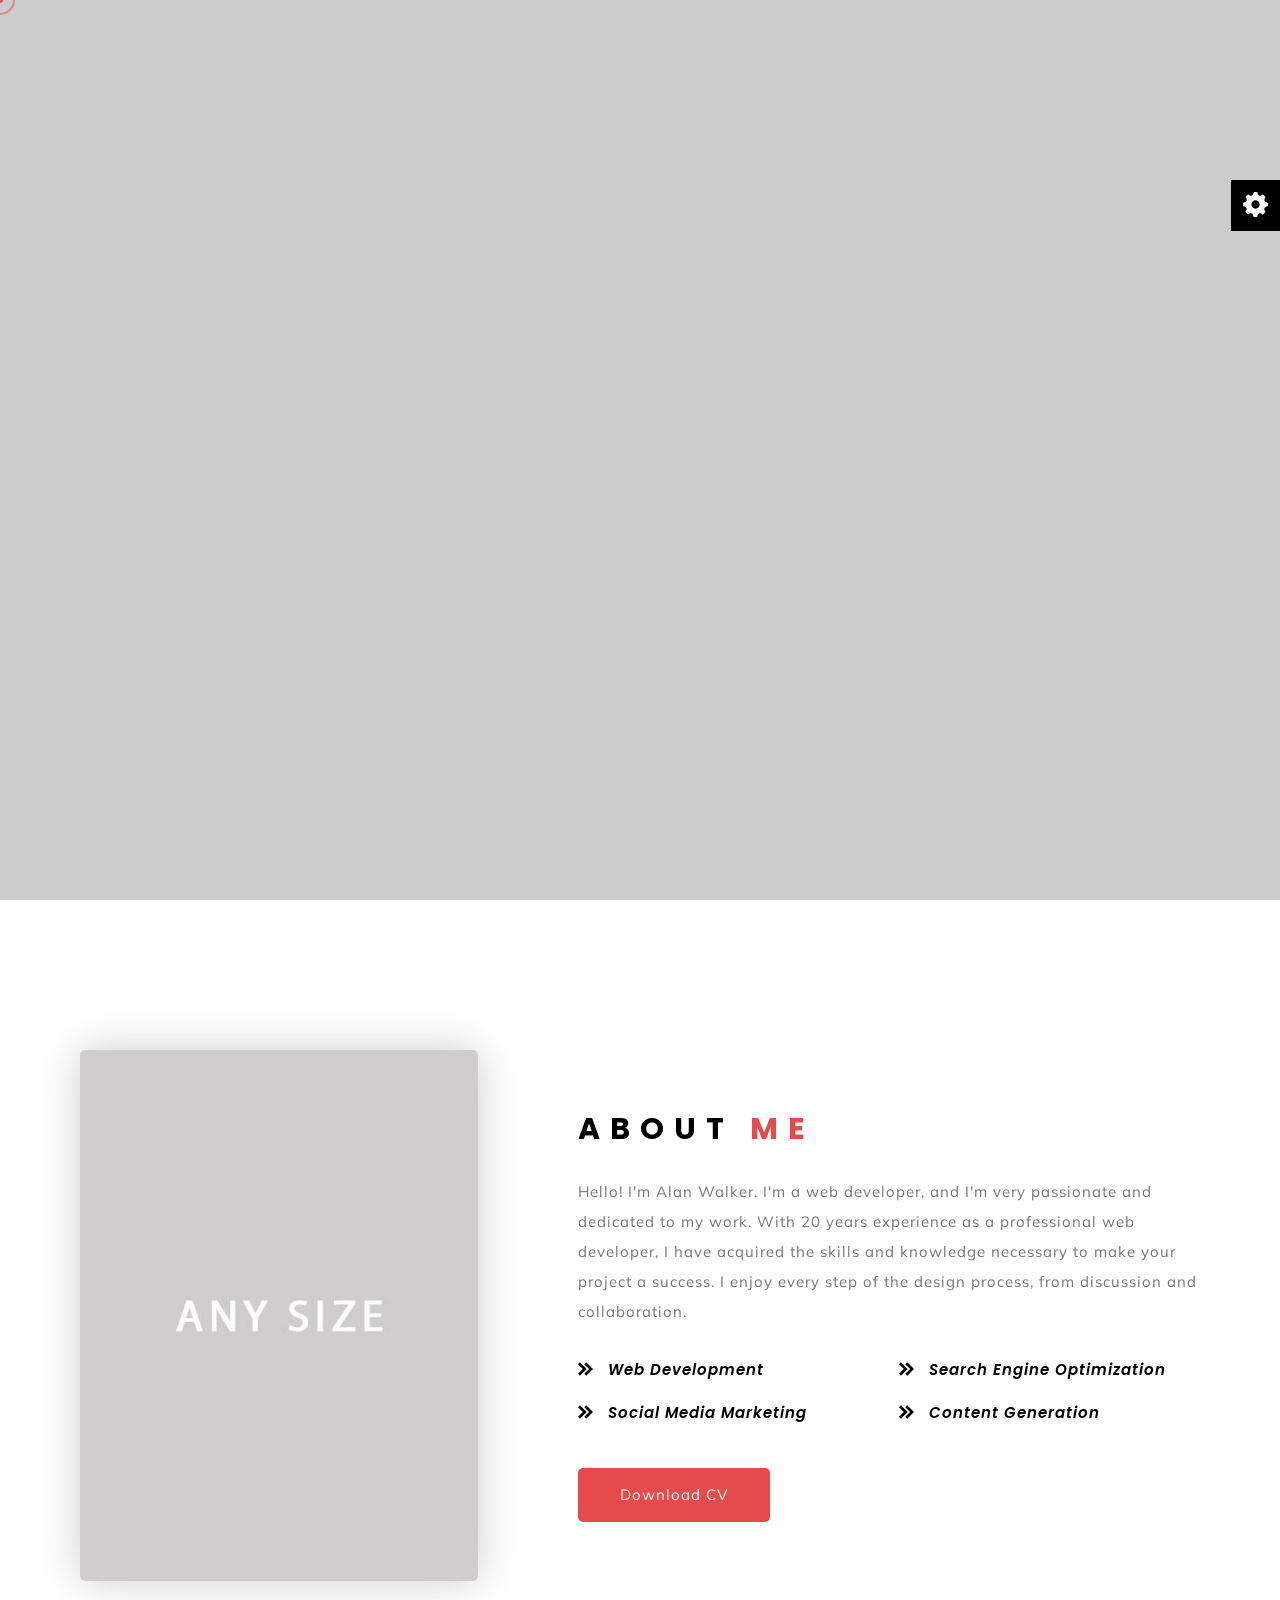
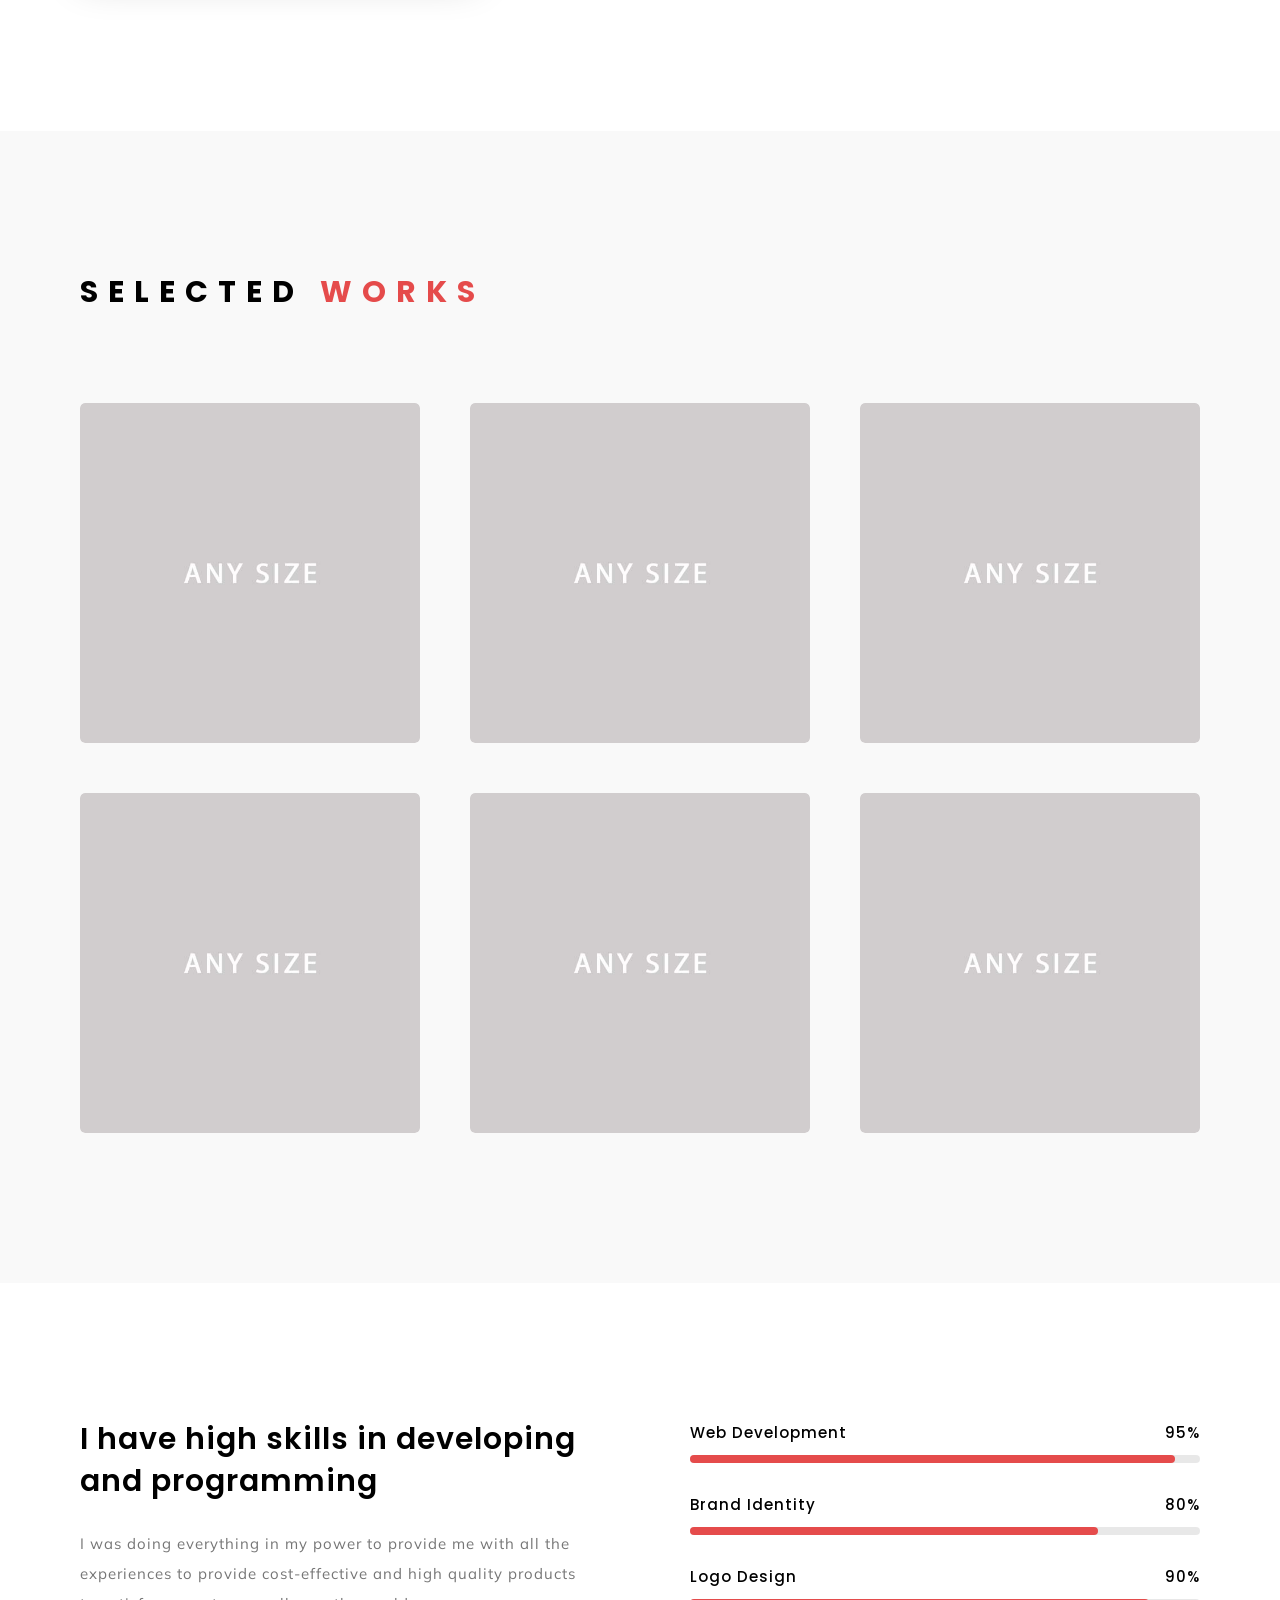
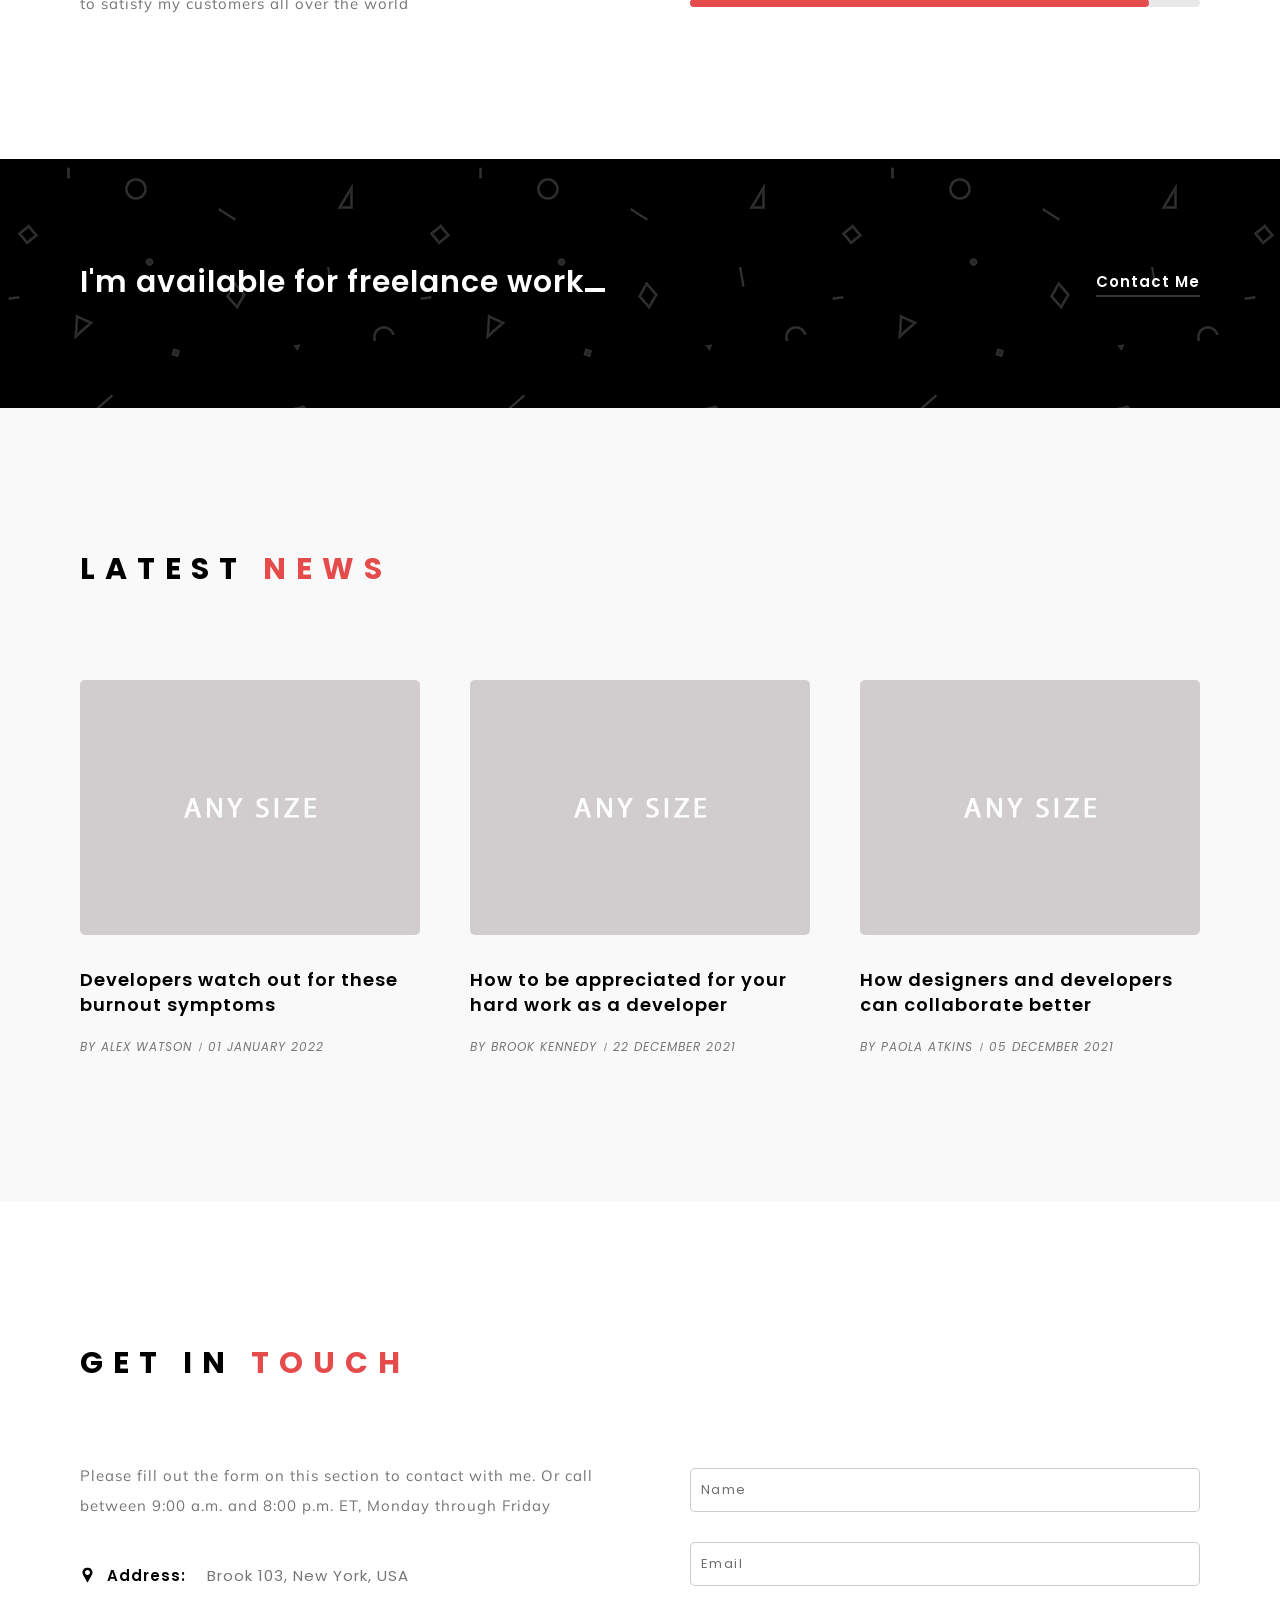
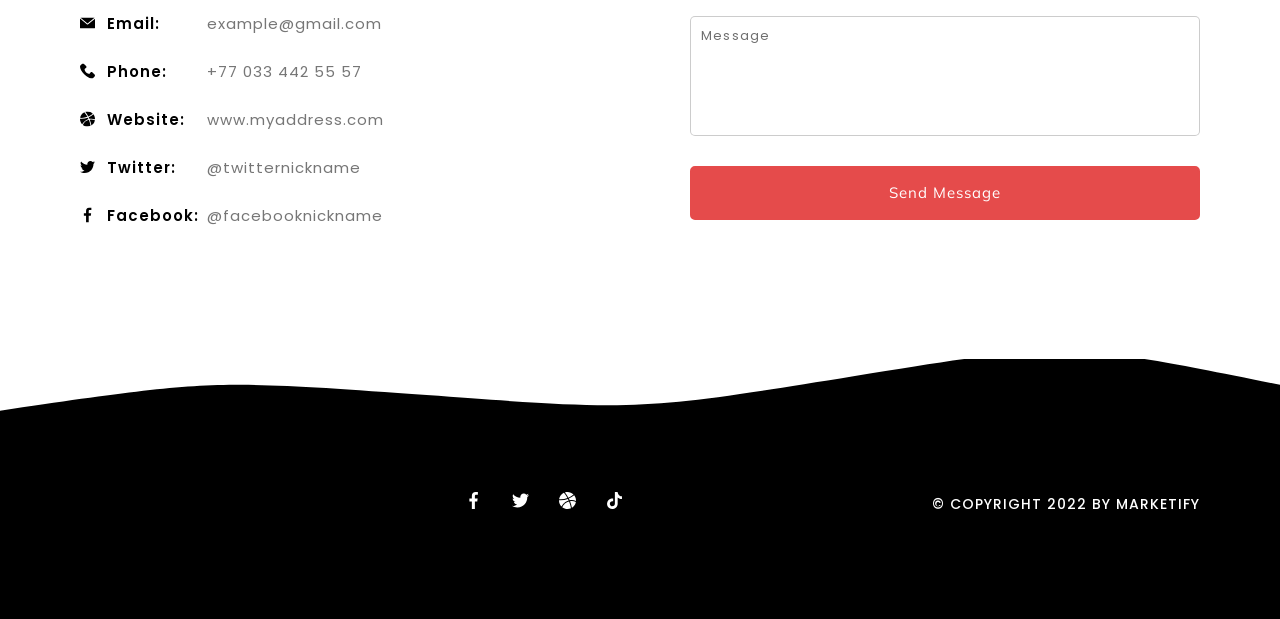
==== index.html @ ba1ca9dd "init" ====
<!DOCTYPE html>
<!--[if lt IE 7 ]><html class="ie ie6" lang="en"> <![endif]-->
<!--[if IE 7 ]><html class="ie ie7" lang="en"> <![endif]-->
<!--[if IE 8 ]><html class="ie ie8" lang="en"> <![endif]-->
<!--[if (gte IE 9)|!(IE)]><!--><html lang="en"> <!--<![endif]-->

<head>

<meta http-equiv="Content-Type" content="text/html; charset=utf-8" />

<link rel="icon" type="image/png" href="img/favicon.png" />

<meta name="description" content="Name of your web site">
<meta name="author" content="Marketify">

<meta name="viewport" content="width=device-width, initial-scale=1, maximum-scale=1">

<title>Grax | Home</title>

<!-- STYLES -->
<link href="https://fonts.googleapis.com/css2?family=Mulish:ital,wght@0,200;0,300;0,400;0,500;0,600;0,700;0,800;0,900;1,200;1,300;1,400;1,500;1,600;1,700;1,800;1,900&family=Poppins:ital,wght@0,300;0,400;0,500;0,600;0,700;0,800;0,900;1,300;1,400;1,500;1,600;1,700;1,800;1,900&display=swap" rel="stylesheet">


<link rel="stylesheet" type="text/css" href="css/plugins.css" />
<link rel="stylesheet" type="text/css" href="css/colors.css" />
<link rel="stylesheet" type="text/css" href="css/darkMode.css" />
<link rel="stylesheet" type="text/css" href="css/style.css" />
<!--[if lt IE 9]> <script type="text/javascript" src="js/modernizr.custom.js"></script> <![endif]-->
<!-- /STYLES -->

</head>

<body> <!-- FOR DARK MODE: Add class "dark" Example: <body class="dark"> -->
	
	<!-- PRELOADER -->
	<div id="preloader">
		<div class="loader_line"></div>
	</div>
	<!-- /PRELOADER -->
	
<!-- WRAPPER ALL -->
<div class="grax_tm_all_wrap" data-magic-cursor="" data-color="crimson">

	<!-- MAGIC CURSOR VALUES: "", hide -->
	<!-- COLOR VALUES: blue, green, brown, pink, orange, black, white, purple, sky, cadetBlue, crimson, olive, red -->
	
	<!-- SETTINGS -->
	<div class="grax_tm_settings">
		<div class="icon">
			<img class="svg" src="img/svg/setting.svg" alt="" />
			<a class="link" href="#"></a>
		</div>
		<div class="wrapper">
			<ul class="direction">
				<li><a class="active light" href="#"><img class="svg" src="img/svg/weather.svg" alt=" /"></a></li>
				<li><a class="dark" href="#"><img class="svg" src="img/svg/islam.svg" alt=" /"></a></li>
			</ul>
			<span class="title">Unlimited Colors</span>
			<ul class="colors">
				<li><a class="blue" href="#"></a></li>
				<li><a class="green" href="#"></a></li>
				<li><a class="brown" href="#"></a></li>
				<li><a class="pink" href="#"></a></li>
				<li><a class="orange" href="#"></a></li>
				<li class="bl"><a class="black" href="#"></a></li>
				<li class="wh"><a class="white" href="#"></a></li>
				<li><a class="purple" href="#"></a></li>
				<li><a class="sky" href="#"></a></li>
				<li><a class="cadetBlue" href="#"></a></li>
				<li><a class="crimson" href="#"></a></li>
				<li><a class="olive" href="#"></a></li>
				<li><a class="red" href="#"></a></li>
			</ul>
			<span class="title">Magic Cursor</span>
			<ul class="cursor">
				<li><a class="showme show" href="#"></a></li>
				<li><a class="hide" href="#"><img class="svg" src="img/svg/arrow.svg" alt="" /></a></li>
			</ul>
		</div>
	</div>
	<!-- /SETTINGS -->
	
	<!-- MODALBOX NEWS -->
	<div class="grax_tm_modalbox_news">
		<div class="box_inner">
			<div class="close">
				<a href="#"><img class="svg" src="img/svg/cancel.svg" alt="" /></a>
			</div>
			<div class="description_wrap scrollable">
			</div>
		</div>
	</div>
	<!-- /MODALBOX NEWS -->
	
	<!-- TOPBAR -->
	<div class="grax_tm_topbar">
		<div class="container">
			<div class="topbar_inner">
				<div class="logo">
					<a class="dark" href="#"><img src="img/logo/dark.png" alt="" /></a> 
					<a class="light" href="#"><img src="img/logo/logo.png" alt="" /></a>  
				</div>
				<div class="menu">
					<ul class="anchor_nav">
						<li class="current"><a href="#home">Home</a></li>
						<li><a href="#about">About</a></li>
						<li><a href="#portfolio">Portfolio</a></li>
						<li><a href="#news">News</a></li>
						<li><a href="#contact">Contact</a></li>
					</ul>
				</div>
			</div>
		</div>
	</div>
	<!-- /TOPBAR -->
	
	<!-- MOBILE MENU -->
	<div class="grax_tm_mobile_menu">
		<div class="topbar_inner">
			<div class="container bigger">
				<div class="topbar_in">
					<div class="logo">
						<a href="#"><img src="img/logo/dark.png" alt="" /></a>
					</div>
					<div class="my_trigger">
						<div class="hamburger hamburger--collapse-r">
							<div class="hamburger-box">
								<div class="hamburger-inner"></div>
							</div>
						</div>
					</div>
				</div>
			</div>
		</div>
		<div class="dropdown">
			<div class="container">
				<div class="dropdown_inner">
					<ul class="anchor_nav">
						<li><a href="#home">Home</a></li>
						<li><a href="#about">About</a></li>
						<li><a href="#portfolio">Portfolio</a></li>
						<li><a href="#news">News</a></li>
						<li><a href="#contact">Contact</a></li>
					</ul>
				</div>
			</div>
		</div>
	</div>
	<!-- /MOBILE MENU -->
	
	<!-- HERO -->
	<div class="grax_tm_hero" id="home">
		<div class="bg">
			<div class="image" data-img-url="img/slider/2.jpg"></div>
			<div class="overlay"></div>
		</div>
		<div class="content">
			<div class="container">
				<div class="details" data-animation="toTop"> <!-- Animation Values: toTop, toRight, scale, rotate -->
					<h3 class="fn_animation name">Alan Walker</h3>
					<span class="fn_animation job">Web &amp; Mobile App Developer</span>
				</div>
				<div class="grax_tm_down" data-skin="light">
					<div class="line_wrapper">
						<div class="line"></div>
					</div>
				</div>
			</div>
		</div>
	</div>
	<!-- /HERO -->
	
	<!-- ABOUT -->
	<div class="grax_tm_section" id="about">
		<div class="grax_tm_about">
			<div class="container">
				<div class="about_inner">
					<div class="left wow fadeInLeft" data-wow-duration="1.5s">
						<div class="image parallax" data-relative-input="true">
							<img src="img/placeholders/3-4.jpg" alt="" />
							<div class="main layer" data-img-url="img/about/1.jpg" data-depth="0.04"></div>
						</div>
					</div>
					<div class="right wow fadeInLeft" data-wow-duration="1.5s" data-wow-delay=".2s">
						<div class="grax_tm_title_holder">
							<h3>About <span>Me</span></h3>
						</div>
						<div class="text">
							<p>Hello! I'm Alan Walker. I'm a web developer, and I'm very passionate and dedicated to my work. With 20 years experience as a professional web developer, I have acquired the skills and knowledge necessary to make your project a success. I enjoy every step of the design process, from discussion and collaboration.</p>
						</div>
						<div class="list">
							<ul>
								<li>
									<div class="list_inner">
										<img class="svg" src="img/svg/checked.svg" alt="" />
										<span>Web Development</span>
									</div>
								</li>
								<li>
									<div class="list_inner">
										<img class="svg" src="img/svg/checked.svg" alt="" />
										<span>Search Engine Optimization</span>
									</div>
								</li>
								<li>
									<div class="list_inner">
										<img class="svg" src="img/svg/checked.svg" alt="" />
										<span>Social Media Marketing</span>
									</div>
								</li>
								<li>
									<div class="list_inner">
										<img class="svg" src="img/svg/checked.svg" alt="" />
										<span>Content Generation</span>
									</div>
								</li>
							</ul>
						</div>
						<div class="grax_tm_button">
							<a href="img/resume/resume.jpg" download>Download CV</a>
						</div>
					</div>
				</div>
			</div>
		</div>
	</div>
	<!-- /ABOUT -->
	
	<!-- PORTFOLIO -->
	<div class="grax_tm_section" id="portfolio">
		<div class="grax_tm_portfolio">
			<div class="container">
				<div class="grax_tm_title_holder">
					<h3>Selected <span>Works</span></h3>
				</div>
				<div class="portfolio_list">
					<ul class="gallery_zoom my_waypoint">
						<li class="wow fadeInLeft" data-wow-duration="1.5s">
							<div class="list_inner">
								<div class="image">
									<img src="img/placeholders/1-1.jpg" alt="" />
									<div class="main" data-img-url="img/portfolio/1.jpg"></div>
								</div>
								<div class="overlay"></div>
								<div class="details">
									<span>Video</span>
									<h3>Sweet Fruit</h3>
								</div>
								<a class="grax_tm_full_link popup-youtube" href="https://www.youtube.com/watch?v=ICr_bOuM9Zo"></a>
							</div>
						</li>
						<li class="wow fadeInLeft" data-wow-duration="1.5s" data-wow-delay=".2s">
							<div class="list_inner">
								<div class="image">
									<img src="img/placeholders/1-1.jpg" alt="" />
									<div class="main" data-img-url="img/portfolio/2.jpg"></div>
								</div>
								<div class="overlay"></div>
								<div class="details">
									<span>Branding</span>
									<h3>Good Present</h3>
								</div>
								<a class="grax_tm_full_link zoom" href="img/portfolio/2.jpg"></a>
							</div>
						</li>
						<li class="wow fadeInLeft" data-wow-duration="1.5s" data-wow-delay=".4s">
							<div class="list_inner">
								<div class="image">
									<img src="img/placeholders/1-1.jpg" alt="" />
									<div class="main" data-img-url="img/portfolio/3.jpg"></div>
								</div>
								<div class="overlay"></div>
								<div class="details">
									<span>Design</span>
									<h3>Ice Cream</h3>
								</div>
								<a class="grax_tm_full_link zoom" href="img/portfolio/3.jpg"></a>
							</div>
						</li>
						<li class="wow fadeInLeft" data-wow-duration="1.5s">
							<div class="list_inner">
								<div class="image">
									<img src="img/placeholders/1-1.jpg" alt="" />
									<div class="main" data-img-url="img/portfolio/4.jpg"></div>
								</div>
								<div class="overlay"></div>
								<div class="details">
									<span>Video</span>
									<h3>Black Coffee</h3>
								</div>
								<a class="grax_tm_full_link popup-youtube" href="https://www.youtube.com/watch?v=ICr_bOuM9Zo"></a>
							</div>
						</li>
						<li class="wow fadeInLeft" data-wow-duration="1.5s" data-wow-delay=".2s">
							<div class="list_inner">
								<div class="image">
									<img src="img/placeholders/1-1.jpg" alt="" />
									<div class="main" data-img-url="img/portfolio/5.jpg"></div>
								</div>
								<div class="overlay"></div>
								<div class="details">
									<span>Branding</span>
									<h3>Blue Lemon</h3>
								</div>
								<a class="grax_tm_full_link zoom" href="img/portfolio/5.jpg"></a>
							</div>
						</li>
						<li class="wow fadeInLeft" data-wow-duration="1.5s" data-wow-delay=".4s">
							<div class="list_inner">
								<div class="image">
									<img src="img/placeholders/1-1.jpg" alt="" />
									<div class="main" data-img-url="img/portfolio/7.jpg"></div>
								</div>
								<div class="overlay"></div>
								<div class="details">
									<span>Design</span>
									<h3>Delicious Cherry</h3>
								</div>
								<a class="grax_tm_full_link zoom" href="img/portfolio/7.jpg"></a>
							</div>
						</li>
					</ul>
				</div>
			</div>
		</div>
	</div>
	<!-- /PORTFOLIO -->
	
	<!-- PROGRESS -->
	<div class="grax_tm_progress_part">
		<div class="container">
			<div class="part_inner">
				<div class="left wow fadeInLeft" data-wow-duration="1.5s">
					<h3>I have high skills in developing and programming</h3>
					<p>I was doing everything in my power to provide me with all the experiences to provide cost-effective and high quality products to satisfy my customers all over the world</p>
				</div>
				<div class="right wow fadeInLeft" data-wow-duration="1.5s" data-wow-delay=".2s">
					<div class="kioto_progress">
						<div class="progress_inner" data-value="95">
							<span><span class="label">Web Development</span><span class="number">95%</span></span>
							<div class="background"><div class="bar"><div class="bar_in"></div></div></div>
						</div>
						<div class="progress_inner" data-value="80" >
							<span><span class="label">Brand Identity</span><span class="number">80%</span></span>
							<div class="background"><div class="bar"><div class="bar_in"></div></div></div>
						</div>
						<div class="progress_inner" data-value="90">
							<span><span class="label">Logo Design</span><span class="number">90%</span></span>
							<div class="background"><div class="bar"><div class="bar_in"></div></div></div>
						</div>
					</div>
				</div>
			</div>
		</div>
	</div>
	<!-- /PROGRESS -->
	
	<!-- TALK -->
	<div class="grax_tm_section">
		<div class="grax_tm_talk">
			<div class="container">
				<div class="talk_inner">
					<div class="text wow fadeInLeft" data-wow-duration="1.5s">
						<h3><span>I'm available for freelance work</span></h3>
					</div>
					<div class="button wow fadeInLeft anchor" data-wow-duration="1.5s" data-wow-delay=".2s">
						<a href="#contact">Contact Me</a>
					</div>
				</div>
			</div>	
		</div>
	</div>
	<!-- /TALK -->
	
	<!-- NEWS -->
	<div class="grax_tm_section" id="news">
		<div class="grax_tm_news">
			<div class="container">
				<div class="grax_tm_title_holder">
					<h3>Latest <span>News</span></h3>
				</div>
				<div class="news_list">
					<ul>
						<li class="wow fadeInLeft" data-wow-duration="1.5s">
							<div class="list_inner">
								<div class="image">
									<img src="img/placeholders/4-3.jpg" alt="" />
									<div class="main" data-img-url="img/news/1.jpg"></div>
									<a class="grax_tm_full_link" href="#"></a>
								</div>
								<div class="details">
									<h3 class="title"><a href="#">Developers watch out for these burnout symptoms</a></h3>
									<p class="date">By <a href="#">Alex Watson</a> <span>01 January 2022</span></p>
								</div>
								<div class="description">
									<p>As Vintage decided to have a closer look into fast-paced New York web design realm in person, we get to acquaint with most diverse and exceptionally captivating personalities. As Vintage decided to have a closer look into fast-paced New York web design realm in person, we get to acquaint with most diverse and exceptionally captivating personalities. As Vintage decided to have a closer look into fast-paced New York web design realm in person, we get to acquaint with most diverse and exceptionally captivating personalities.</p>
									<blockquote>As Vintage decided to have a closer look into fast-paced New York web design realm in person. As Vintage decided to have a closer look into fast-paced New York web design realm in person, we get to acquaint with most diverse and exceptionally captivating personalities. As Vintage decided to have a closer look into fast-paced New York web design realm in person, we get to acquaint with most diverse and exceptionally captivating personalities.</blockquote>
									<p>As Vintage decided to have a closer look into fast-paced New York web design realm in person, we get to acquaint with most diverse and exceptionally captivating personalities. We encounter professionals with careers to covet and lives to write books about. As Vintage decided to have a closer look into fast-paced New York web design realm in person, we get to acquaint with most diverse and exceptionally captivating personalities. As Vintage decided to have a closer look into fast-paced New York web design realm in person, we get to acquaint with most diverse and exceptionally captivating personalities. As Vintage decided to have a closer look into fast-paced New York web design realm in person, we get to acquaint with most diverse and exceptionally captivating personalities.</p>
									<div class="share">
										<span>Share:</span>
										<ul class="social">
											<li><a href="#"><img class="svg" src="img/svg/social/facebook.svg" alt="" ></a></li>
											<li><a href="#"><img class="svg" src="img/svg/social/twitter.svg" alt="" ></a></li>
											<li><a href="#"><img class="svg" src="img/svg/social/behance.svg" alt="" ></a></li>
											<li><a href="#"><img class="svg" src="img/svg/social/dribbble.svg" alt="" ></a></li>
										</ul>
									</div>
								</div>
							</div>
						</li>
						<li class="wow fadeInLeft" data-wow-duration="1.5s" data-wow-delay=".2s">
							<div class="list_inner">
								<div class="image">
									<img src="img/placeholders/4-3.jpg" alt="" />
									<div class="main" data-img-url="img/news/2.jpg"></div>
									<a class="grax_tm_full_link" href="#"></a>
								</div>
								<div class="details">
									<h3 class="title"><a href="#">How to be appreciated for your hard work as a developer</a></h3>
									<p class="date">By <a href="#">Brook Kennedy</a> <span>22 December 2021</span></p>
								</div>
								<div class="description">
									<p>As Vintage decided to have a closer look into fast-paced New York web design realm in person, we get to acquaint with most diverse and exceptionally captivating personalities. As Vintage decided to have a closer look into fast-paced New York web design realm in person, we get to acquaint with most diverse and exceptionally captivating personalities. As Vintage decided to have a closer look into fast-paced New York web design realm in person, we get to acquaint with most diverse and exceptionally captivating personalities.</p>
									<blockquote>As Vintage decided to have a closer look into fast-paced New York web design realm in person. As Vintage decided to have a closer look into fast-paced New York web design realm in person, we get to acquaint with most diverse and exceptionally captivating personalities. As Vintage decided to have a closer look into fast-paced New York web design realm in person, we get to acquaint with most diverse and exceptionally captivating personalities.</blockquote>
									<p>As Vintage decided to have a closer look into fast-paced New York web design realm in person, we get to acquaint with most diverse and exceptionally captivating personalities. We encounter professionals with careers to covet and lives to write books about. As Vintage decided to have a closer look into fast-paced New York web design realm in person, we get to acquaint with most diverse and exceptionally captivating personalities. As Vintage decided to have a closer look into fast-paced New York web design realm in person, we get to acquaint with most diverse and exceptionally captivating personalities. As Vintage decided to have a closer look into fast-paced New York web design realm in person, we get to acquaint with most diverse and exceptionally captivating personalities.</p>
									<div class="share">
										<span>Share:</span>
										<ul class="social">
											<li><a href="#"><img class="svg" src="img/svg/social/facebook.svg" alt="" ></a></li>
											<li><a href="#"><img class="svg" src="img/svg/social/twitter.svg" alt="" ></a></li>
											<li><a href="#"><img class="svg" src="img/svg/social/behance.svg" alt="" ></a></li>
											<li><a href="#"><img class="svg" src="img/svg/social/dribbble.svg" alt="" ></a></li>
										</ul>
									</div>
								</div>
							</div>
						</li>
						<li class="wow fadeInLeft" data-wow-duration="1.5s" data-wow-delay=".4s">
							<div class="list_inner">
								<div class="image">
									<img src="img/placeholders/4-3.jpg" alt="" />
									<div class="main" data-img-url="img/news/3.jpg"></div>
									<a class="grax_tm_full_link" href="#"></a>
								</div>
								<div class="details">
									<h3 class="title"><a href="#">How designers and developers can collaborate better</a></h3>
									<p class="date">By <a href="#">Paola Atkins</a> <span>05 December 2021</span></p>
								</div>
								<div class="description">
									<p>As Vintage decided to have a closer look into fast-paced New York web design realm in person, we get to acquaint with most diverse and exceptionally captivating personalities. As Vintage decided to have a closer look into fast-paced New York web design realm in person, we get to acquaint with most diverse and exceptionally captivating personalities. As Vintage decided to have a closer look into fast-paced New York web design realm in person, we get to acquaint with most diverse and exceptionally captivating personalities.</p>
									<blockquote>As Vintage decided to have a closer look into fast-paced New York web design realm in person. As Vintage decided to have a closer look into fast-paced New York web design realm in person, we get to acquaint with most diverse and exceptionally captivating personalities. As Vintage decided to have a closer look into fast-paced New York web design realm in person, we get to acquaint with most diverse and exceptionally captivating personalities.</blockquote>
									<p>As Vintage decided to have a closer look into fast-paced New York web design realm in person, we get to acquaint with most diverse and exceptionally captivating personalities. We encounter professionals with careers to covet and lives to write books about. As Vintage decided to have a closer look into fast-paced New York web design realm in person, we get to acquaint with most diverse and exceptionally captivating personalities. As Vintage decided to have a closer look into fast-paced New York web design realm in person, we get to acquaint with most diverse and exceptionally captivating personalities. As Vintage decided to have a closer look into fast-paced New York web design realm in person, we get to acquaint with most diverse and exceptionally captivating personalities.</p>
									<div class="share">
										<span>Share:</span>
										<ul class="social">
											<li><a href="#"><img class="svg" src="img/svg/social/facebook.svg" alt="" ></a></li>
											<li><a href="#"><img class="svg" src="img/svg/social/twitter.svg" alt="" ></a></li>
											<li><a href="#"><img class="svg" src="img/svg/social/behance.svg" alt="" ></a></li>
											<li><a href="#"><img class="svg" src="img/svg/social/dribbble.svg" alt="" ></a></li>
										</ul>
									</div>
								</div>
							</div>
						</li>
					</ul>
				</div>
			</div>
		</div>
	</div>
	<!-- /NEWS -->
	
	<!-- CONTACT -->
	<div class="grax_tm_contact" id="contact">
		<div class="container">
			<div class="grax_tm_title_holder">
				<h3>Get in <span>Touch</span></h3>
			</div>
			<div class="contact_inner">
				<div class="left wow fadeInLeft" data-wow-duration="1s">
					<div class="text">
						<p>Please fill out the form on this section to contact with me. Or call between 9:00 a.m. and 8:00 p.m. ET, Monday through Friday</p>
					</div>
					<div class="info_list">
						<ul>
							<li>
								<div class="list_inner">
									<img class="svg" src="img/svg/location.svg" alt="" />
									<p><span class="first">Address:</span><span class="second">Brook 103, New York, USA</span></p>
								</div>
							</li>
							<li>
								<div class="list_inner">
									<img class="svg" src="img/svg/email.svg" alt="" />
									<p><span class="first">Email:</span><span class="second"><a href="#">example@gmail.com</a></span></p>
								</div>
							</li>
							<li>
								<div class="list_inner">
									<img class="svg" src="img/svg/phone.svg" alt="" />
									<p><span class="first">Phone:</span><span class="second"><a href="#">+77 033 442 55 57</a></span></p>
								</div>
							</li>
							<li>
								<div class="list_inner">
									<img class="svg" src="img/svg/social/dribbble.svg" alt="" />
									<p><span class="first">Website:</span><span class="second"><a href="#">www.myaddress.com</a></span></p>
								</div>
							</li>
							<li>
								<div class="list_inner">
									<img class="svg" src="img/svg/social/twitter.svg" alt="" />
									<p><span class="first">Twitter:</span><span class="second"><a href="#">@twitternickname</a></span></p>
								</div>
							</li>
							<li>
								<div class="list_inner">
									<img class="svg" src="img/svg/social/facebook.svg" alt="" />
									<p><span class="first">Facebook:</span><span class="second"><a href="#">@facebooknickname</a></span></p>
								</div>
							</li>
						</ul>
					</div>
				</div>
				<div class="right wow fadeInLeft" data-wow-duration="1s" data-wow-delay=".2s">
					<div class="fields">
						<form action="/" method="post" class="contact_form" id="contact_form">
							<div class="returnmessage" data-success="Your message has been received, We will contact you soon."></div>
							<div class="empty_notice"><span>Please Fill Required Fields</span></div>
							<div class="first">
								<ul>
									<li>
										<input id="name" type="text" placeholder="Name">
									</li>
									<li>
										<input id="email" type="text" placeholder="Email">
									</li>
								</ul>
							</div>
							<div class="last">
								<textarea id="message" placeholder="Message"></textarea>
							</div>
							<div class="grax_tm_button">
								<a id="send_message" href="#">Send Message</a>
							</div>

							<!-- If you want to change mail address to yours, please open modal.php and go to line 4 -->

						</form>
					</div>
				</div>
			</div>
		</div>
	</div>
	<!-- /CONTACT -->
	
	<!-- COPYRIGHT -->
	<div class="grax_tm_section">
		<div class="grax_tm_copyright">
			<div class="my_wave">
                <svg width="100%" height="100%" version="1.1" xmlns="http://www.w3.org/2000/svg">
                    <defs></defs>
                    <path id="wave_img" data-color="#fff" d="M 0 185.609 C 317.16666666666663 118.136 317.16666666666663 118.136 634.3333333333333 151.87 C 951.4999999999999 185.609 951.4999999999999 185.609 1268.6666666666665 116.402 C 1585.833333333333 47.195 1585.833333333333 47.195 1903 131.925 L 1903 507 L 0 507 Z" fill="#fff"></path>
                </svg>
            </div>
			<div class="container">
				<div class="copyright_inner">
					<div class="logo wow fadeInLeft" data-wow-duration="1s">
						<img src="img/logo/logo.png" alt="" />
					</div>
					<div class="social wow fadeInLeft" data-wow-duration="1s" data-wow-delay=".2s">
						<ul>
							<li><a href="#"><img class="svg" src="img/svg/social/facebook.svg" alt="" /></a></li>
							<li><a href="#"><img class="svg" src="img/svg/social/twitter.svg" alt="" /></a></li>
							<li><a href="#"><img class="svg" src="img/svg/social/dribbble.svg" alt="" /></a></li>
							<li><a href="#"><img class="svg" src="img/svg/social/tik-tok.svg" alt="" /></a></li>
							<!-- You can download another svg icons from here for free https://www.flaticon.com -->
						</ul>
					</div>
					<div class="copy wow fadeInLeft" data-wow-duration="1s" data-wow-delay=".4s">
						<p>&copy; Copyright 2022 by Marketify</p>
					</div>
				</div>
			</div>
		</div>
	</div>
	<!-- /COPYRIGHT -->
	
	<!-- CURSOR -->
	<div class="mouse-cursor cursor-outer"></div>
    <div class="mouse-cursor cursor-inner"></div>
	<!-- /CURSOR -->
	
	<!-- START: Page Progress -->
	<div class="progressbar">
		<a href="#"><span class="text">To Top</span></a>
		<span class="line"></span>
	</div>
	<!-- END: Page Progress -->
		
</div>
<!-- / WRAPPER ALL -->
	
<!-- SCRIPTS -->
<script src="js/jquery.js"></script>
<!--[if lt IE 10]> <script type="text/javascript" src="js/ie8.js"></script> <![endif]-->	
<script src="js/plugins.js"></script>
<script src="js/init.js"></script>
<!-- /SCRIPTS -->

</body>
</html>
---- css/plugins.css ----
/*
This file is made by Marketify (2022)

01) BASE
02) FORM ELEMENTS
03) FONTELLO
04) SKELETON OR GRID
05) ANIMATION


*/

/*------------------------------------------------------------------*/ 
/*	BASE
/*------------------------------------------------------------------*/

html,body,div,span,applet,object,iframe,h1,h2,h3,h4,h5,h6,p,blockquote,pre,a,abbr,acronym,address,big,cite,code,del,dfn,em,font,ins,kbd,q,s,samp,small,strike,strong,sub,sup,tt,var,b,u,i,center,dl,dt,dd,ol,ul,li,fieldset,form,label,legend,table,caption,tbody,tfoot,thead,tr,th,td
	{
	background: transparent;
	border: 0;
	margin: 0;
	padding: 0;
	vertical-align: baseline;
	outline: none;
}

article, aside, details, figcaption, figure, footer, header, hgroup, nav, section {
    display: block;
}

blockquote {
	quotes: none;
}

blockquote:before,blockquote:after {
	content: '';
	content: none;
}
ul, ol{
	margin:0px;	
}
ul li, ol li{
	margin:0px;
}
img{
	vertical-align:middle;
	max-width:100%;
}
iframe{
	max-width:100%;
}
del {
	text-decoration: line-through;
}
a, i{
	border:none;
}
a:hover{text-decoration:none;}

table{
	width:100%;
	max-width:100%;
	text-align:left;
	border-collapse: collapse;
	border-spacing: 0px;
	margin-bottom:15px;
	color:#999;
	border:1px solid #eee;
}
table tr{
	border:1px solid #eee;
}
table th{
	vertical-align:top;
	color:#333;
	background:none;
	font-size:16px;
	font-weight:normal;
	padding:15px 10px;
	border:1px solid #eee;
}
table td{
	vertical-align:top;
	padding:10px;
	border:1px solid #eee;
}

code, pre {
	padding: 10px;
	padding-bottom: 0;
	border-left: 3px solid #6FBF71;
	border-bottom: 1px solid transparent;
	background: #f7f7f7;
	overflow-x:scroll;
}

pre{
	display: block;	
	word-break: break-all;
	word-wrap: break-word;
}
pre code { white-space: pre-wrap; }

.space10{width:100%; float:left; clear:both; margin-bottom:10px;}
.space20{width:100%; float:left; clear:both; margin-bottom:20px;}
.space30{width:100%; float:left; clear:both; margin-bottom:30px;}
.space40{width:100%; float:left; clear:both; margin-bottom:40px;}
.space50{width:100%; float:left; clear:both; margin-bottom:50px;}
.space60{width:100%; float:left; clear:both; margin-bottom:60px;}
.space70{width:100%; float:left; clear:both; margin-bottom:70px;}
.space80{width:100%; float:left; clear:both; margin-bottom:80px;}
.space90{width:100%; float:left; clear:both; margin-bottom:90px;}
.space100{width:100%; float:left; clear:both; margin-bottom:100px;}
.space200{width:100%; float:left; clear:both; margin-bottom:200px;}
.space300{width:100%; float:left; clear:both; margin-bottom:300px;}
.space400{width:100%; float:left; clear:both; margin-bottom:400px;}
.space500{width:100%; float:left; clear:both; margin-bottom:500px;}
.space1000{width:100%; float:left; clear:both; margin-bottom:1000px;}

/*------------------------------------------------------------------*/ 
/*	FORM ELEMENTS
/*------------------------------------------------------------------*/

textarea{
	border-radius:0;
	font-size:13px;
	resize:vertical;
	font-family:"Poppins";
	letter-spacing: 1.2px !important;
	
	-webkit-box-sizing: border-box; /* Safari/Chrome, other WebKit */
	-moz-box-sizing: border-box;    /* Firefox, other Gecko */
	-ms-box-sizing: border-box;     /* IE 10 + */
	box-sizing: border-box;         /* Opera/IE 8+ */
	
	line-height:1.4;
	padding:10px!important;
	width:100%;
	border:1px solid #eee;
	
	-webkit-transition: all .3s ease;
	   -moz-transition: all .3s ease;
	    -ms-transition: all .3s ease;
	     -o-transition: all .3s ease;
	        transition: all .3s ease;
}
input[type="text"],
input[type="password"],
input[type="datetime"],
input[type="datetime-local"],
input[type="date"],
input[type="month"],
input[type="time"],
input[type="week"],
input[type="number"],
input[type="email"],
input[type="url"],
input[type="search"],
input[type="tel"],
input[type="color"],
.uneditable-input {
	border-radius:0;
	font-size:13px;
	min-width:auto;
	letter-spacing:1.4px;
	
	-webkit-box-sizing: border-box; /* Safari/Chrome, other WebKit */
	-moz-box-sizing: border-box;    /* Firefox, other Gecko */
	-ms-box-sizing: border-box;     /* IE 10 + */
	box-sizing: border-box;         /* Opera/IE 8+ */
	
	font-family:"Poppins";
	
	line-height:1.6;
	padding:10px!important;
	height:44px;
	vertical-align:middle;
	border:1px solid #eee;
	
	-webkit-transition: all .3s ease;
	   -moz-transition: all .3s ease;
	    -ms-transition: all .3s ease;
	     -o-transition: all .3s ease;
	        transition: all .3s ease;
}

textarea:focus,
input[type="text"]:focus,
input[type="password"]:focus,
input[type="datetime"]:focus,
input[type="datetime-local"]:focus,
input[type="date"]:focus,
input[type="month"]:focus,
input[type="time"]:focus,
input[type="week"]:focus,
input[type="number"]:focus,
input[type="email"]:focus,
input[type="url"]:focus,
input[type="search"]:focus,
input[type="tel"]:focus,
input[type="color"]:focus,
.uneditable-input:focus {
	border-color:#ccc;
	background:#eee;
}

input[type="submit"]{
	padding: 13px 15px;
	height: 40px;
	line-height: 1;
	text-transform: uppercase;
	font-size: 13px;
	font-weight: 600;
	text-decoration: none;
	letter-spacing: 0.5px;
	border:none;
	cursor:pointer;
	color: #FFF;
	background:#777;
	
	-webkit-transition: all .3s ease;
	   -moz-transition: all .3s ease;
	    -ms-transition: all .3s ease;
	     -o-transition: all .3s ease;
	        transition: all .3s ease;
}
input[type="submit"]:hover{
	background:#444;
}
select{
	padding:8px;
	border:2px solid #eee;
}
input[type="button"]{
	cursor:pointer;
	-webkit-transition: all .3s ease;
	   -moz-transition: all .3s ease;
	    -ms-transition: all .3s ease;
	     -o-transition: all .3s ease;
	        transition: all .3s ease;
}


/*------------------------------------------------------------------*/ 
/*	MAGNIFIC POPUP
/*------------------------------------------------------------------*/

.mfp-bg,.mfp-wrap{position:fixed;left:0;top:0}.mfp-bg,.mfp-container,.mfp-wrap{height:100%;width:100%}.mfp-arrow:after,.mfp-arrow:before,.mfp-container:before,.mfp-figure:after{content:''}.mfp-bg{z-index:1042;overflow:hidden;background:#0b0b0b;opacity:.8}.mfp-wrap{z-index:1043;outline:0!important;-webkit-backface-visibility:hidden}.mfp-container{text-align:center;position:absolute;left:0;top:0;padding:0 8px;box-sizing:border-box}.mfp-container:before{display:inline-block;height:100%;vertical-align:middle}.mfp-align-top .mfp-container:before{display:none}.mfp-content{position:relative;display:inline-block;vertical-align:middle;margin:0 auto;text-align:left;z-index:1045}.mfp-ajax-holder .mfp-content,.mfp-inline-holder .mfp-content{width:100%;cursor:auto}.mfp-ajax-cur{cursor:progress}.mfp-zoom-out-cur,.mfp-zoom-out-cur .mfp-image-holder .mfp-close{cursor:-moz-zoom-out;cursor:-webkit-zoom-out;cursor:zoom-out}.mfp-zoom{cursor:pointer;cursor:-webkit-zoom-in;cursor:-moz-zoom-in;cursor:zoom-in}.mfp-auto-cursor .mfp-content{cursor:auto}.mfp-arrow,.mfp-close,.mfp-counter,.mfp-preloader{-webkit-user-select:none;-moz-user-select:none;user-select:none}.mfp-loading.mfp-figure{display:none}.mfp-hide{display:none!important}.mfp-preloader{color:#CCC;position:absolute;top:50%;width:auto;text-align:center;margin-top:-.8em;left:8px;right:8px;z-index:1044}.mfp-preloader a{color:#CCC}.mfp-close,.mfp-preloader a:hover{color:#FFF}.mfp-s-error .mfp-content,.mfp-s-ready .mfp-preloader{display:none}button.mfp-arrow,button.mfp-close{overflow:visible;cursor:pointer;background:0 0;border:0;-webkit-appearance:none;display:block;outline:0;padding:0;z-index:1046;box-shadow:none;touch-action:manipulation}.mfp-figure:after,.mfp-iframe-scaler iframe{box-shadow:0 0 8px rgba(0,0,0,.6);position:absolute;left:0}button::-moz-focus-inner{padding:0;border:0}.mfp-close{width:44px;height:44px;line-height:44px;position:absolute;right:0;top:0;text-decoration:none;text-align:center;opacity:.65;padding:0 0 18px 10px;font-style:normal;font-size:28px;font-family:Arial,Baskerville,monospace}.mfp-close:focus,.mfp-close:hover{opacity:1}.mfp-close:active{top:1px}.mfp-close-btn-in .mfp-close{color:#333}.mfp-iframe-holder .mfp-close,.mfp-image-holder .mfp-close{color:#FFF;right:-6px;text-align:right;padding-right:6px;width:100%}.mfp-counter{position:absolute;top:0;right:0;color:#CCC;font-size:12px;line-height:18px;white-space:nowrap}.mfp-figure,img.mfp-img{line-height:0}.mfp-arrow{position:absolute;opacity:.65;margin:-55px 0 0;top:50%;padding:0;width:90px;height:110px;-webkit-tap-highlight-color:transparent}.mfp-arrow:active{margin-top:-54px}.mfp-arrow:focus,.mfp-arrow:hover{opacity:1}.mfp-arrow:after,.mfp-arrow:before{display:block;width:0;height:0;position:absolute;left:0;top:0;margin-top:35px;margin-left:35px;border:inset transparent}.mfp-arrow:after{border-top-width:13px;border-bottom-width:13px;top:8px}.mfp-arrow:before{border-top-width:21px;border-bottom-width:21px;opacity:.7}.mfp-arrow-left{left:0}.mfp-arrow-left:after{border-right:17px solid #FFF;margin-left:31px}.mfp-arrow-left:before{margin-left:25px;border-right:27px solid #3F3F3F}.mfp-arrow-right{right:0}.mfp-arrow-right:after{border-left:17px solid #FFF;margin-left:39px}.mfp-arrow-right:before{border-left:27px solid #3F3F3F}.mfp-iframe-holder{padding-top:40px;padding-bottom:40px}.mfp-iframe-holder .mfp-content{line-height:0;width:100%;max-width:900px}.mfp-image-holder .mfp-content,img.mfp-img{max-width:100%}.mfp-iframe-holder .mfp-close{top:-40px}.mfp-iframe-scaler{width:100%;height:0;overflow:hidden;padding-top:56.25%}.mfp-iframe-scaler iframe{display:block;top:0;width:100%;height:100%;background:#000}.mfp-figure:after,img.mfp-img{width:auto;height:auto;display:block}img.mfp-img{box-sizing:border-box;padding:40px 0;margin:0 auto}.mfp-figure:after{top:40px;bottom:40px;right:0;z-index:-1;background:#444}.mfp-figure small{color:#BDBDBD;display:block;font-size:12px;line-height:14px}.mfp-figure figure{margin:0}.mfp-bottom-bar{margin-top:-36px;position:absolute;top:100%;left:0;width:100%;cursor:auto}.mfp-title{text-align:left;line-height:18px;color:#F3F3F3;word-wrap:break-word;padding-right:36px}.mfp-gallery .mfp-image-holder .mfp-figure{cursor:pointer}@media screen and (max-width:800px) and (orientation:landscape),screen and (max-height:300px){.mfp-img-mobile .mfp-image-holder{padding-left:0;padding-right:0}.mfp-img-mobile img.mfp-img{padding:0}.mfp-img-mobile .mfp-figure:after{top:0;bottom:0}.mfp-img-mobile .mfp-figure small{display:inline;margin-left:5px}.mfp-img-mobile .mfp-bottom-bar{background:rgba(0,0,0,.6);bottom:0;margin:0;top:auto;padding:3px 5px;position:fixed;box-sizing:border-box}.mfp-img-mobile .mfp-bottom-bar:empty{padding:0}.mfp-img-mobile .mfp-counter{right:5px;top:3px}.mfp-img-mobile .mfp-close{top:0;right:0;width:35px;height:35px;line-height:35px;background:rgba(0,0,0,.6);position:fixed;text-align:center;padding:0}}@media all and (max-width:900px){.mfp-arrow{-webkit-transform:scale(.75);transform:scale(.75)}.mfp-arrow-left{-webkit-transform-origin:0;transform-origin:0}.mfp-arrow-right{-webkit-transform-origin:100%;transform-origin:100%}.mfp-container{padding-left:6px;padding-right:6px}}



/*------------------------------------------------------------------*/ 
/*	ANIMATION
/*------------------------------------------------------------------*/

/*!
 * animate.css -http://daneden.me/animate
 * Version - 3.5.2
 * Licensed under the MIT license - http://opensource.org/licenses/MIT
 *
 * Copyright (c) 2017 Daniel Eden
 */

.animated {
  animation-duration: 1s;
  animation-fill-mode: both;
}

.animated.infinite {
  animation-iteration-count: infinite;
}

.animated.hinge {
  animation-duration: 2s;
}

.animated.flipOutX,
.animated.flipOutY,
.animated.bounceIn,
.animated.bounceOut {
  animation-duration: .75s;
}

@keyframes bounce {
  from, 20%, 53%, 80%, to {
    animation-timing-function: cubic-bezier(0.215, 0.610, 0.355, 1.000);
    transform: translate3d(0,0,0);
  }

  40%, 43% {
    animation-timing-function: cubic-bezier(0.755, 0.050, 0.855, 0.060);
    transform: translate3d(0, -30px, 0);
  }

  70% {
    animation-timing-function: cubic-bezier(0.755, 0.050, 0.855, 0.060);
    transform: translate3d(0, -15px, 0);
  }

  90% {
    transform: translate3d(0,-4px,0);
  }
}

.bounce {
  animation-name: bounce;
  transform-origin: center bottom;
}

@keyframes flash {
  from, 50%, to {
    opacity: 1;
  }

  25%, 75% {
    opacity: 0;
  }
}

.flash {
  animation-name: flash;
}

/* originally authored by Nick Pettit - https://github.com/nickpettit/glide */

@keyframes pulse {
  from {
    transform: scale3d(1, 1, 1);
  }

  50% {
    transform: scale3d(1.05, 1.05, 1.05);
  }

  to {
    transform: scale3d(1, 1, 1);
  }
}

.pulse {
  animation-name: pulse;
}

@keyframes rubberBand {
  from {
    transform: scale3d(1, 1, 1);
  }

  30% {
    transform: scale3d(1.25, 0.75, 1);
  }

  40% {
    transform: scale3d(0.75, 1.25, 1);
  }

  50% {
    transform: scale3d(1.15, 0.85, 1);
  }

  65% {
    transform: scale3d(.95, 1.05, 1);
  }

  75% {
    transform: scale3d(1.05, .95, 1);
  }

  to {
    transform: scale3d(1, 1, 1);
  }
}

.rubberBand {
  animation-name: rubberBand;
}

@keyframes shake {
  from, to {
    transform: translate3d(0, 0, 0);
  }

  10%, 30%, 50%, 70%, 90% {
    transform: translate3d(-10px, 0, 0);
  }

  20%, 40%, 60%, 80% {
    transform: translate3d(10px, 0, 0);
  }
}

.shake {
  animation-name: shake;
}

@keyframes headShake {
  0% {
    transform: translateX(0);
  }

  6.5% {
    transform: translateX(-6px) rotateY(-9deg);
  }

  18.5% {
    transform: translateX(5px) rotateY(7deg);
  }

  31.5% {
    transform: translateX(-3px) rotateY(-5deg);
  }

  43.5% {
    transform: translateX(2px) rotateY(3deg);
  }

  50% {
    transform: translateX(0);
  }
}

.headShake {
  animation-timing-function: ease-in-out;
  animation-name: headShake;
}

@keyframes swing {
  20% {
    transform: rotate3d(0, 0, 1, 15deg);
  }

  40% {
    transform: rotate3d(0, 0, 1, -10deg);
  }

  60% {
    transform: rotate3d(0, 0, 1, 5deg);
  }

  80% {
    transform: rotate3d(0, 0, 1, -5deg);
  }

  to {
    transform: rotate3d(0, 0, 1, 0deg);
  }
}

.swing {
  transform-origin: top center;
  animation-name: swing;
}

@keyframes tada {
  from {
    transform: scale3d(1, 1, 1);
  }

  10%, 20% {
    transform: scale3d(.9, .9, .9) rotate3d(0, 0, 1, -3deg);
  }

  30%, 50%, 70%, 90% {
    transform: scale3d(1.1, 1.1, 1.1) rotate3d(0, 0, 1, 3deg);
  }

  40%, 60%, 80% {
    transform: scale3d(1.1, 1.1, 1.1) rotate3d(0, 0, 1, -3deg);
  }

  to {
    transform: scale3d(1, 1, 1);
  }
}

.tada {
  animation-name: tada;
}

/* originally authored by Nick Pettit - https://github.com/nickpettit/glide */

@keyframes wobble {
  from {
    transform: none;
  }

  15% {
    transform: translate3d(-25%, 0, 0) rotate3d(0, 0, 1, -5deg);
  }

  30% {
    transform: translate3d(20%, 0, 0) rotate3d(0, 0, 1, 3deg);
  }

  45% {
    transform: translate3d(-15%, 0, 0) rotate3d(0, 0, 1, -3deg);
  }

  60% {
    transform: translate3d(10%, 0, 0) rotate3d(0, 0, 1, 2deg);
  }

  75% {
    transform: translate3d(-5%, 0, 0) rotate3d(0, 0, 1, -1deg);
  }

  to {

    transform: none;
  }
}

.wobble {
  animation-name: wobble;
}

@keyframes jello {
  from, 11.1%, to {
    transform: none;
  }

  22.2% {
    transform: skewX(-12.5deg) skewY(-12.5deg);
  }

  33.3% {
    transform: skewX(6.25deg) skewY(6.25deg);
  }

  44.4% {
    transform: skewX(-3.125deg) skewY(-3.125deg);
  }

  55.5% {
    transform: skewX(1.5625deg) skewY(1.5625deg);
  }

  66.6% {
    transform: skewX(-0.78125deg) skewY(-0.78125deg);
  }

  77.7% {
    transform: skewX(0.390625deg) skewY(0.390625deg);
  }

  88.8% {
    transform: skewX(-0.1953125deg) skewY(-0.1953125deg);
  }
}

.jello {
  animation-name: jello;
  transform-origin: center;
}

@keyframes bounceIn {
  from, 20%, 40%, 60%, 80%, to {
    animation-timing-function: cubic-bezier(0.215, 0.610, 0.355, 1.000);
  }

  0% {
    opacity: 0;
    transform: scale3d(.3, .3, .3);
  }

  20% {
    transform: scale3d(1.1, 1.1, 1.1);
  }

  40% {
    transform: scale3d(.9, .9, .9);
  }

  60% {
    opacity: 1;
    transform: scale3d(1.03, 1.03, 1.03);
  }

  80% {
    transform: scale3d(.97, .97, .97);
  }

  to {
    opacity: 1;
    transform: scale3d(1, 1, 1);
  }
}

.bounceIn {
  animation-name: bounceIn;
}

@keyframes bounceInDown {
  from, 60%, 75%, 90%, to {
    animation-timing-function: cubic-bezier(0.215, 0.610, 0.355, 1.000);
  }

  0% {
    opacity: 0;
    transform: translate3d(0, -3000px, 0);
  }

  60% {
    opacity: 1;
    transform: translate3d(0, 25px, 0);
  }

  75% {
    transform: translate3d(0, -10px, 0);
  }

  90% {
    transform: translate3d(0, 5px, 0);
  }

  to {
    transform: none;
  }
}

.bounceInDown {
  animation-name: bounceInDown;
}

@keyframes bounceInLeft {
  from, 60%, 75%, 90%, to {
    animation-timing-function: cubic-bezier(0.215, 0.610, 0.355, 1.000);
  }

  0% {
    opacity: 0;
    transform: translate3d(-3000px, 0, 0);
  }

  60% {
    opacity: 1;
    transform: translate3d(25px, 0, 0);
  }

  75% {
    transform: translate3d(-10px, 0, 0);
  }

  90% {
    transform: translate3d(5px, 0, 0);
  }

  to {
    transform: none;
  }
}

.bounceInLeft {
  animation-name: bounceInLeft;
}

@keyframes bounceInRight {
  from, 60%, 75%, 90%, to {
    animation-timing-function: cubic-bezier(0.215, 0.610, 0.355, 1.000);
  }

  from {
    opacity: 0;
    transform: translate3d(3000px, 0, 0);
  }

  60% {
    opacity: 1;
    transform: translate3d(-25px, 0, 0);
  }

  75% {
    transform: translate3d(10px, 0, 0);
  }

  90% {
    transform: translate3d(-5px, 0, 0);
  }

  to {
    transform: none;
  }
}

.bounceInRight {
  animation-name: bounceInRight;
}

@keyframes bounceInUp {
  from, 60%, 75%, 90%, to {
    animation-timing-function: cubic-bezier(0.215, 0.610, 0.355, 1.000);
  }

  from {
    opacity: 0;
    transform: translate3d(0, 3000px, 0);
  }

  60% {
    opacity: 1;
    transform: translate3d(0, -20px, 0);
  }

  75% {
    transform: translate3d(0, 10px, 0);
  }

  90% {
    transform: translate3d(0, -5px, 0);
  }

  to {
    transform: translate3d(0, 0, 0);
  }
}

.bounceInUp {
  animation-name: bounceInUp;
}

@keyframes bounceOut {
  20% {
    transform: scale3d(.9, .9, .9);
  }

  50%, 55% {
    opacity: 1;
    transform: scale3d(1.1, 1.1, 1.1);
  }

  to {
    opacity: 0;
    transform: scale3d(.3, .3, .3);
  }
}

.bounceOut {
  animation-name: bounceOut;
}

@keyframes bounceOutDown {
  20% {
    transform: translate3d(0, 10px, 0);
  }

  40%, 45% {
    opacity: 1;
    transform: translate3d(0, -20px, 0);
  }

  to {
    opacity: 0;
    transform: translate3d(0, 2000px, 0);
  }
}

.bounceOutDown {
  animation-name: bounceOutDown;
}

@keyframes bounceOutLeft {
  20% {
    opacity: 1;
    transform: translate3d(20px, 0, 0);
  }

  to {
    opacity: 0;
    transform: translate3d(-2000px, 0, 0);
  }
}

.bounceOutLeft {
  animation-name: bounceOutLeft;
}

@keyframes bounceOutRight {
  20% {
    opacity: 1;
    transform: translate3d(-20px, 0, 0);
  }

  to {
    opacity: 0;
    transform: translate3d(2000px, 0, 0);
  }
}

.bounceOutRight {
  animation-name: bounceOutRight;
}

@keyframes bounceOutUp {
  20% {
    transform: translate3d(0, -10px, 0);
  }

  40%, 45% {
    opacity: 1;
    transform: translate3d(0, 20px, 0);
  }

  to {
    opacity: 0;
    transform: translate3d(0, -2000px, 0);
  }
}

.bounceOutUp {
  animation-name: bounceOutUp;
}

@keyframes fadeIn {
  from {
    opacity: 0;
  }

  to {
    opacity: 1;
  }
}

.fadeIn {
  animation-name: fadeIn;
}

@keyframes fadeInDown {
  from {
    opacity: 0;
    transform: translate3d(0, -100%, 0);
  }

  to {
    opacity: 1;
    transform: none;
  }
}

.fadeInDown {
  animation-name: fadeInDown;
}

@keyframes fadeInDownBig {
  from {
    opacity: 0;
    transform: translate3d(0, -2000px, 0);
  }

  to {
    opacity: 1;
    transform: none;
  }
}

.fadeInDownBig {
  animation-name: fadeInDownBig;
}

@keyframes fadeInLeft {
  from {
    opacity: 0;
    transform: translate3d(-100%, 0, 0);
  }

  to {
    opacity: 1;
    transform: none;
  }
}

.fadeInLeft {
  animation-name: fadeInLeft;
}

@keyframes fadeInLeftBig {
  from {
    opacity: 0;
    transform: translate3d(-2000px, 0, 0);
  }

  to {
    opacity: 1;
    transform: none;
  }
}

.fadeInLeftBig {
  animation-name: fadeInLeftBig;
}

@keyframes fadeInRight {
  from {
    opacity: 0;
    transform: translate3d(100%, 0, 0);
  }

  to {
    opacity: 1;
    transform: none;
  }
}

.fadeInRight {
  animation-name: fadeInRight;
}

@keyframes fadeInRightBig {
  from {
    opacity: 0;
    transform: translate3d(2000px, 0, 0);
  }

  to {
    opacity: 1;
    transform: none;
  }
}

.fadeInRightBig {
  animation-name: fadeInRightBig;
}

@keyframes fadeInUp {
  from {
    opacity: 0;
    transform: translate3d(0, 100%, 0);
  }

  to {
    opacity: 1;
    transform: none;
  }
}

.fadeInUp {
  animation-name: fadeInUp;
}

@keyframes fadeInUpBig {
  from {
    opacity: 0;
    transform: translate3d(0, 2000px, 0);
  }

  to {
    opacity: 1;
    transform: none;
  }
}

.fadeInUpBig {
  animation-name: fadeInUpBig;
}

@keyframes fadeOut {
  from {
    opacity: 1;
  }

  to {
    opacity: 0;
  }
}

.fadeOut {
  animation-name: fadeOut;
}

@keyframes fadeOutDown {
  from {
    opacity: 1;
  }

  to {
    opacity: 0;
    transform: translate3d(0, 100%, 0);
  }
}

.fadeOutDown {
  animation-name: fadeOutDown;
}

@keyframes fadeOutDownBig {
  from {
    opacity: 1;
  }

  to {
    opacity: 0;
    transform: translate3d(0, 2000px, 0);
  }
}

.fadeOutDownBig {
  animation-name: fadeOutDownBig;
}

@keyframes fadeOutLeft {
  from {
    opacity: 1;
  }

  to {
    opacity: 0;
    transform: translate3d(-100%, 0, 0);
  }
}

.fadeOutLeft {
  animation-name: fadeOutLeft;
}

@keyframes fadeOutLeftBig {
  from {
    opacity: 1;
  }

  to {
    opacity: 0;
    transform: translate3d(-2000px, 0, 0);
  }
}

.fadeOutLeftBig {
  animation-name: fadeOutLeftBig;
}

@keyframes fadeOutRight {
  from {
    opacity: 1;
  }

  to {
    opacity: 0;
    transform: translate3d(100%, 0, 0);
  }
}

.fadeOutRight {
  animation-name: fadeOutRight;
}

@keyframes fadeOutRightBig {
  from {
    opacity: 1;
  }

  to {
    opacity: 0;
    transform: translate3d(2000px, 0, 0);
  }
}

.fadeOutRightBig {
  animation-name: fadeOutRightBig;
}

@keyframes fadeOutUp {
  from {
    opacity: 1;
  }

  to {
    opacity: 0;
    transform: translate3d(0, -100%, 0);
  }
}

.fadeOutUp {
  animation-name: fadeOutUp;
}

@keyframes fadeOutUpBig {
  from {
    opacity: 1;
  }

  to {
    opacity: 0;
    transform: translate3d(0, -2000px, 0);
  }
}

.fadeOutUpBig {
  animation-name: fadeOutUpBig;
}

@keyframes flip {
  from {
    transform: perspective(400px) rotate3d(0, 1, 0, -360deg);
    animation-timing-function: ease-out;
  }

  40% {
    transform: perspective(400px) translate3d(0, 0, 150px) rotate3d(0, 1, 0, -190deg);
    animation-timing-function: ease-out;
  }

  50% {
    transform: perspective(400px) translate3d(0, 0, 150px) rotate3d(0, 1, 0, -170deg);
    animation-timing-function: ease-in;
  }

  80% {
    transform: perspective(400px) scale3d(.95, .95, .95);
    animation-timing-function: ease-in;
  }

  to {
    transform: perspective(400px);
    animation-timing-function: ease-in;
  }
}

.animated.flip {
  -webkit-backface-visibility: visible;
  backface-visibility: visible;
  animation-name: flip;
}

@keyframes flipInX {
  from {
    transform: perspective(400px) rotate3d(1, 0, 0, 90deg);
    animation-timing-function: ease-in;
    opacity: 0;
  }

  40% {
    transform: perspective(400px) rotate3d(1, 0, 0, -20deg);
    animation-timing-function: ease-in;
  }

  60% {
    transform: perspective(400px) rotate3d(1, 0, 0, 10deg);
    opacity: 1;
  }

  80% {
    transform: perspective(400px) rotate3d(1, 0, 0, -5deg);
  }

  to {
    transform: perspective(400px);
  }
}

.flipInX {
  -webkit-backface-visibility: visible !important;
  backface-visibility: visible !important;
  animation-name: flipInX;
}

@keyframes flipInY {
  from {
    transform: perspective(400px) rotate3d(0, 1, 0, 90deg);
    animation-timing-function: ease-in;
    opacity: 0;
  }

  40% {
    transform: perspective(400px) rotate3d(0, 1, 0, -20deg);
    animation-timing-function: ease-in;
  }

  60% {
    transform: perspective(400px) rotate3d(0, 1, 0, 10deg);
    opacity: 1;
  }

  80% {
    transform: perspective(400px) rotate3d(0, 1, 0, -5deg);
  }

  to {
    transform: perspective(400px);
  }
}

.flipInY {
  -webkit-backface-visibility: visible !important;
  backface-visibility: visible !important;
  animation-name: flipInY;
}

@keyframes flipOutX {
  from {
    transform: perspective(400px);
  }

  30% {
    transform: perspective(400px) rotate3d(1, 0, 0, -20deg);
    opacity: 1;
  }

  to {
    transform: perspective(400px) rotate3d(1, 0, 0, 90deg);
    opacity: 0;
  }
}

.flipOutX {
  animation-name: flipOutX;
  -webkit-backface-visibility: visible !important;
  backface-visibility: visible !important;
}

@keyframes flipOutY {
  from {
    transform: perspective(400px);
  }

  30% {
    transform: perspective(400px) rotate3d(0, 1, 0, -15deg);
    opacity: 1;
  }

  to {
    transform: perspective(400px) rotate3d(0, 1, 0, 90deg);
    opacity: 0;
  }
}

.flipOutY {
  -webkit-backface-visibility: visible !important;
  backface-visibility: visible !important;
  animation-name: flipOutY;
}

@keyframes lightSpeedIn {
  from {
    transform: translate3d(100%, 0, 0) skewX(-30deg);
    opacity: 0;
  }

  60% {
    transform: skewX(20deg);
    opacity: 1;
  }

  80% {
    transform: skewX(-5deg);
    opacity: 1;
  }

  to {
    transform: none;
    opacity: 1;
  }
}

.lightSpeedIn {
  animation-name: lightSpeedIn;
  animation-timing-function: ease-out;
}

@keyframes lightSpeedOut {
  from {
    opacity: 1;
  }

  to {
    transform: translate3d(100%, 0, 0) skewX(30deg);
    opacity: 0;
  }
}

.lightSpeedOut {
  animation-name: lightSpeedOut;
  animation-timing-function: ease-in;
}

@keyframes rotateIn {
  from {
    transform-origin: center;
    transform: rotate3d(0, 0, 1, -200deg);
    opacity: 0;
  }

  to {
    transform-origin: center;
    transform: none;
    opacity: 1;
  }
}

.rotateIn {
  animation-name: rotateIn;
}

@keyframes rotateInDownLeft {
  from {
    transform-origin: left bottom;
    transform: rotate3d(0, 0, 1, -45deg);
    opacity: 0;
  }

  to {
    transform-origin: left bottom;
    transform: none;
    opacity: 1;
  }
}

.rotateInDownLeft {
  animation-name: rotateInDownLeft;
}

@keyframes rotateInDownRight {
  from {
    transform-origin: right bottom;
    transform: rotate3d(0, 0, 1, 45deg);
    opacity: 0;
  }

  to {
    transform-origin: right bottom;
    transform: none;
    opacity: 1;
  }
}

.rotateInDownRight {
  animation-name: rotateInDownRight;
}

@keyframes rotateInUpLeft {
  from {
    transform-origin: left bottom;
    transform: rotate3d(0, 0, 1, 45deg);
    opacity: 0;
  }

  to {
    transform-origin: left bottom;
    transform: none;
    opacity: 1;
  }
}

.rotateInUpLeft {
  animation-name: rotateInUpLeft;
}

@keyframes rotateInUpRight {
  from {
    transform-origin: right bottom;
    transform: rotate3d(0, 0, 1, -90deg);
    opacity: 0;
  }

  to {
    transform-origin: right bottom;
    transform: none;
    opacity: 1;
  }
}

.rotateInUpRight {
  animation-name: rotateInUpRight;
}

@keyframes rotateOut {
  from {
    transform-origin: center;
    opacity: 1;
  }

  to {
    transform-origin: center;
    transform: rotate3d(0, 0, 1, 200deg);
    opacity: 0;
  }
}

.rotateOut {
  animation-name: rotateOut;
}

@keyframes rotateOutDownLeft {
  from {
    transform-origin: left bottom;
    opacity: 1;
  }

  to {
    transform-origin: left bottom;
    transform: rotate3d(0, 0, 1, 45deg);
    opacity: 0;
  }
}

.rotateOutDownLeft {
  animation-name: rotateOutDownLeft;
}

@keyframes rotateOutDownRight {
  from {
    transform-origin: right bottom;
    opacity: 1;
  }

  to {
    transform-origin: right bottom;
    transform: rotate3d(0, 0, 1, -45deg);
    opacity: 0;
  }
}

.rotateOutDownRight {
  animation-name: rotateOutDownRight;
}

@keyframes rotateOutUpLeft {
  from {
    transform-origin: left bottom;
    opacity: 1;
  }

  to {
    transform-origin: left bottom;
    transform: rotate3d(0, 0, 1, -45deg);
    opacity: 0;
  }
}

.rotateOutUpLeft {
  animation-name: rotateOutUpLeft;
}

@keyframes rotateOutUpRight {
  from {
    transform-origin: right bottom;
    opacity: 1;
  }

  to {
    transform-origin: right bottom;
    transform: rotate3d(0, 0, 1, 90deg);
    opacity: 0;
  }
}

.rotateOutUpRight {
  animation-name: rotateOutUpRight;
}

@keyframes hinge {
  0% {
    transform-origin: top left;
    animation-timing-function: ease-in-out;
  }

  20%, 60% {
    transform: rotate3d(0, 0, 1, 80deg);
    transform-origin: top left;
    animation-timing-function: ease-in-out;
  }

  40%, 80% {
    transform: rotate3d(0, 0, 1, 60deg);
    transform-origin: top left;
    animation-timing-function: ease-in-out;
    opacity: 1;
  }

  to {
    transform: translate3d(0, 700px, 0);
    opacity: 0;
  }
}

.hinge {
  animation-name: hinge;
}

@keyframes jackInTheBox {
  from {
    opacity: 0;
    transform: scale(0.1) rotate(30deg);
    transform-origin: center bottom;
  }

  50% {
    transform: rotate(-10deg);
  }

  70% {
    transform: rotate(3deg);
  }

  to {
    opacity: 1;
    transform: scale(1);
  }
}

.jackInTheBox {
  animation-name: jackInTheBox;
}

/* originally authored by Nick Pettit - https://github.com/nickpettit/glide */

@keyframes rollIn {
  from {
    opacity: 0;
    transform: translate3d(-100%, 0, 0) rotate3d(0, 0, 1, -120deg);
  }

  to {
    opacity: 1;
    transform: none;
  }
}

.rollIn {
  animation-name: rollIn;
}

/* originally authored by Nick Pettit - https://github.com/nickpettit/glide */

@keyframes rollOut {
  from {
    opacity: 1;
  }

  to {
    opacity: 0;
    transform: translate3d(100%, 0, 0) rotate3d(0, 0, 1, 120deg);
  }
}

.rollOut {
  animation-name: rollOut;
}

@keyframes zoomIn {
  from {
    opacity: 0;
    transform: scale3d(.3, .3, .3);
  }

  50% {
    opacity: 1;
  }
}

.zoomIn {
  animation-name: zoomIn;
}

@keyframes zoomInDown {
  from {
    opacity: 0;
    transform: scale3d(.1, .1, .1) translate3d(0, -1000px, 0);
    animation-timing-function: cubic-bezier(0.550, 0.055, 0.675, 0.190);
  }

  60% {
    opacity: 1;

    transform: scale3d(.475, .475, .475) translate3d(0, 60px, 0);
    animation-timing-function: cubic-bezier(0.175, 0.885, 0.320, 1);
  }
}

.zoomInDown {
  animation-name: zoomInDown;
}

@keyframes zoomInLeft {
  from {
    opacity: 0;
    transform: scale3d(.1, .1, .1) translate3d(-1000px, 0, 0);
    animation-timing-function: cubic-bezier(0.550, 0.055, 0.675, 0.190);
  }

  60% {
    opacity: 1;
    transform: scale3d(.475, .475, .475) translate3d(10px, 0, 0);
    animation-timing-function: cubic-bezier(0.175, 0.885, 0.320, 1);
  }
}

.zoomInLeft {
  animation-name: zoomInLeft;
}

@keyframes zoomInRight {
  from {
    opacity: 0;
    transform: scale3d(.1, .1, .1) translate3d(1000px, 0, 0);
    animation-timing-function: cubic-bezier(0.550, 0.055, 0.675, 0.190);
  }

  60% {
    opacity: 1;
    transform: scale3d(.475, .475, .475) translate3d(-10px, 0, 0);
    animation-timing-function: cubic-bezier(0.175, 0.885, 0.320, 1);
  }
}

.zoomInRight {
  animation-name: zoomInRight;
}

@keyframes zoomInUp {
  from {
    opacity: 0;
    transform: scale3d(.1, .1, .1) translate3d(0, 1000px, 0);
    animation-timing-function: cubic-bezier(0.550, 0.055, 0.675, 0.190);
  }

  60% {
    opacity: 1;
    transform: scale3d(.475, .475, .475) translate3d(0, -60px, 0);
    animation-timing-function: cubic-bezier(0.175, 0.885, 0.320, 1);
  }
}

.zoomInUp {
  animation-name: zoomInUp;
}

@keyframes zoomOut {
  from {
    opacity: 1;
  }

  50% {
    opacity: 0;
    transform: scale3d(.3, .3, .3);
  }

  to {
    opacity: 0;
  }
}

.zoomOut {
  animation-name: zoomOut;
}

@keyframes zoomOutDown {
  40% {
    opacity: 1;
    transform: scale3d(.475, .475, .475) translate3d(0, -60px, 0);
    animation-timing-function: cubic-bezier(0.550, 0.055, 0.675, 0.190);
  }

  to {
    opacity: 0;
    transform: scale3d(.1, .1, .1) translate3d(0, 2000px, 0);
    transform-origin: center bottom;
    animation-timing-function: cubic-bezier(0.175, 0.885, 0.320, 1);
  }
}

.zoomOutDown {
  animation-name: zoomOutDown;
}

@keyframes zoomOutLeft {
  40% {
    opacity: 1;
    transform: scale3d(.475, .475, .475) translate3d(42px, 0, 0);
  }

  to {
    opacity: 0;
    transform: scale(.1) translate3d(-2000px, 0, 0);
    transform-origin: left center;
  }
}

.zoomOutLeft {
  animation-name: zoomOutLeft;
}

@keyframes zoomOutRight {
  40% {
    opacity: 1;
    transform: scale3d(.475, .475, .475) translate3d(-42px, 0, 0);
  }

  to {
    opacity: 0;
    transform: scale(.1) translate3d(2000px, 0, 0);
    transform-origin: right center;
  }
}

.zoomOutRight {
  animation-name: zoomOutRight;
}

@keyframes zoomOutUp {
  40% {
    opacity: 1;
    transform: scale3d(.475, .475, .475) translate3d(0, 60px, 0);
    animation-timing-function: cubic-bezier(0.550, 0.055, 0.675, 0.190);
  }

  to {
    opacity: 0;
    transform: scale3d(.1, .1, .1) translate3d(0, -2000px, 0);
    transform-origin: center bottom;
    animation-timing-function: cubic-bezier(0.175, 0.885, 0.320, 1);
  }
}

.zoomOutUp {
  animation-name: zoomOutUp;
}

@keyframes slideInDown {
  from {
    transform: translate3d(0, -100%, 0);
    visibility: visible;
  }

  to {
    transform: translate3d(0, 0, 0);
  }
}

.slideInDown {
  animation-name: slideInDown;
}

@keyframes slideInLeft {
  from {
    transform: translate3d(-100%, 0, 0);
    visibility: visible;
  }

  to {
    transform: translate3d(0, 0, 0);
  }
}

.slideInLeft {
  animation-name: slideInLeft;
}

@keyframes slideInRight {
  from {
    transform: translate3d(100%, 0, 0);
    visibility: visible;
  }

  to {
    transform: translate3d(0, 0, 0);
  }
}

.slideInRight {
  animation-name: slideInRight;
}

@keyframes slideInUp {
  from {
    transform: translate3d(0, 100%, 0);
    visibility: visible;
  }

  to {
    transform: translate3d(0, 0, 0);
  }
}

.slideInUp {
  animation-name: slideInUp;
}

@keyframes slideOutDown {
  from {
    transform: translate3d(0, 0, 0);
  }

  to {
    visibility: hidden;
    transform: translate3d(0, 100%, 0);
  }
}

.slideOutDown {
  animation-name: slideOutDown;
}

@keyframes slideOutLeft {
  from {
    transform: translate3d(0, 0, 0);
  }

  to {
    visibility: hidden;
    transform: translate3d(-100%, 0, 0);
  }
}

.slideOutLeft {
  animation-name: slideOutLeft;
}

@keyframes slideOutRight {
  from {
    transform: translate3d(0, 0, 0);
  }

  to {
    visibility: hidden;
    transform: translate3d(100%, 0, 0);
  }
}

.slideOutRight {
  animation-name: slideOutRight;
}

@keyframes slideOutUp {
  from {
    transform: translate3d(0, 0, 0);
  }

  to {
    visibility: hidden;
    transform: translate3d(0, -100%, 0);
  }
}

.slideOutUp {
  animation-name: slideOutUp;
}


/*
Animate.css - http://daneden.me/animate
Licensed under the ☺ license (http://licence.visualidiot.com/)

Copyright (c) 2012 Dan Eden

Permission is hereby granted, free of charge, to any person obtaining a copy of this software and associated documentation files (the "Software"), to deal in the Software without restriction, including without limitation the rights to use, copy, modify, merge, publish, distribute, sublicense, and/or sell copies of the Software, and to permit persons to whom the Software is furnished to do so, subject to the following conditions:

The above copyright notice and this permission notice shall be included in all copies or substantial portions of the Software.

THE SOFTWARE IS PROVIDED "AS IS", WITHOUT WARRANTY OF ANY KIND, EXPRESS OR IMPLIED, INCLUDING BUT NOT LIMITED TO THE WARRANTIES OF MERCHANTABILITY, FITNESS FOR A PARTICULAR PURPOSE AND NONINFRINGEMENT. IN NO EVENT SHALL THE AUTHORS OR COPYRIGHT HOLDERS BE LIABLE FOR ANY CLAIM, DAMAGES OR OTHER LIABILITY, WHETHER IN AN ACTION OF CONTRACT, TORT OR OTHERWISE, ARISING FROM, OUT OF OR IN CONNECTION WITH THE SOFTWARE OR THE USE OR OTHER DEALINGS IN THE SOFTWARE.
*/
body { /* Addresses a small issue in webkit: http://bit.ly/NEdoDq */
	-webkit-backface-visibility: hidden;
}
.animated {
	-webkit-animation-duration: 1s;
	   -moz-animation-duration: 1s;
	     -o-animation-duration: 1s;
	        animation-duration: 1s;
	-webkit-animation-fill-mode: both;
	   -moz-animation-fill-mode: both;
	     -o-animation-fill-mode: both;
	        animation-fill-mode: both;
}

.animated.hinge {
	-webkit-animation-duration: 2s;
	   -moz-animation-duration: 2s;
	     -o-animation-duration: 2s;
	        animation-duration: 2s;
}

@-webkit-keyframes flash {
	0%, 50%, 100% {opacity: 1;}	
	25%, 75% {opacity: 0;}
}

@-moz-keyframes flash {
	0%, 50%, 100% {opacity: 1;}	
	25%, 75% {opacity: 0;}
}

@-o-keyframes flash {
	0%, 50%, 100% {opacity: 1;}	
	25%, 75% {opacity: 0;}
}

@keyframes flash {
	0%, 50%, 100% {opacity: 1;}	
	25%, 75% {opacity: 0;}
}

.flash {
	-webkit-animation-name: flash;
	-moz-animation-name: flash;
	-o-animation-name: flash;
	animation-name: flash;
}
@-webkit-keyframes shake {
	0%, 100% {-webkit-transform: translateX(0);}
	10%, 30%, 50%, 70%, 90% {-webkit-transform: translateX(-10px);}
	20%, 40%, 60%, 80% {-webkit-transform: translateX(10px);}
}

@-moz-keyframes shake {
	0%, 100% {-moz-transform: translateX(0);}
	10%, 30%, 50%, 70%, 90% {-moz-transform: translateX(-10px);}
	20%, 40%, 60%, 80% {-moz-transform: translateX(10px);}
}

@-o-keyframes shake {
	0%, 100% {-o-transform: translateX(0);}
	10%, 30%, 50%, 70%, 90% {-o-transform: translateX(-10px);}
	20%, 40%, 60%, 80% {-o-transform: translateX(10px);}
}

@keyframes shake {
	0%, 100% {transform: translateX(0);}
	10%, 30%, 50%, 70%, 90% {transform: translateX(-10px);}
	20%, 40%, 60%, 80% {transform: translateX(10px);}
}

.shake {
	-webkit-animation-name: shake;
	-moz-animation-name: shake;
	-o-animation-name: shake;
	animation-name: shake;
}
@-webkit-keyframes bounce {
	0%, 20%, 50%, 80%, 100% {-webkit-transform: translateY(0);}
	40% {-webkit-transform: translateY(-30px);}
	60% {-webkit-transform: translateY(-15px);}
}

@-moz-keyframes bounce {
	0%, 20%, 50%, 80%, 100% {-moz-transform: translateY(0);}
	40% {-moz-transform: translateY(-30px);}
	60% {-moz-transform: translateY(-15px);}
}

@-o-keyframes bounce {
	0%, 20%, 50%, 80%, 100% {-o-transform: translateY(0);}
	40% {-o-transform: translateY(-30px);}
	60% {-o-transform: translateY(-15px);}
}
@keyframes bounce {
	0%, 20%, 50%, 80%, 100% {transform: translateY(0);}
	40% {transform: translateY(-30px);}
	60% {transform: translateY(-15px);}
}

.bounce {
	-webkit-animation-name: bounce;
	-moz-animation-name: bounce;
	-o-animation-name: bounce;
	animation-name: bounce;
}
@-webkit-keyframes tada {
	0% {-webkit-transform: scale(1);}	
	10%, 20% {-webkit-transform: scale(0.9) rotate(-3deg);}
	30%, 50%, 70%, 90% {-webkit-transform: scale(1.1) rotate(3deg);}
	40%, 60%, 80% {-webkit-transform: scale(1.1) rotate(-3deg);}
	100% {-webkit-transform: scale(1) rotate(0);}
}

@-moz-keyframes tada {
	0% {-moz-transform: scale(1);}	
	10%, 20% {-moz-transform: scale(0.9) rotate(-3deg);}
	30%, 50%, 70%, 90% {-moz-transform: scale(1.1) rotate(3deg);}
	40%, 60%, 80% {-moz-transform: scale(1.1) rotate(-3deg);}
	100% {-moz-transform: scale(1) rotate(0);}
}

@-o-keyframes tada {
	0% {-o-transform: scale(1);}	
	10%, 20% {-o-transform: scale(0.9) rotate(-3deg);}
	30%, 50%, 70%, 90% {-o-transform: scale(1.1) rotate(3deg);}
	40%, 60%, 80% {-o-transform: scale(1.1) rotate(-3deg);}
	100% {-o-transform: scale(1) rotate(0);}
}

@keyframes tada {
	0% {transform: scale(1);}	
	10%, 20% {transform: scale(0.9) rotate(-3deg);}
	30%, 50%, 70%, 90% {transform: scale(1.1) rotate(3deg);}
	40%, 60%, 80% {transform: scale(1.1) rotate(-3deg);}
	100% {transform: scale(1) rotate(0);}
}

.tada {
	-webkit-animation-name: tada;
	-moz-animation-name: tada;
	-o-animation-name: tada;
	animation-name: tada;
}
@-webkit-keyframes swing {
	20%, 40%, 60%, 80%, 100% { -webkit-transform-origin: top center; }
	20% { -webkit-transform: rotate(15deg); }	
	40% { -webkit-transform: rotate(-10deg); }
	60% { -webkit-transform: rotate(5deg); }	
	80% { -webkit-transform: rotate(-5deg); }	
	100% { -webkit-transform: rotate(0deg); }
}

@-moz-keyframes swing {
	20% { -moz-transform: rotate(15deg); }	
	40% { -moz-transform: rotate(-10deg); }
	60% { -moz-transform: rotate(5deg); }	
	80% { -moz-transform: rotate(-5deg); }	
	100% { -moz-transform: rotate(0deg); }
}

@-o-keyframes swing {
	20% { -o-transform: rotate(15deg); }	
	40% { -o-transform: rotate(-10deg); }
	60% { -o-transform: rotate(5deg); }	
	80% { -o-transform: rotate(-5deg); }	
	100% { -o-transform: rotate(0deg); }
}

@keyframes swing {
	20% { transform: rotate(15deg); }	
	40% { transform: rotate(-10deg); }
	60% { transform: rotate(5deg); }	
	80% { transform: rotate(-5deg); }	
	100% { transform: rotate(0deg); }
}

.swing {
	-webkit-transform-origin: top center;
	-moz-transform-origin: top center;
	-o-transform-origin: top center;
	transform-origin: top center;
	-webkit-animation-name: swing;
	-moz-animation-name: swing;
	-o-animation-name: swing;
	animation-name: swing;
}
/* originally authored by Nick Pettit - https://github.com/nickpettit/glide */

@-webkit-keyframes wobble {
  0% { -webkit-transform: translateX(0%); }
  15% { -webkit-transform: translateX(-25%) rotate(-5deg); }
  30% { -webkit-transform: translateX(20%) rotate(3deg); }
  45% { -webkit-transform: translateX(-15%) rotate(-3deg); }
  60% { -webkit-transform: translateX(10%) rotate(2deg); }
  75% { -webkit-transform: translateX(-5%) rotate(-1deg); }
  100% { -webkit-transform: translateX(0%); }
}

@-moz-keyframes wobble {
  0% { -moz-transform: translateX(0%); }
  15% { -moz-transform: translateX(-25%) rotate(-5deg); }
  30% { -moz-transform: translateX(20%) rotate(3deg); }
  45% { -moz-transform: translateX(-15%) rotate(-3deg); }
  60% { -moz-transform: translateX(10%) rotate(2deg); }
  75% { -moz-transform: translateX(-5%) rotate(-1deg); }
  100% { -moz-transform: translateX(0%); }
}

@-o-keyframes wobble {
  0% { -o-transform: translateX(0%); }
  15% { -o-transform: translateX(-25%) rotate(-5deg); }
  30% { -o-transform: translateX(20%) rotate(3deg); }
  45% { -o-transform: translateX(-15%) rotate(-3deg); }
  60% { -o-transform: translateX(10%) rotate(2deg); }
  75% { -o-transform: translateX(-5%) rotate(-1deg); }
  100% { -o-transform: translateX(0%); }
}

@keyframes wobble {
  0% { transform: translateX(0%); }
  15% { transform: translateX(-25%) rotate(-5deg); }
  30% { transform: translateX(20%) rotate(3deg); }
  45% { transform: translateX(-15%) rotate(-3deg); }
  60% { transform: translateX(10%) rotate(2deg); }
  75% { transform: translateX(-5%) rotate(-1deg); }
  100% { transform: translateX(0%); }
}

.wobble {
	-webkit-animation-name: wobble;
	-moz-animation-name: wobble;
	-o-animation-name: wobble;
	animation-name: wobble;
}
/* originally authored by Nick Pettit - https://github.com/nickpettit/glide */

@-webkit-keyframes pulse {
    0% { -webkit-transform: scale(1); }	
	50% { -webkit-transform: scale(1.1); }
    100% { -webkit-transform: scale(1); }
}
@-moz-keyframes pulse {
    0% { -moz-transform: scale(1); }	
	50% { -moz-transform: scale(1.1); }
    100% { -moz-transform: scale(1); }
}
@-o-keyframes pulse {
    0% { -o-transform: scale(1); }	
	50% { -o-transform: scale(1.1); }
    100% { -o-transform: scale(1); }
}
@keyframes pulse {
    0% { transform: scale(1); }	
	50% { transform: scale(1.1); }
    100% { transform: scale(1); }
}

.pulse {
	-webkit-animation-name: pulse;
	-moz-animation-name: pulse;
	-o-animation-name: pulse;
	animation-name: pulse;
}
@-webkit-keyframes flip {
	0% {
		-webkit-transform: perspective(400px) rotateY(0);
		-webkit-animation-timing-function: ease-out;
	}
	40% {
		-webkit-transform: perspective(400px) translateZ(150px) rotateY(170deg);
		-webkit-animation-timing-function: ease-out;
	}
	50% {
		-webkit-transform: perspective(400px) translateZ(150px) rotateY(190deg) scale(1);
		-webkit-animation-timing-function: ease-in;
	}
	80% {
		-webkit-transform: perspective(400px) rotateY(360deg) scale(.95);
		-webkit-animation-timing-function: ease-in;
	}
	100% {
		-webkit-transform: perspective(400px) scale(1);
		-webkit-animation-timing-function: ease-in;
	}
}
@-moz-keyframes flip {
	0% {
		-moz-transform: perspective(400px) rotateY(0);
		-moz-animation-timing-function: ease-out;
	}
	40% {
		-moz-transform: perspective(400px) translateZ(150px) rotateY(170deg);
		-moz-animation-timing-function: ease-out;
	}
	50% {
		-moz-transform: perspective(400px) translateZ(150px) rotateY(190deg) scale(1);
		-moz-animation-timing-function: ease-in;
	}
	80% {
		-moz-transform: perspective(400px) rotateY(360deg) scale(.95);
		-moz-animation-timing-function: ease-in;
	}
	100% {
		-moz-transform: perspective(400px) scale(1);
		-moz-animation-timing-function: ease-in;
	}
}
@-o-keyframes flip {
	0% {
		-o-transform: perspective(400px) rotateY(0);
		-o-animation-timing-function: ease-out;
	}
	40% {
		-o-transform: perspective(400px) translateZ(150px) rotateY(170deg);
		-o-animation-timing-function: ease-out;
	}
	50% {
		-o-transform: perspective(400px) translateZ(150px) rotateY(190deg) scale(1);
		-o-animation-timing-function: ease-in;
	}
	80% {
		-o-transform: perspective(400px) rotateY(360deg) scale(.95);
		-o-animation-timing-function: ease-in;
	}
	100% {
		-o-transform: perspective(400px) scale(1);
		-o-animation-timing-function: ease-in;
	}
}
@keyframes flip {
	0% {
		transform: perspective(400px) rotateY(0);
		animation-timing-function: ease-out;
	}
	40% {
		transform: perspective(400px) translateZ(150px) rotateY(170deg);
		animation-timing-function: ease-out;
	}
	50% {
		transform: perspective(400px) translateZ(150px) rotateY(190deg) scale(1);
		animation-timing-function: ease-in;
	}
	80% {
		transform: perspective(400px) rotateY(360deg) scale(.95);
		animation-timing-function: ease-in;
	}
	100% {
		transform: perspective(400px) scale(1);
		animation-timing-function: ease-in;
	}
}

.flip {
	-webkit-backface-visibility: visible !important;
	-webkit-animation-name: flip;
	-moz-backface-visibility: visible !important;
	-moz-animation-name: flip;
	-o-backface-visibility: visible !important;
	-o-animation-name: flip;
	backface-visibility: visible !important;
	animation-name: flip;
}
@-webkit-keyframes flipInX {
    0% {
        -webkit-transform: perspective(400px) rotateX(90deg);
        opacity: 0;
    }
    
    40% {
        -webkit-transform: perspective(400px) rotateX(-10deg);
    }
    
    70% {
        -webkit-transform: perspective(400px) rotateX(10deg);
    }
    
    100% {
        -webkit-transform: perspective(400px) rotateX(0deg);
        opacity: 1;
    }
}
@-moz-keyframes flipInX {
    0% {
        -moz-transform: perspective(400px) rotateX(90deg);
        opacity: 0;
    }
    
    40% {
        -moz-transform: perspective(400px) rotateX(-10deg);
    }
    
    70% {
        -moz-transform: perspective(400px) rotateX(10deg);
    }
    
    100% {
        -moz-transform: perspective(400px) rotateX(0deg);
        opacity: 1;
    }
}
@-o-keyframes flipInX {
    0% {
        -o-transform: perspective(400px) rotateX(90deg);
        opacity: 0;
    }
    
    40% {
        -o-transform: perspective(400px) rotateX(-10deg);
    }
    
    70% {
        -o-transform: perspective(400px) rotateX(10deg);
    }
    
    100% {
        -o-transform: perspective(400px) rotateX(0deg);
        opacity: 1;
    }
}
@keyframes flipInX {
    0% {
        transform: perspective(400px) rotateX(90deg);
        opacity: 0;
    }
    
    40% {
        transform: perspective(400px) rotateX(-10deg);
    }
    
    70% {
        transform: perspective(400px) rotateX(10deg);
    }
    
    100% {
        transform: perspective(400px) rotateX(0deg);
        opacity: 1;
    }
}

.flipInX {
	-webkit-backface-visibility: visible !important;
	-webkit-animation-name: flipInX;
	-moz-backface-visibility: visible !important;
	-moz-animation-name: flipInX;
	-o-backface-visibility: visible !important;
	-o-animation-name: flipInX;
	backface-visibility: visible !important;
	animation-name: flipInX;
}
@-webkit-keyframes flipOutX {
    0% {
        -webkit-transform: perspective(400px) rotateX(0deg);
        opacity: 1;
    }
	100% {
        -webkit-transform: perspective(400px) rotateX(90deg);
        opacity: 0;
    }
}

@-moz-keyframes flipOutX {
    0% {
        -moz-transform: perspective(400px) rotateX(0deg);
        opacity: 1;
    }
	100% {
        -moz-transform: perspective(400px) rotateX(90deg);
        opacity: 0;
    }
}

@-o-keyframes flipOutX {
    0% {
        -o-transform: perspective(400px) rotateX(0deg);
        opacity: 1;
    }
	100% {
        -o-transform: perspective(400px) rotateX(90deg);
        opacity: 0;
    }
}

@keyframes flipOutX {
    0% {
        transform: perspective(400px) rotateX(0deg);
        opacity: 1;
    }
	100% {
        transform: perspective(400px) rotateX(90deg);
        opacity: 0;
    }
}

.flipOutX {
	-webkit-animation-name: flipOutX;
	-webkit-backface-visibility: visible !important;
	-moz-animation-name: flipOutX;
	-moz-backface-visibility: visible !important;
	-o-animation-name: flipOutX;
	-o-backface-visibility: visible !important;
	animation-name: flipOutX;
	backface-visibility: visible !important;
}
@-webkit-keyframes flipInY {
    0% {
        -webkit-transform: perspective(400px) rotateY(90deg);
        opacity: 0;
    }
    
    40% {
        -webkit-transform: perspective(400px) rotateY(-10deg);
    }
    
    70% {
        -webkit-transform: perspective(400px) rotateY(10deg);
    }
    
    100% {
        -webkit-transform: perspective(400px) rotateY(0deg);
        opacity: 1;
    }
}
@-moz-keyframes flipInY {
    0% {
        -moz-transform: perspective(400px) rotateY(90deg);
        opacity: 0;
    }
    
    40% {
        -moz-transform: perspective(400px) rotateY(-10deg);
    }
    
    70% {
        -moz-transform: perspective(400px) rotateY(10deg);
    }
    
    100% {
        -moz-transform: perspective(400px) rotateY(0deg);
        opacity: 1;
    }
}
@-o-keyframes flipInY {
    0% {
        -o-transform: perspective(400px) rotateY(90deg);
        opacity: 0;
    }
    
    40% {
        -o-transform: perspective(400px) rotateY(-10deg);
    }
    
    70% {
        -o-transform: perspective(400px) rotateY(10deg);
    }
    
    100% {
        -o-transform: perspective(400px) rotateY(0deg);
        opacity: 1;
    }
}
@keyframes flipInY {
    0% {
        transform: perspective(400px) rotateY(90deg);
        opacity: 0;
    }
    
    40% {
        transform: perspective(400px) rotateY(-10deg);
    }

    
    70% {
        transform: perspective(400px) rotateY(10deg);
    }
    
    100% {
        transform: perspective(400px) rotateY(0deg);
        opacity: 1;
    }
}

.flipInY {
	-webkit-backface-visibility: visible !important;
	-webkit-animation-name: flipInY;
	-moz-backface-visibility: visible !important;
	-moz-animation-name: flipInY;
	-o-backface-visibility: visible !important;
	-o-animation-name: flipInY;
	backface-visibility: visible !important;
	animation-name: flipInY;
}
@-webkit-keyframes flipOutY {
    0% {
        -webkit-transform: perspective(400px) rotateY(0deg);
        opacity: 1;
    }
	100% {
        -webkit-transform: perspective(400px) rotateY(90deg);
        opacity: 0;
    }
}
@-moz-keyframes flipOutY {
    0% {
        -moz-transform: perspective(400px) rotateY(0deg);
        opacity: 1;
    }
	100% {
        -moz-transform: perspective(400px) rotateY(90deg);
        opacity: 0;
    }
}
@-o-keyframes flipOutY {
    0% {
        -o-transform: perspective(400px) rotateY(0deg);
        opacity: 1;
    }
	100% {
        -o-transform: perspective(400px) rotateY(90deg);
        opacity: 0;
    }
}
@keyframes flipOutY {
    0% {
        transform: perspective(400px) rotateY(0deg);
        opacity: 1;
    }
	100% {
        transform: perspective(400px) rotateY(90deg);
        opacity: 0;
    }
}

.flipOutY {
	-webkit-backface-visibility: visible !important;
	-webkit-animation-name: flipOutY;
	-moz-backface-visibility: visible !important;
	-moz-animation-name: flipOutY;
	-o-backface-visibility: visible !important;
	-o-animation-name: flipOutY;
	backface-visibility: visible !important;
	animation-name: flipOutY;
}
@-webkit-keyframes fadeIn {
	0% {opacity: 0;}	
	100% {opacity: 1;}
}

@-moz-keyframes fadeIn {
	0% {opacity: 0;}	
	100% {opacity: 1;}
}

@-o-keyframes fadeIn {
	0% {opacity: 0;}	
	100% {opacity: 1;}
}

@keyframes fadeIn {
	0% {opacity: 0;}	
	100% {opacity: 1;}
}

.fadeIn {
	-webkit-animation-name: fadeIn;
	-moz-animation-name: fadeIn;
	-o-animation-name: fadeIn;
	animation-name: fadeIn;
}
@-webkit-keyframes fadeInUp {
	0% {
		opacity: 0;
		-webkit-transform: translateY(20px);
	}
	
	100% {
		opacity: 1;
		-webkit-transform: translateY(0);
	}
}

@-moz-keyframes fadeInUp {
	0% {
		opacity: 0;
		-moz-transform: translateY(20px);
	}
	
	100% {
		opacity: 1;
		-moz-transform: translateY(0);
	}
}

@-o-keyframes fadeInUp {
	0% {
		opacity: 0;
		-o-transform: translateY(20px);
	}
	
	100% {
		opacity: 1;
		-o-transform: translateY(0);
	}
}

@keyframes fadeInUp {
	0% {
		opacity: 0;
		transform: translateY(20px);
	}
	
	100% {
		opacity: 1;
		transform: translateY(0);
	}
}

.fadeInUp {
	-webkit-animation-name: fadeInUp;
	-moz-animation-name: fadeInUp;
	-o-animation-name: fadeInUp;
	animation-name: fadeInUp;
}
@-webkit-keyframes fadeInDown {
	0% {
		opacity: 0;
		-webkit-transform: translateY(-20px);
	}
	
	100% {
		opacity: 1;
		-webkit-transform: translateY(0);
	}
}

@-moz-keyframes fadeInDown {
	0% {
		opacity: 0;
		-moz-transform: translateY(-20px);
	}
	
	100% {
		opacity: 1;
		-moz-transform: translateY(0);
	}
}

@-o-keyframes fadeInDown {
	0% {
		opacity: 0;
		-o-transform: translateY(-20px);
	}
	
	100% {
		opacity: 1;
		-o-transform: translateY(0);
	}
}

@keyframes fadeInDown {
	0% {
		opacity: 0;
		transform: translateY(-20px);
	}
	
	100% {
		opacity: 1;
		transform: translateY(0);
	}
}

.fadeInDown {
	-webkit-animation-name: fadeInDown;
	-moz-animation-name: fadeInDown;
	-o-animation-name: fadeInDown;
	animation-name: fadeInDown;
}
@-webkit-keyframes fadeInLeft {
	0% {
		opacity: 0;
		-webkit-transform: translateX(-20px);
	}
	
	100% {
		opacity: 1;
		-webkit-transform: translateX(0);
	}
}

@-moz-keyframes fadeInLeft {
	0% {
		opacity: 0;
		-moz-transform: translateX(-20px);
	}
	
	100% {
		opacity: 1;
		-moz-transform: translateX(0);
	}
}

@-o-keyframes fadeInLeft {
	0% {
		opacity: 0;
		-o-transform: translateX(-20px);
	}
	
	100% {
		opacity: 1;
		-o-transform: translateX(0);
	}
}

@keyframes fadeInLeft {
	0% {
		opacity: 0;
		transform: translateX(-20px);
	}
	
	100% {
		opacity: 1;
		transform: translateX(0);
	}
}

.fadeInLeft {
	-webkit-animation-name: fadeInLeft;
	-moz-animation-name: fadeInLeft;
	-o-animation-name: fadeInLeft;
	animation-name: fadeInLeft;
}
@-webkit-keyframes fadeInRight {
	0% {
		opacity: 0;
		-webkit-transform: translateX(20px);
	}
	
	100% {
		opacity: 1;
		-webkit-transform: translateX(0);
	}
}

@-moz-keyframes fadeInRight {
	0% {
		opacity: 0;
		-moz-transform: translateX(20px);
	}
	
	100% {
		opacity: 1;
		-moz-transform: translateX(0);
	}
}

@-o-keyframes fadeInRight {
	0% {
		opacity: 0;
		-o-transform: translateX(20px);
	}
	
	100% {
		opacity: 1;
		-o-transform: translateX(0);
	}
}

@keyframes fadeInRight {
	0% {
		opacity: 0;
		transform: translateX(20px);
	}
	
	100% {
		opacity: 1;
		transform: translateX(0);
	}
}

.fadeInRight {
	-webkit-animation-name: fadeInRight;
	-moz-animation-name: fadeInRight;
	-o-animation-name: fadeInRight;
	animation-name: fadeInRight;
}
@-webkit-keyframes fadeInUpBig {
	0% {
		opacity: 0;
		-webkit-transform: translateY(2000px);
	}
	
	100% {
		opacity: 1;
		-webkit-transform: translateY(0);
	}
}

@-moz-keyframes fadeInUpBig {
	0% {
		opacity: 0;
		-moz-transform: translateY(2000px);
	}
	
	100% {
		opacity: 1;
		-moz-transform: translateY(0);
	}
}

@-o-keyframes fadeInUpBig {
	0% {
		opacity: 0;
		-o-transform: translateY(2000px);
	}
	
	100% {
		opacity: 1;
		-o-transform: translateY(0);
	}
}

@keyframes fadeInUpBig {
	0% {
		opacity: 0;
		transform: translateY(2000px);
	}
	
	100% {
		opacity: 1;
		transform: translateY(0);
	}
}

.fadeInUpBig {
	-webkit-animation-name: fadeInUpBig;
	-moz-animation-name: fadeInUpBig;
	-o-animation-name: fadeInUpBig;
	animation-name: fadeInUpBig;
}
@-webkit-keyframes fadeInDownBig {
	0% {
		opacity: 0;
		-webkit-transform: translateY(-2000px);
	}
	
	100% {
		opacity: 1;
		-webkit-transform: translateY(0);
	}
}

@-moz-keyframes fadeInDownBig {
	0% {
		opacity: 0;
		-moz-transform: translateY(-2000px);
	}
	
	100% {
		opacity: 1;
		-moz-transform: translateY(0);
	}
}

@-o-keyframes fadeInDownBig {
	0% {
		opacity: 0;
		-o-transform: translateY(-2000px);
	}
	
	100% {
		opacity: 1;
		-o-transform: translateY(0);
	}
}

@keyframes fadeInDownBig {
	0% {
		opacity: 0;
		transform: translateY(-2000px);
	}
	
	100% {
		opacity: 1;
		transform: translateY(0);
	}
}

.fadeInDownBig {
	-webkit-animation-name: fadeInDownBig;
	-moz-animation-name: fadeInDownBig;
	-o-animation-name: fadeInDownBig;
	animation-name: fadeInDownBig;
}
@-webkit-keyframes fadeInLeftBig {
	0% {
		opacity: 0;
		-webkit-transform: translateX(-2000px);
	}
	
	100% {
		opacity: 1;
		-webkit-transform: translateX(0);
	}
}
@-moz-keyframes fadeInLeftBig {
	0% {
		opacity: 0;
		-moz-transform: translateX(-2000px);
	}
	
	100% {
		opacity: 1;
		-moz-transform: translateX(0);
	}
}
@-o-keyframes fadeInLeftBig {
	0% {
		opacity: 0;
		-o-transform: translateX(-2000px);
	}
	
	100% {
		opacity: 1;
		-o-transform: translateX(0);
	}
}
@keyframes fadeInLeftBig {
	0% {
		opacity: 0;
		transform: translateX(-2000px);
	}
	
	100% {
		opacity: 1;
		transform: translateX(0);
	}
}

.fadeInLeftBig {
	-webkit-animation-name: fadeInLeftBig;
	-moz-animation-name: fadeInLeftBig;
	-o-animation-name: fadeInLeftBig;
	animation-name: fadeInLeftBig;
}
@-webkit-keyframes fadeInRightBig {
	0% {
		opacity: 0;
		-webkit-transform: translateX(2000px);
	}
	
	100% {
		opacity: 1;
		-webkit-transform: translateX(0);
	}
}

@-moz-keyframes fadeInRightBig {
	0% {
		opacity: 0;
		-moz-transform: translateX(2000px);
	}
	
	100% {
		opacity: 1;
		-moz-transform: translateX(0);
	}
}

@-o-keyframes fadeInRightBig {
	0% {
		opacity: 0;
		-o-transform: translateX(2000px);
	}
	
	100% {
		opacity: 1;
		-o-transform: translateX(0);
	}
}

@keyframes fadeInRightBig {
	0% {
		opacity: 0;
		transform: translateX(2000px);
	}
	
	100% {
		opacity: 1;
		transform: translateX(0);
	}
}

.fadeInRightBig {
	-webkit-animation-name: fadeInRightBig;
	-moz-animation-name: fadeInRightBig;
	-o-animation-name: fadeInRightBig;
	animation-name: fadeInRightBig;
}
@-webkit-keyframes fadeOut {
	0% {opacity: 1;}
	100% {opacity: 0;}
}

@-moz-keyframes fadeOut {
	0% {opacity: 1;}
	100% {opacity: 0;}
}

@-o-keyframes fadeOut {
	0% {opacity: 1;}
	100% {opacity: 0;}
}

@keyframes fadeOut {
	0% {opacity: 1;}
	100% {opacity: 0;}
}

.fadeOut {
	-webkit-animation-name: fadeOut;
	-moz-animation-name: fadeOut;
	-o-animation-name: fadeOut;
	animation-name: fadeOut;
}
@-webkit-keyframes fadeOutUp {
	0% {
		opacity: 1;
		-webkit-transform: translateY(0);
	}
	
	100% {
		opacity: 0;
		-webkit-transform: translateY(-20px);
	}
}
@-moz-keyframes fadeOutUp {
	0% {
		opacity: 1;
		-moz-transform: translateY(0);
	}
	
	100% {
		opacity: 0;
		-moz-transform: translateY(-20px);
	}
}
@-o-keyframes fadeOutUp {
	0% {
		opacity: 1;
		-o-transform: translateY(0);
	}
	
	100% {
		opacity: 0;
		-o-transform: translateY(-20px);
	}
}
@keyframes fadeOutUp {
	0% {
		opacity: 1;
		transform: translateY(0);
	}
	
	100% {
		opacity: 0;
		transform: translateY(-20px);
	}
}

.fadeOutUp {
	-webkit-animation-name: fadeOutUp;
	-moz-animation-name: fadeOutUp;
	-o-animation-name: fadeOutUp;
	animation-name: fadeOutUp;
}
@-webkit-keyframes fadeOutDown {
	0% {
		opacity: 1;
		-webkit-transform: translateY(0);
	}
	
	100% {
		opacity: 0;
		-webkit-transform: translateY(20px);
	}
}

@-moz-keyframes fadeOutDown {
	0% {
		opacity: 1;
		-moz-transform: translateY(0);
	}
	
	100% {
		opacity: 0;
		-moz-transform: translateY(20px);
	}
}

@-o-keyframes fadeOutDown {
	0% {
		opacity: 1;
		-o-transform: translateY(0);
	}
	
	100% {
		opacity: 0;
		-o-transform: translateY(20px);
	}
}

@keyframes fadeOutDown {
	0% {
		opacity: 1;
		transform: translateY(0);
	}
	
	100% {
		opacity: 0;
		transform: translateY(20px);
	}
}

.fadeOutDown {
	-webkit-animation-name: fadeOutDown;
	-moz-animation-name: fadeOutDown;
	-o-animation-name: fadeOutDown;
	animation-name: fadeOutDown;
}
@-webkit-keyframes fadeOutLeft {
	0% {
		opacity: 1;
		-webkit-transform: translateX(0);
	}
	
	100% {
		opacity: 0;
		-webkit-transform: translateX(-20px);
	}
}

@-moz-keyframes fadeOutLeft {
	0% {
		opacity: 1;
		-moz-transform: translateX(0);
	}
	
	100% {
		opacity: 0;
		-moz-transform: translateX(-20px);
	}
}

@-o-keyframes fadeOutLeft {
	0% {
		opacity: 1;
		-o-transform: translateX(0);
	}
	
	100% {
		opacity: 0;
		-o-transform: translateX(-20px);
	}
}

@keyframes fadeOutLeft {
	0% {
		opacity: 1;
		transform: translateX(0);
	}
	
	100% {
		opacity: 0;
		transform: translateX(-20px);
	}
}

.fadeOutLeft {
	-webkit-animation-name: fadeOutLeft;
	-moz-animation-name: fadeOutLeft;
	-o-animation-name: fadeOutLeft;
	animation-name: fadeOutLeft;
}
@-webkit-keyframes fadeOutRight {
	0% {
		opacity: 1;
		-webkit-transform: translateX(0);
	}
	
	100% {
		opacity: 0;
		-webkit-transform: translateX(20px);
	}
}

@-moz-keyframes fadeOutRight {
	0% {
		opacity: 1;
		-moz-transform: translateX(0);
	}
	
	100% {
		opacity: 0;
		-moz-transform: translateX(20px);
	}
}

@-o-keyframes fadeOutRight {
	0% {
		opacity: 1;
		-o-transform: translateX(0);
	}
	
	100% {
		opacity: 0;
		-o-transform: translateX(20px);
	}
}

@keyframes fadeOutRight {
	0% {
		opacity: 1;
		transform: translateX(0);
	}
	
	100% {
		opacity: 0;
		transform: translateX(20px);
	}
}

.fadeOutRight {
	-webkit-animation-name: fadeOutRight;
	-moz-animation-name: fadeOutRight;
	-o-animation-name: fadeOutRight;
	animation-name: fadeOutRight;
}
@-webkit-keyframes fadeOutUpBig {
	0% {
		opacity: 1;
		-webkit-transform: translateY(0);
	}
	
	100% {
		opacity: 0;
		-webkit-transform: translateY(-2000px);
	}
}

@-moz-keyframes fadeOutUpBig {
	0% {
		opacity: 1;
		-moz-transform: translateY(0);
	}
	
	100% {
		opacity: 0;
		-moz-transform: translateY(-2000px);
	}
}

@-o-keyframes fadeOutUpBig {
	0% {
		opacity: 1;
		-o-transform: translateY(0);
	}
	
	100% {
		opacity: 0;
		-o-transform: translateY(-2000px);
	}
}

@keyframes fadeOutUpBig {
	0% {
		opacity: 1;
		transform: translateY(0);
	}
	
	100% {
		opacity: 0;
		transform: translateY(-2000px);
	}
}

.fadeOutUpBig {
	-webkit-animation-name: fadeOutUpBig;
	-moz-animation-name: fadeOutUpBig;
	-o-animation-name: fadeOutUpBig;
	animation-name: fadeOutUpBig;
}
@-webkit-keyframes fadeOutDownBig {
	0% {
		opacity: 1;
		-webkit-transform: translateY(0);
	}
	
	100% {
		opacity: 0;
		-webkit-transform: translateY(2000px);
	}
}

@-moz-keyframes fadeOutDownBig {
	0% {
		opacity: 1;
		-moz-transform: translateY(0);
	}
	
	100% {
		opacity: 0;
		-moz-transform: translateY(2000px);
	}
}

@-o-keyframes fadeOutDownBig {
	0% {
		opacity: 1;
		-o-transform: translateY(0);
	}
	
	100% {
		opacity: 0;
		-o-transform: translateY(2000px);
	}
}

@keyframes fadeOutDownBig {
	0% {
		opacity: 1;
		transform: translateY(0);
	}
	
	100% {
		opacity: 0;
		transform: translateY(2000px);
	}
}

.fadeOutDownBig {
	-webkit-animation-name: fadeOutDownBig;
	-moz-animation-name: fadeOutDownBig;
	-o-animation-name: fadeOutDownBig;
	animation-name: fadeOutDownBig;
}
@-webkit-keyframes fadeOutLeftBig {
	0% {
		opacity: 1;
		-webkit-transform: translateX(0);
	}
	
	100% {
		opacity: 0;
		-webkit-transform: translateX(-2000px);
	}
}

@-moz-keyframes fadeOutLeftBig {
	0% {
		opacity: 1;
		-moz-transform: translateX(0);
	}
	
	100% {
		opacity: 0;
		-moz-transform: translateX(-2000px);
	}
}

@-o-keyframes fadeOutLeftBig {
	0% {
		opacity: 1;
		-o-transform: translateX(0);
	}
	
	100% {
		opacity: 0;
		-o-transform: translateX(-2000px);
	}
}

@keyframes fadeOutLeftBig {
	0% {
		opacity: 1;
		transform: translateX(0);
	}
	
	100% {
		opacity: 0;
		transform: translateX(-2000px);
	}
}

.fadeOutLeftBig {
	-webkit-animation-name: fadeOutLeftBig;
	-moz-animation-name: fadeOutLeftBig;
	-o-animation-name: fadeOutLeftBig;
	animation-name: fadeOutLeftBig;
}
@-webkit-keyframes fadeOutRightBig {
	0% {
		opacity: 1;
		-webkit-transform: translateX(0);
	}
	
	100% {
		opacity: 0;
		-webkit-transform: translateX(2000px);
	}
}
@-moz-keyframes fadeOutRightBig {
	0% {
		opacity: 1;
		-moz-transform: translateX(0);
	}
	
	100% {
		opacity: 0;
		-moz-transform: translateX(2000px);
	}
}
@-o-keyframes fadeOutRightBig {
	0% {
		opacity: 1;
		-o-transform: translateX(0);
	}
	
	100% {
		opacity: 0;
		-o-transform: translateX(2000px);
	}
}
@keyframes fadeOutRightBig {
	0% {
		opacity: 1;
		transform: translateX(0);
	}
	
	100% {
		opacity: 0;
		transform: translateX(2000px);
	}
}

.fadeOutRightBig {
	-webkit-animation-name: fadeOutRightBig;
	-moz-animation-name: fadeOutRightBig;
	-o-animation-name: fadeOutRightBig;
	animation-name: fadeOutRightBig;
}
@-webkit-keyframes bounceIn {
	0% {
		opacity: 0;
		-webkit-transform: scale(.3);
	}
	
	50% {
		opacity: 1;
		-webkit-transform: scale(1.05);
	}
	
	70% {
		-webkit-transform: scale(.9);
	}
	
	100% {
		-webkit-transform: scale(1);
	}
}

@-moz-keyframes bounceIn {
	0% {
		opacity: 0;
		-moz-transform: scale(.3);
	}
	
	50% {
		opacity: 1;
		-moz-transform: scale(1.05);
	}
	
	70% {
		-moz-transform: scale(.9);
	}
	
	100% {
		-moz-transform: scale(1);
	}
}

@-o-keyframes bounceIn {
	0% {
		opacity: 0;
		-o-transform: scale(.3);
	}
	
	50% {
		opacity: 1;
		-o-transform: scale(1.05);
	}
	
	70% {
		-o-transform: scale(.9);
	}
	
	100% {
		-o-transform: scale(1);
	}
}

@keyframes bounceIn {
	0% {
		opacity: 0;
		transform: scale(.3);
	}
	
	50% {
		opacity: 1;
		transform: scale(1.05);
	}
	
	70% {
		transform: scale(.9);
	}
	
	100% {
		transform: scale(1);
	}
}

.bounceIn {
	-webkit-animation-name: bounceIn;
	-moz-animation-name: bounceIn;
	-o-animation-name: bounceIn;
	animation-name: bounceIn;
}
@-webkit-keyframes bounceInUp {
	0% {
		opacity: 0;
		-webkit-transform: translateY(2000px);
	}
	
	60% {
		opacity: 1;
		-webkit-transform: translateY(-30px);
	}
	
	80% {
		-webkit-transform: translateY(10px);
	}
	
	100% {
		-webkit-transform: translateY(0);
	}
}
@-moz-keyframes bounceInUp {
	0% {
		opacity: 0;
		-moz-transform: translateY(2000px);
	}
	
	60% {
		opacity: 1;
		-moz-transform: translateY(-30px);
	}
	
	80% {
		-moz-transform: translateY(10px);
	}
	
	100% {
		-moz-transform: translateY(0);
	}
}

@-o-keyframes bounceInUp {
	0% {
		opacity: 0;
		-o-transform: translateY(2000px);
	}
	
	60% {
		opacity: 1;
		-o-transform: translateY(-30px);
	}
	
	80% {
		-o-transform: translateY(10px);
	}
	
	100% {
		-o-transform: translateY(0);
	}
}

@keyframes bounceInUp {
	0% {
		opacity: 0;
		transform: translateY(2000px);
	}
	
	60% {
		opacity: 1;
		transform: translateY(-30px);
	}
	
	80% {
		transform: translateY(10px);
	}
	
	100% {
		transform: translateY(0);
	}
}

.bounceInUp {
	-webkit-animation-name: bounceInUp;
	-moz-animation-name: bounceInUp;
	-o-animation-name: bounceInUp;
	animation-name: bounceInUp;
}
@-webkit-keyframes bounceInDown {
	0% {
		opacity: 0;
		-webkit-transform: translateY(-2000px);
	}
	
	60% {
		opacity: 1;
		-webkit-transform: translateY(30px);
	}
	
	80% {
		-webkit-transform: translateY(-10px);
	}
	
	100% {
		-webkit-transform: translateY(0);
	}
}

@-moz-keyframes bounceInDown {
	0% {
		opacity: 0;
		-moz-transform: translateY(-2000px);
	}
	
	60% {
		opacity: 1;
		-moz-transform: translateY(30px);
	}
	
	80% {
		-moz-transform: translateY(-10px);
	}
	
	100% {
		-moz-transform: translateY(0);
	}
}

@-o-keyframes bounceInDown {
	0% {
		opacity: 0;
		-o-transform: translateY(-2000px);
	}
	
	60% {
		opacity: 1;
		-o-transform: translateY(30px);
	}
	
	80% {
		-o-transform: translateY(-10px);
	}
	
	100% {
		-o-transform: translateY(0);
	}
}

@keyframes bounceInDown {
	0% {
		opacity: 0;
		transform: translateY(-2000px);
	}
	
	60% {
		opacity: 1;
		transform: translateY(30px);
	}
	
	80% {
		transform: translateY(-10px);
	}
	
	100% {
		transform: translateY(0);
	}
}

.bounceInDown {
	-webkit-animation-name: bounceInDown;
	-moz-animation-name: bounceInDown;
	-o-animation-name: bounceInDown;
	animation-name: bounceInDown;
}
@-webkit-keyframes bounceInLeft {
	0% {
		opacity: 0;
		-webkit-transform: translateX(-2000px);
	}
	
	60% {
		opacity: 1;
		-webkit-transform: translateX(30px);
	}
	
	80% {
		-webkit-transform: translateX(-10px);
	}
	
	100% {
		-webkit-transform: translateX(0);
	}
}

@-moz-keyframes bounceInLeft {
	0% {
		opacity: 0;
		-moz-transform: translateX(-2000px);
	}
	
	60% {
		opacity: 1;
		-moz-transform: translateX(30px);
	}
	
	80% {
		-moz-transform: translateX(-10px);
	}
	
	100% {
		-moz-transform: translateX(0);
	}
}

@-o-keyframes bounceInLeft {
	0% {
		opacity: 0;
		-o-transform: translateX(-2000px);
	}
	
	60% {
		opacity: 1;
		-o-transform: translateX(30px);
	}
	
	80% {
		-o-transform: translateX(-10px);
	}
	
	100% {
		-o-transform: translateX(0);
	}
}

@keyframes bounceInLeft {
	0% {
		opacity: 0;
		transform: translateX(-2000px);
	}
	
	60% {
		opacity: 1;
		transform: translateX(30px);
	}
	
	80% {
		transform: translateX(-10px);
	}
	
	100% {
		transform: translateX(0);
	}
}

.bounceInLeft {
	-webkit-animation-name: bounceInLeft;
	-moz-animation-name: bounceInLeft;
	-o-animation-name: bounceInLeft;
	animation-name: bounceInLeft;
}
@-webkit-keyframes bounceInRight {
	0% {
		opacity: 0;
		-webkit-transform: translateX(2000px);

	}
	
	60% {
		opacity: 1;
		-webkit-transform: translateX(-30px);
	}
	
	80% {
		-webkit-transform: translateX(10px);
	}
	
	100% {
		-webkit-transform: translateX(0);
	}
}

@-moz-keyframes bounceInRight {
	0% {
		opacity: 0;
		-moz-transform: translateX(2000px);
	}
	
	60% {
		opacity: 1;
		-moz-transform: translateX(-30px);
	}
	
	80% {
		-moz-transform: translateX(10px);
	}
	
	100% {
		-moz-transform: translateX(0);
	}
}

@-o-keyframes bounceInRight {
	0% {
		opacity: 0;
		-o-transform: translateX(2000px);
	}
	
	60% {
		opacity: 1;
		-o-transform: translateX(-30px);
	}
	
	80% {
		-o-transform: translateX(10px);
	}
	
	100% {
		-o-transform: translateX(0);
	}
}

@keyframes bounceInRight {
	0% {
		opacity: 0;
		transform: translateX(2000px);
	}
	
	60% {
		opacity: 1;
		transform: translateX(-30px);
	}
	
	80% {
		transform: translateX(10px);
	}
	
	100% {
		transform: translateX(0);
	}
}

.bounceInRight {
	-webkit-animation-name: bounceInRight;
	-moz-animation-name: bounceInRight;
	-o-animation-name: bounceInRight;
	animation-name: bounceInRight;
}
@-webkit-keyframes bounceOut {
	0% {
		-webkit-transform: scale(1);
	}
	
	25% {
		-webkit-transform: scale(.95);
	}
	
	50% {
		opacity: 1;
		-webkit-transform: scale(1.1);
	}
	
	100% {
		opacity: 0;
		-webkit-transform: scale(.3);
	}	
}

@-moz-keyframes bounceOut {
	0% {
		-moz-transform: scale(1);
	}
	
	25% {
		-moz-transform: scale(.95);
	}
	
	50% {
		opacity: 1;
		-moz-transform: scale(1.1);
	}
	
	100% {
		opacity: 0;
		-moz-transform: scale(.3);
	}	
}

@-o-keyframes bounceOut {
	0% {
		-o-transform: scale(1);
	}
	
	25% {
		-o-transform: scale(.95);
	}
	
	50% {
		opacity: 1;
		-o-transform: scale(1.1);
	}
	
	100% {
		opacity: 0;
		-o-transform: scale(.3);
	}	
}

@keyframes bounceOut {
	0% {
		transform: scale(1);
	}
	
	25% {
		transform: scale(.95);
	}
	
	50% {
		opacity: 1;
		transform: scale(1.1);
	}
	
	100% {
		opacity: 0;
		transform: scale(.3);
	}	
}

.bounceOut {
	-webkit-animation-name: bounceOut;
	-moz-animation-name: bounceOut;
	-o-animation-name: bounceOut;
	animation-name: bounceOut;
}
@-webkit-keyframes bounceOutUp {
	0% {
		-webkit-transform: translateY(0);
	}
	
	20% {
		opacity: 1;
		-webkit-transform: translateY(20px);
	}
	
	100% {
		opacity: 0;
		-webkit-transform: translateY(-2000px);
	}
}

@-moz-keyframes bounceOutUp {
	0% {
		-moz-transform: translateY(0);
	}
	
	20% {
		opacity: 1;
		-moz-transform: translateY(20px);
	}
	
	100% {
		opacity: 0;
		-moz-transform: translateY(-2000px);
	}
}

@-o-keyframes bounceOutUp {
	0% {
		-o-transform: translateY(0);
	}
	
	20% {
		opacity: 1;
		-o-transform: translateY(20px);
	}
	
	100% {
		opacity: 0;
		-o-transform: translateY(-2000px);
	}
}

@keyframes bounceOutUp {
	0% {
		transform: translateY(0);
	}
	
	20% {
		opacity: 1;
		transform: translateY(20px);
	}
	
	100% {
		opacity: 0;
		transform: translateY(-2000px);
	}
}

.bounceOutUp {
	-webkit-animation-name: bounceOutUp;
	-moz-animation-name: bounceOutUp;
	-o-animation-name: bounceOutUp;
	animation-name: bounceOutUp;
}
@-webkit-keyframes bounceOutDown {
	0% {
		-webkit-transform: translateY(0);
	}
	
	20% {
		opacity: 1;
		-webkit-transform: translateY(-20px);
	}
	
	100% {
		opacity: 0;
		-webkit-transform: translateY(2000px);
	}
}

@-moz-keyframes bounceOutDown {
	0% {
		-moz-transform: translateY(0);
	}
	
	20% {
		opacity: 1;
		-moz-transform: translateY(-20px);
	}
	
	100% {
		opacity: 0;
		-moz-transform: translateY(2000px);
	}
}

@-o-keyframes bounceOutDown {
	0% {
		-o-transform: translateY(0);
	}
	
	20% {
		opacity: 1;
		-o-transform: translateY(-20px);
	}
	
	100% {
		opacity: 0;
		-o-transform: translateY(2000px);
	}
}

@keyframes bounceOutDown {
	0% {
		transform: translateY(0);
	}
	
	20% {
		opacity: 1;
		transform: translateY(-20px);
	}
	
	100% {
		opacity: 0;
		transform: translateY(2000px);
	}
}

.bounceOutDown {
	-webkit-animation-name: bounceOutDown;
	-moz-animation-name: bounceOutDown;
	-o-animation-name: bounceOutDown;
	animation-name: bounceOutDown;
}
@-webkit-keyframes bounceOutLeft {
	0% {
		-webkit-transform: translateX(0);
	}
	
	20% {
		opacity: 1;
		-webkit-transform: translateX(20px);
	}
	
	100% {
		opacity: 0;
		-webkit-transform: translateX(-2000px);
	}
}

@-moz-keyframes bounceOutLeft {
	0% {
		-moz-transform: translateX(0);
	}
	
	20% {
		opacity: 1;
		-moz-transform: translateX(20px);
	}
	
	100% {
		opacity: 0;
		-moz-transform: translateX(-2000px);
	}
}

@-o-keyframes bounceOutLeft {
	0% {
		-o-transform: translateX(0);
	}
	
	20% {
		opacity: 1;
		-o-transform: translateX(20px);
	}
	
	100% {
		opacity: 0;
		-o-transform: translateX(-2000px);
	}
}

@keyframes bounceOutLeft {
	0% {
		transform: translateX(0);
	}
	
	20% {
		opacity: 1;
		transform: translateX(20px);
	}
	
	100% {
		opacity: 0;
		transform: translateX(-2000px);
	}
}

.bounceOutLeft {
	-webkit-animation-name: bounceOutLeft;
	-moz-animation-name: bounceOutLeft;
	-o-animation-name: bounceOutLeft;
	animation-name: bounceOutLeft;
}
@-webkit-keyframes bounceOutRight {
	0% {
		-webkit-transform: translateX(0);
	}
	
	20% {
		opacity: 1;
		-webkit-transform: translateX(-20px);
	}
	
	100% {
		opacity: 0;
		-webkit-transform: translateX(2000px);
	}
}

@-moz-keyframes bounceOutRight {
	0% {
		-moz-transform: translateX(0);
	}
	
	20% {
		opacity: 1;
		-moz-transform: translateX(-20px);
	}
	
	100% {
		opacity: 0;
		-moz-transform: translateX(2000px);
	}
}

@-o-keyframes bounceOutRight {
	0% {
		-o-transform: translateX(0);
	}
	
	20% {
		opacity: 1;
		-o-transform: translateX(-20px);
	}
	
	100% {
		opacity: 0;
		-o-transform: translateX(2000px);
	}
}

@keyframes bounceOutRight {
	0% {
		transform: translateX(0);
	}
	
	20% {
		opacity: 1;
		transform: translateX(-20px);
	}
	
	100% {
		opacity: 0;
		transform: translateX(2000px);
	}
}

.bounceOutRight {
	-webkit-animation-name: bounceOutRight;
	-moz-animation-name: bounceOutRight;
	-o-animation-name: bounceOutRight;
	animation-name: bounceOutRight;
}
@-webkit-keyframes rotateIn {
	0% {
		-webkit-transform-origin: center center;
		-webkit-transform: rotate(-200deg);
		opacity: 0;
	}
	
	100% {
		-webkit-transform-origin: center center;
		-webkit-transform: rotate(0);
		opacity: 1;
	}
}
@-moz-keyframes rotateIn {
	0% {
		-moz-transform-origin: center center;
		-moz-transform: rotate(-200deg);
		opacity: 0;
	}
	
	100% {
		-moz-transform-origin: center center;
		-moz-transform: rotate(0);
		opacity: 1;
	}
}
@-o-keyframes rotateIn {
	0% {
		-o-transform-origin: center center;
		-o-transform: rotate(-200deg);
		opacity: 0;
	}
	
	100% {
		-o-transform-origin: center center;
		-o-transform: rotate(0);
		opacity: 1;
	}
}
@keyframes rotateIn {
	0% {
		transform-origin: center center;
		transform: rotate(-200deg);
		opacity: 0;
	}
	
	100% {
		transform-origin: center center;
		transform: rotate(0);
		opacity: 1;
	}
}

.rotateIn {
	-webkit-animation-name: rotateIn;
	-moz-animation-name: rotateIn;
	-o-animation-name: rotateIn;
	animation-name: rotateIn;
}
@-webkit-keyframes rotateInUpLeft {
	0% {
		-webkit-transform-origin: left bottom;
		-webkit-transform: rotate(90deg);
		opacity: 0;
	}
	
	100% {
		-webkit-transform-origin: left bottom;
		-webkit-transform: rotate(0);
		opacity: 1;
	}
}

@-moz-keyframes rotateInUpLeft {
	0% {
		-moz-transform-origin: left bottom;
		-moz-transform: rotate(90deg);
		opacity: 0;
	}
	
	100% {
		-moz-transform-origin: left bottom;
		-moz-transform: rotate(0);
		opacity: 1;
	}
}

@-o-keyframes rotateInUpLeft {
	0% {
		-o-transform-origin: left bottom;
		-o-transform: rotate(90deg);
		opacity: 0;
	}
	
	100% {
		-o-transform-origin: left bottom;
		-o-transform: rotate(0);
		opacity: 1;
	}
}

@keyframes rotateInUpLeft {
	0% {
		transform-origin: left bottom;
		transform: rotate(90deg);
		opacity: 0;
	}
	
	100% {
		transform-origin: left bottom;
		transform: rotate(0);
		opacity: 1;
	}
}

.rotateInUpLeft {
	-webkit-animation-name: rotateInUpLeft;
	-moz-animation-name: rotateInUpLeft;
	-o-animation-name: rotateInUpLeft;
	animation-name: rotateInUpLeft;
}
@-webkit-keyframes rotateInDownLeft {
	0% {
		-webkit-transform-origin: left bottom;
		-webkit-transform: rotate(-90deg);
		opacity: 0;
	}
	
	100% {
		-webkit-transform-origin: left bottom;
		-webkit-transform: rotate(0);
		opacity: 1;
	}
}

@-moz-keyframes rotateInDownLeft {
	0% {
		-moz-transform-origin: left bottom;
		-moz-transform: rotate(-90deg);
		opacity: 0;
	}
	
	100% {
		-moz-transform-origin: left bottom;
		-moz-transform: rotate(0);
		opacity: 1;
	}
}

@-o-keyframes rotateInDownLeft {
	0% {
		-o-transform-origin: left bottom;
		-o-transform: rotate(-90deg);
		opacity: 0;
	}
	
	100% {
		-o-transform-origin: left bottom;
		-o-transform: rotate(0);
		opacity: 1;
	}
}

@keyframes rotateInDownLeft {
	0% {
		transform-origin: left bottom;
		transform: rotate(-90deg);
		opacity: 0;
	}
	
	100% {
		transform-origin: left bottom;
		transform: rotate(0);
		opacity: 1;
	}
}

.rotateInDownLeft {
	-webkit-animation-name: rotateInDownLeft;
	-moz-animation-name: rotateInDownLeft;
	-o-animation-name: rotateInDownLeft;
	animation-name: rotateInDownLeft;
}
@-webkit-keyframes rotateInUpRight {
	0% {
		-webkit-transform-origin: right bottom;
		-webkit-transform: rotate(-90deg);
		opacity: 0;
	}
	
	100% {
		-webkit-transform-origin: right bottom;
		-webkit-transform: rotate(0);
		opacity: 1;
	}
}

@-moz-keyframes rotateInUpRight {
	0% {
		-moz-transform-origin: right bottom;
		-moz-transform: rotate(-90deg);
		opacity: 0;
	}
	
	100% {
		-moz-transform-origin: right bottom;
		-moz-transform: rotate(0);
		opacity: 1;
	}
}

@-o-keyframes rotateInUpRight {
	0% {
		-o-transform-origin: right bottom;
		-o-transform: rotate(-90deg);
		opacity: 0;
	}
	
	100% {
		-o-transform-origin: right bottom;
		-o-transform: rotate(0);
		opacity: 1;
	}
}

@keyframes rotateInUpRight {
	0% {
		transform-origin: right bottom;
		transform: rotate(-90deg);
		opacity: 0;
	}
	
	100% {
		transform-origin: right bottom;
		transform: rotate(0);
		opacity: 1;
	}
}

.rotateInUpRight {
	-webkit-animation-name: rotateInUpRight;
	-moz-animation-name: rotateInUpRight;
	-o-animation-name: rotateInUpRight;
	animation-name: rotateInUpRight;
}
@-webkit-keyframes rotateInDownRight {
	0% {
		-webkit-transform-origin: right bottom;
		-webkit-transform: rotate(90deg);
		opacity: 0;
	}
	
	100% {
		-webkit-transform-origin: right bottom;
		-webkit-transform: rotate(0);
		opacity: 1;
	}
}

@-moz-keyframes rotateInDownRight {
	0% {
		-moz-transform-origin: right bottom;
		-moz-transform: rotate(90deg);
		opacity: 0;
	}
	
	100% {
		-moz-transform-origin: right bottom;
		-moz-transform: rotate(0);
		opacity: 1;
	}
}

@-o-keyframes rotateInDownRight {
	0% {
		-o-transform-origin: right bottom;
		-o-transform: rotate(90deg);
		opacity: 0;
	}
	
	100% {
		-o-transform-origin: right bottom;
		-o-transform: rotate(0);
		opacity: 1;
	}
}

@keyframes rotateInDownRight {
	0% {
		transform-origin: right bottom;
		transform: rotate(90deg);
		opacity: 0;
	}
	
	100% {
		transform-origin: right bottom;
		transform: rotate(0);
		opacity: 1;
	}
}

.rotateInDownRight {
	-webkit-animation-name: rotateInDownRight;
	-moz-animation-name: rotateInDownRight;
	-o-animation-name: rotateInDownRight;
	animation-name: rotateInDownRight;
}
@-webkit-keyframes rotateOut {
	0% {
		-webkit-transform-origin: center center;
		-webkit-transform: rotate(0);
		opacity: 1;
	}
	
	100% {
		-webkit-transform-origin: center center;
		-webkit-transform: rotate(200deg);
		opacity: 0;
	}
}

@-moz-keyframes rotateOut {
	0% {
		-moz-transform-origin: center center;
		-moz-transform: rotate(0);
		opacity: 1;
	}
	
	100% {
		-moz-transform-origin: center center;
		-moz-transform: rotate(200deg);
		opacity: 0;
	}
}

@-o-keyframes rotateOut {
	0% {
		-o-transform-origin: center center;
		-o-transform: rotate(0);
		opacity: 1;
	}
	
	100% {
		-o-transform-origin: center center;
		-o-transform: rotate(200deg);
		opacity: 0;
	}
}

@keyframes rotateOut {
	0% {
		transform-origin: center center;
		transform: rotate(0);
		opacity: 1;
	}
	
	100% {
		transform-origin: center center;
		transform: rotate(200deg);
		opacity: 0;
	}
}

.rotateOut {
	-webkit-animation-name: rotateOut;
	-moz-animation-name: rotateOut;
	-o-animation-name: rotateOut;
	animation-name: rotateOut;
}
@-webkit-keyframes rotateOutUpLeft {
	0% {
		-webkit-transform-origin: left bottom;
		-webkit-transform: rotate(0);
		opacity: 1;
	}
	
	100% {
		-webkit-transform-origin: left bottom;
		-webkit-transform: rotate(-90deg);
		opacity: 0;
	}
}

@-moz-keyframes rotateOutUpLeft {
	0% {
		-moz-transform-origin: left bottom;
		-moz-transform: rotate(0);
		opacity: 1;
	}
	
	100% {
		-moz-transform-origin: left bottom;
		-moz-transform: rotate(-90deg);
		opacity: 0;
	}
}

@-o-keyframes rotateOutUpLeft {
	0% {
		-o-transform-origin: left bottom;
		-o-transform: rotate(0);
		opacity: 1;
	}
	
	100% {
		-o-transform-origin: left bottom;
		-o-transform: rotate(-90deg);
		opacity: 0;
	}
}

@keyframes rotateOutUpLeft {
	0% {
		transform-origin: left bottom;
		transform: rotate(0);
		opacity: 1;
	}
	
	100% {
		transform-origin: left bottom;
		transform: rotate(-90deg);
		opacity: 0;
	}
}

.rotateOutUpLeft {
	-webkit-animation-name: rotateOutUpLeft;
	-moz-animation-name: rotateOutUpLeft;
	-o-animation-name: rotateOutUpLeft;
	animation-name: rotateOutUpLeft;
}
@-webkit-keyframes rotateOutDownLeft {
	0% {
		-webkit-transform-origin: left bottom;
		-webkit-transform: rotate(0);
		opacity: 1;
	}
	
	100% {
		-webkit-transform-origin: left bottom;
		-webkit-transform: rotate(90deg);
		opacity: 0;
	}
}

@-moz-keyframes rotateOutDownLeft {
	0% {
		-moz-transform-origin: left bottom;
		-moz-transform: rotate(0);
		opacity: 1;
	}
	
	100% {
		-moz-transform-origin: left bottom;
		-moz-transform: rotate(90deg);
		opacity: 0;
	}
}

@-o-keyframes rotateOutDownLeft {
	0% {
		-o-transform-origin: left bottom;
		-o-transform: rotate(0);
		opacity: 1;
	}
	
	100% {
		-o-transform-origin: left bottom;
		-o-transform: rotate(90deg);
		opacity: 0;
	}
}

@keyframes rotateOutDownLeft {
	0% {
		transform-origin: left bottom;
		transform: rotate(0);
		opacity: 1;
	}
	
	100% {
		transform-origin: left bottom;
		transform: rotate(90deg);
		opacity: 0;
	}
}

.rotateOutDownLeft {
	-webkit-animation-name: rotateOutDownLeft;
	-moz-animation-name: rotateOutDownLeft;
	-o-animation-name: rotateOutDownLeft;
	animation-name: rotateOutDownLeft;
}
@-webkit-keyframes rotateOutUpRight {
	0% {
		-webkit-transform-origin: right bottom;
		-webkit-transform: rotate(0);
		opacity: 1;
	}
	
	100% {
		-webkit-transform-origin: right bottom;
		-webkit-transform: rotate(90deg);
		opacity: 0;
	}
}

@-moz-keyframes rotateOutUpRight {
	0% {
		-moz-transform-origin: right bottom;
		-moz-transform: rotate(0);
		opacity: 1;
	}
	
	100% {
		-moz-transform-origin: right bottom;
		-moz-transform: rotate(90deg);
		opacity: 0;
	}
}

@-o-keyframes rotateOutUpRight {
	0% {
		-o-transform-origin: right bottom;
		-o-transform: rotate(0);
		opacity: 1;
	}
	
	100% {
		-o-transform-origin: right bottom;
		-o-transform: rotate(90deg);
		opacity: 0;
	}
}

@keyframes rotateOutUpRight {
	0% {
		transform-origin: right bottom;
		transform: rotate(0);
		opacity: 1;
	}
	
	100% {
		transform-origin: right bottom;
		transform: rotate(90deg);
		opacity: 0;
	}
}

.rotateOutUpRight {
	-webkit-animation-name: rotateOutUpRight;
	-moz-animation-name: rotateOutUpRight;
	-o-animation-name: rotateOutUpRight;
	animation-name: rotateOutUpRight;
}
@-webkit-keyframes rotateOutDownRight {
	0% {
		-webkit-transform-origin: right bottom;
		-webkit-transform: rotate(0);
		opacity: 1;
	}
	
	100% {
		-webkit-transform-origin: right bottom;
		-webkit-transform: rotate(-90deg);
		opacity: 0;
	}
}

@-moz-keyframes rotateOutDownRight {
	0% {
		-moz-transform-origin: right bottom;
		-moz-transform: rotate(0);
		opacity: 1;
	}
	
	100% {
		-moz-transform-origin: right bottom;
		-moz-transform: rotate(-90deg);
		opacity: 0;
	}
}

@-o-keyframes rotateOutDownRight {
	0% {
		-o-transform-origin: right bottom;
		-o-transform: rotate(0);
		opacity: 1;
	}
	
	100% {
		-o-transform-origin: right bottom;
		-o-transform: rotate(-90deg);
		opacity: 0;
	}
}

@keyframes rotateOutDownRight {
	0% {
		transform-origin: right bottom;
		transform: rotate(0);
		opacity: 1;
	}
	
	100% {
		transform-origin: right bottom;
		transform: rotate(-90deg);
		opacity: 0;
	}
}

.rotateOutDownRight {
	-webkit-animation-name: rotateOutDownRight;
	-moz-animation-name: rotateOutDownRight;
	-o-animation-name: rotateOutDownRight;
	animation-name: rotateOutDownRight;
}
@-webkit-keyframes hinge {
	0% { -webkit-transform: rotate(0); -webkit-transform-origin: top left; -webkit-animation-timing-function: ease-in-out; }	
	20%, 60% { -webkit-transform: rotate(80deg); -webkit-transform-origin: top left; -webkit-animation-timing-function: ease-in-out; }	
	40% { -webkit-transform: rotate(60deg); -webkit-transform-origin: top left; -webkit-animation-timing-function: ease-in-out; }	
	80% { -webkit-transform: rotate(60deg) translateY(0); opacity: 1; -webkit-transform-origin: top left; -webkit-animation-timing-function: ease-in-out; }	
	100% { -webkit-transform: translateY(700px); opacity: 0; }
}

@-moz-keyframes hinge {
	0% { -moz-transform: rotate(0); -moz-transform-origin: top left; -moz-animation-timing-function: ease-in-out; }	
	20%, 60% { -moz-transform: rotate(80deg); -moz-transform-origin: top left; -moz-animation-timing-function: ease-in-out; }	
	40% { -moz-transform: rotate(60deg); -moz-transform-origin: top left; -moz-animation-timing-function: ease-in-out; }	
	80% { -moz-transform: rotate(60deg) translateY(0); opacity: 1; -moz-transform-origin: top left; -moz-animation-timing-function: ease-in-out; }	
	100% { -moz-transform: translateY(700px); opacity: 0; }
}

@-o-keyframes hinge {
	0% { -o-transform: rotate(0); -o-transform-origin: top left; -o-animation-timing-function: ease-in-out; }	
	20%, 60% { -o-transform: rotate(80deg); -o-transform-origin: top left; -o-animation-timing-function: ease-in-out; }	
	40% { -o-transform: rotate(60deg); -o-transform-origin: top left; -o-animation-timing-function: ease-in-out; }	
	80% { -o-transform: rotate(60deg) translateY(0); opacity: 1; -o-transform-origin: top left; -o-animation-timing-function: ease-in-out; }	
	100% { -o-transform: translateY(700px); opacity: 0; }
}

@keyframes hinge {
	0% { transform: rotate(0); transform-origin: top left; animation-timing-function: ease-in-out; }	
	20%, 60% { transform: rotate(80deg); transform-origin: top left; animation-timing-function: ease-in-out; }	
	40% { transform: rotate(60deg); transform-origin: top left; animation-timing-function: ease-in-out; }	
	80% { transform: rotate(60deg) translateY(0); opacity: 1; transform-origin: top left; animation-timing-function: ease-in-out; }	
	100% { transform: translateY(700px); opacity: 0; }
}

.hinge {
	-webkit-animation-name: hinge;
	-moz-animation-name: hinge;
	-o-animation-name: hinge;
	animation-name: hinge;
}
/* originally authored by Nick Pettit - https://github.com/nickpettit/glide */

@-webkit-keyframes rollIn {
	0% { opacity: 0; -webkit-transform: translateX(-100%) rotate(-120deg); }
	100% { opacity: 1; -webkit-transform: translateX(0px) rotate(0deg); }
}

@-moz-keyframes rollIn {
	0% { opacity: 0; -moz-transform: translateX(-100%) rotate(-120deg); }
	100% { opacity: 1; -moz-transform: translateX(0px) rotate(0deg); }
}

@-o-keyframes rollIn {

	0% { opacity: 0; -o-transform: translateX(-100%) rotate(-120deg); }
	100% { opacity: 1; -o-transform: translateX(0px) rotate(0deg); }
}

@keyframes rollIn {
	0% { opacity: 0; transform: translateX(-100%) rotate(-120deg); }
	100% { opacity: 1; transform: translateX(0px) rotate(0deg); }
}

.rollIn {
	-webkit-animation-name: rollIn;
	-moz-animation-name: rollIn;
	-o-animation-name: rollIn;
	animation-name: rollIn;
}
/* originally authored by Nick Pettit - https://github.com/nickpettit/glide */

@-webkit-keyframes rollOut {
    0% {
		opacity: 1;
		-webkit-transform: translateX(0px) rotate(0deg);
	}

    100% {
		opacity: 0;
		-webkit-transform: translateX(100%) rotate(120deg);
	}
}

@-moz-keyframes rollOut {
    0% {
		opacity: 1;
		-moz-transform: translateX(0px) rotate(0deg);
	}

    100% {
		opacity: 0;
		-moz-transform: translateX(100%) rotate(120deg);
	}
}

@-o-keyframes rollOut {
    0% {
		opacity: 1;
		-o-transform: translateX(0px) rotate(0deg);
	}

    100% {
		opacity: 0;
		-o-transform: translateX(100%) rotate(120deg);
	}
}

@keyframes rollOut {
    0% {
		opacity: 1;
		transform: translateX(0px) rotate(0deg);
	}

    100% {
		opacity: 0;
		transform: translateX(100%) rotate(120deg);
	}
}

.rollOut {
	-webkit-animation-name: rollOut;
	-moz-animation-name: rollOut;
	-o-animation-name: rollOut;
	animation-name: rollOut;
}

/* originally authored by Angelo Rohit - https://github.com/angelorohit */

@-webkit-keyframes lightSpeedIn {
	0% { -webkit-transform: translateX(100%) skewX(-30deg); opacity: 0; }
	60% { -webkit-transform: translateX(-20%) skewX(30deg); opacity: 1; }
	80% { -webkit-transform: translateX(0%) skewX(-15deg); opacity: 1; }
	100% { -webkit-transform: translateX(0%) skewX(0deg); opacity: 1; }
}

@-moz-keyframes lightSpeedIn {
	0% { -moz-transform: translateX(100%) skewX(-30deg); opacity: 0; }
	60% { -moz-transform: translateX(-20%) skewX(30deg); opacity: 1; }
	80% { -moz-transform: translateX(0%) skewX(-15deg); opacity: 1; }
	100% { -moz-transform: translateX(0%) skewX(0deg); opacity: 1; }
}

@-o-keyframes lightSpeedIn {
	0% { -o-transform: translateX(100%) skewX(-30deg); opacity: 0; }
	60% { -o-transform: translateX(-20%) skewX(30deg); opacity: 1; }
	80% { -o-transform: translateX(0%) skewX(-15deg); opacity: 1; }
	100% { -o-transform: translateX(0%) skewX(0deg); opacity: 1; }
}

@keyframes lightSpeedIn {
	0% { transform: translateX(100%) skewX(-30deg); opacity: 0; }
	60% { transform: translateX(-20%) skewX(30deg); opacity: 1; }
	80% { transform: translateX(0%) skewX(-15deg); opacity: 1; }
	100% { transform: translateX(0%) skewX(0deg); opacity: 1; }
}

.lightSpeedIn {
    -webkit-animation-name: lightSpeedIn;
    -moz-animation-name: lightSpeedIn;
    -o-animation-name: lightSpeedIn;
    animation-name: lightSpeedIn;

    -webkit-animation-timing-function: ease-out;
    -moz-animation-timing-function: ease-out;
    -o-animation-timing-function: ease-out;
    animation-timing-function: ease-out;
}

.animated.lightSpeedIn {
    -webkit-animation-duration: 0.5s;
    -moz-animation-duration: 0.5s;
    -o-animation-duration: 0.5s;
    animation-duration: 0.5s;
}

/* originally authored by Angelo Rohit - https://github.com/angelorohit */

@-webkit-keyframes lightSpeedOut {
    0% { -webkit-transform: translateX(0%) skewX(0deg); opacity: 1; }
	100% { -webkit-transform: translateX(100%) skewX(-30deg); opacity: 0; }
}

@-moz-keyframes lightSpeedOut {
	0% { -moz-transform: translateX(0%) skewX(0deg); opacity: 1; }
	100% { -moz-transform: translateX(100%) skewX(-30deg); opacity: 0; }
}

@-o-keyframes lightSpeedOut {
	0% { -o-transform: translateX(0%) skewX(0deg); opacity: 1; }
	100% { -o-transform: translateX(100%) skewX(-30deg); opacity: 0; }
}

@keyframes lightSpeedOut {
	0% { transform: translateX(0%) skewX(0deg); opacity: 1; }
	100% { transform: translateX(100%) skewX(-30deg); opacity: 0; }
}

.lightSpeedOut {
    -webkit-animation-name: lightSpeedOut;
    -moz-animation-name: lightSpeedOut;
    -o-animation-name: lightSpeedOut;
    animation-name: lightSpeedOut;

    -webkit-animation-timing-function: ease-in;
    -moz-animation-timing-function: ease-in;
    -o-animation-timing-function: ease-in;
    animation-timing-function: ease-in;
}

.animated.lightSpeedOut {
    -webkit-animation-duration: 0.25s;
    -moz-animation-duration: 0.25s;
    -o-animation-duration: 0.25s;
    animation-duration: 0.25s;
}

/* originally authored by Angelo Rohit - https://github.com/angelorohit */

@-webkit-keyframes wiggle {
    0% { -webkit-transform: skewX(9deg); }
    10% { -webkit-transform: skewX(-8deg); }
    20% { -webkit-transform: skewX(7deg); }
    30% { -webkit-transform: skewX(-6deg); }
    40% { -webkit-transform: skewX(5deg); }
    50% { -webkit-transform: skewX(-4deg); }
    60% { -webkit-transform: skewX(3deg); }
    70% { -webkit-transform: skewX(-2deg); }
    80% { -webkit-transform: skewX(1deg); }
    90% { -webkit-transform: skewX(0deg); }
	100% { -webkit-transform: skewX(0deg); }
}

@-moz-keyframes wiggle {
    0% { -moz-transform: skewX(9deg); }
    10% { -moz-transform: skewX(-8deg); }
    20% { -moz-transform: skewX(7deg); }
    30% { -moz-transform: skewX(-6deg); }
    40% { -moz-transform: skewX(5deg); }
    50% { -moz-transform: skewX(-4deg); }
    60% { -moz-transform: skewX(3deg); }
    70% { -moz-transform: skewX(-2deg); }
    80% { -moz-transform: skewX(1deg); }
    90% { -moz-transform: skewX(0deg); }
	100% { -moz-transform: skewX(0deg); }
}

@-o-keyframes wiggle {
    0% { -o-transform: skewX(9deg); }
    10% { -o-transform: skewX(-8deg); }
    20% { -o-transform: skewX(7deg); }
    30% { -o-transform: skewX(-6deg); }
    40% { -o-transform: skewX(5deg); }
    50% { -o-transform: skewX(-4deg); }
    60% { -o-transform: skewX(3deg); }
    70% { -o-transform: skewX(-2deg); }
    80% { -o-transform: skewX(1deg); }
    90% { -o-transform: skewX(0deg); }
	100% { -o-transform: skewX(0deg); }
}

@keyframes wiggle {
    0% { transform: skewX(9deg); }
    10% { transform: skewX(-8deg); }
    20% { transform: skewX(7deg); }
    30% { transform: skewX(-6deg); }
    40% { transform: skewX(5deg); }
    50% { transform: skewX(-4deg); }
    60% { transform: skewX(3deg); }
    70% { transform: skewX(-2deg); }
    80% { transform: skewX(1deg); }
    90% { transform: skewX(0deg); }
	100% { transform: skewX(0deg); }
}

.wiggle {
    -webkit-animation-name: wiggle;
    -moz-animation-name: wiggle;
    -o-animation-name: wiggle;
    animation-name: wiggle;

    -webkit-animation-timing-function: ease-in;
    -moz-animation-timing-function: ease-in;
    -o-animation-timing-function: ease-in;
    animation-timing-function: ease-in;
}

.animated.wiggle {
    -webkit-animation-duration: 0.75s;
    -moz-animation-duration: 0.75s;
    -o-animation-duration: 0.75s;
    animation-duration: 0.75s;
}


/*------------------------------------------------------------------*/ 
/*	09) YT PLAYER
/*------------------------------------------------------------------*/


/*___________________________________________________________________________________________________________________________________________________
 _ jquery.mb.components                                                                                                                             _
 _                                                                                                                                                  _
 _ file: mb.YTPlayer.css                                                                                                                            _
 _ last modified: 19/08/14 19.57                                                                                                                    _
 _                                                                                                                                                  _
 _ Open Lab s.r.l., Florence - Italy                                                                                                                _
 _                                                                                                                                                  _
 _ email: matteo@open-lab.com                                                                                                                       _
 _ site: http://pupunzi.com                                                                                                                         _
 _       http://open-lab.com                                                                                                                        _
 _ blog: http://pupunzi.open-lab.com                                                                                                                _
 _ Q&A:  http://jquery.pupunzi.com                                                                                                                  _
 _                                                                                                                                                  _
 _ Licences: MIT, GPL                                                                                                                               _
 _    http://www.opensource.org/licenses/mit-license.php                                                                                            _
 _    http://www.gnu.org/licenses/gpl.html                                                                                                          _
 _                                                                                                                                                  _
 _ Copyright (c) 2001-2014. Matteo Bicocchi (Pupunzi);                                                                                              _
 ___________________________________________________________________________________________________________________________________________________*/


@charset"UTF-8";

/* Generated by Font Squirrel (http://www.fontsquirrel.com) on May 30, 2013 */

@font-face {
  font-family: 'ytpregular';
  src: url('ytp-regular.eot');
}

@font-face {
  font-family: 'ytpregular';
  src: url([data-uri]) format('woff'),
  url('ytp-regular.ttf') format('truetype');
  font-weight: normal;
  font-style: normal;

}
.mb_YTPlayer :focus {
  outline: 0;
}

.mb_YTPlayer{
  display:block;
  transform:translateZ(0);
  transform-style: preserve-3d;
  perspective: 1000;
  backface-visibility: hidden;
  transform:translate3d(0,0,0);
  animation-timing-function: linear;
  box-sizing: border-box;
}

.mb_YTPlayer.fullscreen{
  display:block!important;
  position: fixed!important;
  width: 100%!important;
  height: 100%!important;
  top: 0!important;
  left: 0!important;
  margin: 0!important;
  border: none !important;
}

.mb_YTPlayer.fullscreen .mbYTP_wrapper{
  opacity:1 !important;
}

.mbYTP_wrapper iframe {
  max-width: 4000px !important;
}

.inline_YTPlayer{
  margin-bottom: 20px;
  vertical-align:top;
  position:relative;
  left:0;
  overflow: hidden;
  border-radius: 4px;
  -moz-box-shadow: 0 0 5px rgba(0,0,0,.7);
  -webkit-box-shadow: 0 0 5px rgba(0,0,0,.7);
  box-shadow: 0 0 5px rgba(0,0,0,.7);
  background: rgba(0,0,0,.5);
}

.inline_YTPlayer img{
  border: none!important;
  -moz-transform: none!important;
  -webkit-transform: none!important;
  -o-transform: none!important;
  transform: none!important;
  margin:0!important;
  padding:0!important
}

/*CONTROL BAR*/

.mb_YTPBar .ytpicon{
  font-size: 20px;
  font-family: 'ytpregular';
}

.mb_YTPBar .mb_YTPUrl.ytpicon{
  font-size: 30px;
}


.mb_YTPBar{

  transition: opacity 1s;
  -moz-transition: opacity 1s;
  -webkit-transition: opacity 1s;
  -o-transition: opacity 1s;

  display:block;
  width:100%;
  height:10px;
  padding:5px;
  background:#333;
  position:fixed;
  bottom:0;
  left:0;
  -moz-box-sizing:padding-box;
  -webkit-box-sizing:border-box;
  text-align:left;
  z-index: 1000;
  font: 14px/16px sans-serif;
  color:white;
  opacity:.1;
}

.mb_YTPBar.visible, .mb_YTPBar:hover{
  opacity:1;
}


.mb_YTPBar .buttonBar{

  transition: all 1s;
  -moz-transition: all 1s;
  -webkit-transition: all 1s;
  -o-transition: all 1s;

  background:transparent;
  font:12px/14px Calibri;
  position:absolute;
  top:-30px;
  left:0;
  padding: 5px;
  width:100%;
  -moz-box-sizing: border-box;
  -webkit-box-sizing: border-box;
  -o-box-sizing: border-box;
  box-sizing: border-box;
}

.mb_YTPBar:hover .buttonBar{
  background: rgba(0,0,0,0.4);
}

.mb_YTPBar span{
  display:inline-block;
  font:16px/20px Calibri, sans-serif;
  position:relative;
  width: 30px;
  height: 25px;
  vertical-align: middle;
}

.mb_YTPBar span.mb_YTPTime{
  width: 130px;
}

.mb_YTPBar span.mb_YTPUrl,.mb_YTPBar span.mb_OnlyYT {
  position: absolute;
  width: auto;
  display:block;
  top:6px;
  right:10px;
  cursor: pointer;
}

.mb_YTPBar span.mb_YTPUrl img{
  width: 60px;
}

.mb_YTPBar span.mb_OnlyYT {
  left:185px;
  right: auto;
}
.mb_YTPBar span.mb_OnlyYT img{
  width: 25px;
}

.mb_YTPBar span.mb_YTPUrl a{
  color:white;
}

.mb_YTPPlaypause,.mb_YTPlayer .mb_YTPPlaypause img{
  cursor:pointer;
}

.mb_YTPMuteUnmute{
  cursor:pointer;
}

/*PROGRESS BAR*/
.mb_YTPProgress{
  height:10px;
  width:100%;
  background:#222;
  bottom:0;
  left:0;
}

.mb_YTPLoaded{
  height:10px;
  width:0;
  background:#444;
  left:0;
}

.mb_YTPseekbar{
  height:10px;
  width:0;
  background:#fff;
  bottom:0;
  left:0;
  box-shadow: rgba(82, 82, 82, 0.47) 1px 1px 3px;
}

.YTPOverlay{
  backface-visibility: hidden;
  -webkit-backface-visibility: hidden;
  -webkit-transform-style: "flat";
  box-sizing: border-box;
}

/*RASTER OVERLAY*/
.YTPOverlay.raster{
  background: url("../images/raster.png");
}

.YTPOverlay.raster.retina{
  background: url("../images/raster@2x.png");
}

.YTPOverlay.raster-dot{
  background: url("../images/raster_dot.png");
}

.YTPOverlay.raster-dot.retina{
  background: url("../images/raster_dot@2x.png");
}
---- css/colors.css ----
@charset "utf-8";


.grax_tm_settings .colors li a.blue{background-color: #4169e1;}
.grax_tm_settings .colors li a.green{background-color: #66B95C;}
.grax_tm_settings .colors li a.brown{background-color: #ff9800;}
.grax_tm_settings .colors li a.pink{background-color: #ff5e94;}
.grax_tm_settings .colors li a.orange{background-color: #fa5b0f;}
.grax_tm_settings .colors li a.black{background-color: #333;}
.grax_tm_settings .colors li a.white{background-color: #e5e5e5;}
.grax_tm_settings .colors li a.purple{background-color: #9200ee;}
.grax_tm_settings .colors li a.sky{background-color: #00D4BD;}
.grax_tm_settings .colors li a.cadetBlue{background-color: #5e9e9f;}
.grax_tm_settings .colors li a.crimson{background-color: #e54b4b;}
.grax_tm_settings .colors li a.olive{background-color: #666d41;}
.grax_tm_settings .colors li a.red{background-color: #fe0000;}


.grax_tm_all_wrap[data-color="blue"] .grax_tm_topbar .menu ul li.current a{color: #4169e1;}
.grax_tm_all_wrap[data-color="blue"] .grax_tm_topbar .menu ul li a:hover{color: #4169e1;}
.grax_tm_all_wrap[data-color="blue"] .grax_tm_title_holder span{color: #4169e1;}
.grax_tm_all_wrap[data-color="blue"] .grax_tm_button a{background-color: #4169e1;border-color:#4169e1;}
.grax_tm_all_wrap[data-color="blue"] .grax_tm_news .news_list ul li .details .title a:hover{color: #4169e1;}
.grax_tm_all_wrap[data-color="blue"] .grax_tm_news .news_list ul li .details .date a:hover{color: #4169e1;}
.grax_tm_all_wrap[data-color="blue"] .cursor-inner.cursor-hover{background-color: #4169e1;}
.grax_tm_all_wrap[data-color="blue"] .cursor-outer{border-color: #4169e1;}
.grax_tm_all_wrap[data-color="blue"] .cursor-inner{background-color: #4169e1;}
.grax_tm_all_wrap[data-color="blue"] .progress_inner .background .bar_in{background: #4169e1;}


.grax_tm_all_wrap[data-color="green"] .grax_tm_topbar .menu ul li.current a{color: #66B95C;}
.grax_tm_all_wrap[data-color="green"] .grax_tm_topbar .menu ul li a:hover{color: #66B95C;}
.grax_tm_all_wrap[data-color="green"] .grax_tm_title_holder span{color: #66B95C;}
.grax_tm_all_wrap[data-color="green"] .grax_tm_button a{background-color: #66B95C;border-color:#66B95C;}
.grax_tm_all_wrap[data-color="green"] .grax_tm_news .news_list ul li .details .title a:hover{color: #66B95C;}
.grax_tm_all_wrap[data-color="green"] .grax_tm_news .news_list ul li .details .date a:hover{color: #66B95C;}
.grax_tm_all_wrap[data-color="green"] .cursor-inner.cursor-hover{background-color: #66B95C;}
.grax_tm_all_wrap[data-color="green"] .cursor-outer{border-color: #66B95C;}
.grax_tm_all_wrap[data-color="green"] .cursor-inner{background-color: #66B95C;}
.grax_tm_all_wrap[data-color="green"] .progress_inner .background .bar_in{background: #66B95C;}


.grax_tm_all_wrap[data-color="brown"] .grax_tm_topbar .menu ul li.current a{color: #ff9800;}
.grax_tm_all_wrap[data-color="brown"] .grax_tm_topbar .menu ul li a:hover{color: #ff9800;}
.grax_tm_all_wrap[data-color="brown"] .grax_tm_title_holder span{color: #ff9800;}
.grax_tm_all_wrap[data-color="brown"] .grax_tm_button a{background-color: #ff9800;border-color:#ff9800;}
.grax_tm_all_wrap[data-color="brown"] .grax_tm_news .news_list ul li .details .title a:hover{color: #ff9800;}
.grax_tm_all_wrap[data-color="brown"] .grax_tm_news .news_list ul li .details .date a:hover{color: #ff9800;}
.grax_tm_all_wrap[data-color="brown"] .cursor-inner.cursor-hover{background-color: #ff9800;}
.grax_tm_all_wrap[data-color="brown"] .cursor-outer{border-color: #ff9800;}
.grax_tm_all_wrap[data-color="brown"] .cursor-inner{background-color: #ff9800;}
.grax_tm_all_wrap[data-color="brown"] .progress_inner .background .bar_in{background: #ff9800;}


.grax_tm_all_wrap[data-color="pink"] .grax_tm_topbar .menu ul li.current a{color: #ff5e94;}
.grax_tm_all_wrap[data-color="pink"] .grax_tm_topbar .menu ul li a:hover{color: #ff5e94;}
.grax_tm_all_wrap[data-color="pink"] .grax_tm_title_holder span{color: #ff5e94;}
.grax_tm_all_wrap[data-color="pink"] .grax_tm_button a{background-color: #ff5e94;border-color:#ff5e94;}
.grax_tm_all_wrap[data-color="pink"] .grax_tm_news .news_list ul li .details .title a:hover{color: #ff5e94;}
.grax_tm_all_wrap[data-color="pink"] .grax_tm_news .news_list ul li .details .date a:hover{color: #ff5e94;}
.grax_tm_all_wrap[data-color="pink"] .cursor-inner.cursor-hover{background-color: #ff5e94;}
.grax_tm_all_wrap[data-color="pink"] .cursor-outer{border-color: #ff5e94;}
.grax_tm_all_wrap[data-color="pink"] .cursor-inner{background-color: #ff5e94;}
.grax_tm_all_wrap[data-color="pink"] .progress_inner .background .bar_in{background: #ff5e94;}


.grax_tm_all_wrap[data-color="orange"] .grax_tm_topbar .menu ul li.current a{color: #fa5b0f;}
.grax_tm_all_wrap[data-color="orange"] .grax_tm_topbar .menu ul li a:hover{color: #fa5b0f;}
.grax_tm_all_wrap[data-color="orange"] .grax_tm_title_holder span{color: #fa5b0f;}
.grax_tm_all_wrap[data-color="orange"] .grax_tm_button a{background-color: #fa5b0f;border-color:#fa5b0f;}
.grax_tm_all_wrap[data-color="orange"] .grax_tm_news .news_list ul li .details .title a:hover{color: #fa5b0f;}
.grax_tm_all_wrap[data-color="orange"] .grax_tm_news .news_list ul li .details .date a:hover{color: #fa5b0f;}
.grax_tm_all_wrap[data-color="orange"] .cursor-inner.cursor-hover{background-color: #fa5b0f;}
.grax_tm_all_wrap[data-color="orange"] .cursor-outer{border-color: #fa5b0f;}
.grax_tm_all_wrap[data-color="orange"] .cursor-inner{background-color: #fa5b0f;}
.grax_tm_all_wrap[data-color="orange"] .progress_inner .background .bar_in{background: #fa5b0f;}


.grax_tm_all_wrap[data-color="black"] .grax_tm_topbar .menu ul li.current a{color: #000;}
.grax_tm_all_wrap[data-color="black"] .grax_tm_topbar .menu ul li a:hover{color: #000;}
.grax_tm_all_wrap[data-color="black"] .grax_tm_title_holder span{color: #000;}
.grax_tm_all_wrap[data-color="black"] .grax_tm_button a{background-color: #000;border-color:#000;}
.grax_tm_all_wrap[data-color="black"] .grax_tm_news .news_list ul li .details .title a:hover{color: #000;}
.grax_tm_all_wrap[data-color="black"] .grax_tm_news .news_list ul li .details .date a:hover{color: #000;}
.grax_tm_all_wrap[data-color="black"] .cursor-inner.cursor-hover{background-color: #000;}
.grax_tm_all_wrap[data-color="black"] .cursor-outer{border-color: #000;}
.grax_tm_all_wrap[data-color="black"] .cursor-inner{background-color: #000;}
.grax_tm_all_wrap[data-color="black"] .progress_inner .background .bar_in{background: #000;}


.grax_tm_all_wrap[data-color="white"] .grax_tm_topbar .menu ul li.current a{color: #fff;}
.grax_tm_all_wrap[data-color="white"] .grax_tm_topbar .menu ul li a:hover{color: #fff;}
.grax_tm_all_wrap[data-color="white"] .grax_tm_title_holder span{color: #fff;}
.grax_tm_all_wrap[data-color="white"] .grax_tm_button a{background-color: #fff;border-color:#fff;color: #000;}
.grax_tm_all_wrap[data-color="white"] .grax_tm_news .news_list ul li .details .title a:hover{color: #fff;}
.grax_tm_all_wrap[data-color="white"] .grax_tm_news .news_list ul li .details .date a:hover{color: #fff;}
.grax_tm_all_wrap[data-color="white"] .cursor-inner.cursor-hover{background-color: #fff;}
.grax_tm_all_wrap[data-color="white"] .cursor-outer{border-color: #fff;}
.grax_tm_all_wrap[data-color="white"] .cursor-inner{background-color: #fff;}
.grax_tm_all_wrap[data-color="white"] .progress_inner .background .bar_in{background: #fff;}


.grax_tm_all_wrap[data-color="purple"] .grax_tm_topbar .menu ul li.current a{color: #9200ee;}
.grax_tm_all_wrap[data-color="purple"] .grax_tm_topbar .menu ul li a:hover{color: #9200ee;}
.grax_tm_all_wrap[data-color="purple"] .grax_tm_title_holder span{color: #9200ee;}
.grax_tm_all_wrap[data-color="purple"] .grax_tm_button a{background-color: #9200ee;border-color:#9200ee;}
.grax_tm_all_wrap[data-color="purple"] .grax_tm_news .news_list ul li .details .title a:hover{color: #9200ee;}
.grax_tm_all_wrap[data-color="purple"] .grax_tm_news .news_list ul li .details .date a:hover{color: #9200ee;}
.grax_tm_all_wrap[data-color="purple"] .cursor-inner.cursor-hover{background-color: #9200ee;}
.grax_tm_all_wrap[data-color="purple"] .cursor-outer{border-color: #9200ee;}
.grax_tm_all_wrap[data-color="purple"] .cursor-inner{background-color: #9200ee;}
.grax_tm_all_wrap[data-color="purple"] .progress_inner .background .bar_in{background: #9200ee;}


.grax_tm_all_wrap[data-color="sky"] .grax_tm_topbar .menu ul li.current a{color: #00D4BD;}
.grax_tm_all_wrap[data-color="sky"] .grax_tm_topbar .menu ul li a:hover{color: #00D4BD;}
.grax_tm_all_wrap[data-color="sky"] .grax_tm_title_holder span{color: #00D4BD;}
.grax_tm_all_wrap[data-color="sky"] .grax_tm_button a{background-color: #00D4BD;border-color:#00D4BD;}
.grax_tm_all_wrap[data-color="sky"] .grax_tm_news .news_list ul li .details .title a:hover{color: #00D4BD;}
.grax_tm_all_wrap[data-color="sky"] .grax_tm_news .news_list ul li .details .date a:hover{color: #00D4BD;}
.grax_tm_all_wrap[data-color="sky"] .cursor-inner.cursor-hover{background-color: #00D4BD;}
.grax_tm_all_wrap[data-color="sky"] .cursor-outer{border-color: #00D4BD;}
.grax_tm_all_wrap[data-color="sky"] .cursor-inner{background-color: #00D4BD;}
.grax_tm_all_wrap[data-color="sky"] .progress_inner .background .bar_in{background: #00D4BD;}


.grax_tm_all_wrap[data-color="cadetBlue"] .grax_tm_topbar .menu ul li.current a{color: #5e9e9f;}
.grax_tm_all_wrap[data-color="cadetBlue"] .grax_tm_topbar .menu ul li a:hover{color: #5e9e9f;}
.grax_tm_all_wrap[data-color="cadetBlue"] .grax_tm_title_holder span{color: #5e9e9f;}
.grax_tm_all_wrap[data-color="cadetBlue"] .grax_tm_button a{background-color: #5e9e9f;border-color:#5e9e9f;}
.grax_tm_all_wrap[data-color="cadetBlue"] .grax_tm_news .news_list ul li .details .title a:hover{color: #5e9e9f;}
.grax_tm_all_wrap[data-color="cadetBlue"] .grax_tm_news .news_list ul li .details .date a:hover{color: #5e9e9f;}
.grax_tm_all_wrap[data-color="cadetBlue"] .cursor-inner.cursor-hover{background-color: #5e9e9f;}
.grax_tm_all_wrap[data-color="cadetBlue"] .cursor-outer{border-color: #5e9e9f;}
.grax_tm_all_wrap[data-color="cadetBlue"] .cursor-inner{background-color: #5e9e9f;}
.grax_tm_all_wrap[data-color="cadetBlue"] .progress_inner .background .bar_in{background: #5e9e9f;}


.grax_tm_all_wrap[data-color="olive"] .grax_tm_topbar .menu ul li.current a{color: #666d41;}
.grax_tm_all_wrap[data-color="olive"] .grax_tm_topbar .menu ul li a:hover{color: #666d41;}
.grax_tm_all_wrap[data-color="olive"] .grax_tm_title_holder span{color: #666d41;}
.grax_tm_all_wrap[data-color="olive"] .grax_tm_button a{background-color: #666d41;border-color:#666d41;}
.grax_tm_all_wrap[data-color="olive"] .grax_tm_news .news_list ul li .details .title a:hover{color: #666d41;}
.grax_tm_all_wrap[data-color="olive"] .grax_tm_news .news_list ul li .details .date a:hover{color: #666d41;}
.grax_tm_all_wrap[data-color="olive"] .cursor-inner.cursor-hover{background-color: #666d41;}
.grax_tm_all_wrap[data-color="olive"] .cursor-outer{border-color: #666d41;}
.grax_tm_all_wrap[data-color="olive"] .cursor-inner{background-color: #666d41;}
.grax_tm_all_wrap[data-color="olive"] .progress_inner .background .bar_in{background: #666d41;}


.grax_tm_all_wrap[data-color="crimson"] .grax_tm_topbar .menu ul li.current a{color: #e54b4b;}
.grax_tm_all_wrap[data-color="crimson"] .grax_tm_topbar .menu ul li a:hover{color: #e54b4b;}
.grax_tm_all_wrap[data-color="crimson"] .grax_tm_title_holder span{color: #e54b4b;}
.grax_tm_all_wrap[data-color="crimson"] .grax_tm_button a{background-color: #e54b4b;border-color:#e54b4b;}
.grax_tm_all_wrap[data-color="crimson"] .grax_tm_news .news_list ul li .details .title a:hover{color: #e54b4b;}
.grax_tm_all_wrap[data-color="crimson"] .grax_tm_news .news_list ul li .details .date a:hover{color: #e54b4b;}
.grax_tm_all_wrap[data-color="crimson"] .cursor-inner.cursor-hover{background-color: #e54b4b;}
.grax_tm_all_wrap[data-color="crimson"] .cursor-outer{border-color: #e54b4b;}
.grax_tm_all_wrap[data-color="crimson"] .cursor-inner{background-color: #e54b4b;}
.grax_tm_all_wrap[data-color="crimson"] .progress_inner .background .bar_in{background: #e54b4b;}


.grax_tm_all_wrap[data-color="red"] .grax_tm_topbar .menu ul li.current a{color: #fe0000;}
.grax_tm_all_wrap[data-color="red"] .grax_tm_topbar .menu ul li a:hover{color: #fe0000;}
.grax_tm_all_wrap[data-color="red"] .grax_tm_title_holder span{color: #fe0000;}
.grax_tm_all_wrap[data-color="red"] .grax_tm_button a{background-color: #fe0000;border-color:#fe0000;}
.grax_tm_all_wrap[data-color="red"] .grax_tm_news .news_list ul li .details .title a:hover{color: #fe0000;}
.grax_tm_all_wrap[data-color="red"] .grax_tm_news .news_list ul li .details .date a:hover{color: #fe0000;}
.grax_tm_all_wrap[data-color="red"] .cursor-inner.cursor-hover{background-color: #fe0000;}
.grax_tm_all_wrap[data-color="red"] .cursor-outer{border-color: #fe0000;}
.grax_tm_all_wrap[data-color="red"] .cursor-inner{background-color: #fe0000;}
.grax_tm_all_wrap[data-color="red"] .progress_inner .background .bar_in{background: #fe0000;}
---- css/darkMode.css ----
@charset "utf-8";

body.dark{
	background-color: #000;
	color: #bbb;
}
body.dark ::-webkit-input-placeholder { /* WebKit, Blink, Edge */
    color: #fff;
}
body.dark :-moz-placeholder { /* Mozilla Firefox 4 to 18 */
   color: #fff;
   opacity:  1;
}
body.dark ::-moz-placeholder { /* Mozilla Firefox 19+ */
   color: #fff;
   opacity:  1;
}
body.dark :-ms-input-placeholder { /* Internet Explorer 10-11 */
   color: #fff;
}
body.dark ::-ms-input-placeholder { /* Microsoft Edge */
   color: #fff;
}

body.dark ::placeholder { /* Most modern browsers support this now. */
   color: #fff;
}

body.dark h3{
	color: #fff;
}
body.dark .grax_tm_topbar .logo .dark{display: none;}
body.dark .grax_tm_topbar .logo .light{display: block;}
body.dark .grax_tm_topbar.animate{
	background-color: #000;
	box-shadow: 0px 0px 10px rgb(255 255 255 / 10%);
}
body.dark .grax_tm_topbar .menu ul li a{
	color: #fff;
}
body.dark .grax_tm_about{
	background-color: transparent;
}
body.dark .grax_tm_about .right .list ul li span{
	color: #fff;
}
body.dark .grax_tm_about .right .list ul li .svg{
	color: #fff;
}
body.dark .grax_tm_button a:hover{
	color: #fff;
}
body.dark .grax_tm_about .left .main{
	box-shadow: none;
}
body.dark .grax_tm_portfolio{
	background-color: #111;
}
body.dark .overlay_effect:after{
	background-color: #111;
}
body.dark .grax_tm_portfolio .overlay{
	background-color: #111;
}
body.dark .grax_tm_news{
	background-color: #111;
}
body.dark .grax_tm_news .news_list ul li .details .title a{
	color: #fff;
}
body.dark .grax_tm_news .news_list ul li .details .date{
	color: #bbb;
}
body.dark .grax_tm_news .news_list ul li .details .date a{
	color: #bbb;
}
body.dark .grax_tm_modalbox_news .details .title{
	color: #000;
}
body.dark .grax_tm_modalbox_news .description p{
	color: #767676;
}
body.dark .grax_tm_contact .fields ul li input{
	border: 1px solid rgba(255,255,255,.2);
	background-color: transparent;
	color: #fff;
}
body.dark .grax_tm_contact .fields .last textarea{
	border: 1px solid rgba(255,255,255,.2);
	background-color: transparent;
	color: #fff;
}
body.dark .grax_tm_contact .info_list ul li span{
	color: #fff;
}

body.dark .grax_tm_contact .info_list ul li .svg{
	color: #fff;
}
body.dark .grax_tm_contact .info_list ul li a:hover{
	color: #fff !important;
}
body.dark .grax_tm_copyright{
	background-color: #111;
	padding-top: 95px;
}
body.dark .my_wave{
	display: none;
}
body.dark .progress_inner .background{
	background: rgba(255,255,255,.09);
}
body.dark .progress_inner > span{
	color: #fff;
}
---- css/style.css ----
@charset "utf-8";
/*
/*	Copyright (c) 2022 Marketify
/*	Author: Marketify
/*	This file is made for CURRENT TEMPLATE


01) GRAX BASE
02) GRAX TOPBAR
03) GRAX MOBILE MENU
04) GRAX HERO
05) GRAX ABOUT
06) GRAX PORTFOLIO
07) GRAX TALK
08) GRAX NEWS
09) GRAX CONTACT
10) GRAX COPYRIGHT
11) GRAX CURSOR
12) GRAX PARTICLE EFFECT
13) GRAX GLITCH EFFECT
14) GRAX MEDIA QUERIES (FOR SMALL DEVIVES)


/*---------------------------------------------------*/
/*	01) GRAX BASE
/*---------------------------------------------------*/

html {
	overflow-x: hidden;
	padding: 0px;
	margin: 0px
}
body{
	font-family: "Mulish";
	font-size: 15px;
	line-height: 30px;
	letter-spacing: 1px;
	word-wrap: break-word;
	font-weight: 400;
	background-color: #fff;
	color: #767676;
}
svg{
	fill: currentcolor;
	width: 15px;
	height: 15px;
}
img.svg{
	width: 15px;
	height: 15px;
}
::-webkit-input-placeholder { /* WebKit, Blink, Edge */
    color: #6f6f6f;
}
:-moz-placeholder { /* Mozilla Firefox 4 to 18 */
   color: #6f6f6f;
   opacity:  1;
}
::-moz-placeholder { /* Mozilla Firefox 19+ */
   color: #6f6f6f;
   opacity:  1;
}
:-ms-input-placeholder { /* Internet Explorer 10-11 */
   color: #6f6f6f;
}
::-ms-input-placeholder { /* Microsoft Edge */
   color: #6f6f6f;
}

::placeholder { /* Most modern browsers support this now. */
   color: #6f6f6f;
}

.container{
	max-width: 1200px;
	width:100%;
	margin-left: auto;
	margin-right: auto;
	height:auto;
	padding:0px 40px;
	position:relative;
	clear:both;
}

h1, h2, h3, h4, h5, h6{
	font-weight:500;
	line-height: 1.4;
	font-family: "Poppins";
	color: #000;
}

h1 { font-size: 45px; }
h2 { font-size: 36px; }
h3 { font-size: 30px; }
h4 { font-size: 24px; }
h5 { font-size: 20px; }
h6 { font-size: 16px; }

.grax_tm_all_wrap{
	width: 100%;
	height: auto;
	clear: both;
	float: left;
	position: relative;
}
.grax_tm_all_wrap,
.grax_tm_all_wrap *{
	-webkit-box-sizing: border-box; /* Safari/Chrome, other WebKit */
	   -moz-box-sizing: border-box; /* Firefox, other Gecko */
			box-sizing: border-box; /* Opera/IE 8+ */
}
.grax_tm_section{
	width: 100%;
	height: auto;
	clear: both;
	float: left;
}
#preloader {
    position: fixed;
    left: 0;
    top: 0;
    height: 100vh;
    width: 100%;
    z-index: 99999;
    display: flex;
}
#preloader:before,
#preloader:after{
    content: '';
    position: absolute;
    left: 0;
    top: 0;
    width: 50%;
    height: 100%;
    z-index: -1;
    background-color: #fff;
    -webkit-transition: all 0.3s ease 0s;
    -o-transition: all 0.3s ease 0s;
    transition: all 0.3s ease 0s;
}
#preloader:after{
    left: auto;
    right: 0;
}
#preloader .loader_line{
    margin: auto;
    width: 1px;
    height: 250px;
    position: relative;
    overflow: hidden;
    -webkit-transition: all 0.8s ease 0s;
    -o-transition: all 0.8s ease 0s;
    transition: all 0.8s ease 0s;
}
.loader_line:before{
    content: '';
    position: absolute;
    left: 0;
    top: 50%;
    width: 1px;
    height: 0%;
    -webkit-transform: translateY(-50%);
    -ms-transform: translateY(-50%);
    -o-transform: translateY(-50%);
    transform: translateY(-50%);
    background-color: #000;
    -webkit-animation: lineheight 1000ms ease-in-out 0s forwards;
    -o-animation: lineheight 1000ms ease-in-out 0s forwards;
    animation: lineheight 1000ms ease-in-out 0s forwards;
}
.loader_line:after{
    content: '';
    position: absolute;
    left: 0;
    top: 0;
    width: 1px;
    height: 100%;
    background-color: #C8C8C8;
    -webkit-transform: translateY(-100%);
    -ms-transform: translateY(-100%);
    -o-transform: translateY(-100%);
    transform: translateY(-100%);
    -webkit-animation: lineround 1200ms linear 0s infinite;
    -o-animation: lineround 1200ms linear 0s infinite;
    animation: lineround 1200ms linear 0s infinite;
    animation-delay: 2000ms;
}

@keyframes lineheight{
    0%{
        height: 0%;
    }
    100%{
        height: 100%;
    }
}

@keyframes lineround{
    0%{
        -webkit-transform: translateY(-100%);
        -ms-transform: translateY(-100%);
        -o-transform: translateY(-100%);
        transform: translateY(-100%);
    }
    100%{
        -webkit-transform: translateY(200%);
        -ms-transform: translateY(200%);
        -o-transform: translateY(200%);
        transform: translateY(200%);
    }
}

/*hiding all*/
.preloaded .loader_line:after{
    opacity: 0;
}
.preloaded  .loader_line{
    opacity: 0;
    height: 100%!important;
}
.preloaded:before,
.preloaded:after{
    -webkit-animation: preloadedzero 300ms ease-in-out 500ms forwards;
    -o-animation: preloadedzero 300ms ease-in-out 500ms forwards;
    animation: preloadedzero 300ms ease-in-out 500ms forwards;
}
@keyframes preloadedzero{
    0%{
        width: 50%;
    }
    100%{
        width: 0%;
    }
}

/*---------------------------------------------------*/
/*	02) GRAX TOPBAR
/*---------------------------------------------------*/

.grax_tm_topbar{
	left: 0px;
	right: 0px;
	position: fixed;
	z-index: 10;
	padding: 30px 0px;
	transform: translateY(-101%);
	
	-webkit-transition: all .3s ease;
	   -moz-transition: all .3s ease;
	    -ms-transition: all .3s ease;
	     -o-transition: all .3s ease;
	        transition: all .3s ease;
}
.grax_tm_topbar.opened{
	transform: translateY(0);
}
.grax_tm_topbar.animate{
	background-color: #fff;
	padding: 25px 0px;
	box-shadow: 0px 0px 10px rgba(0,0,0,.1);
}
.grax_tm_topbar .topbar_inner{
	width: 100%;
	height: auto;
	clear: both;
	display: flex;
	align-items: center;
	justify-content: space-between;
}
.grax_tm_topbar .logo .dark{display: none;}
.grax_tm_topbar.animate .logo .dark{display: block;}
.grax_tm_topbar.animate .logo .light{display: none;}
.grax_tm_topbar .logo img{max-width: 100px;}
.grax_tm_topbar .logo a{display: inline-block;}
.grax_tm_topbar .menu ul{
	margin: 0px;
	list-style-type: none;
}
.grax_tm_topbar .menu ul li{
	margin: 0px 30px 0px 0px;
	display: inline-block;
}
.grax_tm_topbar .menu ul li:last-child{margin-right: 0px;}
.grax_tm_topbar .menu ul li a{
	text-decoration: none;
	color: #fff;
	font-family: "Poppins";
	font-weight: 500;
	transition: all .3s ease;
}
.grax_tm_topbar .menu ul li.current a{color: #e54b4b;}
.grax_tm_topbar .menu ul li a:hover{color: #e54b4b;}
.grax_tm_topbar.animate .menu ul li a{color: #000;}

/*---------------------------------------------------*/
/*	03) GRAX MOBILE MENU
/*---------------------------------------------------*/

.grax_tm_mobile_menu{
	width: 100%;
	height: auto;
	position: relative;
	top: 0px;
	left: 0px;
	display: none;
	z-index: 10;
}
.grax_tm_mobile_menu .topbar_inner{
	width: 100%;
	height: auto;
	float: left;
	clear: both;
	background-color: #fff;
	padding: 20px 0px;
	border-bottom: 1px solid rgba(0,0,0,.2);
}
.grax_tm_mobile_menu .topbar_in{
	width: 100%;
	height: auto;
	clear: both;
	float: left;
	display: flex;
	align-items: center;
	justify-content: space-between;
}
.my_trigger .hamburger{
    padding: 15px 15px;
    display: inline-block;
    cursor: pointer;
    transition-property: opacity, filter;
    transition-duration: 0.15s;
    transition-timing-function: linear;
    font: inherit;
    color: inherit;
    text-transform: none;
    background-color: transparent;
    border: 0;
    margin: 0;
    overflow: visible;
}
.my_trigger .hamburger-box{
    width: 30px;
    height: 18px;
    display: inline-block;
    position: relative;
}
.my_trigger .hamburger-inner{
    display: block;
    top: 50%;
    margin-top: -2px;
}
.my_trigger .hamburger-inner, .hamburger-inner::before, .hamburger-inner::after{
    width: 30px;
    height: 2px;
    background-color: #333333;
    position: absolute;
    transition-property: transform;
    transition-duration: 0.15s;
    transition-timing-function: ease;
	
	-webkit-border-radius: 4px;
	   -moz-border-radius: 4px;
	        border-radius: 4px;
}
.my_trigger .hamburger-inner::before,
.my_trigger .hamburger-inner::after{
    content: "";
    display: block;
}
.my_trigger .hamburger-inner::before{top: -8px;}
.my_trigger .hamburger-inner::after{ bottom: -10px;}
.my_trigger .hamburger--collapse-r .hamburger-inner{
    top: auto;
    bottom: 0;
    transition-duration: 0.13s;
    transition-delay: 0.13s;
    transition-timing-function: cubic-bezier(0.55, 0.055, 0.675, 0.19);
}
.my_trigger .hamburger--collapse-r .hamburger-inner::after{
    top: -16px;
    transition: top 0.2s 0.2s cubic-bezier(0.33333, 0.66667, 0.66667, 1), opacity 0.1s linear;
}
.my_trigger .hamburger--collapse-r .hamburger-inner::before{
    transition: top 0.12s 0.2s cubic-bezier(0.33333, 0.66667, 0.66667, 1), transform 0.13s cubic-bezier(0.55, 0.055, 0.675, 0.19);
}
.my_trigger .hamburger--collapse-r.is-active .hamburger-inner{
    transform: translate3d(0, -10px, 0) rotate(45deg);
    transition-delay: 0.22s;
    transition-timing-function: cubic-bezier(0.215, 0.61, 0.355, 1);
}
.my_trigger .hamburger--collapse-r.is-active .hamburger-inner::after{
    top: 0;
    opacity: 0;
    transition: top 0.2s cubic-bezier(0.33333, 0, 0.66667, 0.33333), opacity 0.1s 0.22s linear;
}
.my_trigger .hamburger--collapse-r.is-active .hamburger-inner::before{
    top: 0;
    transform: rotate(90deg);
    transition: top 0.1s 0.16s cubic-bezier(0.33333, 0, 0.66667, 0.33333), transform 0.13s 0.25s cubic-bezier(0.215, 0.61, 0.355, 1);
}
.my_trigger .hamburger{
	padding: 0px;
	height: 100%;
	display: table-cell;
	vertical-align: middle;
}
.my_trigger .hamburger-box{display: block;}
.my_trigger .hamburger .hamburger-inner::before,
.my_trigger .hamburger .hamburger-inner::after,
.my_trigger .hamburger .hamburger-inner{
	background-color: #000;
	width: 30px;
	
	-webkit-transition: all .3s ease;
	   -moz-transition: all .3s ease;
	    -ms-transition: all .3s ease;
	     -o-transition: all .3s ease;
	        transition: all .3s ease;
}
.grax_tm_mobile_menu .dropdown{
	width: 100%;
	height: auto;
	clear: both;
	float: left;
	background-color: #fff;
	border-bottom: 1px solid rgba(0,0,0,.2);
	display: none;
}
.grax_tm_mobile_menu .dropdown .dropdown_inner{
	width: 100%;
	height: auto;
	clear: both;
	float: left;
	padding: 25px 0px;
}
.grax_tm_mobile_menu .dropdown .dropdown_inner ul{
	margin: 0px;
	list-style-type: none;
}
.grax_tm_mobile_menu .dropdown .dropdown_inner ul li{
	margin: 0px;
	float: left;
	width: 100%;
}
.grax_tm_mobile_menu .dropdown .dropdown_inner ul li a{
	text-decoration: none;
	color: #000;
	display: inline-block;
	padding: 4px 0px;
	font-family: "Montserrat";
	font-weight: 500;
}
.grax_tm_mobile_menu .logo img{max-width: 70px;}

/*---------------------------------------------------*/
/*	04) GRAX HERO
/*---------------------------------------------------*/

.grax_tm_hero{
	width: 100%;
	height: 100vh;
	clear: both;
	float: left;
	position: relative;
	clip-path: polygon(0 0, 100% 0, 100% 100%, 25% 100%, 0 100%);
	overflow: hidden;
	
	-webkit-transition: all .3s ease;
	   -moz-transition: all .3s ease;
	    -ms-transition: all .3s ease;
	     -o-transition: all .3s ease;
	        transition: all .3s ease;
}
.grax_tm_hero.creative{clip-path: none;}
.grax_tm_hero.creative.shape{clip-path:none;}
.grax_tm_hero.shape{clip-path: polygon(0 0, 100% 0, 100% 83%, 25% 100%, 0 83%);}
.grax_tm_hero .bg{
	position: absolute;
	top: 0px;
	bottom: 0px;
	left: 0px;
	right: 0px;
}
.grax_tm_hero .bg .image{
	position: absolute;
	top: 0px;
	bottom: 0px;
	left: 0px;
	right: 0px;
	background-repeat: no-repeat;
	background-size: cover;
	background-position: center;
}
.grax_tm_hero .bg .overlay{
	position: absolute;
	top: 0px;
	bottom: 0px;
	left: 0px;
	right: 0px;
	z-index: 1;
	background-color: rgba(0,0,0,.2);
}
.grax_tm_hero .content{
	width: 100%;
	height: 100%;
	float: left;
	position: relative;
	z-index: 2;
}
.grax_tm_hero .container{height: 100%;}
.grax_tm_hero .details{
	position: absolute;
	top: 50%;
	transform: translateY(-50%);
	z-index: 5;
}
.grax_tm_hero .name{
	font-size: 72px;
	font-weight: 700;
	color: #fff;
	margin-bottom: 11px;
}

.grax_tm_hero .details[data-animation="toTop"] .fn_animation .character{top: 15px;}
.grax_tm_hero .details[data-animation="toTop"] .fn_animation .character.opened{top: 0px;}

.grax_tm_hero .details[data-animation="toRight"] .fn_animation .character{right: 15px;}
.grax_tm_hero .details[data-animation="toRight"] .fn_animation .character.opened{right: 0px;}

.grax_tm_hero .details[data-animation="scale"] .fn_animation .character{
	opacity: 1;
	visibility: visible;
	transform: scale(0);
}
.grax_tm_hero .details[data-animation="scale"] .fn_animation .character.opened{transform: scale(1);}

.grax_tm_hero .details[data-animation="rotate"] .fn_animation .character{transform: rotate(30deg);}
.grax_tm_hero .details[data-animation="rotate"] .fn_animation .character.opened{transform: rotate(0);}

.fn_animation{opacity: 0;}
.fn_animation.ready{opacity: 1;}
.fn_animation .character{
	display: inline-block;
	position: relative;
	opacity: 0;
	visibility: hidden;
	transform: translateZ(0);
	
	-webkit-transition: all .5s ease;
	   -moz-transition: all .5s ease;
	    -ms-transition: all .5s ease;
	     -o-transition: all .5s ease;
	        transition: all .5s ease;
}
.fn_animation .character.opened{
	opacity: 1;
	visibility: visible;
}
.fn_animation.job .character{
	-webkit-transition: all .4s ease;
	   -moz-transition: all .4s ease;
	    -ms-transition: all .4s ease;
	     -o-transition: all .4s ease;
	        transition: all .4s ease;
}
.grax_tm_hero .job{
	color: #ddd;
	letter-spacing: 1.5px;
	font-family: "Poppins";
	font-size: 17px;
	font-weight: 500;
	margin-bottom: 40px;
	max-width: 400px;
	font-style: italic;
}
.grax_tm_down{
	position: absolute;
	z-index: 7;
	bottom: 5%;
	display: none;
}
.grax_tm_down.opened{display: block;}
.grax_tm_down[data-position="left"]{left: 0px;}
.grax_tm_down[data-position="right"]{right: 0px;}
.grax_tm_down[data-position="center"]{
	left:50%;
	transform: translateX(-50%);
}
.grax_tm_down .line_wrapper{
	position: absolute;
    width: 1px;
    height: 100%;
    left: 0;
    right: 0;
   	margin: 0px auto;
    opacity: 1;
    filter: alpha(opacity=100);
    -ms-filter: "progid:DXImageTransform.Microsoft.Alpha(Opacity=100)";
    visibility: visible;
	
    -webkit-transition: all .7s;
    -moz-transition: all .7s;
    -ms-transition: all .7s;
    -o-transition: all .7s;
    transition: all .7s;
}
.grax_tm_down .line_wrapper{
    width: 1px;
    height: 50px;
    background: none;
	display: block;
}
.grax_tm_down .line_wrapper:before{
	content: "";
	background-color: #000;
	width: 1px;
    height: 50%;
    display: block;
    top: 0;
	
    -webkit-animation: scroll-down 2s ease-in-out infinite;
    -ms-animation: scroll-down 2s ease-in-out infinite;
    animation: scroll-down 2s ease-in-out infinite;;
}

@-webkit-keyframes scroll-down {
  0% {
    height: 0;
  }
  50% {
    height: 100%;
  }
  70% {
    height: 100%;
    transform: scaleY(0.5);
    transform-origin: bottom;
  }
  100% {
    height: 100%;
    transform: scaleY(0);
    transform-origin: bottom;
  }
}
.grax_tm_down[data-skin="light"] .line_wrapper:before{background-color: #fff;}

/*---------------------------------------------------*/
/*	05) GRAX ABOUT
/*---------------------------------------------------*/

.grax_tm_about{
	width: 100%;
	height: auto;
	clear: both;
	float: left;
	background-color: #fff;
	margin-bottom: 150px;
	padding-top: 150px;
}
.grax_tm_about .about_inner{
	width: 100%;
	height: auto;
	clear: both;
	display: flex;
	align-items: center;
}
.grax_tm_about .left{
	width: 40%;
	padding-right: 50px;
}
.grax_tm_about .left .image{position: relative;}
.grax_tm_about .left .image img{
	opacity: 0;
	min-width: 100%;
}
.grax_tm_about .left .main{
	position: absolute !important;
	top: 0px;
	bottom: 0px;
	left: 0px;
	right: 0px;
	background-repeat: no-repeat;
	background-position: center;
	background-size: cover;
	border-radius: 5px;
	box-shadow: 0px 0px 40px rgb(0 0 0 / 20%);
}
.grax_tm_about .right{
	width: 60%;
	padding-left: 50px;
}
.grax_tm_about .right .text{
	width: 100%;
	float: left;
	padding-top: 27px;
	padding-bottom: 28px;
}
.grax_tm_about .right .list{
	width: 100%;
	float: left;
	margin-bottom: 27px;
}
.grax_tm_about .right .list ul{
	margin: 0px 0px 0px -20px;
	list-style-type: none;
}
.grax_tm_about .right .list ul li{
	margin: 0px 0px 13px 0px;
	float: left;
	width: 50%;
	position: relative;
	padding-left: 20px;
}
.grax_tm_about .right .list ul li .list_inner{
	width: 100%;
	height: auto;
	clear: both;
	float: left;
	position: relative;
	padding-left: 30px;
}
.grax_tm_about .right .list ul li span{
	font-family: "Poppins";
	font-weight: 600;
	color: #000;
	font-style: italic;
}
.grax_tm_about .right .list ul li .svg{
	width: 15px;
	height: 15px;
	position: absolute;
	left: 0px;
	top: 50%;
	transform: translateY(-50%);
	color: #000;
	margin-top: -1px;
}
.grax_tm_button{
	width: 100%;
	height: auto;
	clear: both;
	float: left;
}
.grax_tm_button a{
	text-decoration: none;
    color: #fff;
    display: inline-block;
    background-color: #e54b4b;
	border: 2px solid #e54b4b;
    padding: 10px 40px;
    border-radius: 5px;
	
	-webkit-transition: all .3s ease;
	   -moz-transition: all .3s ease;
	    -ms-transition: all .3s ease;
	     -o-transition: all .3s ease;
	        transition: all .3s ease;
}
.grax_tm_button a:hover{
	background-color: transparent !important;
	color: #000;
}
.grax_tm_progress_part{
	width: 100%;
	height: auto;
	clear: both;
	float: left;
	padding: 135px 0px 140px 0px;
}
.grax_tm_progress_part .part_inner{
	width: 100%;
	height: auto;
	clear: both;
	display: flex;
}
.grax_tm_progress_part .left{
	width: 50%;
	padding-right: 50px;
}
.grax_tm_progress_part .left h3{
	font-weight: 600;
	margin-bottom: 27px;
}
.grax_tm_progress_part .right{
	width: 50%;
	padding-left: 50px;
}
.kioto_progress{
	width: 100%;
	height: auto;
	clear: both;
	float: left;
}
.progress_inner{
	width:100%;
	margin-bottom:27px;
}
.progress_inner:last-child{margin-bottom: 0px;}
.progress_inner > span{
	margin:0px 0px 7px 0px;
	width:100%;
	display:block;
	text-align:left;
	font-family: "Poppins";
	font-weight: 500;
	color: #000;
}
.progress_inner span.number{float: right;}
.progress_inner .background{
	background:rgba(0,0,0,.09);
	width:100%;
	min-width:100%;
	position:relative;
	height:8px;
	border-radius: 5px;
}
.progress_inner .background .bar_in{
	height:100%;
	background:#e54b4b;
	width:0px;
	overflow:hidden;
	border-radius: 5px;
}
.progress_inner .background .bar{
	width:0px;
	height:100%;
}
.progress_inner .background .bar.open{
	-webkit-animation: wow 2s cubic-bezier(0.165, 0.840, 0.440, 1.000);  /* Safari 4+ */
	-moz-animation:    wow 2s cubic-bezier(0.165, 0.840, 0.440, 1.000);  /* Fx 5+ */
	animation:         wow 2s cubic-bezier(0.165, 0.840, 0.440, 1.000);  /* IE 10+ */
	width:100%;	
}

@-webkit-keyframes wow {0%{ width:0%; } 100%{ width:100%; }}
@-moz-keyframes wow {0%{ width:0%; } 100%{ width:100%; }}
@keyframes wow {0%{ width:0%; } 100%{ width:100%; }}

/*---------------------------------------------------*/
/*	06) GRAX PORTFOLIO
/*---------------------------------------------------*/

.grax_tm_title_holder{
	width: 100%;
	height: auto;
	clear: both;
	float: left;
}
.grax_tm_title_holder span{color: #e54b4b;	}
.grax_tm_title_holder h3{
	text-transform: uppercase;
	font-weight: 700;
	letter-spacing: 10px;
	
}
.grax_tm_portfolio{
	width: 100%;
	height: auto;
	clear: both;
	float: left;
	padding: 140px 0px 100px 0px;
	background-color: #f9f9f9;
}
.grax_tm_portfolio .portfolio_list{
	width: 100%;
	height: auto;
	clear: both;
	float: left;
	padding-top: 90px;
}
.grax_tm_portfolio ul{
	margin: 0px 0px 0px -50px;
	list-style-type: none;
}
.grax_tm_portfolio ul li{
	margin: 0px 0px 50px 0px;
	float: left;
	width: 33.3333%;
	padding-left: 50px;
}
.grax_tm_portfolio ul li .list_inner{
	width: 100%;
	height: auto;
	clear: both;
	float: left;
	position: relative;
	border-radius: 5px;
	overflow: hidden;
}
.grax_tm_portfolio .image{position: relative;}
.grax_tm_portfolio .image img{
	min-width: 100%;
	opacity: 0;
}
.grax_tm_portfolio .image .main{
	position: absolute;
	top: 0px;
	bottom: 0px;
	left: 0px;
	right: 0px;
	background-repeat: no-repeat;
	background-size: cover;
	background-position: center;
	border-radius: 5px;
}
.grax_tm_portfolio .overlay{
	position: absolute;
	top: 0px;
	bottom: 0px;
	left: 0px;
	right: 0px;
	z-index: 1;
	background-color: #f9f9f9;
	border-radius: 5px;
	
	opacity: 0;
	visibility: hidden;
	
	-webkit-transition: all .3s ease;
	   -moz-transition: all .3s ease;
	    -ms-transition: all .3s ease;
	     -o-transition: all .3s ease;
	        transition: all .3s ease;
}
.grax_tm_portfolio ul li .list_inner:hover .overlay{
	opacity: 1;
	visibility: visible;
}
.grax_tm_portfolio .details{
	position: absolute;
	bottom: 20px;
	left: 30px;
	z-index: 2;
	
	opacity: 0;
	visibility: hidden;
	
	-webkit-transition: all .3s ease;
	   -moz-transition: all .3s ease;
	    -ms-transition: all .3s ease;
	     -o-transition: all .3s ease;
	        transition: all .3s ease;
}
.grax_tm_portfolio ul li .list_inner:hover .details{
	opacity: 1;
	visibility: visible;
	bottom: 30px;
}
.grax_tm_portfolio .details span{font-family: "Poppins";}
.grax_tm_portfolio .details h3{
	font-size: 18px;
	font-weight: 600;
}
.grax_tm_full_link{
	position: absolute;
	top: 0px;
	bottom: 0px;
	left: 0px;
	right: 0px;
	z-index: 4;
}
.overlay_effect{
	position: absolute;
	top: 0px;
	bottom: 0px;
	left: 0px;
	right: 0px;
	z-index: 3;
	border-radius: 5px;
}
.overlay_effect:after{
	position: absolute;
	content: "";
	top: 0px;
	bottom: 0px;
	left: 0px;
	right: 0px;
	background-color: #f9f9f9;
	z-index: 1;
}
.overlay_effect:before{
	position: absolute;
	content: "";
	top: 0px;
	bottom: 0px;
	left: 0px;
	right: 0px;
}
.my_waypoint.load .overlay_effect:before{
	z-index: 2;
  	background-color: #000;
  	animation: anim 2s cubic-bezier(0.77, 0, 0.175, 1) both;
}
.my_waypoint.load .overlay_effect:after{
 	animation: anim2 2s cubic-bezier(0.77, 0, 0.175, 1) both;
}

@keyframes anim{
  0% {
    transform: translateX(-100%);
  }
  50% {
    transform: translateX(0);
  }
  100% {
    transform: translateX(100%);
  }
}

@keyframes anim2{
  0% {
    transform: translateX(0);
  }
  100% {
    transform: translateX(100%);
  }
}

/*---------------------------------------------------*/
/*	07) GRAX TALK
/*---------------------------------------------------*/

.grax_tm_talk{
	width: 100%;
	height: auto;
	clear: both;
	float: left;
	padding: 102px 20px 105px 20px;
	position: relative;
}
.grax_tm_talk:before{
	position: absolute;
    content: "";
	top: 0px;
	bottom: 0px;
	left: 0px;
	right: 0px;  
    background-image: url(..//img/patterns/inspiration-geometry.png);
    background-repeat: repeat;
    opacity: 1; /**  If you choose lighter pattern image as background please Decrease opacity  **/
    z-index: 2;
}
.grax_tm_talk:after{
	position: absolute;
    content: "";
    top: 0px;
   	bottom: 0px;
   	left: 0px;
   	right: 0px;
   	background-color: #000;
   	z-index: 1;
}
.grax_tm_talk .talk_inner{
	width: 100%;
	height: auto;
	clear: both;
	display: flex;
	align-items: center;
	justify-content: space-between;
	position: relative;
	z-index: 3;
}
.grax_tm_talk .text{padding-right: 20px;}
.grax_tm_talk .text h3{
	font-weight: 600;
	color: #fff;
}
.grax_tm_talk .text h3 span{position: relative;}
.grax_tm_talk .text h3 span:before{
	position: absolute;
	content: "";
	width: 20px;
	height: 4px;
	background-color: #fff;
	bottom: 11px;
	left: 100%;
	opacity: 1;
	animation: myAnim 0.9s infinite;
    -moz-animation: myAnim 0.9s infinite;
	-webkit-animation: myAnim 0.9s infinite;
}
@keyframes myAnim{
    0% { opacity:1; }
    50% { opacity:0; }
    100% { opacity:1; }
}
@-webkit-keyframes myAnim{
    0% { opacity:1; }
    50% { opacity:0; }
    100% { opacity:1; }
}
@-moz-keyframes myAnim{
    0% { opacity:1; }
    50% { opacity:0; }
    100% { opacity:1; }
}
.grax_tm_talk .text p{
	font-family: "Poppins";
}

.grax_tm_talk .button a{
	color: #fff;
	text-decoration: none;
	font-family: "Poppins";
	font-weight: 600;
	position: relative;
	display: inline-block;
}

.grax_tm_talk .button a:before{
	content: '';
    width: 100%;
    height: 2px;
    position: absolute;
    left: auto;
    right: 0;
    bottom: 0;
    background: rgba(255,255,255,.2);
}
.grax_tm_talk .button a:after{
	content: '';
    width: 0;
    height: 1px;
    position: absolute;
    left: auto;
    right: 0;
    bottom: 0;
    transition: width .6s cubic-bezier(.25,.8,.25,1) 0s;
    background: currentColor;
}
.grax_tm_talk .button a:hover:after{
	width:100%;
	left:0;
	right:auto;
}

/*---------------------------------------------------*/
/*	08) GRAX NEWS
/*---------------------------------------------------*/

.grax_tm_news{
	width: 100%;
	height: auto;
	clear: both;
	float: left;
	background-color: #f9f9f9;
	padding: 140px 0px 90px 0px;
}
.grax_tm_news .news_list{
	width: 100%;
	height: auto;
	clear: both;
	float: left;
	padding-top: 90px;
}
.grax_tm_news .news_list ul{
	margin: 0px 0px 0px -50px;
	list-style-type: none;
	display: flex;
	flex-wrap: wrap;
}
.grax_tm_news .news_list ul li{
	margin: 0px 0px 50px 0px;
	float: left;
	width: 33.3333%;
	padding-left: 50px;
}
.grax_tm_news .news_list ul li .list_inner{
	width: 100%;
	height: 100%;
	clear: both;
	float: left;
	position: relative;
}
.grax_tm_news .news_list ul li .image{
	position: relative;
	overflow: hidden;
}
.grax_tm_news .news_list ul li .image img{
	min-width: 100%;
	opacity: 0;
}
.grax_tm_news .news_list ul li .image .main{
	position: absolute;
	top: 0px;
	bottom: 0px;
	left: 0px;
	right: 0px;
	background-repeat: no-repeat;
	background-size: cover;
	background-position:center; 
	transform: scale(1) translateZ(0);
	border-radius: 5px;
	
	-webkit-transition: all .3s ease;
	   -moz-transition: all .3s ease;
	    -ms-transition: all .3s ease;
	     -o-transition: all .3s ease;
	        transition: all .3s ease;
}
.grax_tm_news .news_list ul li .list_inner .image:hover .main{transform: scale(1.1) rotate(3deg);}
.grax_tm_news .news_list ul li .details{
	width: 100%;
	float: left;
	padding-right: 15px;
	padding-top: 32px;
}
.grax_tm_news .news_list ul li .details .title{margin-bottom: 10px;}
.grax_tm_news .news_list ul li .details .title a{
	text-decoration: none;
	color: #000;
	font-size: 18px;
	font-weight: 600;
	display: inline-block;
	
	-webkit-transition: all .3s ease;
	   -moz-transition: all .3s ease;
	    -ms-transition: all .3s ease;
	     -o-transition: all .3s ease;
	        transition: all .3s ease;
}
.grax_tm_news .news_list ul li .details .title a:hover{color: #e54b4b;}
.grax_tm_news .news_list ul li .details .date{
	text-transform: uppercase;
	font-family: "Poppins";
	font-size: 12px;
	color: #767676;
	font-style: italic;
}
.grax_tm_news .news_list ul li .details .date a{
	text-decoration: none;
	color: #767676;
	
	-webkit-transition: all .3s ease;
	   -moz-transition: all .3s ease;
	    -ms-transition: all .3s ease;
	     -o-transition: all .3s ease;
	        transition: all .3s ease;
}
.grax_tm_news .news_list ul li .details .date a:hover{color: #e54b4b;}
.grax_tm_news .news_list ul li .details .date span{
	position: relative;
	margin-left: 11px;
}
.grax_tm_news .news_list ul li .details .date span:before{
	position: absolute;
	content: "";
	margin-top: 1px;
	top: 50%;
	transform: translateY(-50%) rotate(15deg);
	right: 100%;
	background-color: #939393;
	width: 1px;
	height: 9px;
	margin-right: 7px;
}
.grax_tm_news .description{
	opacity: 0;
	visibility: hidden;
	position: absolute;
	z-index: -11;
	display: none;
}
body.modal{
	overflow-y: hidden;
}
.grax_tm_modalbox_news{
	position: fixed;
	top: 0px;
	left: 0px;
	right: 0px;
	height: 100vh;
	z-index: 15;
	background-color: rgba(0,0,0,.8);
	opacity: 0;
	visibility: hidden;
	transition: all .3s ease;
}
.grax_tm_modalbox_news.opened{
	opacity: 1;
	visibility: visible;
}
.grax_tm_modalbox_news .container{
	height: 100vh;
}
.grax_tm_modalbox_news .box_inner{
	position: absolute;
	top: 70px;
	bottom: 70px;
	width: 1200px;
	left: 50%;
	transform: translateX(-50%);
	background-color: #fff;
	z-index: 1;
	opacity: 0;
	visibility: hidden;
	margin-top: -20px;
	transition: all .3s ease;
	transition-delay: .3s;
}
.grax_tm_modalbox_news.opened .box_inner{
	opacity: 1;
	visibility: visible;
	margin-top: 0px;
}
.grax_tm_modalbox_news .close{
	position: fixed;
	left: 100%;
	top: 0px;
	margin-left: 40px;
	z-index: 111111;
}
.grax_tm_modalbox_news .close a{
	text-decoration: none;
	color: #fff;
}
.grax_tm_modalbox_news .close .svg{
	width: 50px;
	height: 50px;
}
.grax_tm_modalbox_news .description_wrap{
	position: relative;
	width: 100%;
	height: 100%;
	float: left;
	overflow: hidden;
	padding: 50px;
}
.grax_tm_modalbox_news .details{
	width: 100%;
	float: left;
	margin-bottom: 30px;
}
.grax_tm_modalbox_news .description{
	width: 100%;
	float: left;
}
.grax_tm_modalbox_news .description p{
	margin-bottom: 15px;
}
.grax_tm_modalbox_news .description blockquote{
	font-style: italic;
	color: #000;
	border-left: 2px solid #e54b4b;
	padding-left: 20px;
	margin-bottom: 15px;
}
.grax_tm_modalbox_news .description_wrap .image{
	position: relative;
	max-height: 450px;
	z-index: -1;
	margin-bottom: 40px;
}
.grax_tm_modalbox_news .description_wrap .image img{
	min-width: 100%;
}
.grax_tm_modalbox_news .description_wrap .image .main{
	position: absolute;
	top: 0px;
	bottom: 0px;
	left: 0px;
	right: 0px;
	background-repeat: no-repeat;
	background-position: center;
	background-size: cover;
	border-radius: 5px;
}
.grax_tm_modalbox_news .details .title{
	font-weight: 600;
	margin-bottom: 5px;
}
.grax_tm_modalbox_news .date{
	text-transform: uppercase;
    font-family: "Poppins";
    font-size: 12px;
    color: #767676;
    font-style: italic;
}
.grax_tm_modalbox_news .date a{
	text-decoration: none;
    color: #767676;
	
    -webkit-transition: all .3s ease;
    -moz-transition: all .3s ease;
    -ms-transition: all .3s ease;
    -o-transition: all .3s ease;
    transition: all .3s ease;
}
.grax_tm_modalbox_news .date a:hover{color: #e54b4b;}
.grax_tm_modalbox_news .date span{
	position: relative;
    margin-left: 11px;
}
.grax_tm_modalbox_news .date span:before{
	position: absolute;
    content: "";
    margin-top: 0px;
    top: 50%;
    transform: translateY(-50%) rotate(15deg);
    right: 100%;
    background-color: #939393;
    width: 1px;
    height: 9px;
    margin-right: 7px;
}
.grax_tm_modalbox_news .share{
	width: 100%;
	height: auto;
	clear: both;
	display: flex;
	align-items: center;
}
.grax_tm_modalbox_news .share span{
	font-family: "Poppins";
	color: #000;
	font-weight: 600;
	display: inline-block;
	padding-right: 20px;
}
.grax_tm_modalbox_news .share ul{
	margin: 0px;
	list-style-type: none;
}

.grax_tm_modalbox_news .share ul li{
	margin: 0px 10px 0px 0px;
	display: inline-block;
}
.grax_tm_modalbox_news .share ul li a{
	text-decoration: none;
	color: #000;
}













/*---------------------------------------------------*/
/*	09) GRAX CONTACT
/*---------------------------------------------------*/

.grax_tm_contact{
	width: 100%;
	height: auto;
	clear: both;
	float: left;
	position: relative;
	margin-bottom: 110px;
	padding-top: 140px;
}
.grax_tm_contact .contact_inner{
	width: 100%;
	height: auto;
	clear: both;
	display: flex;
	padding-top: 77px;
}
.grax_tm_contact .left{
	width: 50%;
}
.grax_tm_contact .left .text{
	width: 100%;
	float: left;
	margin-bottom: 40px;
}
.grax_tm_contact .info_list{
	width: 100%;
	height: auto;
	clear: both;
	float: left;
}
.grax_tm_contact .info_list ul{
	margin: 0px;
	list-style-type: none;
}
.grax_tm_contact .info_list li{
	margin: 0px 0px 18px 0px;
	float: left;
	width: 100%;
	position: relative;
}
.grax_tm_contact .info_list ul li .list_inner{
	width: 100%;
	height: auto;
	clear: both;
	float: left;
	position: relative;
	padding-left: 27px;
}
.grax_tm_contact .info_list ul li span.first{
	min-width: 100px;
	display: inline-block;
}
.grax_tm_contact .info_list ul li span.second{
	font-weight: 400 !important;
	color: inherit !important;
}
.grax_tm_contact .info_list ul li span{
	font-family: "Poppins";
	font-weight: 600;
	color: #000;
}
.grax_tm_contact .info_list ul li a{
	text-decoration: none;
	color: inherit !important;
	transition: all .3s ease;
	display: inline-block;
	position: relative;
}
.grax_tm_contact .info_list ul li a:hover{color: #000;}
.grax_tm_contact .info_list ul li a:after{
	content: '';
    width: 0;
    height: 1px;
    position: absolute;
    left: auto;
    right: 0;
    bottom: 0;
    transition: width .6s cubic-bezier(.25,.8,.25,1) 0s;
    background: currentColor;
}
.grax_tm_contact .info_list ul li a:hover:after{
	width:100%;
	left:0;
	right:auto;
}
.grax_tm_contact .info_list ul li a:hover{color: #000 !important;}
.grax_tm_contact .info_list ul li .svg{
	width: 15px;
	height: 15px;
	position: absolute;
	left: 0px;
	top: 50%;
	transform: translateY(-50%);
	color: #000;
	margin-top: -1px;
}
.grax_tm_contact .right{
	width: 50%;
	padding-left: 50px;
}
.grax_tm_contact .fields{
	width: 100%;
	height: auto;
	clear: both;
	float: left;
}
.grax_tm_contact .fields .first{
	width: 100%;
	float: left;
}
.grax_tm_contact .fields ul{
	margin: 0px;
	list-style-type: none;
}
.grax_tm_contact .fields ul li{
	width: 100%;
	margin: 0px 0px 30px 0px;
	float: left;
}
.grax_tm_contact .fields ul li input{
	width: 100%;
	border: 1px solid rgba(0,0,0,.2);
	background-color: #fff;
	border-radius: 5px;
}
.grax_tm_contact .fields ul li input:focus{
	outline: none;
	border: 1px solid rgba(0,0,0,.5);
}
.grax_tm_contact .fields .last textarea{
	width: 100%;
	border: 1px solid rgba(0,0,0,.2);
	height: 120px;
	resize: none;
	margin-bottom: 20px;
	background-color: #fff;
	border-radius: 5px;
}
.grax_tm_contact .fields .last textarea:focus{
	outline: none;
	border: 1px solid rgba(0,0,0,.5);
} 
.grax_tm_contact .empty_notice{
	color: #F52225;
	margin-bottom: 7px;
	display: none;
	text-align: left;
	font-weight: 500;
}
.grax_tm_contact .contact_error{
	color: #F52225;
	text-align: left;
	font-weight: 500;
}
.grax_tm_contact .returnmessage{
	color:#3A00FF;
	margin-bottom: 7px;
	text-align: left;
	font-weight: 500;
}
.grax_tm_contact .grax_tm_button a{
	display: block;
	text-align: center;
}

/*---------------------------------------------------*/
/*	10) GRAX COPYRIGHT
/*---------------------------------------------------*/

.grax_tm_copyright{
	width: 100%;
	height: auto;
	clear: both;
	float: left;
	background-color: #000;
	padding: 130px 0px 100px 0px;
	position: relative;
}
.grax_tm_copyright .copyright_inner{
	width: 100%;
	height: auto;
	clear: both;
	display: flex;
	align-items: center;
	justify-content: space-between;
}
.grax_tm_copyright .logo img{max-width: 100px;}
.grax_tm_copyright .social ul{
	margin: 0px;
	list-style-type: none;
}
.grax_tm_copyright .social ul li{
	margin: 0px 25px 0px 0px;
	display: inline-block;
}
.grax_tm_copyright .social ul li:last{margin-right: 0px;}
.grax_tm_copyright .social ul li a{
	text-decoration: none;
	color: #fff;
}
.grax_tm_copyright .social .svg{
	width: 17px;
	height: 17px;
}
.grax_tm_copyright .copy p{
	text-transform: uppercase;
	color: #fff;
	font-family: "Poppins";
	font-weight: 500;
	font-size: 14px;
}
.grax_tm_copyright .copy a{
	text-decoration: none;
	color: #fff;
}
.my_wave{
	position: absolute;
	top: 0;
	left: 0px;
	width: 100%;
}
.my_wave svg{
	overflow: hidden;
	vertical-align: middle;
  	height: 180px;
	width: 100%;
	fill: #fff;
}

/*---------------------------------------------------*/
/*	11) GRAX CURSOR
/*---------------------------------------------------*/

.mouse-cursor{
  position: fixed;
  left: 0;
  top: 0;
  pointer-events: none;
  border-radius: 50%;
  -webkit-transform: translateZ(0);
  transform: translateZ(0);
  visibility: hidden;
}
.cursor-inner {
  margin-left: -3px;
  margin-top: -3px;
  width: 6px;
  height: 6px;
  z-index: 50;
  background-color: #000;
  -webkit-transition: width .3s ease-in-out, height .3s ease-in-out, margin .3s ease-in-out, opacity .3s ease-in-out;
  transition: width .3s ease-in-out, height .3s ease-in-out, margin .3s ease-in-out, opacity .3s ease-in-out;
}
.cursor-inner.cursor-hover {
  margin-left: -40px;
  margin-top: -40px;
  width: 80px;
  height: 80px;
  background-color: #000;
  opacity: .3;
}
.cursor-outer {
  margin-left: -15px;
  margin-top: -15px;
  width: 30px;
  height: 30px;
  border: 2px solid #000;
  -webkit-box-sizing: border-box;
  box-sizing: border-box;
  z-index: 50;
  opacity: .5;
  -webkit-transition: all .08s ease-out;
  transition: all .08s ease-out;
}
.cursor-outer.cursor-hover{opacity: 0;}
.grax_tm_all_wrap[data-magic-cursor="hide"] .mouse-cursor{
	display: none;
	opacity: 0;
	visibility: hidden;
	position: absolute;
	z-index: -1111;
}

/*---------------------------------------------------*/
/*	12) GRAX PARTICLE EFFECT
/*---------------------------------------------------*/

.grax_tm_hero .particle_wrapper{
	position: relative;
	float: left;
	width: 100%;
	height: 100%;
}
#particles-js {
	width: 100%;
	height: 100%;
  	position: absolute;
  	z-index: 2;
}

/*---------------------------------------------------*/
/*	13) GRAX GLITCH EFFECT
/*---------------------------------------------------*/

.grax_tm_hero .glitch_wrap{
	position: relative;
	width: 100%;
	height:100%;
	float: left;
	overflow: hidden;
}
.glitch{
	position: absolute;
 	width: 100%;
 	height: 100%;
	top: 0;
 	left: 0;
	background-image: url("..//img/slider/2.jpg");
	background-size: cover;
	-webkit-background-size: cover;
	background-position: center;
	z-index: -1 !important;
	opacity: 1;
	transform: scale(1);
}
.glitch:before{
	content: "";
	position: absolute;
	top: 0px;
	bottom: 0px;
	left: 0px;
	right: 0px;
}

.grax_tm_hero .ripple{
	width: 100%;
	height: 100%;
	position: absolute;
	background-repeat: no-repeat;
	background-size: cover;
	background-position: center;
	background-image: url(..//img/slider/2.jpg);
}
.grax_tm_hero .ripple:before{
	position: absolute;
	content: "";
	top: 0px;
	bottom: 0px;
	left: 0px;
	right: 0px;
	background-color: rgba(0,0,0,.3);
	z-index: 1;
}
.container.water{visibility: hidden;}

.my_shape{
	position: absolute;
	width: 100%;
	left: 0px;
	bottom: -11px;
	z-index: 5;
}
.my_shape .svg{
	width: 100%;
	height: 100%;
}
.grax_tm_down.shape{
	bottom: 20%;
}
.my_shape svg{
	width: 100%;
	height: 100%;
	color: #fff;
}

.progressbar{
    position: fixed;
	height: 100px;
    width: 1px;
	bottom: 25px;
    right: -25px;
    background-color: rgba(0,0,0,.08);
    z-index: 10;
    transition: all .3s ease;
}
.progressbar.animate{
	right: 25px;
}

.progressbar .line {
	position: absolute;
    width: 1px;
	height: auto;
    background-color: rgba(0,0,0,.4);
}

.progressbar .text{
	position: absolute;
	top: -77%;
    left: 0px;
	font-family: "Poppins";
	font-size: 13px;
    transform: rotateZ(90deg);
	text-transform: uppercase;
    transform-origin: left;
	white-space: nowrap;
}
.progressbar a{
	text-decoration: none;
	color: #000;
}

/*---------------------------------------------------*/
/*  WAXON SETTINGS
/*---------------------------------------------------*/

.grax_tm_settings{
	position: fixed;
	z-index: 20;
	top: 20%;
	right: -200px;
	width: 200px;
	background-color: rgba(0,0,0,1.00);
	padding: 40px 20px 33px 30px;
	
	-webkit-transition: all .3s ease;
	   -moz-transition: all .3s ease;
	    -ms-transition: all .3s ease;
	     -o-transition: all .3s ease;
	        transition: all .3s ease;
}
.grax_tm_settings.opened{
	right: 0px;
}
.grax_tm_settings .wrapper{
	width: 100%;
	height: auto;
	clear: both;
	float: left;
}
.grax_tm_settings .icon{
	position: absolute;
	top: 0px;
	right: 100%;
	background-color: #000;
	padding: 12px 12px 4px 12px;
}
.grax_tm_settings .icon .svg{
	color: #fff;
	width: 25px;
	height: 25px;
	animation: fa-spin 2s infinite linear;
}
.grax_tm_settings .link{
	position: absolute;
	top: 0px;
	bottom: 0px;
	left: 0px;
	right: 0px;
	z-index: 1;
}

@-webkit-keyframes fa-spin {
    0% {
        -webkit-transform: rotate(0deg);
        transform: rotate(0deg);
    }
    100% {
        -webkit-transform: rotate(359deg);
        transform: rotate(359deg);
    }
}
@keyframes fa-spin {
    0% {
        -webkit-transform: rotate(0deg);
        transform: rotate(0deg);
    }
    100% {
        -webkit-transform: rotate(359deg);
        transform: rotate(359deg);
    }
}
.grax_tm_settings .title{
	color: #fff;
	font-family: "Montserrat";
	font-weight: 600;
	position: relative;
	display: inline-block;
}
.grax_tm_settings .title:before{
	position: absolute;
	content: "";
	width: 100%;
	height: 1px;
	background-color: rgba(255,255,255,.2);
	left: 0px;
	bottom: 0px;
}
.grax_tm_settings .colors{
	margin: 0px 0px 22px 0px;
	list-style-type: none;
	padding-top: 32px;
}
.grax_tm_settings .colors li{
	margin: 0px;
	display: inline-block;
}
.grax_tm_settings .colors li a{
	text-decoration: none;
	display: inline-block;
	width: 30px;
	height: 30px;
	border-radius: 100%;
}
.grax_tm_settings .direction{
	list-style-type: none;
	margin: 0px 0px 20px 0px;
}
.grax_tm_settings .direction li{
	margin: 0px 20px 0px 0px;
	display: inline-block;
}
.grax_tm_settings .direction li a{
	opacity: .4;
	text-decoration: none;
	color: #fff; 
}
.grax_tm_settings .direction li a.active{
	opacity: 1;
}
.grax_tm_settings .direction li .svg{
	width: 25px;
	height: 25px;
}
.grax_tm_settings .colors li.bl{
	display: inline-block;
}
.grax_tm_settings .colors li.wh{
	display: none;
}
body.dark .grax_tm_settings .colors li.bl,
.grax_tm_settings.changed .colors li.bl{
	display: none;
}
body.dark .grax_tm_settings .colors li.wh,
.grax_tm_settings.changed .colors li.wh{
	display: inline-block;
}
body.dark .grax_tm_settings,
.grax_tm_settings.changed{
	background-color: #fff;
}
body.dark .grax_tm_settings .icon,
.grax_tm_settings.changed .icon{
	background-color: #fff;
}
body.dark .grax_tm_settings .icon .svg,
.grax_tm_settings.changed .icon .svg{
	color: #000;
}
body.dark .grax_tm_settings .title,
.grax_tm_settings.changed .title{
	color: #000;
}
body.dark .grax_tm_settings .title:before,
.grax_tm_settings.changed .title:before{
	background-color: rgba(0,0,0,.5);
}
body.dark .grax_tm_settings .direction li a,
.grax_tm_settings.changed .direction li a{
	color: #000;
}
body.dark .grax_tm_settings .cursor li:nth-child(1) a,
.grax_tm_settings.changed .cursor li:nth-child(1) a{
	border-color: #000;
}
body.dark .grax_tm_settings .cursor li:nth-child(1) a:before,
.grax_tm_settings.changed .cursor li:nth-child(1) a:before{
	background-color: #000;
}
body.dark .grax_tm_settings .cursor li .svg,
.grax_tm_settings.changed .cursor li .svg{
	color: #000;
}
.grax_tm_settings .cursor{
	margin: 0px;
	list-style-type: none;
	padding-top: 15px;
}
.grax_tm_settings .cursor li{
	margin: 0px 20px 0px 0px;
	display: inline-block;
}
.grax_tm_settings .cursor li a{
	text-decoration: none;
	color: #fff;
	opacity: .4;
	font-weight: 600;
}
.grax_tm_settings .cursor li a.showme{
	opacity: 1;
}
.grax_tm_settings .cursor li:nth-child(1) a{
	width: 30px;
	height: 30px;
	border-radius: 100%;
	border: 2px solid #fff;
	position: relative;
	display: inline-block;
}
.grax_tm_settings .cursor li:nth-child(1) a:before{
	position: absolute;
	content: "";
	width: 4px;
	height: 4px;
	border-radius: 100%;
	background-color: #fff;
	transform: translate(-50%,-50%);
	left: 50%;
	top: 50%;
}
.grax_tm_settings .cursor li .svg{
	width: 25px;
	height: 25px;
	color: #fff;
}
.grax_tm_settings .cursor li:nth-child(2){
	position: relative;
	top: -2px;
}
.grax_tm_settings .effect{
	margin: 0px;
	list-style-type: none;
	padding-top: 15px;
	padding-bottom: 25px;
}
.grax_tm_settings .effect li{
	margin: 0px 0px 5px 0px;
	display: inline-block;
	width: 30px;
	height: 30px;
	line-height: 30px;
	text-align: center;
	border-radius: 100%;
	background-color: #fff;
	opacity: .4;
}
.grax_tm_settings .effect li a{
	text-decoration: none;
	color: #000;
	font-size: 13px;
	font-weight: 600;
	font-family: "Montserrat";
	display: block;
	position: relative;
	top: 2px;
}
.grax_tm_settings .effect li.selected{
	background-color: #fff;
	opacity: 1;
}

/*---------------------------------------------------*/
/*	GRAX INTRO
/*---------------------------------------------------*/

.grax_tm_intro_hero{
	width: 100%;
	height: 100vh;
	float: left;
	clear: both;
	position: relative;
	margin-bottom: 150px;
}
.grax_tm_intro_hero:before{
	position: absolute;
    content: "";
	top: 0px;
	bottom: 0px;
	left: 0px;
	right: 0px;  
    background-image: url(..//img/patterns/light-honeycomb.png);
    background-repeat: repeat;
    opacity: .4; 
    z-index: 2;
}
.grax_tm_intro_hero:after{
	position: absolute;
    content: "";
    top: 0px;
   	bottom: 0px;
   	left: 0px;
   	right: 0px;
   	background-color: #000;
   	z-index: 1;
}
.grax_tm_intro_hero .content{
	position: absolute;
	top: 50%;
	transform: translateY(-50%);
	z-index: 5;
	width: 100%;
	padding: 0px 20px;
	text-align: center;
}
.grax_tm_intro_hero .content .name{
	font-size: 50px;
	font-weight: 800;
	color: #fff;
	text-transform: uppercase;
	letter-spacing: 10px;
	margin-bottom: 20px;
}
.grax_tm_intro_hero .content p{
	color: #fff;
	font-size: 20px;
	letter-spacing: 2px;
	font-family: "Poppins";
	font-weight: 500;
}
.grax_tm_intro_hero .grax_tm_down{
	left: 50%;
	transform: translateX(-50%);
	bottom: 5.5%;
}
.grax_tm_intro_hero .fn_animation .character{top: 15px;}
.grax_tm_intro_hero .fn_animation .character.opened{top: 0px;}
.grax_tm_intro_content{
	width: 100%;
	height: auto;
	clear: both;
	float: left;
}
.grax_tm_intro_content .title_holder{
	width: 100%;
	height: auto;
	clear: both;
	float: left;
	text-align: center;
}
.grax_tm_intro_content .title_holder h3{
	font-size: 30px;
	font-weight: 800;
	color: #000;
	text-transform: uppercase;
	letter-spacing: 10px;
}
.grax_tm_intro_content .demo_list{
	width: 100%;
	height: auto;
	clear: both;
	float: left;
	padding-top: 100px;
	margin-bottom: 70px;
}
.grax_tm_intro_content .demo_list ul{
	margin: 0px 0px 0px -50px;
	list-style-type: none;
}
.grax_tm_intro_content .demo_list ul li{
	margin: 0px 0px 50px 0px;
	float: left;
	width: 50%;
	padding-left: 50px;
	position: relative; 
}
.grax_tm_intro_content .demo_list ul li .list_inner{
	width: 100%;
	height: auto;
	clear: both;
	float: left;
	position: relative;
	text-align: center;
	transition: all .3s ease;
	top: 0px;
	transform: translateZ(0);
}
.grax_tm_intro_content .demo_list ul li .list_inner:hover{
	top: -10px;
}
.grax_tm_intro_content .demo_list ul li .list_inner h3{
	font-size: 20px; 
	font-weight: 600;
	padding-top: 20px;
}
.grax_tm_intro_content .demo_list ul li:last-child img{filter: blur(5px);}
.grax_tm_intro_fixed_price .pricing-info,
.grax_tm_intro_fixed_price .anim {text-decoration: none;
	color: #fff;
    font-family: "Montserrat";
    background-color: #e54b4b;
    position: fixed;
    font-size: 22px;
    text-align: center;
    z-index: 5;
    border-radius: 100%;
    height: 70px;
    width: 70px;
    line-height: 70px;
	display: inline-block;
	bottom: 80px;
    right: 50px;
		
	-webkit-transition: all 0.2s;
	   -moz-transition: all 0.2s;
	    -ms-transition: all 0.2s;
	     -o-transition: all 0.2s;
	        transition: all 0.2s;	
		
}

@-webkit-keyframes myAnimPrice {
    0% {
        -webkit-transform: scale(.1);
        transform: scale(.1);
        opacity: 0
    }
    50% {
        opacity: .3
    }
    100% {
        -webkit-transform: scale(2);
        transform: scale(2);
        opacity: 0
    }
}

@keyframes myAnimPrice {
    0% {
        -webkit-transform: scale(.1);
        transform: scale(.1);
        opacity: 0
    }
    50% {
        opacity: .3
    }
    100% {
        -webkit-transform: scale(2);
        transform: scale(2);
        opacity: 0
    }
}

.grax_tm_intro_fixed_price .anim:nth-child(1) {
    -webkit-animation: myAnimPrice 2s infinite;
    animation: myAnimPrice 2s infinite
}

.grax_tm_intro_fixed_price .anim:nth-child(2) {
    -webkit-animation: myAnimPrice 2s infinite .3s;
    animation: myAnimPrice 2s infinite .3s
}

.grax_tm_intro_fixed_price .anim:nth-child(3) {
    -webkit-animation: myAnimPrice 2s infinite .6s;
    animation: myAnimPrice 2s infinite .6s
}

/*---------------------------------------------------*/
/*	14) GRAX MEDIA QUERIES (FOR SMALL DEVIVES)
/*---------------------------------------------------*/

@media (max-width: 1400px) {
	.grax_tm_modalbox_news .box_inner{width: 900px;}
}
@media (max-width: 1200px) {
	.grax_tm_modalbox_news .box_inner{width: 100%;top: 0px;bottom: 0px;}
	.grax_tm_modalbox_news .close{position: absolute;top: 20px;left: auto;right: 20px;margin-left: 0px;}
	.grax_tm_modalbox_news .close .svg{color: #777;width: 25px;height: 25px;}
}
@media (max-width: 1040px) {
	#preloader{display: none;}
	.mouse-cursor{display: none;}
	.cursor-inner{display: none;}
	.cursor-inner.cursor-hover{display: none;}
	.cursor-outer{display: none;}
	.container{padding: 0px 20px;}
	.grax_tm_topbar{display: none;}
	.grax_tm_mobile_menu{display: block;}
	.grax_tm_hero .name{font-size: 55px;}
	.grax_tm_about .about_inner{display: block;}
	.grax_tm_about .left{padding-right: 0px;width: 100%;margin-bottom: 40px;}
	.grax_tm_about .right{padding-left: 0px;width: 100%;}
	.grax_tm_portfolio ul{margin-left: -20px;}
	.grax_tm_portfolio ul li{padding-left: 20px;margin-bottom: 20px;}
	.grax_tm_news .news_list ul{margin-left: -30px;}
	.grax_tm_news .news_list ul li{padding-left: 30px;margin-bottom: 30px;}
}
@media (max-width: 768px) {
	.grax_tm_title_holder h3{letter-spacing: 5px;}
	.grax_tm_hero .name{font-size: 45px;margin-bottom: 5px;}
	.grax_tm_hero .job{font-size: 17px;}
	.grax_tm_about .right .list ul{margin: 0px;}
	.grax_tm_about .right .list ul li{width: 100%;padding-left: 0px;}
	.grax_tm_portfolio ul li{width: 50%;}
	.grax_tm_progress_part .part_inner{display: block;}
	.grax_tm_progress_part .left{width: 100%;padding-right: 0px;float: left;margin-bottom: 20px;}
	.grax_tm_progress_part .right{width: 100%;padding-left: 0px;}
	.grax_tm_talk .talk_inner{display: block;}
	.grax_tm_talk .text{padding-right: 0px;margin-bottom: 30px;}
	.grax_tm_news .news_list ul li{width: 50%;}
	.grax_tm_news .news_list ul li .details .date span{margin-left: 0px;}
	.grax_tm_news .news_list ul li .details .date span:before{display: none;}
	.grax_tm_contact .contact_inner{display: block;}
	.grax_tm_contact .left{width: 100%;margin-bottom: 20px;float: left;}
	.grax_tm_contact .right{width: 100%;padding-left: 0px;}
	.grax_tm_copyright .copyright_inner{display: block;}
	.grax_tm_copyright .logo{margin-bottom: 17px;}
	.grax_tm_copyright .social{margin-bottom: 10px;}
	.grax_tm_modalbox_news .details .title{font-size: 25px;}
	.grax_tm_modalbox_news .description_wrap{padding: 20px;}
	
	.grax_tm_intro_fixed_price{display: none;}
	.grax_tm_intro_content .title_holder h3{letter-spacing: 4px;}
	.grax_tm_intro_content .demo_list ul{margin: 0px;}
	.grax_tm_intro_content .demo_list ul li{width: 100%;padding-left: 0px;}
}
@media (max-width: 480px) {
	.grax_tm_hero .name{font-size: 30px;}
	.grax_tm_hero .job{font-size: 15px;}
	.grax_tm_portfolio ul{margin: 0px;}
	.grax_tm_portfolio ul li{width: 100%;padding-left: 0px;}
	.grax_tm_news .news_list ul{margin: 0px;}
	.grax_tm_news .news_list ul li{width: 100%;padding-left: 0px;}
}
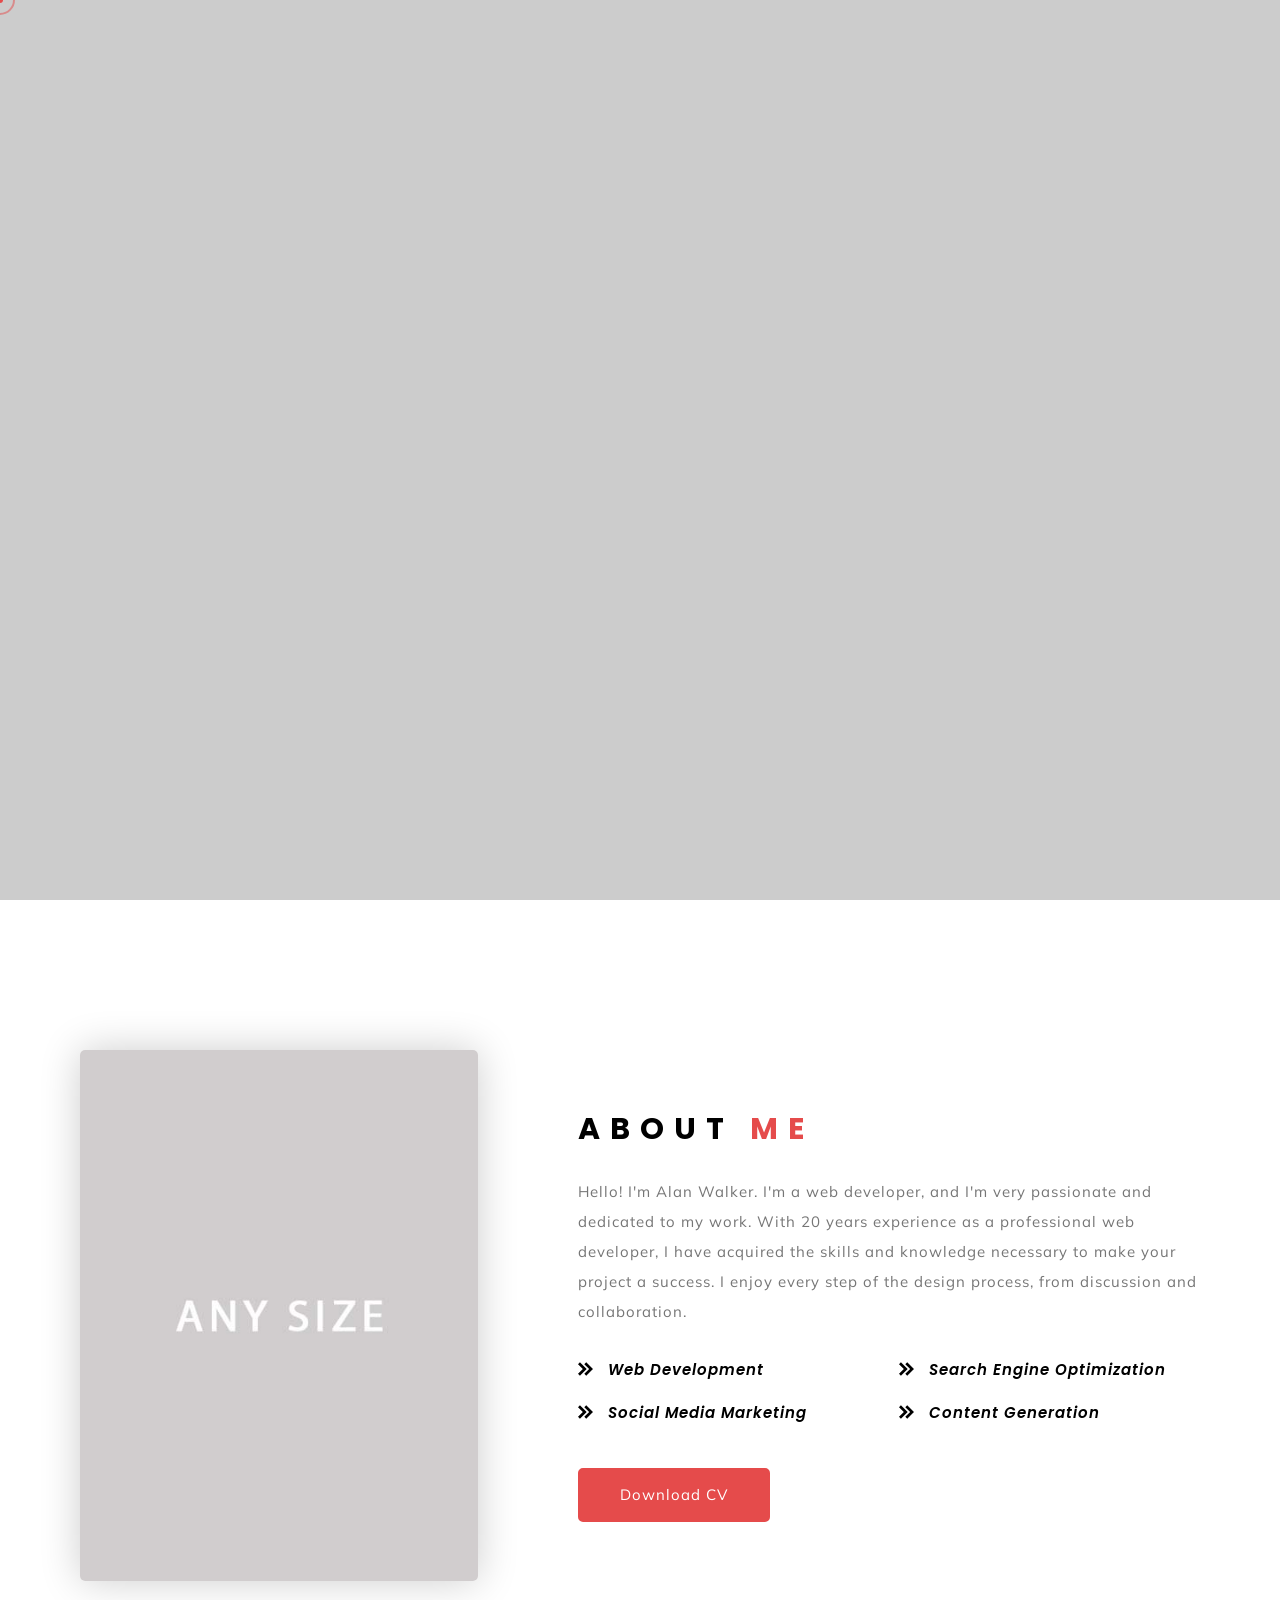
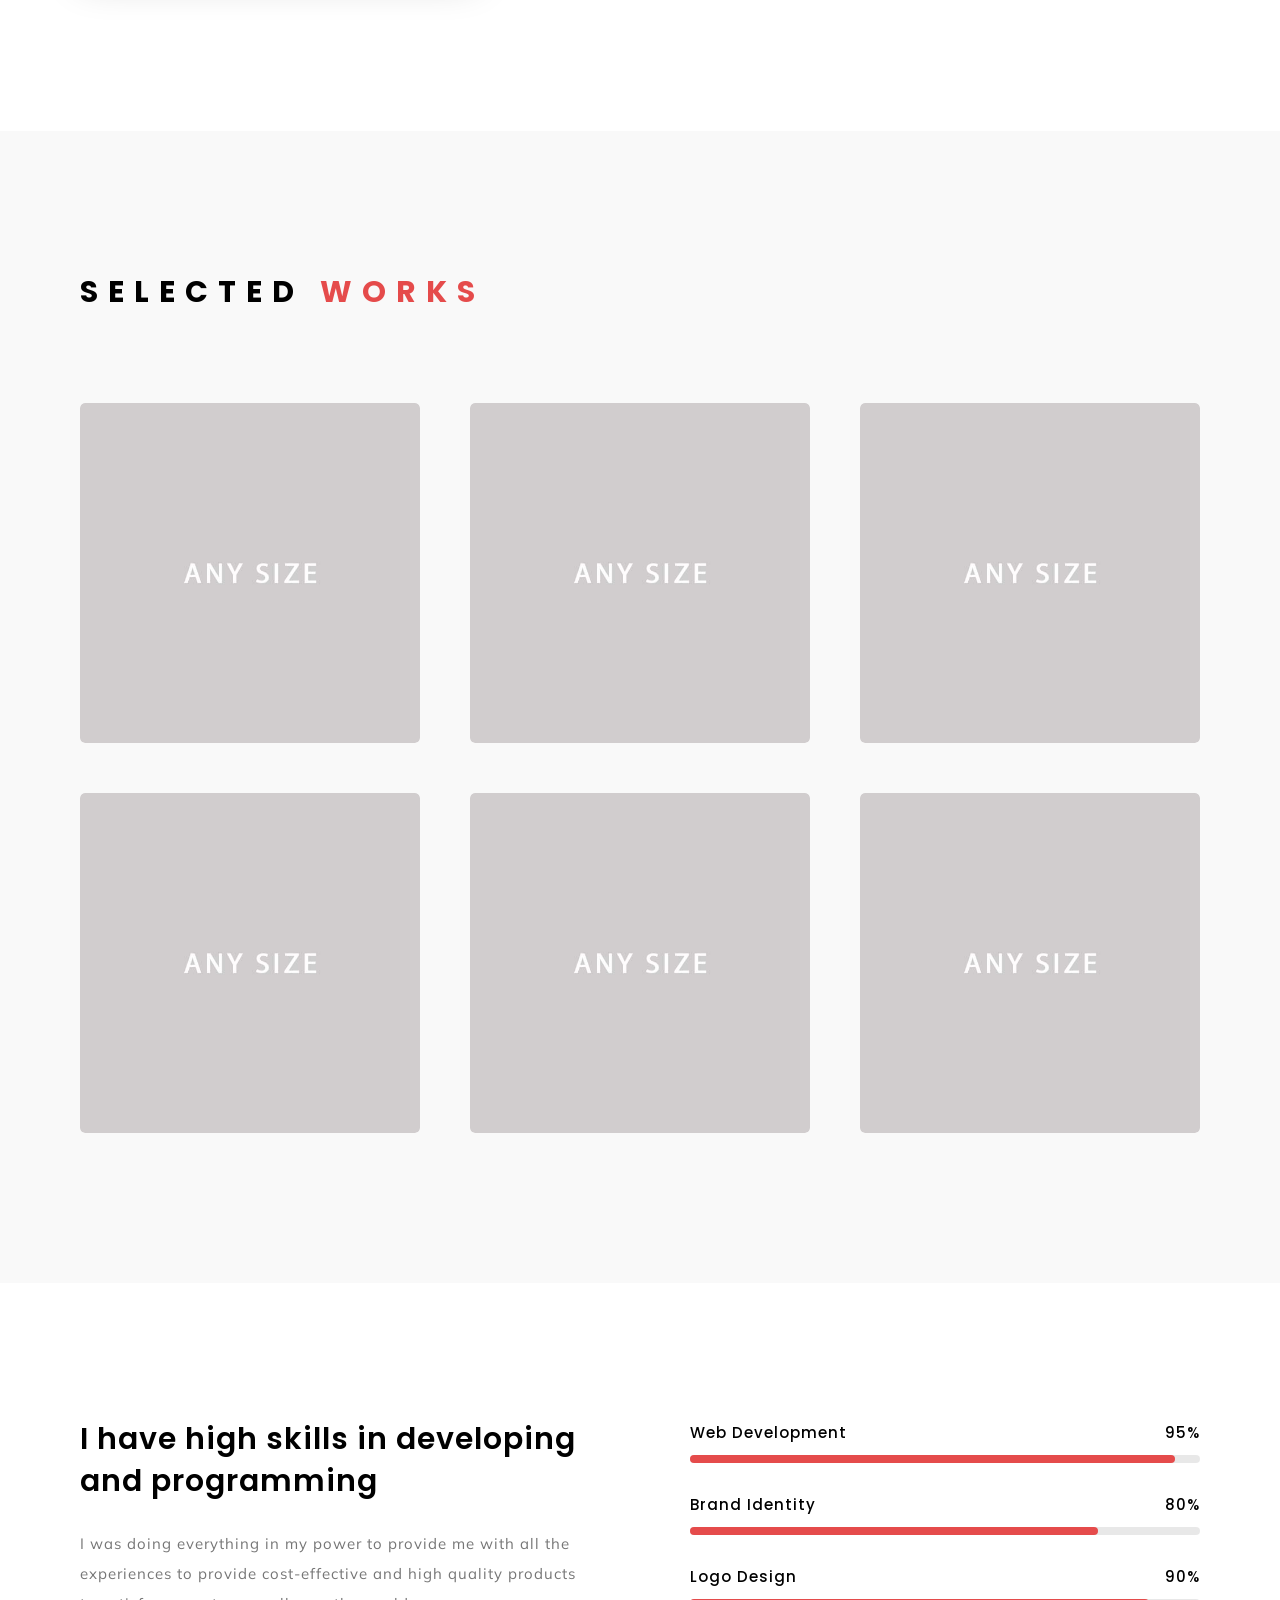
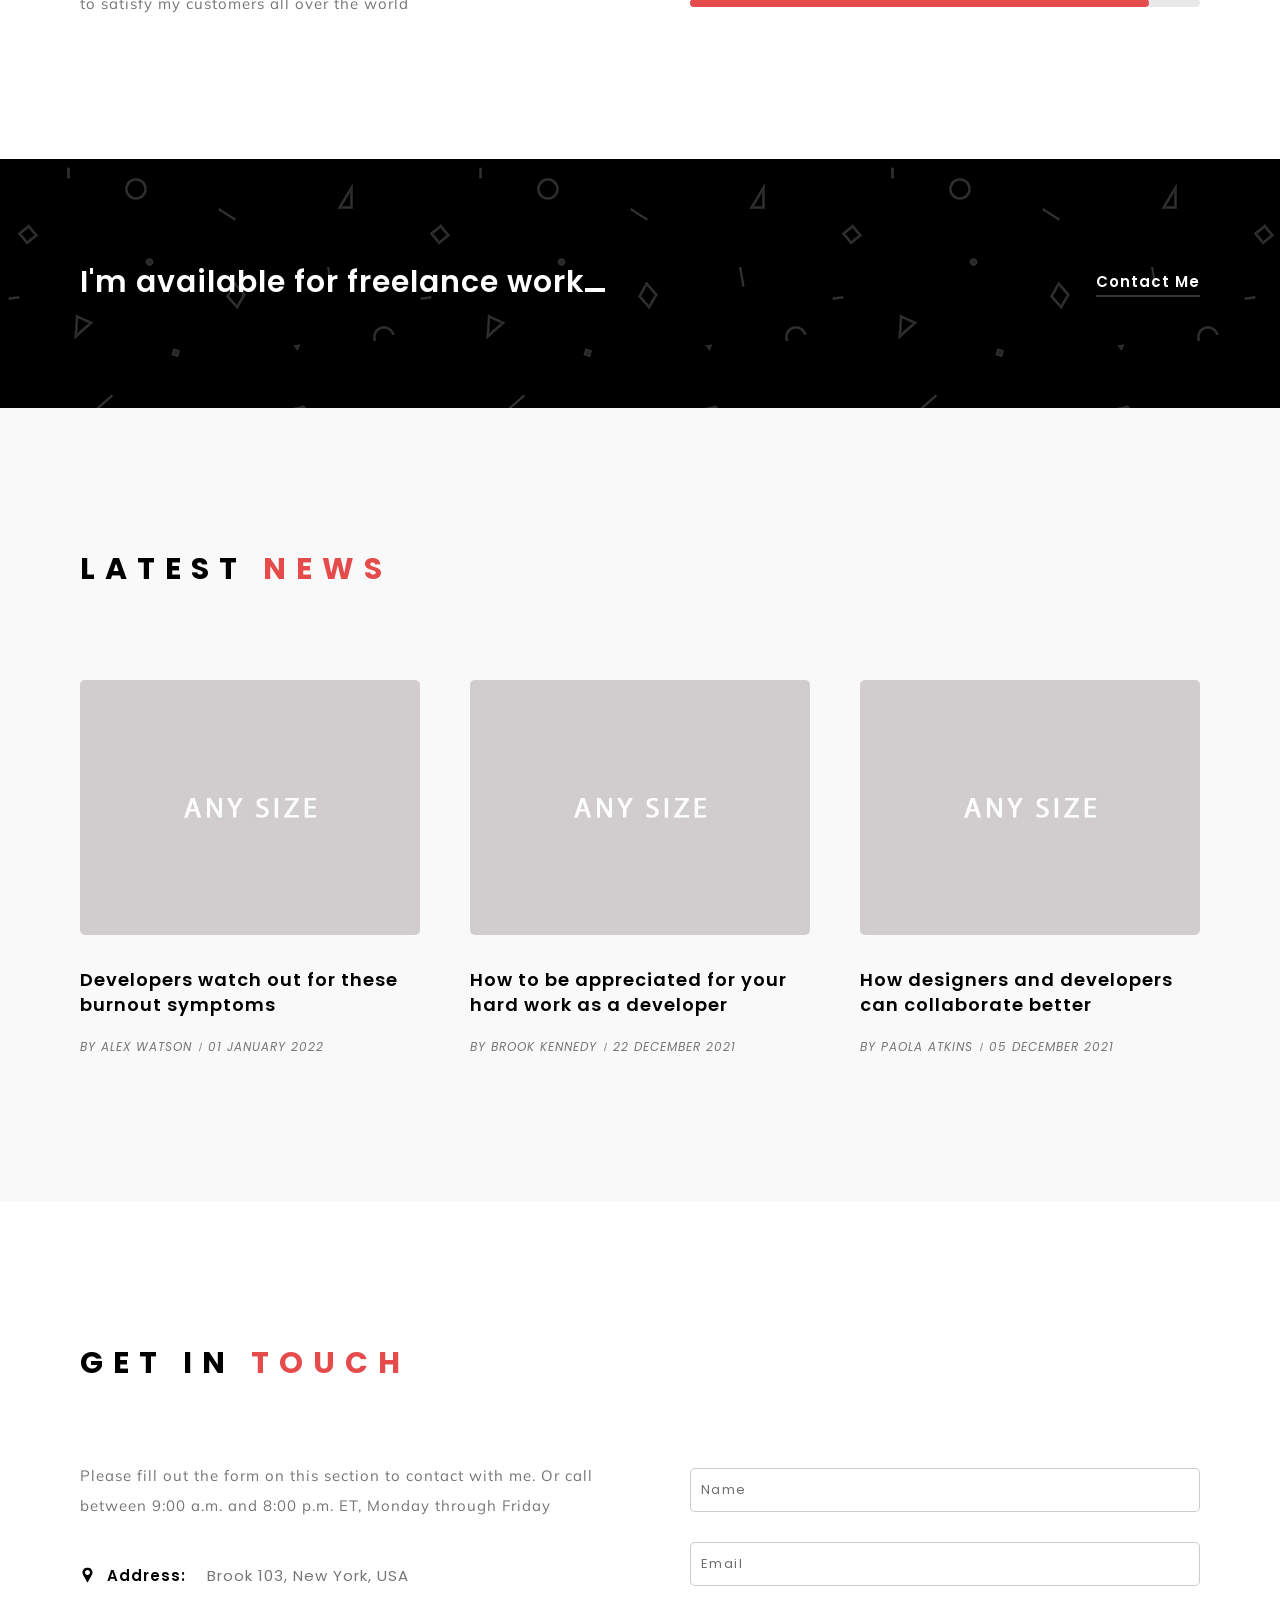
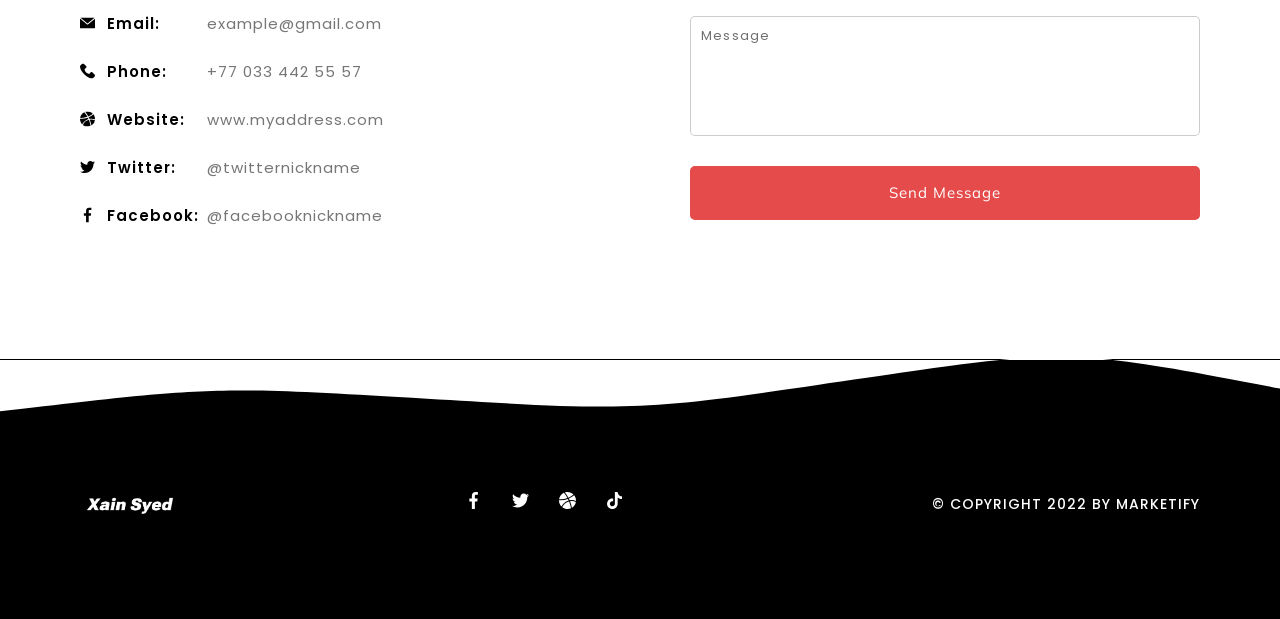
==== commit 7103be1f: "updated logo" ====
--- a/index.html
+++ b/index.html
@@ -45,7 +45,7 @@
 	<!-- COLOR VALUES: blue, green, brown, pink, orange, black, white, purple, sky, cadetBlue, crimson, olive, red -->
 	
 	<!-- SETTINGS -->
-	<div class="grax_tm_settings">
+	<!-- <div class="grax_tm_settings">
 		<div class="icon">
 			<img class="svg" src="img/svg/setting.svg" alt="" />
 			<a class="link" href="#"></a>
@@ -77,7 +77,7 @@
 				<li><a class="hide" href="#"><img class="svg" src="img/svg/arrow.svg" alt="" /></a></li>
 			</ul>
 		</div>
-	</div>
+	</div> -->
 	<!-- /SETTINGS -->
 	
 	<!-- MODALBOX NEWS -->
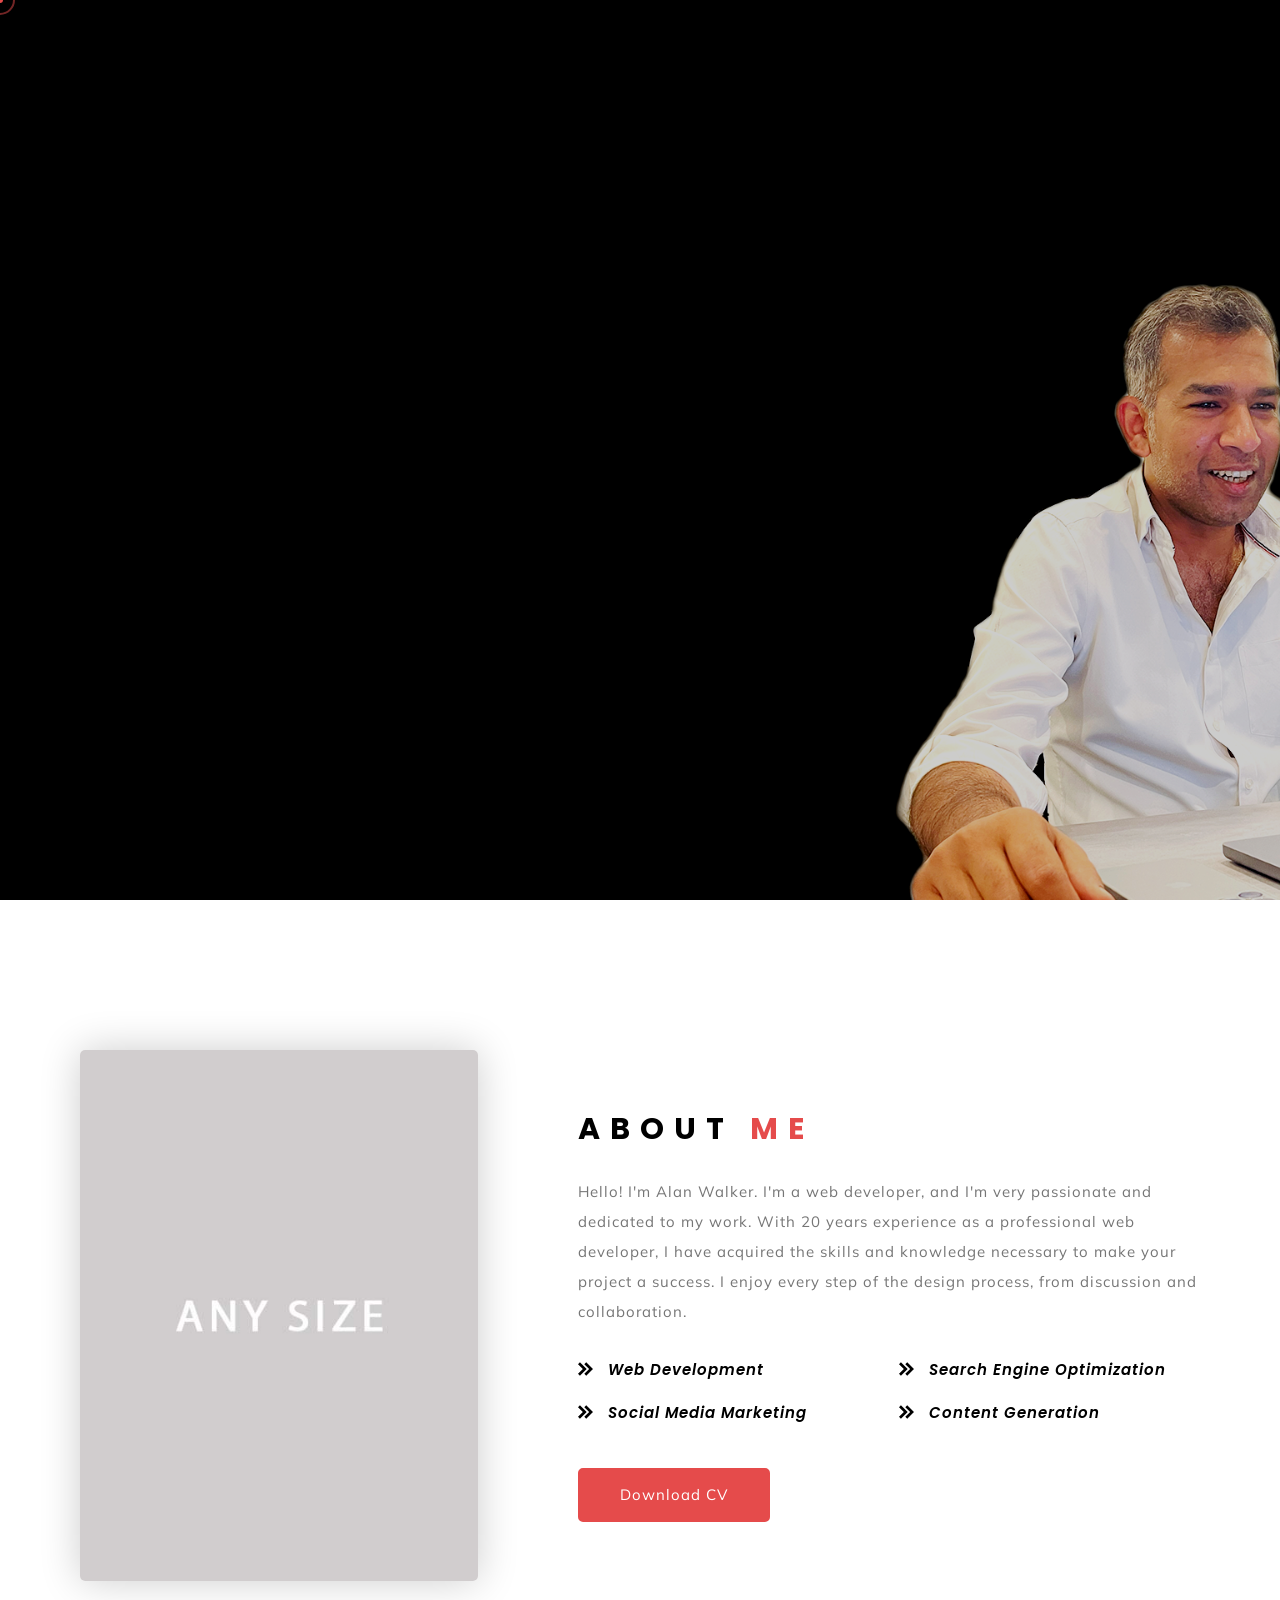
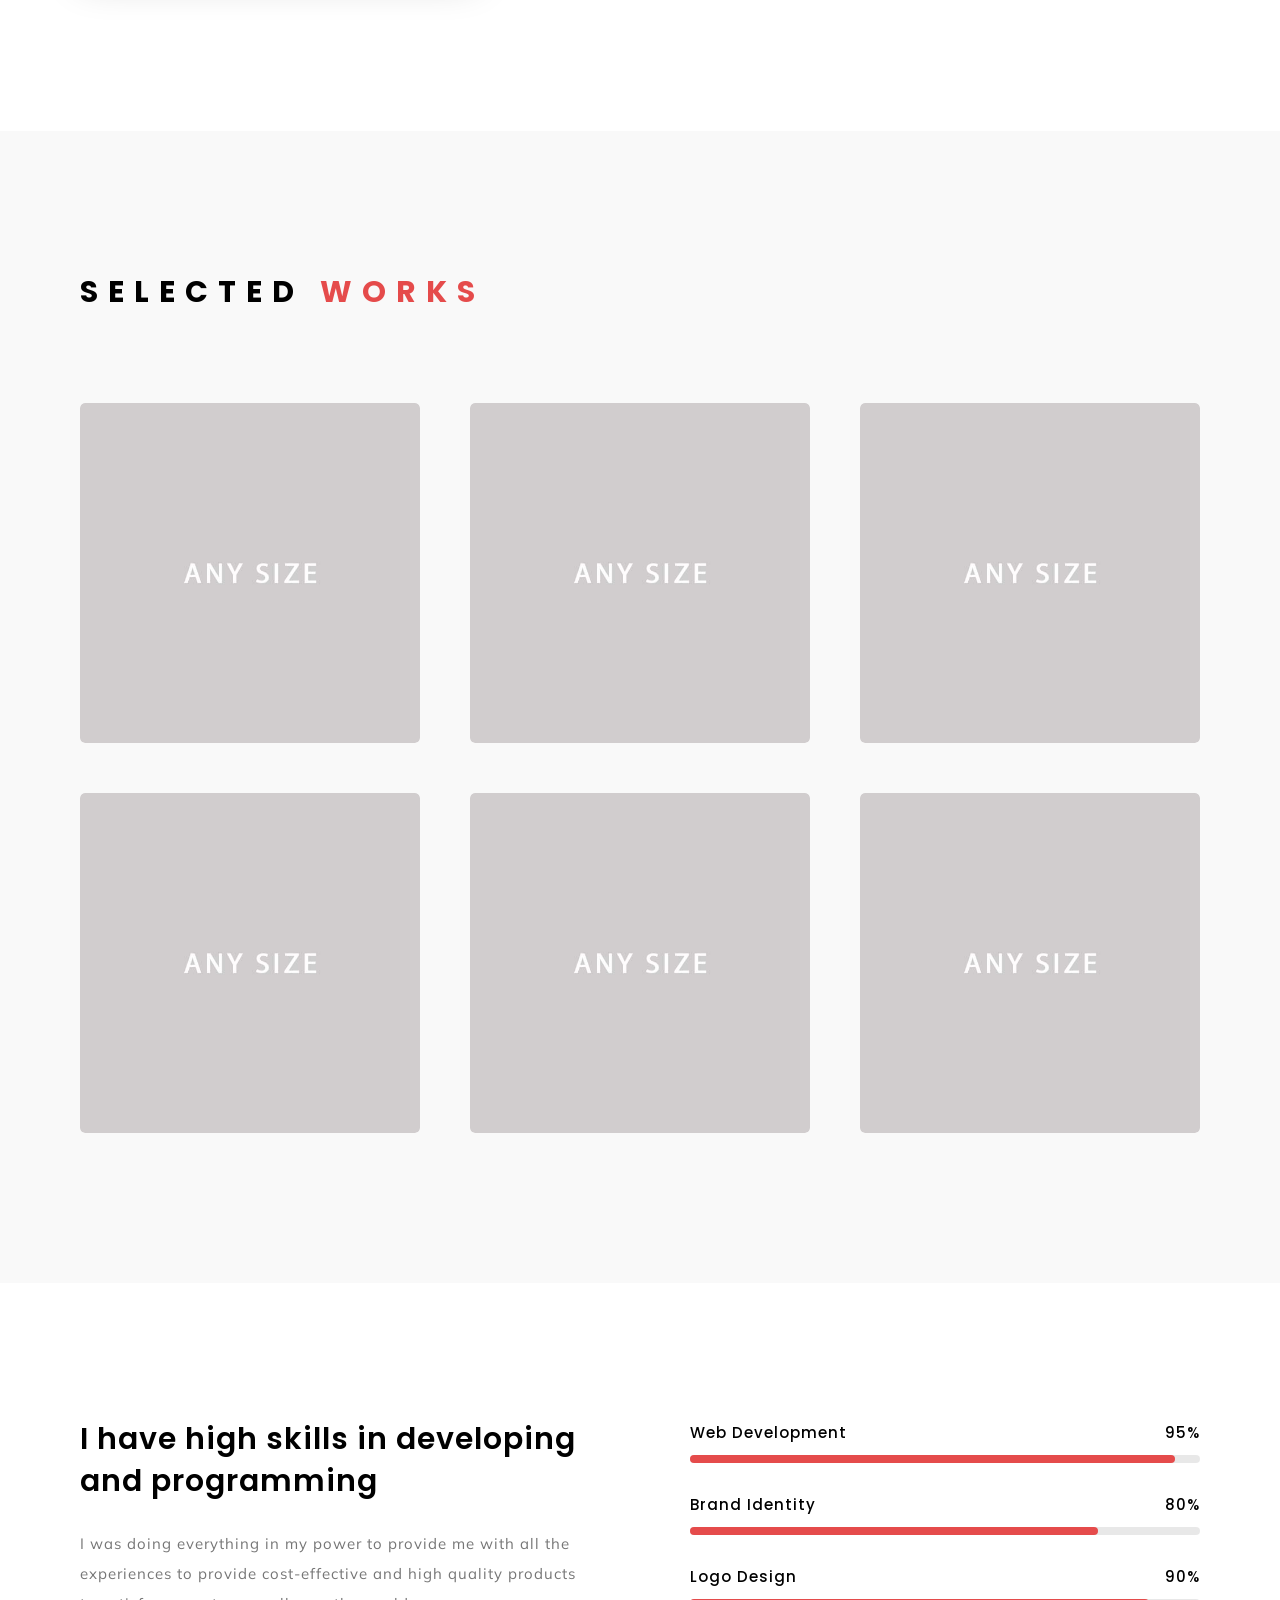
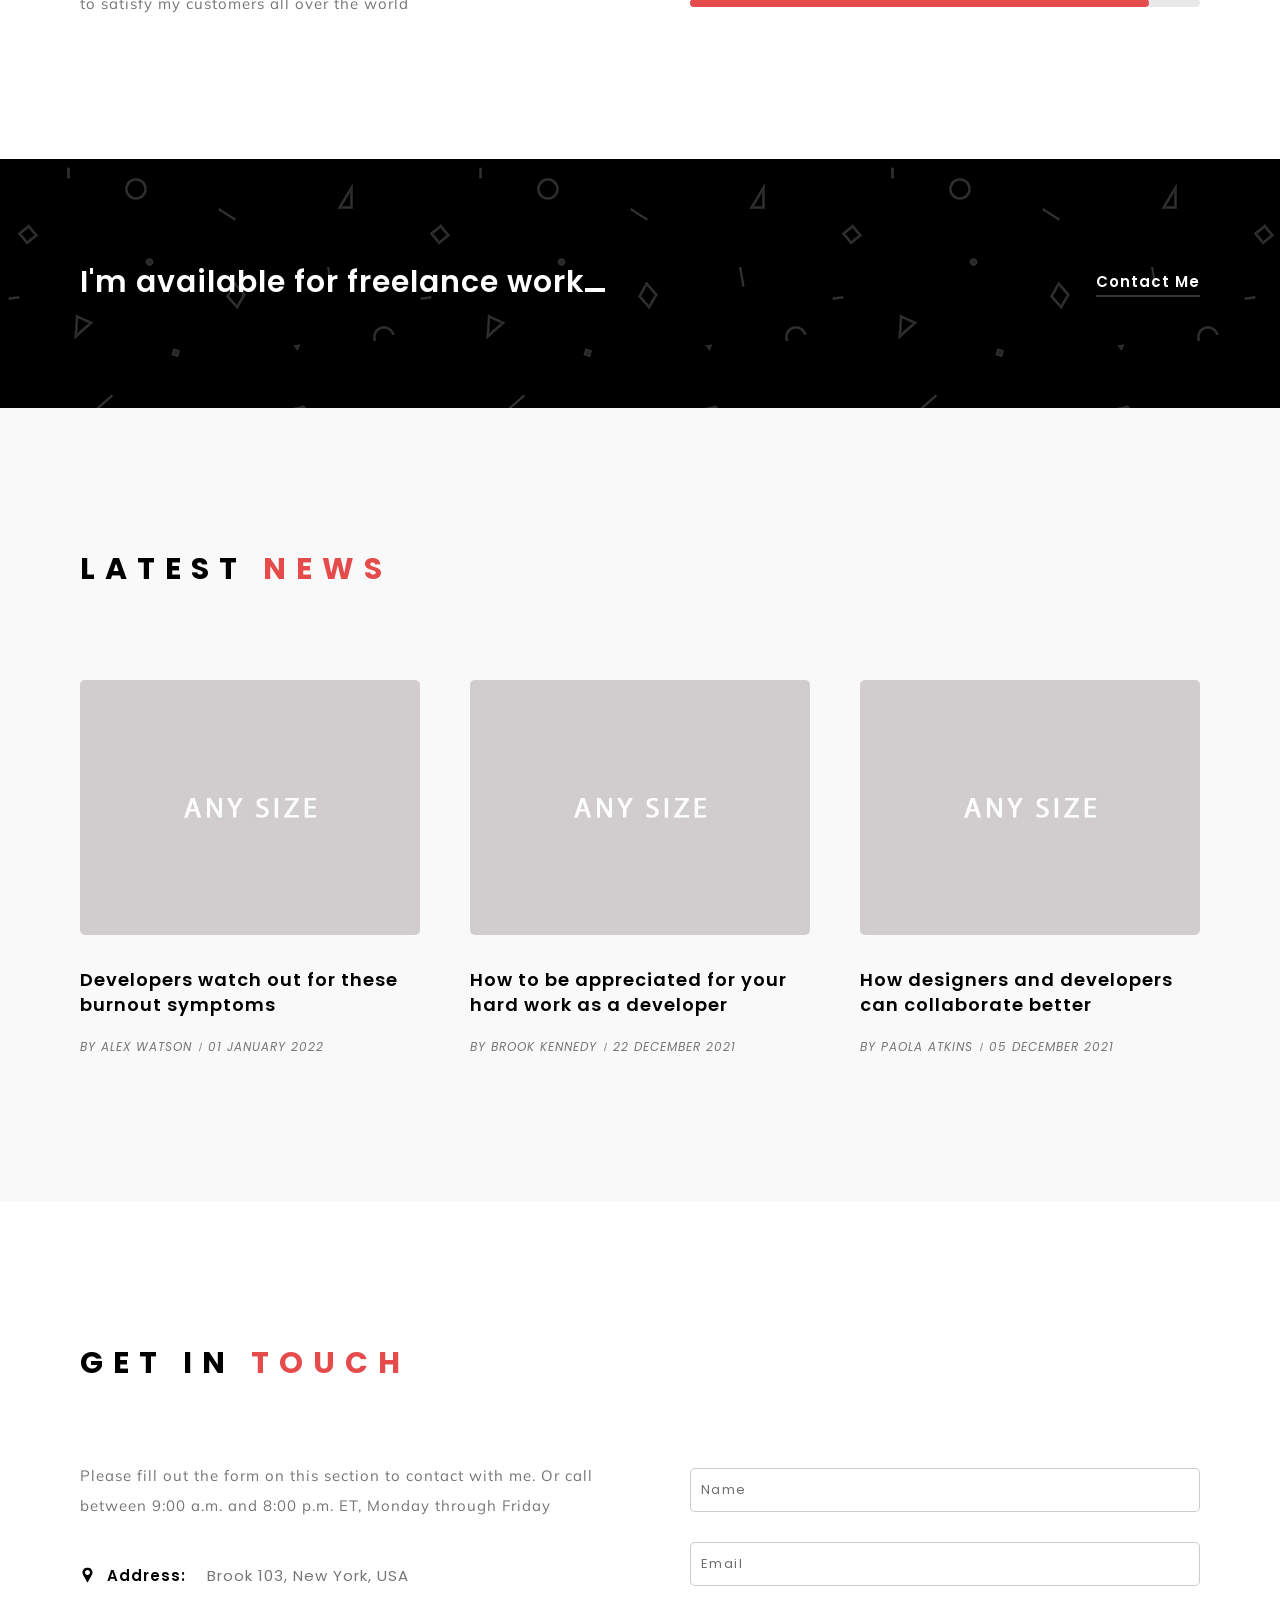
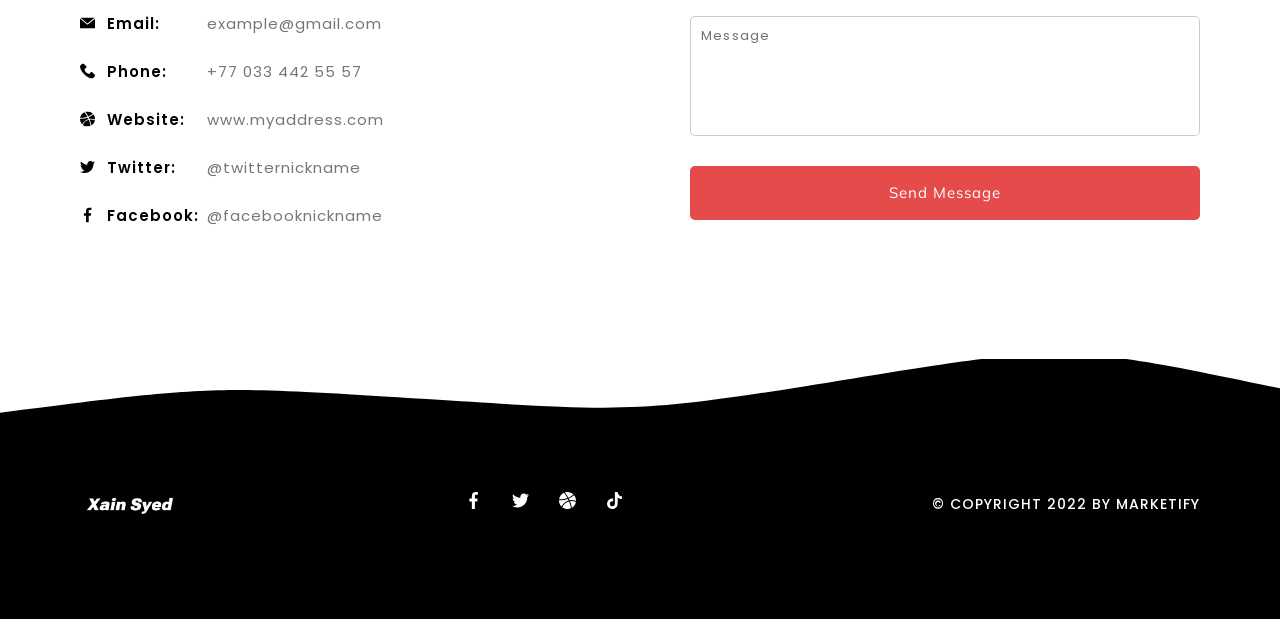
==== commit 612a1004: "background updated" ====
--- a/index.html
+++ b/index.html
@@ -151,14 +151,14 @@
 	<!-- HERO -->
 	<div class="grax_tm_hero" id="home">
 		<div class="bg">
-			<div class="image" data-img-url="img/slider/2.jpg"></div>
+			<div class="image" data-img-url="img/slider/slider-image.png"></div>
 			<div class="overlay"></div>
 		</div>
 		<div class="content">
 			<div class="container">
 				<div class="details" data-animation="toTop"> <!-- Animation Values: toTop, toRight, scale, rotate -->
-					<h3 class="fn_animation name">Alan Walker</h3>
-					<span class="fn_animation job">Web &amp; Mobile App Developer</span>
+					<h3 class="fn_animation name">Xain Syed</h3>
+					<span class="fn_animation job">AI Automation and Full Stack Engineer</span>
 				</div>
 				<div class="grax_tm_down" data-skin="light">
 					<div class="line_wrapper">
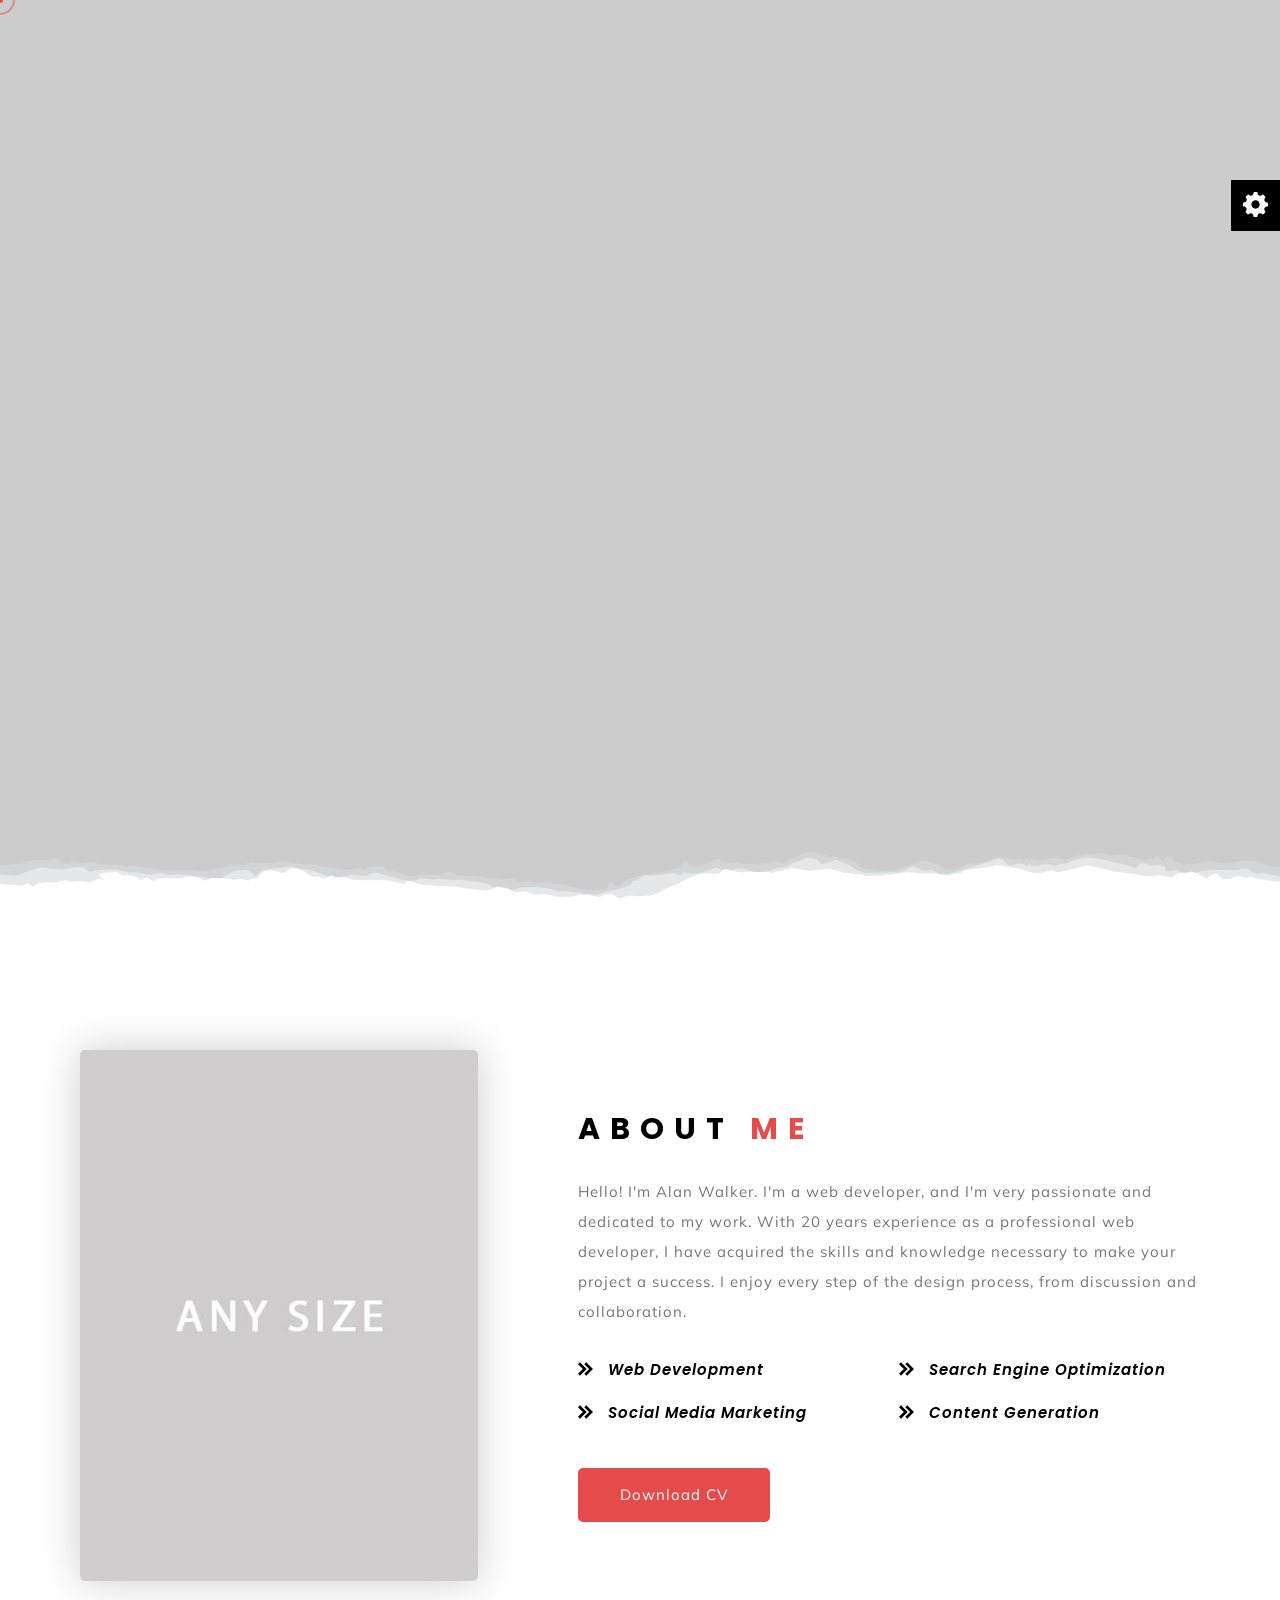
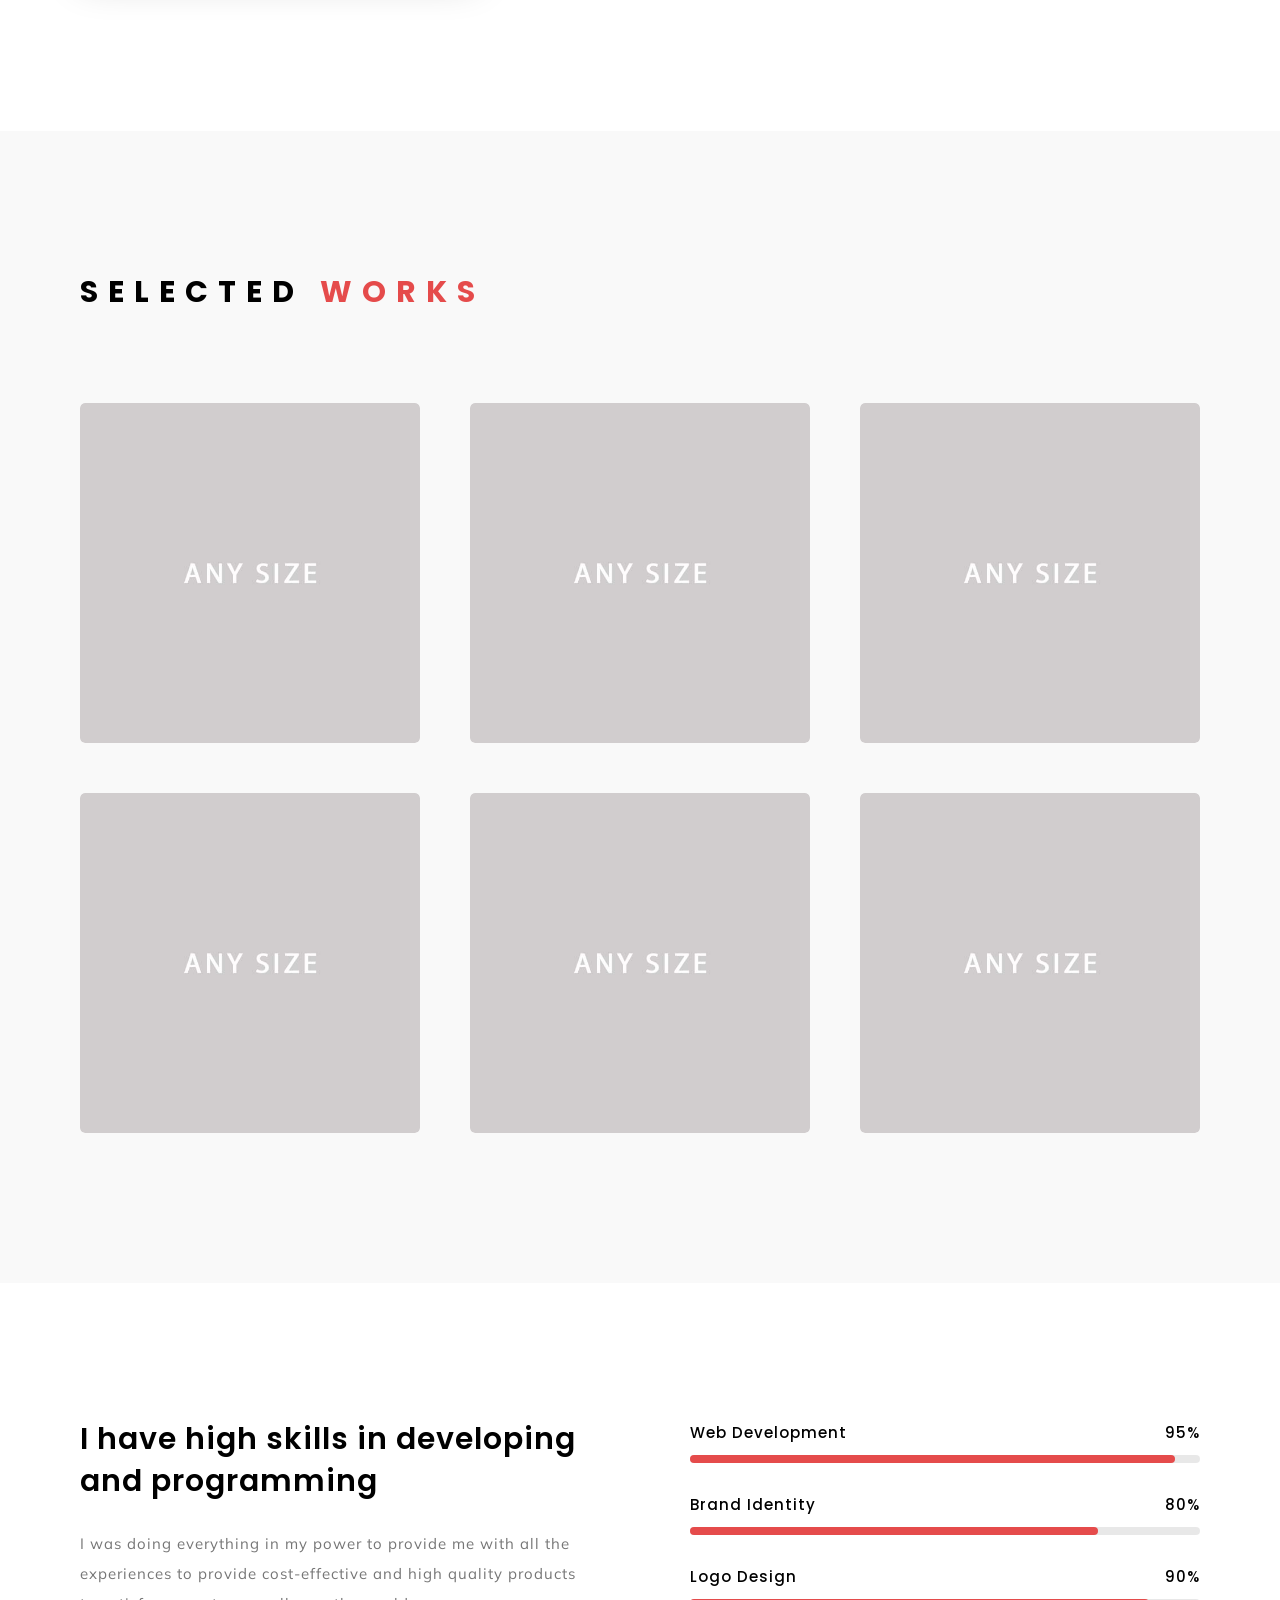
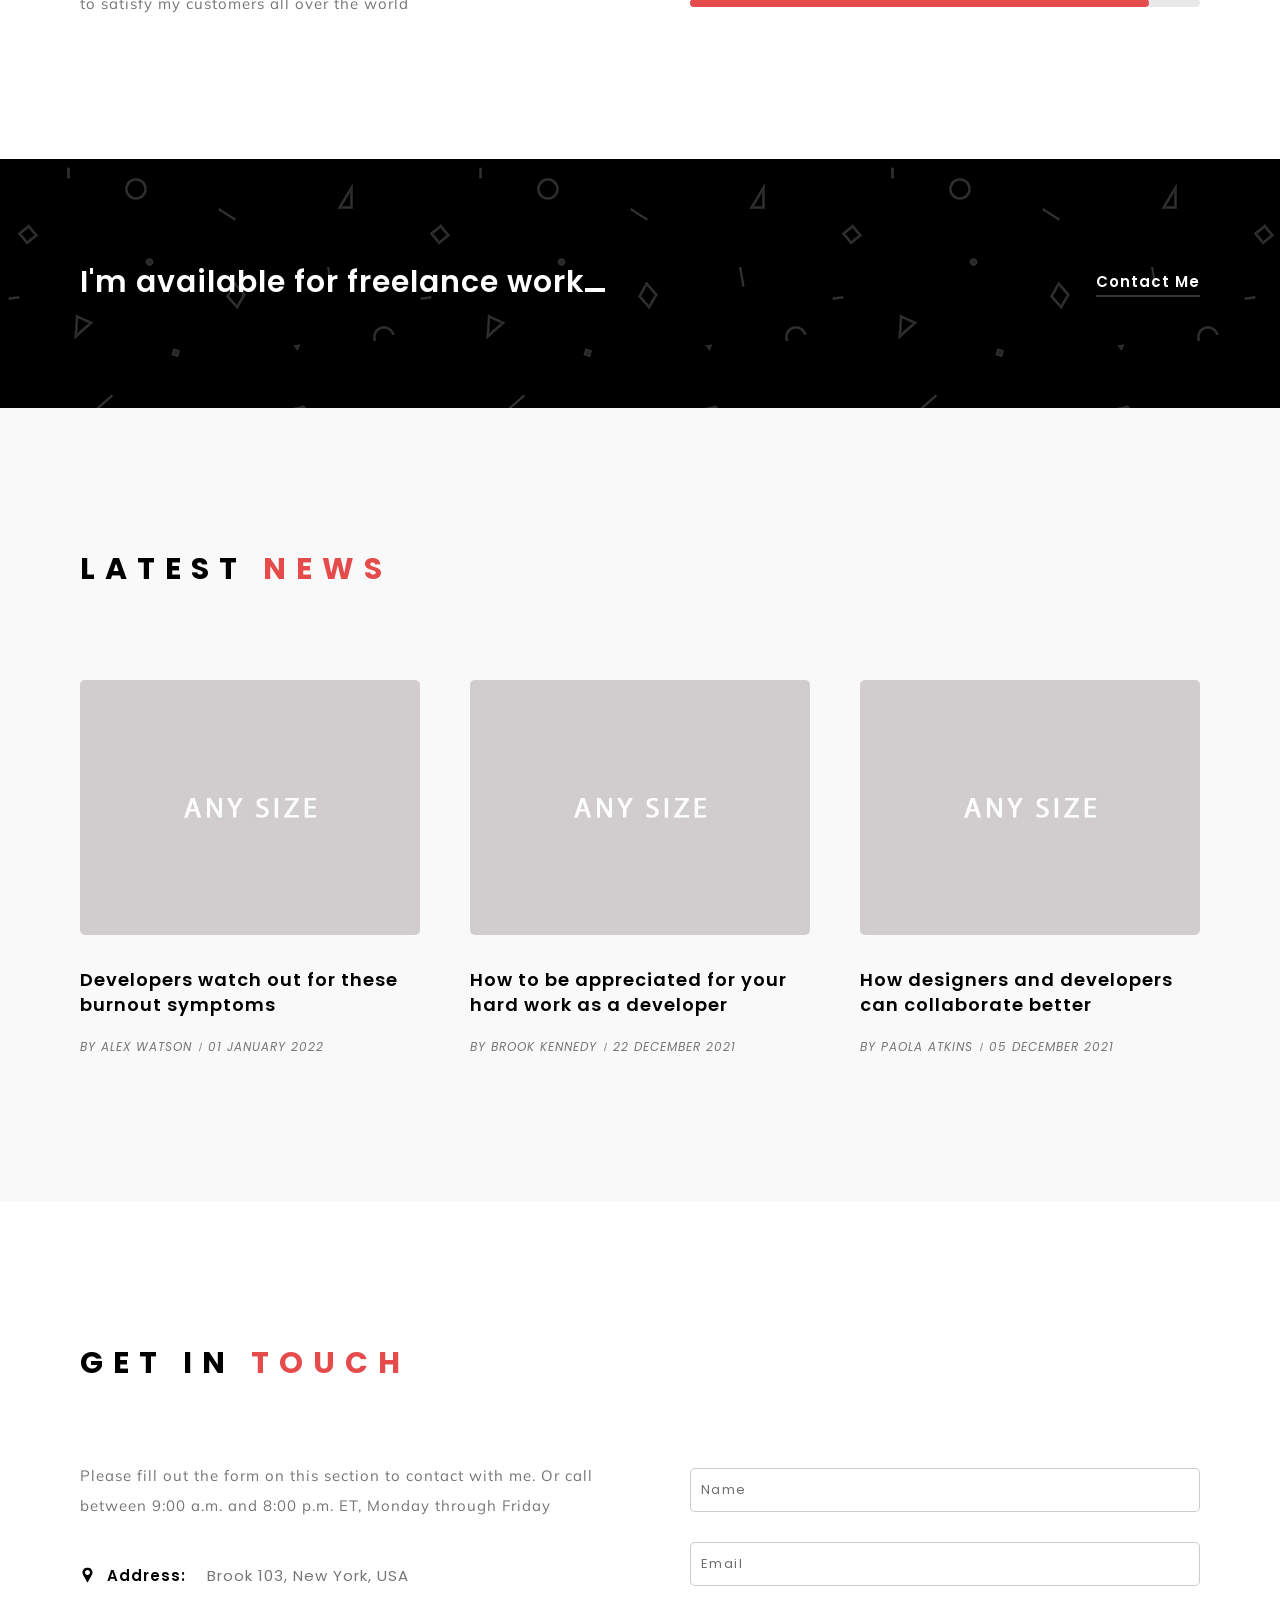
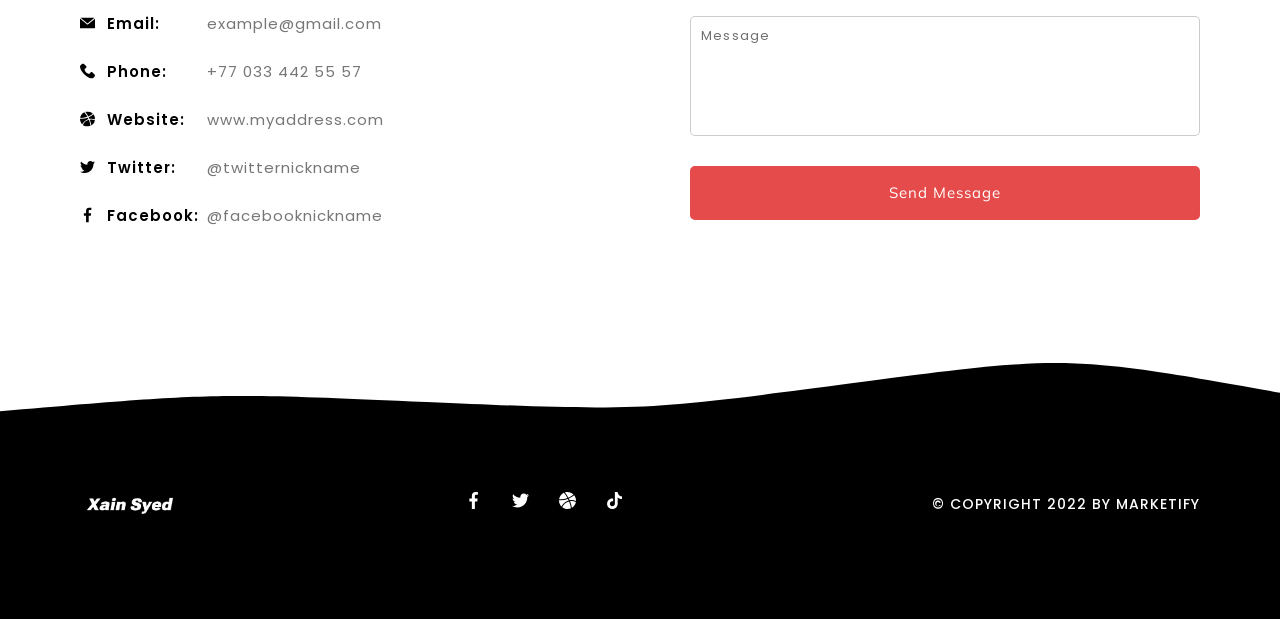
==== commit 8fae2db0: "index changes" ====
--- a/index.html
+++ b/index.html
@@ -45,16 +45,12 @@
 	<!-- COLOR VALUES: blue, green, brown, pink, orange, black, white, purple, sky, cadetBlue, crimson, olive, red -->
 	
 	<!-- SETTINGS -->
-	<!-- <div class="grax_tm_settings">
+	<div class="grax_tm_settings">
 		<div class="icon">
 			<img class="svg" src="img/svg/setting.svg" alt="" />
 			<a class="link" href="#"></a>
 		</div>
 		<div class="wrapper">
-			<ul class="direction">
-				<li><a class="active light" href="#"><img class="svg" src="img/svg/weather.svg" alt=" /"></a></li>
-				<li><a class="dark" href="#"><img class="svg" src="img/svg/islam.svg" alt=" /"></a></li>
-			</ul>
 			<span class="title">Unlimited Colors</span>
 			<ul class="colors">
 				<li><a class="blue" href="#"></a></li>
@@ -77,7 +73,7 @@
 				<li><a class="hide" href="#"><img class="svg" src="img/svg/arrow.svg" alt="" /></a></li>
 			</ul>
 		</div>
-	</div> -->
+	</div>
 	<!-- /SETTINGS -->
 	
 	<!-- MODALBOX NEWS -->
@@ -149,23 +145,26 @@
 	<!-- /MOBILE MENU -->
 	
 	<!-- HERO -->
-	<div class="grax_tm_hero" id="home">
+	<div class="grax_tm_hero creative" id="home">
 		<div class="bg">
-			<div class="image" data-img-url="img/slider/slider-image.png"></div>
+			<div class="image" data-img-url="img/slider/2.jpg"></div>
 			<div class="overlay"></div>
 		</div>
 		<div class="content">
 			<div class="container">
 				<div class="details" data-animation="toTop"> <!-- Animation Values: toTop, toRight, scale, rotate -->
-					<h3 class="fn_animation name">Xain Syed</h3>
-					<span class="fn_animation job">AI Automation and Full Stack Engineer</span>
-				</div>
-				<div class="grax_tm_down" data-skin="light">
+					<h3 class="fn_animation name">Alan Walker</h3>
+					<span class="fn_animation job">Web &amp; Mobile App Developer</span>
+				</div>
+				<div class="grax_tm_down shape" data-skin="light">
 					<div class="line_wrapper">
 						<div class="line"></div>
 					</div>
 				</div>
 			</div>
+		</div>
+		<div class="my_shape">
+			<img class="svg" src="img/svg/paper.svg" alt="" />
 		</div>
 	</div>
 	<!-- /HERO -->
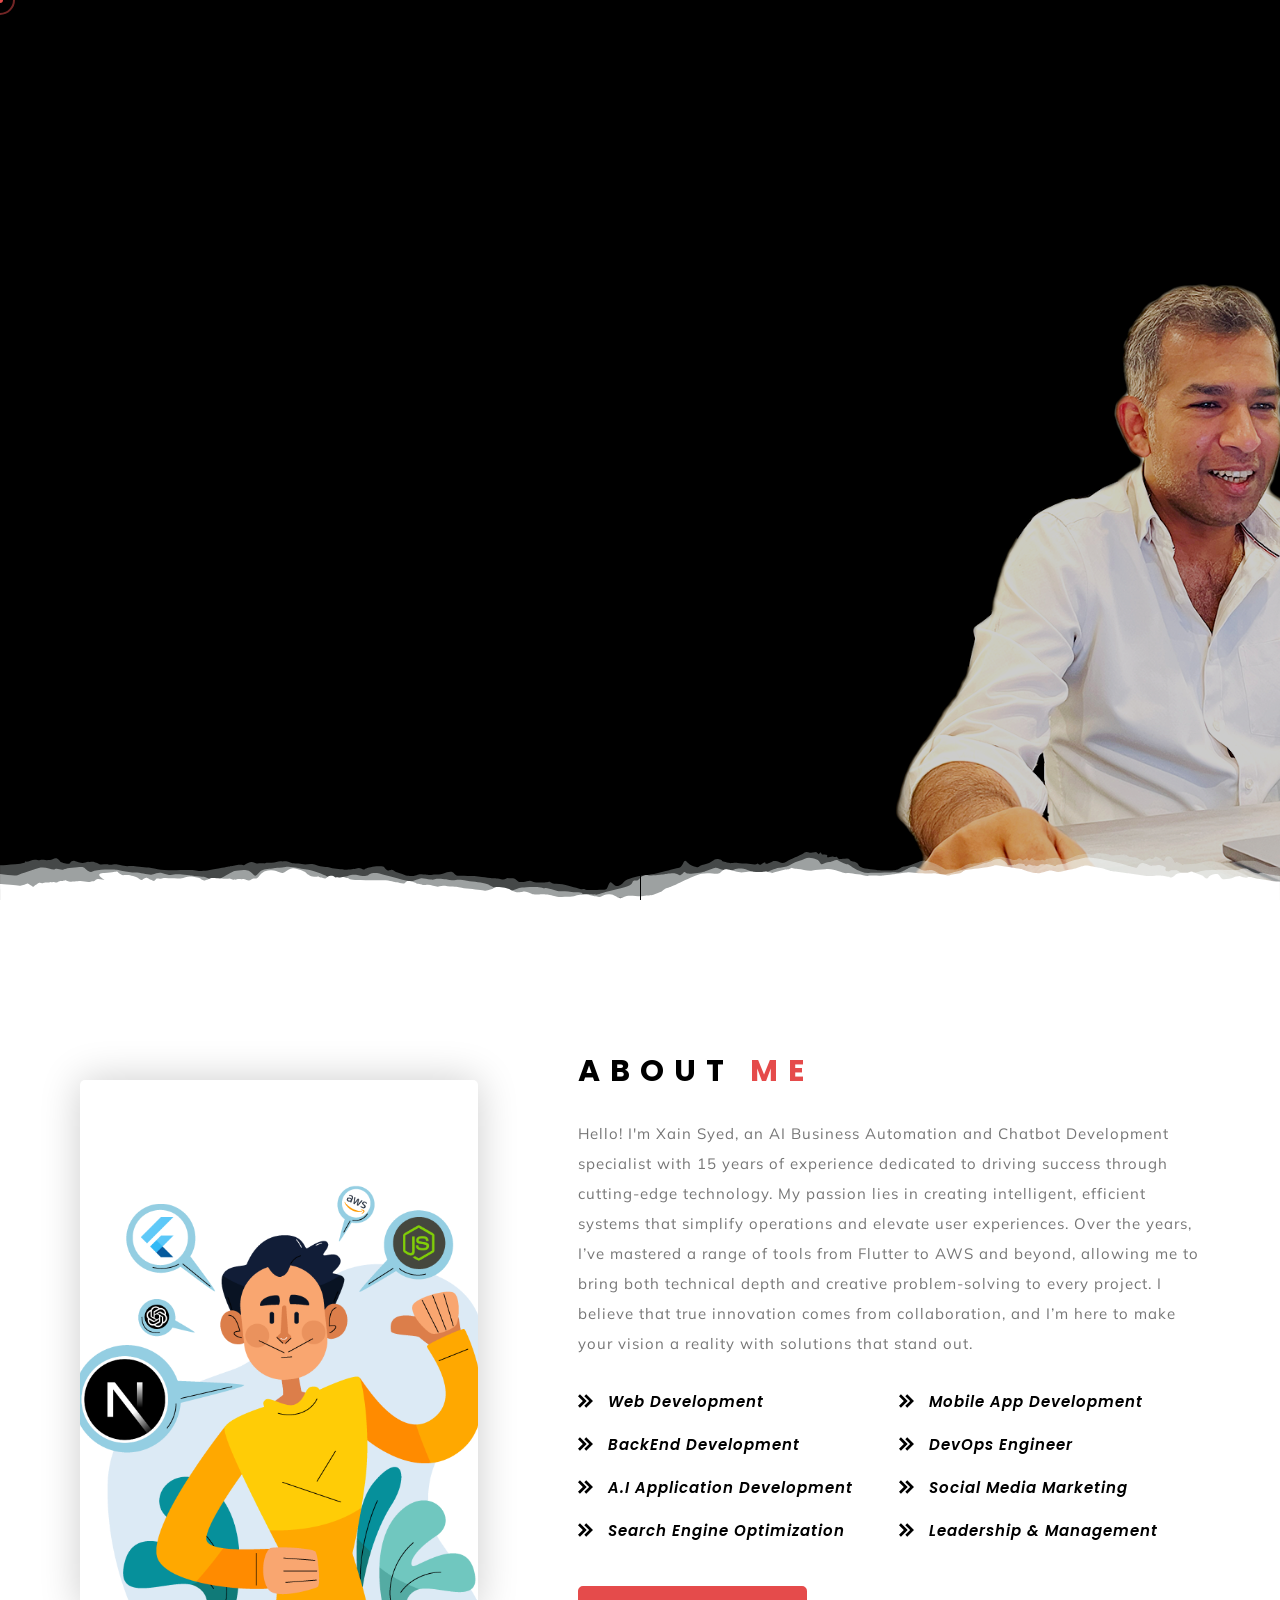
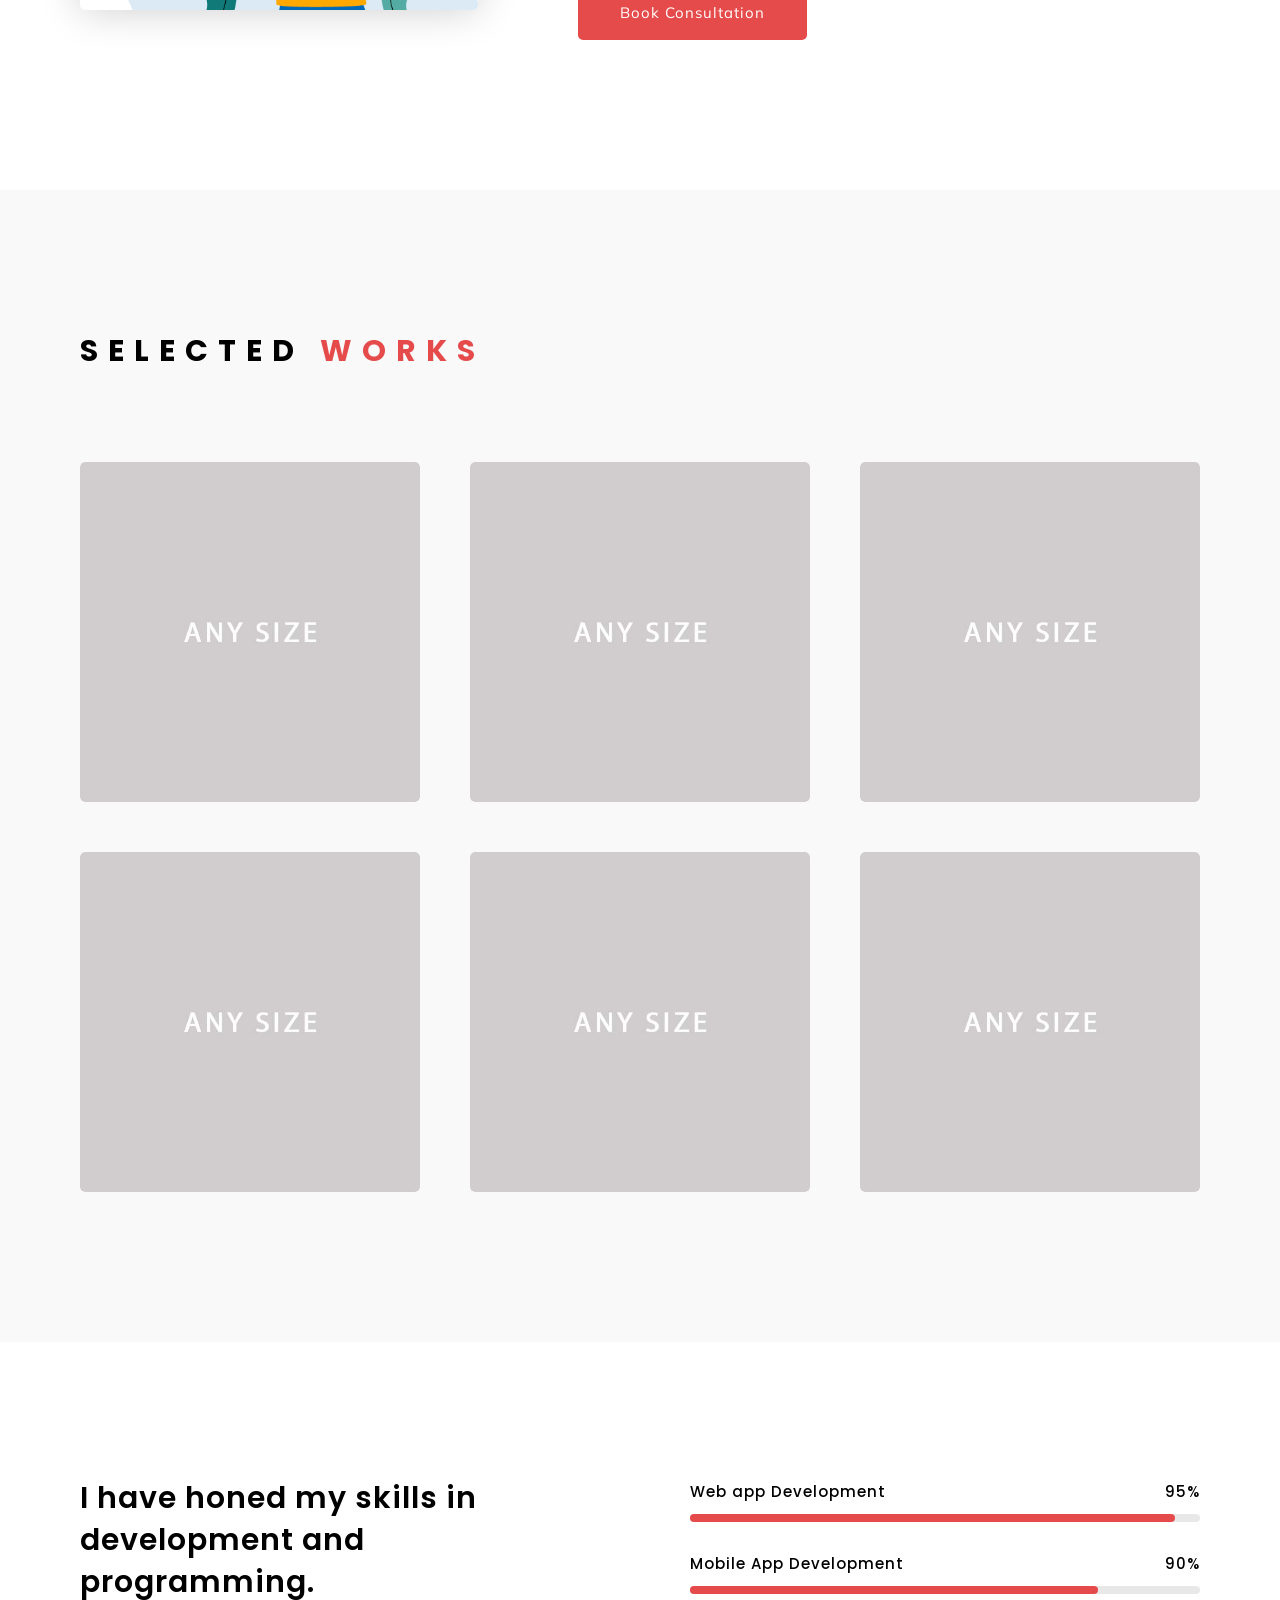
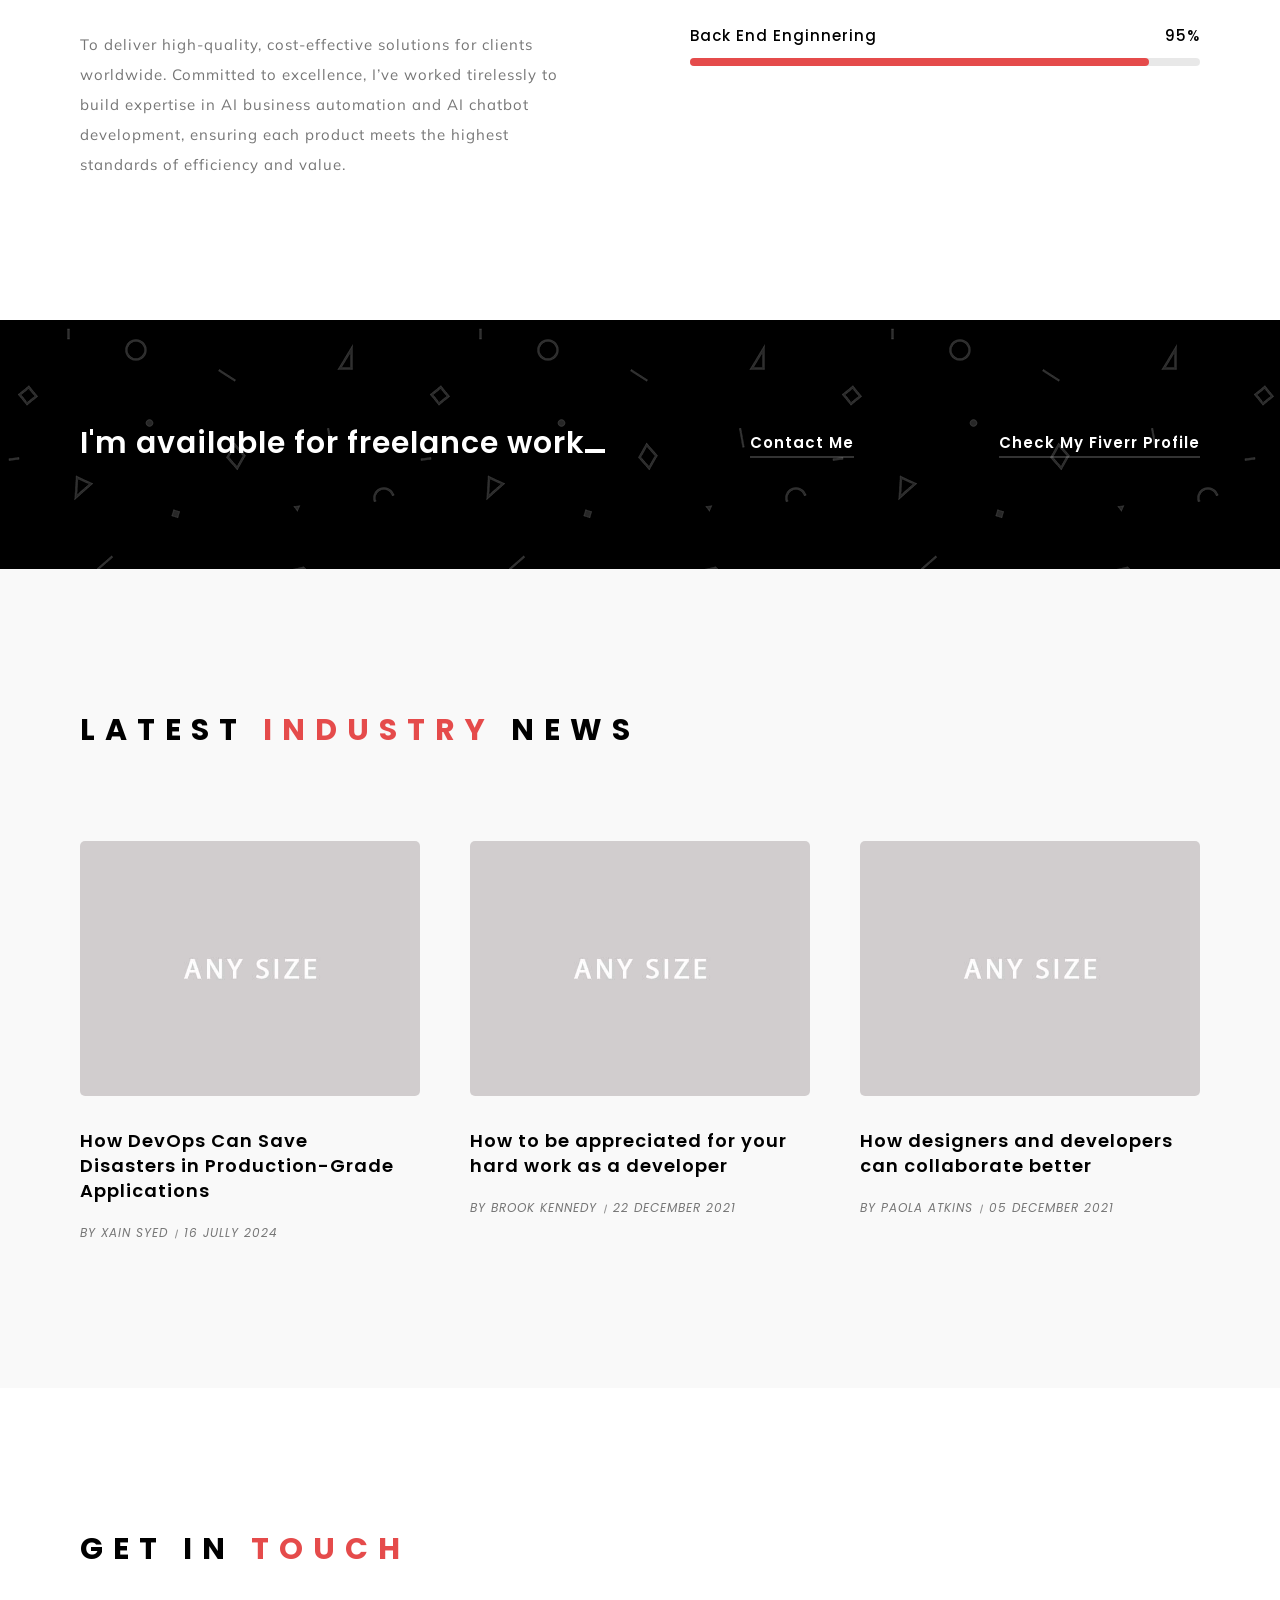
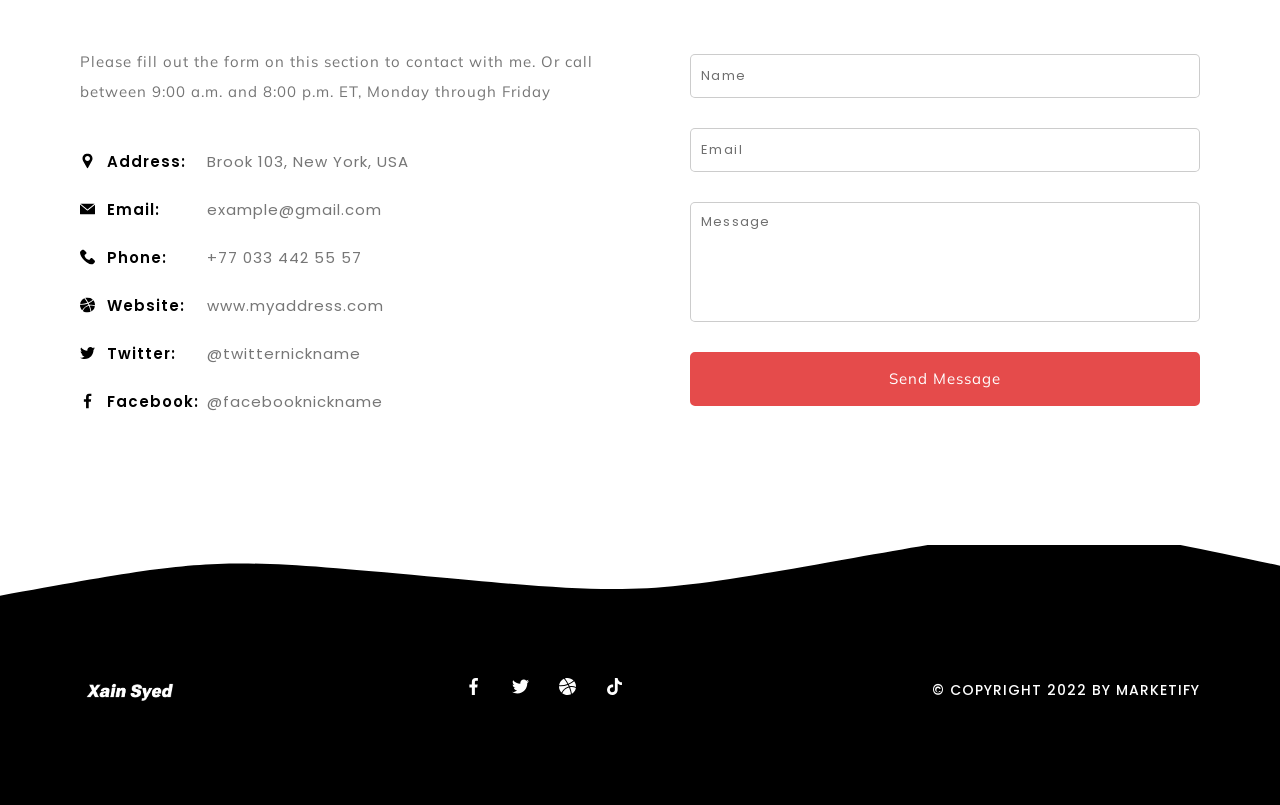
==== commit fc4ad11b: "editing blogs" ====
--- a/index.html
+++ b/index.html
@@ -45,7 +45,7 @@
 	<!-- COLOR VALUES: blue, green, brown, pink, orange, black, white, purple, sky, cadetBlue, crimson, olive, red -->
 	
 	<!-- SETTINGS -->
-	<div class="grax_tm_settings">
+	<!-- <div class="grax_tm_settings">
 		<div class="icon">
 			<img class="svg" src="img/svg/setting.svg" alt="" />
 			<a class="link" href="#"></a>
@@ -73,7 +73,7 @@
 				<li><a class="hide" href="#"><img class="svg" src="img/svg/arrow.svg" alt="" /></a></li>
 			</ul>
 		</div>
-	</div>
+	</div> -->
 	<!-- /SETTINGS -->
 	
 	<!-- MODALBOX NEWS -->
@@ -147,14 +147,14 @@
 	<!-- HERO -->
 	<div class="grax_tm_hero creative" id="home">
 		<div class="bg">
-			<div class="image" data-img-url="img/slider/2.jpg"></div>
+			<div class="image" data-img-url="img/slider/slider-image.png"></div>
 			<div class="overlay"></div>
 		</div>
 		<div class="content">
 			<div class="container">
 				<div class="details" data-animation="toTop"> <!-- Animation Values: toTop, toRight, scale, rotate -->
-					<h3 class="fn_animation name">Alan Walker</h3>
-					<span class="fn_animation job">Web &amp; Mobile App Developer</span>
+					<h3 class="fn_animation name">Xain Syed</h3>
+					<span class="fn_animation job">AI Automation and Full Stack Engineer</span>
 				</div>
 				<div class="grax_tm_down shape" data-skin="light">
 					<div class="line_wrapper">
@@ -177,7 +177,7 @@
 					<div class="left wow fadeInLeft" data-wow-duration="1.5s">
 						<div class="image parallax" data-relative-input="true">
 							<img src="img/placeholders/3-4.jpg" alt="" />
-							<div class="main layer" data-img-url="img/about/1.jpg" data-depth="0.04"></div>
+							<div class="main layer" data-img-url="img/about/about-me.png" data-depth="0.04"></div>
 						</div>
 					</div>
 					<div class="right wow fadeInLeft" data-wow-duration="1.5s" data-wow-delay=".2s">
@@ -185,7 +185,7 @@
 							<h3>About <span>Me</span></h3>
 						</div>
 						<div class="text">
-							<p>Hello! I'm Alan Walker. I'm a web developer, and I'm very passionate and dedicated to my work. With 20 years experience as a professional web developer, I have acquired the skills and knowledge necessary to make your project a success. I enjoy every step of the design process, from discussion and collaboration.</p>
+							<p>Hello! I'm Xain Syed, an AI Business Automation and Chatbot Development specialist with 15 years of experience dedicated to driving success through cutting-edge technology. My passion lies in creating intelligent, efficient systems that simplify operations and elevate user experiences. Over the years, I’ve mastered a range of tools from Flutter to AWS and beyond, allowing me to bring both technical depth and creative problem-solving to every project. I believe that true innovation comes from collaboration, and I’m here to make your vision a reality with solutions that stand out.</p>
 						</div>
 						<div class="list">
 							<ul>
@@ -198,25 +198,49 @@
 								<li>
 									<div class="list_inner">
 										<img class="svg" src="img/svg/checked.svg" alt="" />
+										<span>Mobile App Development</span>
+									</div>
+								</li>
+								<li>
+									<div class="list_inner">
+										<img class="svg" src="img/svg/checked.svg" alt="" />
+										<span>BackEnd Development</span>
+									</div>
+								</li>
+								<li>
+									<div class="list_inner">
+										<img class="svg" src="img/svg/checked.svg" alt="" />
+										<span>DevOps Engineer</span>
+									</div>
+								</li>
+								<li>
+									<div class="list_inner">
+										<img class="svg" src="img/svg/checked.svg" alt="" />
+										<span>A.I Application Development</span>
+									</div>
+								</li>
+								<li>
+									<div class="list_inner">
+										<img class="svg" src="img/svg/checked.svg" alt="" />
+										<span>Social Media Marketing</span>
+									</div>
+								</li>
+								<li>
+									<div class="list_inner">
+										<img class="svg" src="img/svg/checked.svg" alt="" />
 										<span>Search Engine Optimization</span>
 									</div>
 								</li>
 								<li>
 									<div class="list_inner">
 										<img class="svg" src="img/svg/checked.svg" alt="" />
-										<span>Social Media Marketing</span>
-									</div>
-								</li>
-								<li>
-									<div class="list_inner">
-										<img class="svg" src="img/svg/checked.svg" alt="" />
-										<span>Content Generation</span>
+										<span>Leadership & Management</span>
 									</div>
 								</li>
 							</ul>
 						</div>
 						<div class="grax_tm_button">
-							<a href="img/resume/resume.jpg" download>Download CV</a>
+							<a href="https://calendar.app.google/L1PdSDV3RgPWpL539" download>Book Consultation</a>
 						</div>
 					</div>
 				</div>
@@ -242,8 +266,8 @@
 								</div>
 								<div class="overlay"></div>
 								<div class="details">
-									<span>Video</span>
-									<h3>Sweet Fruit</h3>
+									<span>E-Com Mobile App</span>
+									<h3>Just Sale Online</h3>
 								</div>
 								<a class="grax_tm_full_link popup-youtube" href="https://www.youtube.com/watch?v=ICr_bOuM9Zo"></a>
 							</div>
@@ -256,8 +280,8 @@
 								</div>
 								<div class="overlay"></div>
 								<div class="details">
-									<span>Branding</span>
-									<h3>Good Present</h3>
+									<span>Corporate Website</span>
+									<h3>WattleSol LLC</h3>
 								</div>
 								<a class="grax_tm_full_link zoom" href="img/portfolio/2.jpg"></a>
 							</div>
@@ -270,8 +294,8 @@
 								</div>
 								<div class="overlay"></div>
 								<div class="details">
-									<span>Design</span>
-									<h3>Ice Cream</h3>
+									<span>Guards Point</span>
+									<h3>Security Management System</h3>
 								</div>
 								<a class="grax_tm_full_link zoom" href="img/portfolio/3.jpg"></a>
 							</div>
@@ -284,8 +308,8 @@
 								</div>
 								<div class="overlay"></div>
 								<div class="details">
-									<span>Video</span>
-									<h3>Black Coffee</h3>
+									<span>Socila Media Marketing</span>
+									<h3>Softbank Robotics America</h3>
 								</div>
 								<a class="grax_tm_full_link popup-youtube" href="https://www.youtube.com/watch?v=ICr_bOuM9Zo"></a>
 							</div>
@@ -299,7 +323,7 @@
 								<div class="overlay"></div>
 								<div class="details">
 									<span>Branding</span>
-									<h3>Blue Lemon</h3>
+									<h3>Sakonnet System</h3>
 								</div>
 								<a class="grax_tm_full_link zoom" href="img/portfolio/5.jpg"></a>
 							</div>
@@ -312,8 +336,8 @@
 								</div>
 								<div class="overlay"></div>
 								<div class="details">
-									<span>Design</span>
-									<h3>Delicious Cherry</h3>
+									<span>Ai automation</span>
+									<h3>AI  Calling Agent</h3>
 								</div>
 								<a class="grax_tm_full_link zoom" href="img/portfolio/7.jpg"></a>
 							</div>
@@ -330,21 +354,21 @@
 		<div class="container">
 			<div class="part_inner">
 				<div class="left wow fadeInLeft" data-wow-duration="1.5s">
-					<h3>I have high skills in developing and programming</h3>
-					<p>I was doing everything in my power to provide me with all the experiences to provide cost-effective and high quality products to satisfy my customers all over the world</p>
+					<h3>I have honed my skills in development and programming.</h3>
+					<p>To deliver high-quality, cost-effective solutions for clients worldwide. Committed to excellence, I’ve worked tirelessly to build expertise in AI business automation and AI chatbot development, ensuring each product meets the highest standards of efficiency and value.</p>
 				</div>
 				<div class="right wow fadeInLeft" data-wow-duration="1.5s" data-wow-delay=".2s">
 					<div class="kioto_progress">
 						<div class="progress_inner" data-value="95">
-							<span><span class="label">Web Development</span><span class="number">95%</span></span>
+							<span><span class="label">Web app Development</span><span class="number">95%</span></span>
 							<div class="background"><div class="bar"><div class="bar_in"></div></div></div>
 						</div>
 						<div class="progress_inner" data-value="80" >
-							<span><span class="label">Brand Identity</span><span class="number">80%</span></span>
+							<span><span class="label">Mobile App Development</span><span class="number">90%</span></span>
 							<div class="background"><div class="bar"><div class="bar_in"></div></div></div>
 						</div>
 						<div class="progress_inner" data-value="90">
-							<span><span class="label">Logo Design</span><span class="number">90%</span></span>
+							<span><span class="label">Back End Enginnering</span><span class="number">95%</span></span>
 							<div class="background"><div class="bar"><div class="bar_in"></div></div></div>
 						</div>
 					</div>
@@ -363,7 +387,10 @@
 						<h3><span>I'm available for freelance work</span></h3>
 					</div>
 					<div class="button wow fadeInLeft anchor" data-wow-duration="1.5s" data-wow-delay=".2s">
-						<a href="#contact">Contact Me</a>
+						<a href="https://calendar.app.google/L1PdSDV3RgPWpL539">Contact Me</a>
+					</div>
+					<div class="button wow fadeInLeft anchor" data-wow-duration="1.5s" data-wow-delay=".2s">
+						<a href="https://www.fiverr.com/xain_syed_apps">Check My Fiverr Profile</a>
 					</div>
 				</div>
 			</div>	
@@ -376,7 +403,7 @@
 		<div class="grax_tm_news">
 			<div class="container">
 				<div class="grax_tm_title_holder">
-					<h3>Latest <span>News</span></h3>
+					<h3>Latest <span>Industry</span> News</h3>
 				</div>
 				<div class="news_list">
 					<ul>
@@ -388,13 +415,13 @@
 									<a class="grax_tm_full_link" href="#"></a>
 								</div>
 								<div class="details">
-									<h3 class="title"><a href="#">Developers watch out for these burnout symptoms</a></h3>
-									<p class="date">By <a href="#">Alex Watson</a> <span>01 January 2022</span></p>
+									<h3 class="title"><a href="#">How DevOps Can Save Disasters in Production-Grade Applications</a></h3>
+									<p class="date">By <a href="#">Xain Syed</a> <span>16 Jully 2024</span></p>
 								</div>
 								<div class="description">
-									<p>As Vintage decided to have a closer look into fast-paced New York web design realm in person, we get to acquaint with most diverse and exceptionally captivating personalities. As Vintage decided to have a closer look into fast-paced New York web design realm in person, we get to acquaint with most diverse and exceptionally captivating personalities. As Vintage decided to have a closer look into fast-paced New York web design realm in person, we get to acquaint with most diverse and exceptionally captivating personalities.</p>
-									<blockquote>As Vintage decided to have a closer look into fast-paced New York web design realm in person. As Vintage decided to have a closer look into fast-paced New York web design realm in person, we get to acquaint with most diverse and exceptionally captivating personalities. As Vintage decided to have a closer look into fast-paced New York web design realm in person, we get to acquaint with most diverse and exceptionally captivating personalities.</blockquote>
-									<p>As Vintage decided to have a closer look into fast-paced New York web design realm in person, we get to acquaint with most diverse and exceptionally captivating personalities. We encounter professionals with careers to covet and lives to write books about. As Vintage decided to have a closer look into fast-paced New York web design realm in person, we get to acquaint with most diverse and exceptionally captivating personalities. As Vintage decided to have a closer look into fast-paced New York web design realm in person, we get to acquaint with most diverse and exceptionally captivating personalities. As Vintage decided to have a closer look into fast-paced New York web design realm in person, we get to acquaint with most diverse and exceptionally captivating personalities.</p>
+									<p>In today's fast-paced digital landscape, the deployment of production-grade applications can be a nerve-wracking endeavor. As businesses strive to release new features and updates swiftly, the risk of production disasters looms large. However, implementing DevOps practices can significantly mitigate these risks, ensuring a seamless and resilient deployment process. Here, we will explore how DevOps can act as a safeguard against potential calamities in production-grade applications.</p>
+									<!-- <blockquote>As Vintage decided to have a closer look into fast-paced New York web design realm in person. As Vintage decided to have a closer look into fast-paced New York web design realm in person, we get to acquaint with most diverse and exceptionally captivating personalities. As Vintage decided to have a closer look into fast-paced New York web design realm in person, we get to acquaint with most diverse and exceptionally captivating personalities.</blockquote>
+									<p>As Vintage decided to have a closer look into fast-paced New York web design realm in person, we get to acquaint with most diverse and exceptionally captivating personalities. We encounter professionals with careers to covet and lives to write books about. As Vintage decided to have a closer look into fast-paced New York web design realm in person, we get to acquaint with most diverse and exceptionally captivating personalities. As Vintage decided to have a closer look into fast-paced New York web design realm in person, we get to acquaint with most diverse and exceptionally captivating personalities. As Vintage decided to have a closer look into fast-paced New York web design realm in person, we get to acquaint with most diverse and exceptionally captivating personalities.</p> -->
 									<div class="share">
 										<span>Share:</span>
 										<ul class="social">
@@ -404,6 +431,9 @@
 											<li><a href="#"><img class="svg" src="img/svg/social/dribbble.svg" alt="" ></a></li>
 										</ul>
 									</div>
+									<div class="grax_tm_button" style="display: flex; justify-content: center; padding-bottom: 20px;">
+										<a href="https://wattlesol.com/how-devops-can-save-disasters-in-production-grade-applications" download>Learn More</a>
+									</div>									
 								</div>
 							</div>
 						</li>
--- a/css/style.css
+++ b/css/style.css
@@ -1349,6 +1349,7 @@
 	max-height: 450px;
 	z-index: -1;
 	margin-bottom: 40px;
+	/* padding-bottom: 50px; */
 }
 .grax_tm_modalbox_news .description_wrap .image img{
 	min-width: 100%;
@@ -1363,6 +1364,7 @@
 	background-position: center;
 	background-size: cover;
 	border-radius: 5px;
+	/* padding-bottom: 50px; */
 }
 .grax_tm_modalbox_news .details .title{
 	font-weight: 600;
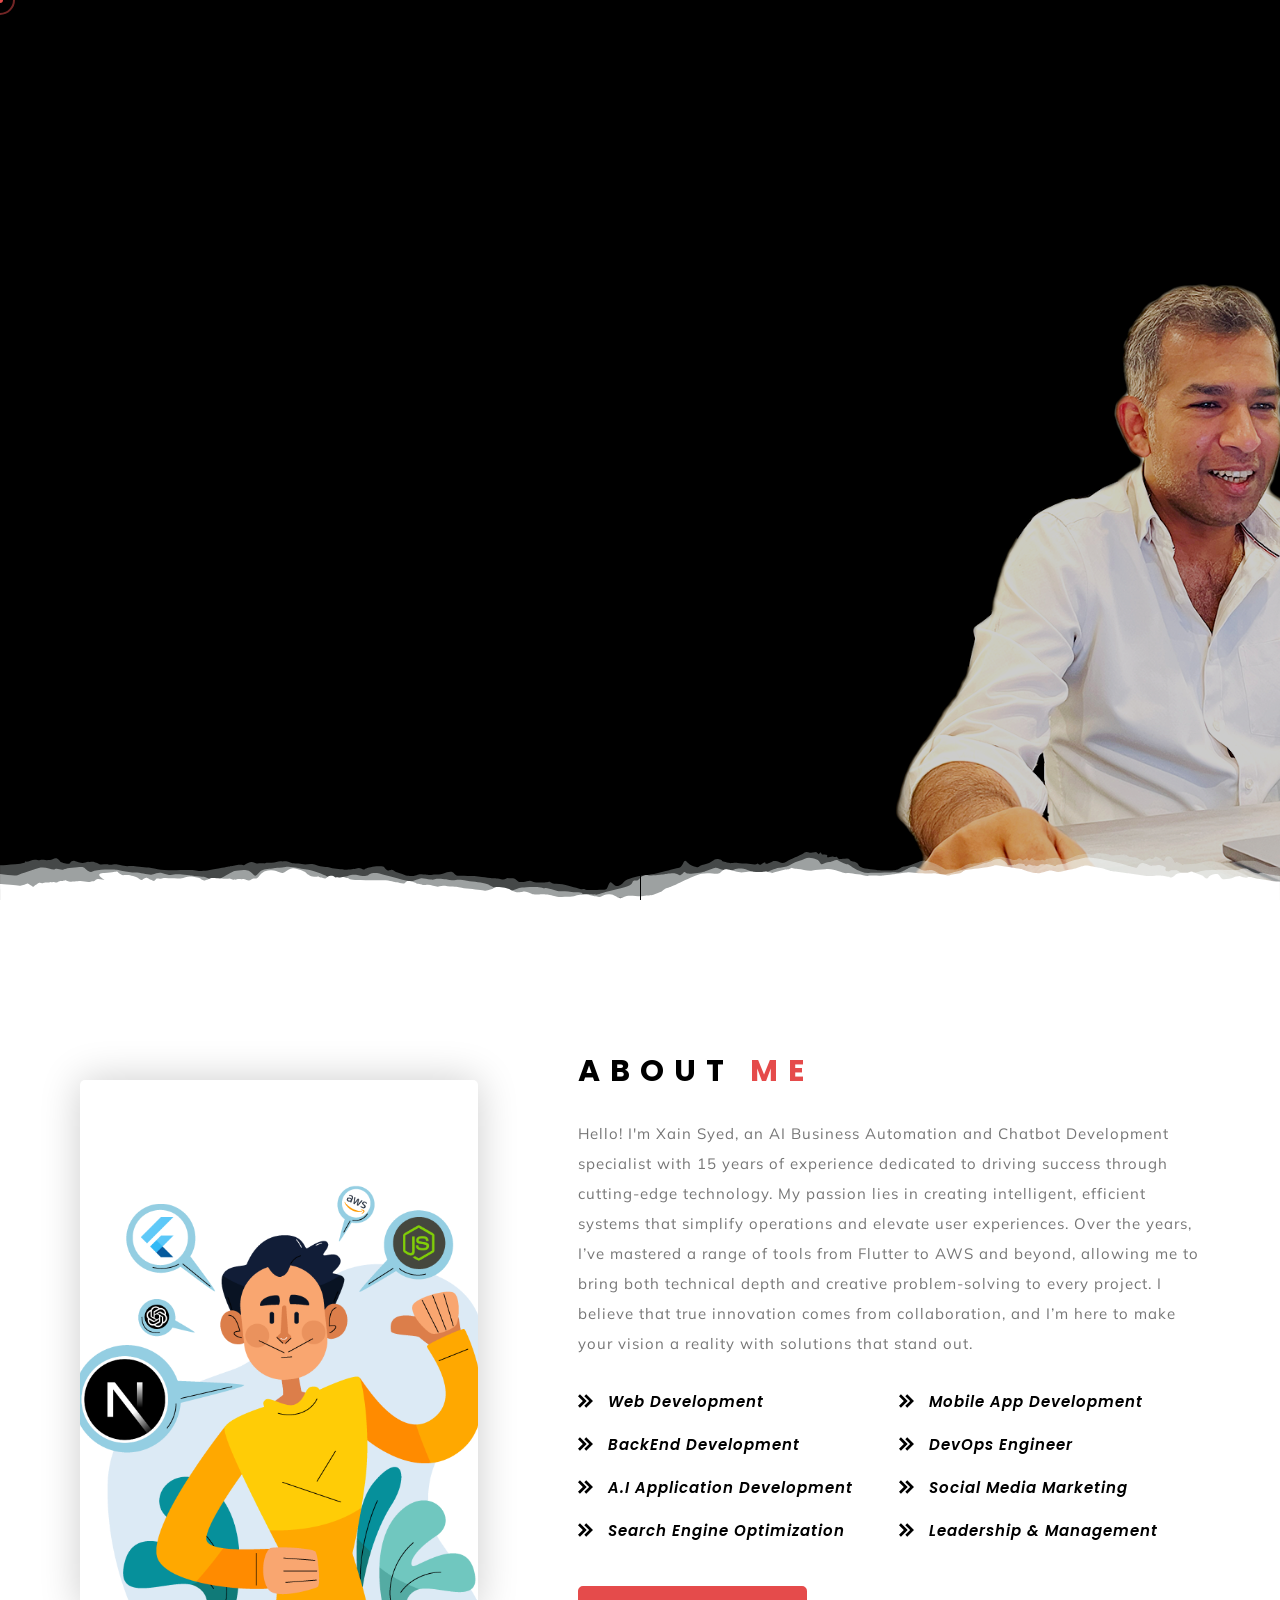
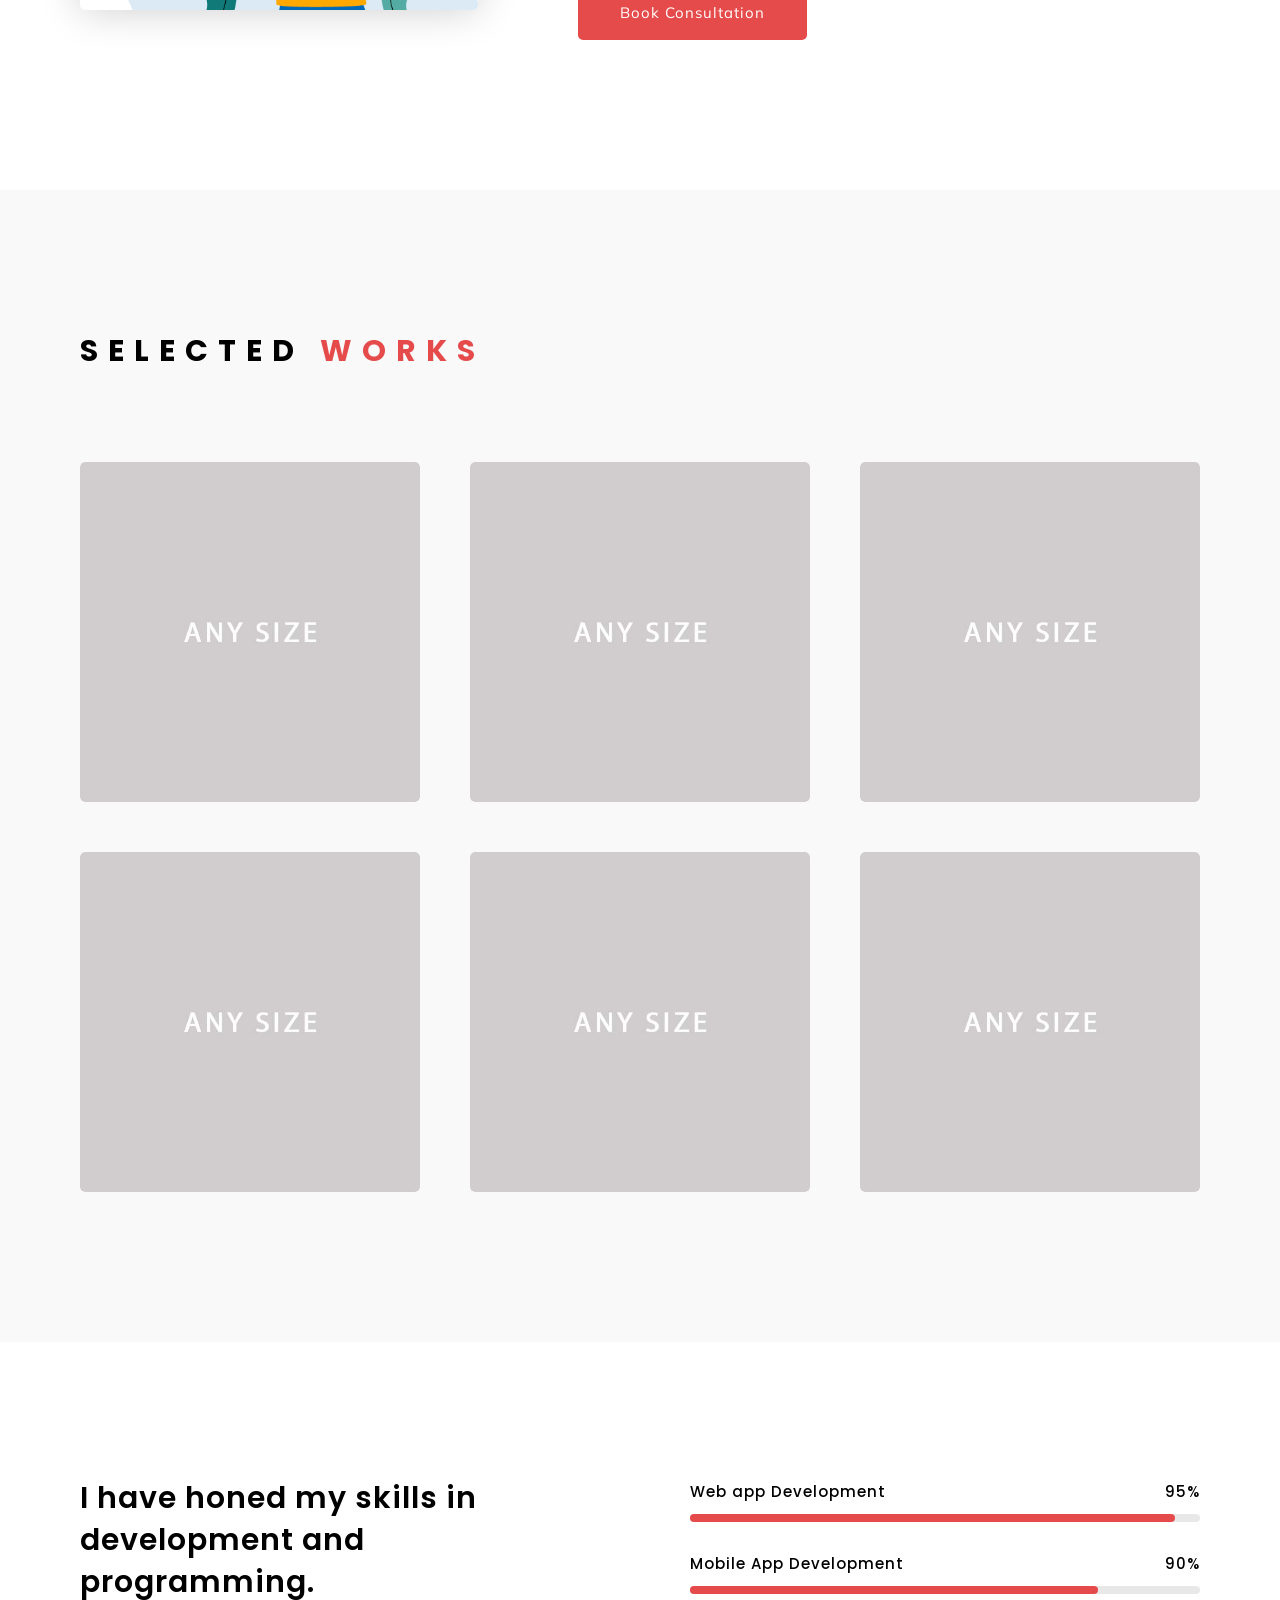
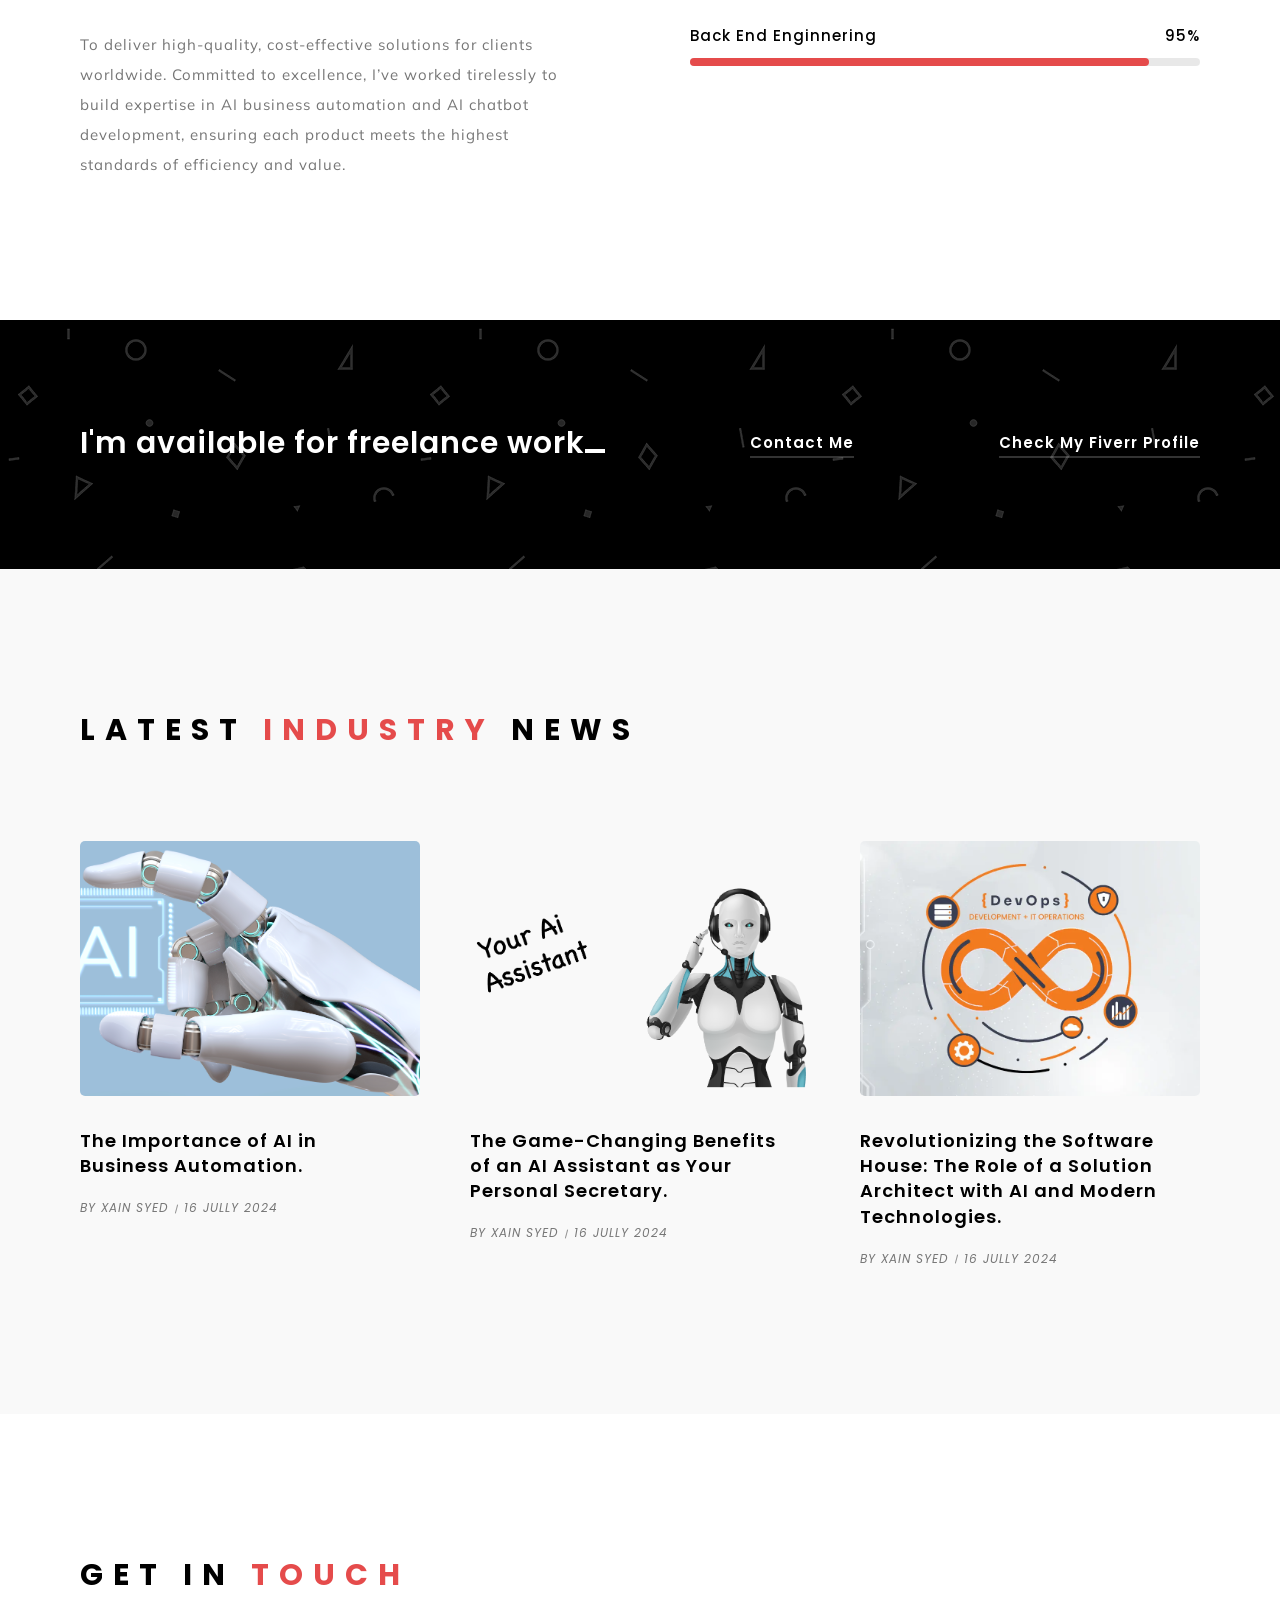
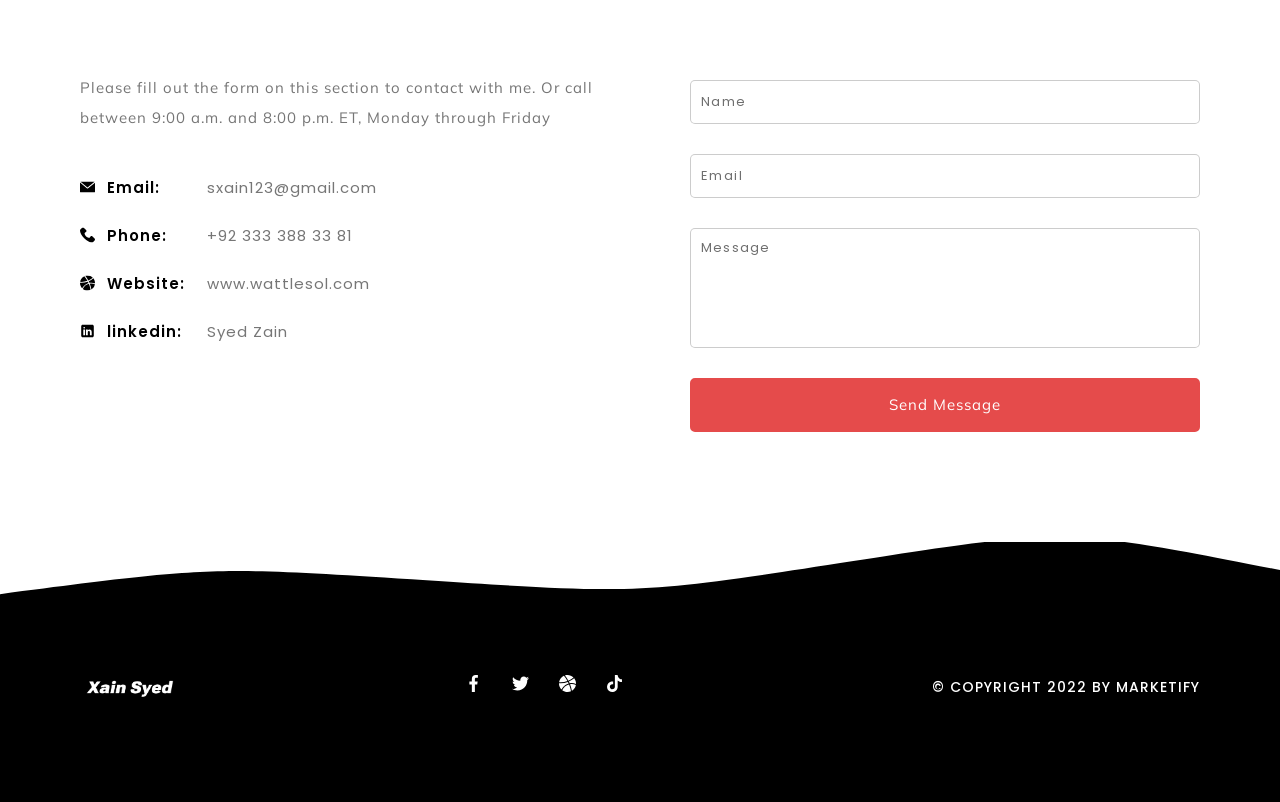
==== commit 24f3b606: "updated" ====
--- a/index.html
+++ b/index.html
@@ -411,17 +411,17 @@
 							<div class="list_inner">
 								<div class="image">
 									<img src="img/placeholders/4-3.jpg" alt="" />
-									<div class="main" data-img-url="img/news/1.jpg"></div>
+									<div class="main" data-img-url="img/news/ai-banner.png"></div>
 									<a class="grax_tm_full_link" href="#"></a>
 								</div>
 								<div class="details">
-									<h3 class="title"><a href="#">How DevOps Can Save Disasters in Production-Grade Applications</a></h3>
+									<h3 class="title"><a href="#">The Importance of AI in Business Automation.</a></h3>
 									<p class="date">By <a href="#">Xain Syed</a> <span>16 Jully 2024</span></p>
 								</div>
 								<div class="description">
-									<p>In today's fast-paced digital landscape, the deployment of production-grade applications can be a nerve-wracking endeavor. As businesses strive to release new features and updates swiftly, the risk of production disasters looms large. However, implementing DevOps practices can significantly mitigate these risks, ensuring a seamless and resilient deployment process. Here, we will explore how DevOps can act as a safeguard against potential calamities in production-grade applications.</p>
-									<!-- <blockquote>As Vintage decided to have a closer look into fast-paced New York web design realm in person. As Vintage decided to have a closer look into fast-paced New York web design realm in person, we get to acquaint with most diverse and exceptionally captivating personalities. As Vintage decided to have a closer look into fast-paced New York web design realm in person, we get to acquaint with most diverse and exceptionally captivating personalities.</blockquote>
-									<p>As Vintage decided to have a closer look into fast-paced New York web design realm in person, we get to acquaint with most diverse and exceptionally captivating personalities. We encounter professionals with careers to covet and lives to write books about. As Vintage decided to have a closer look into fast-paced New York web design realm in person, we get to acquaint with most diverse and exceptionally captivating personalities. As Vintage decided to have a closer look into fast-paced New York web design realm in person, we get to acquaint with most diverse and exceptionally captivating personalities. As Vintage decided to have a closer look into fast-paced New York web design realm in person, we get to acquaint with most diverse and exceptionally captivating personalities.</p> -->
+									<p>In today’s fast-paced business environment, companies are turning to AI-driven automation to streamline processes, reduce costs, and improve overall efficiency. AI business automation uses intelligent systems to perform repetitive, time-consuming tasks, freeing up employees to focus on higher-value work. From automated customer support to data analysis and inventory management, AI-powered tools can make operations smoother and more responsive.</p>
+									<blockquote>One of the key benefits of AI business automation is the ability to work 24/7 with minimal error, offering consistent results that improve decision-making and reduce operational delays. Additionally, AI can analyze vast amounts of data faster than any human could, uncovering insights that can lead to innovation and competitive advantage.</blockquote>
+									<p>As AI continues to evolve, businesses that embrace automation will be better equipped to adapt to market changes, respond to customer needs in real time, and achieve sustainable growth. Investing in AI business automation isn’t just about keeping up with technology; it’s about driving value, efficiency, and growth in an increasingly digital world.</p>
 									<div class="share">
 										<span>Share:</span>
 										<ul class="social">
@@ -437,21 +437,21 @@
 								</div>
 							</div>
 						</li>
-						<li class="wow fadeInLeft" data-wow-duration="1.5s" data-wow-delay=".2s">
+						<li class="wow fadeInLeft" data-wow-duration="1.5s">
 							<div class="list_inner">
 								<div class="image">
 									<img src="img/placeholders/4-3.jpg" alt="" />
-									<div class="main" data-img-url="img/news/2.jpg"></div>
+									<div class="main" data-img-url="img/news/assistant-banner.png"></div>
 									<a class="grax_tm_full_link" href="#"></a>
 								</div>
 								<div class="details">
-									<h3 class="title"><a href="#">How to be appreciated for your hard work as a developer</a></h3>
-									<p class="date">By <a href="#">Brook Kennedy</a> <span>22 December 2021</span></p>
+									<h3 class="title"><a href="#">The Game-Changing Benefits of an AI Assistant as Your Personal Secretary.</a></h3>
+									<p class="date">By <a href="#">Xain Syed</a> <span>16 Jully 2024</span></p>
 								</div>
 								<div class="description">
-									<p>As Vintage decided to have a closer look into fast-paced New York web design realm in person, we get to acquaint with most diverse and exceptionally captivating personalities. As Vintage decided to have a closer look into fast-paced New York web design realm in person, we get to acquaint with most diverse and exceptionally captivating personalities. As Vintage decided to have a closer look into fast-paced New York web design realm in person, we get to acquaint with most diverse and exceptionally captivating personalities.</p>
-									<blockquote>As Vintage decided to have a closer look into fast-paced New York web design realm in person. As Vintage decided to have a closer look into fast-paced New York web design realm in person, we get to acquaint with most diverse and exceptionally captivating personalities. As Vintage decided to have a closer look into fast-paced New York web design realm in person, we get to acquaint with most diverse and exceptionally captivating personalities.</blockquote>
-									<p>As Vintage decided to have a closer look into fast-paced New York web design realm in person, we get to acquaint with most diverse and exceptionally captivating personalities. We encounter professionals with careers to covet and lives to write books about. As Vintage decided to have a closer look into fast-paced New York web design realm in person, we get to acquaint with most diverse and exceptionally captivating personalities. As Vintage decided to have a closer look into fast-paced New York web design realm in person, we get to acquaint with most diverse and exceptionally captivating personalities. As Vintage decided to have a closer look into fast-paced New York web design realm in person, we get to acquaint with most diverse and exceptionally captivating personalities.</p>
+									<p>Imagine having a dedicated assistant who never sleeps, manages your schedule flawlessly, replies to emails with professionalism, and even handles calls on your behalf. That’s the power of an AI assistant as a personal secretary! This technology isn’t just smart—it’s a life-changer.</p>
+									<blockquote>With an AI assistant, you can breeze through your day with fewer distractions and more time to focus on what really matters. It learns your preferences, organizes meetings seamlessly, sends gentle reminders for important tasks, and keeps your inbox in check by drafting and replying to emails. Taking calls and managing appointments on autopilot? Done.</blockquote>
+									<p>The best part? This AI assistant operates 24/7 with unwavering precision, so you’re always a step ahead, never missing a beat. Whether you’re managing a packed schedule or need more mental space, an AI assistant helps you achieve balance and productivity. Get ready to make life simpler, smarter, and a lot more manageable!</p>
 									<div class="share">
 										<span>Share:</span>
 										<ul class="social">
@@ -461,24 +461,27 @@
 											<li><a href="#"><img class="svg" src="img/svg/social/dribbble.svg" alt="" ></a></li>
 										</ul>
 									</div>
-								</div>
-							</div>
-						</li>
-						<li class="wow fadeInLeft" data-wow-duration="1.5s" data-wow-delay=".4s">
+									<div class="grax_tm_button" style="display: flex; justify-content: center; padding-bottom: 20px;">
+										<a href="https://wattlesol.com/" download>Learn More</a>
+									</div>									
+								</div>
+							</div>
+						</li>
+						<li class="wow fadeInLeft" data-wow-duration="1.5s">
 							<div class="list_inner">
 								<div class="image">
 									<img src="img/placeholders/4-3.jpg" alt="" />
-									<div class="main" data-img-url="img/news/3.jpg"></div>
+									<div class="main" data-img-url="img/news/blog-devops.webp"></div>
 									<a class="grax_tm_full_link" href="#"></a>
 								</div>
 								<div class="details">
-									<h3 class="title"><a href="#">How designers and developers can collaborate better</a></h3>
-									<p class="date">By <a href="#">Paola Atkins</a> <span>05 December 2021</span></p>
+									<h3 class="title"><a href="#">Revolutionizing the Software House: The Role of a Solution Architect with AI and Modern Technologies.</a></h3>
+									<p class="date">By <a href="#">Xain Syed</a> <span>16 Jully 2024</span></p>
 								</div>
 								<div class="description">
-									<p>As Vintage decided to have a closer look into fast-paced New York web design realm in person, we get to acquaint with most diverse and exceptionally captivating personalities. As Vintage decided to have a closer look into fast-paced New York web design realm in person, we get to acquaint with most diverse and exceptionally captivating personalities. As Vintage decided to have a closer look into fast-paced New York web design realm in person, we get to acquaint with most diverse and exceptionally captivating personalities.</p>
-									<blockquote>As Vintage decided to have a closer look into fast-paced New York web design realm in person. As Vintage decided to have a closer look into fast-paced New York web design realm in person, we get to acquaint with most diverse and exceptionally captivating personalities. As Vintage decided to have a closer look into fast-paced New York web design realm in person, we get to acquaint with most diverse and exceptionally captivating personalities.</blockquote>
-									<p>As Vintage decided to have a closer look into fast-paced New York web design realm in person, we get to acquaint with most diverse and exceptionally captivating personalities. We encounter professionals with careers to covet and lives to write books about. As Vintage decided to have a closer look into fast-paced New York web design realm in person, we get to acquaint with most diverse and exceptionally captivating personalities. As Vintage decided to have a closer look into fast-paced New York web design realm in person, we get to acquaint with most diverse and exceptionally captivating personalities. As Vintage decided to have a closer look into fast-paced New York web design realm in person, we get to acquaint with most diverse and exceptionally captivating personalities.</p>
+									<p>Running a software house as a solution architect today isn’t just about coding; it’s about creating seamless, high-impact solutions with the power of AI and cutting-edge tech. As a solution architect, you’re not only designing robust systems but also driving innovation that transforms client experiences and elevates entire industries.</p>
+									<blockquote>AI and machine learning streamline complex processes, allowing you to develop smarter applications that predict user needs, automate workflows, and accelerate data-driven decision-making. From optimizing cloud resources to integrating automation tools, modern technologies allow a solution architect to craft tailored solutions that are scalable, efficient, and adaptive.</blockquote>
+									<p>By harnessing AI in this role, you provide clients with tools that go beyond traditional software—they become strategic assets. With AI-powered analytics, you can anticipate future trends, make data-backed recommendations, and reduce costs without compromising quality. Running a software house with this forward-thinking approach enables you to bring more value, faster delivery, and true digital transformation to every project.</p>
 									<div class="share">
 										<span>Share:</span>
 										<ul class="social">
@@ -488,6 +491,9 @@
 											<li><a href="#"><img class="svg" src="img/svg/social/dribbble.svg" alt="" ></a></li>
 										</ul>
 									</div>
+									<div class="grax_tm_button" style="display: flex; justify-content: center; padding-bottom: 20px;">
+										<a href="https://wattlesol.com/how-devops-can-save-disasters-in-production-grade-applications" download>Learn More</a>
+									</div>									
 								</div>
 							</div>
 						</li>
@@ -511,42 +517,42 @@
 					</div>
 					<div class="info_list">
 						<ul>
-							<li>
+							<!-- <li>
 								<div class="list_inner">
 									<img class="svg" src="img/svg/location.svg" alt="" />
 									<p><span class="first">Address:</span><span class="second">Brook 103, New York, USA</span></p>
 								</div>
-							</li>
+							</li> -->
 							<li>
 								<div class="list_inner">
 									<img class="svg" src="img/svg/email.svg" alt="" />
-									<p><span class="first">Email:</span><span class="second"><a href="#">example@gmail.com</a></span></p>
+									<p><span class="first">Email:</span><span class="second"><a href="#">sxain123@gmail.com</a></span></p>
 								</div>
 							</li>
 							<li>
 								<div class="list_inner">
 									<img class="svg" src="img/svg/phone.svg" alt="" />
-									<p><span class="first">Phone:</span><span class="second"><a href="#">+77 033 442 55 57</a></span></p>
+									<p><span class="first">Phone:</span><span class="second"><a href="#">+92 333 388 33 81</a></span></p>
 								</div>
 							</li>
 							<li>
 								<div class="list_inner">
 									<img class="svg" src="img/svg/social/dribbble.svg" alt="" />
-									<p><span class="first">Website:</span><span class="second"><a href="#">www.myaddress.com</a></span></p>
+									<p><span class="first">Website:</span><span class="second"><a href="https://www.wattlesol.com">www.wattlesol.com</a></span></p>
 								</div>
 							</li>
 							<li>
 								<div class="list_inner">
-									<img class="svg" src="img/svg/social/twitter.svg" alt="" />
-									<p><span class="first">Twitter:</span><span class="second"><a href="#">@twitternickname</a></span></p>
+									<img class="svg" src="img/svg/social/linkedin.svg" alt="" />
+									<p><span class="first">linkedin:</span><span class="second"><a href="https://www.linkedin.com/in/syedzainulhassan/">Syed Zain</a></span></p>
 								</div>
 							</li>
-							<li>
+							<!-- <li>
 								<div class="list_inner">
 									<img class="svg" src="img/svg/social/facebook.svg" alt="" />
 									<p><span class="first">Facebook:</span><span class="second"><a href="#">@facebooknickname</a></span></p>
 								</div>
-							</li>
+							</li> -->
 						</ul>
 					</div>
 				</div>
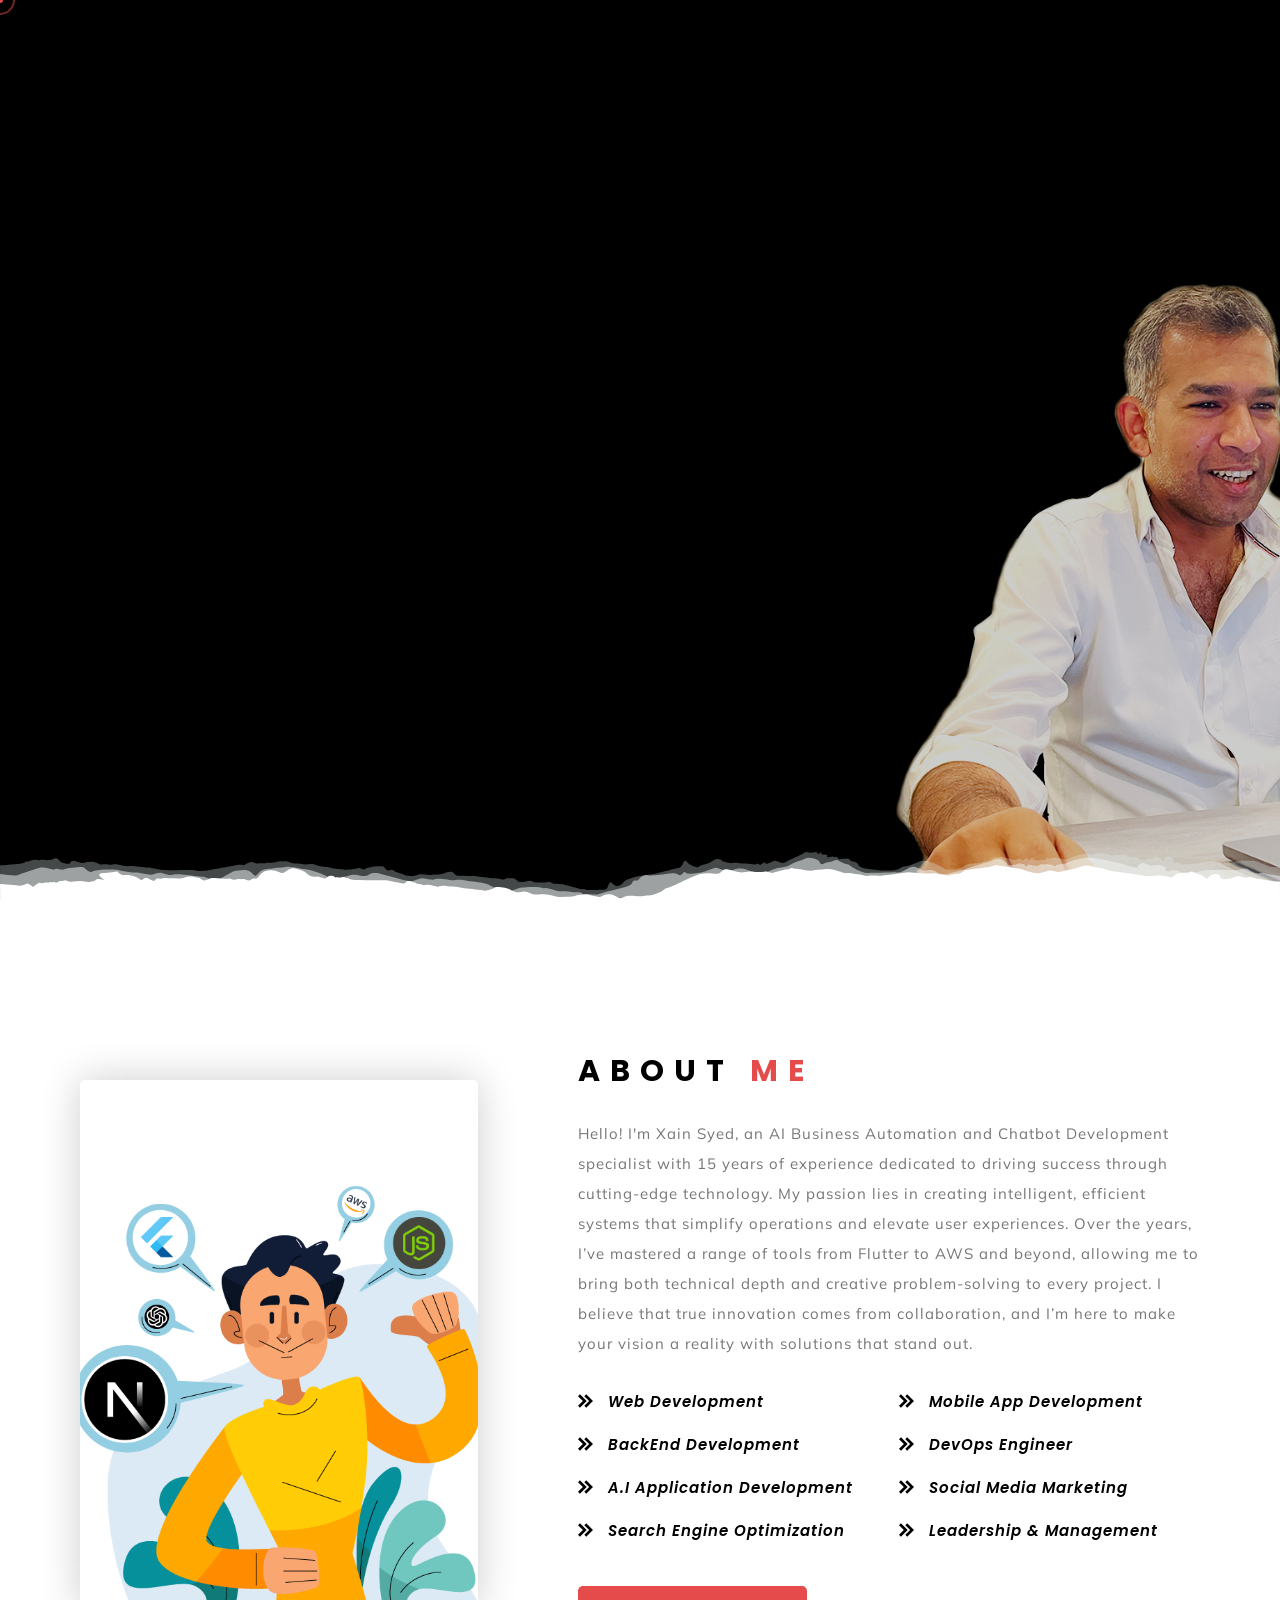
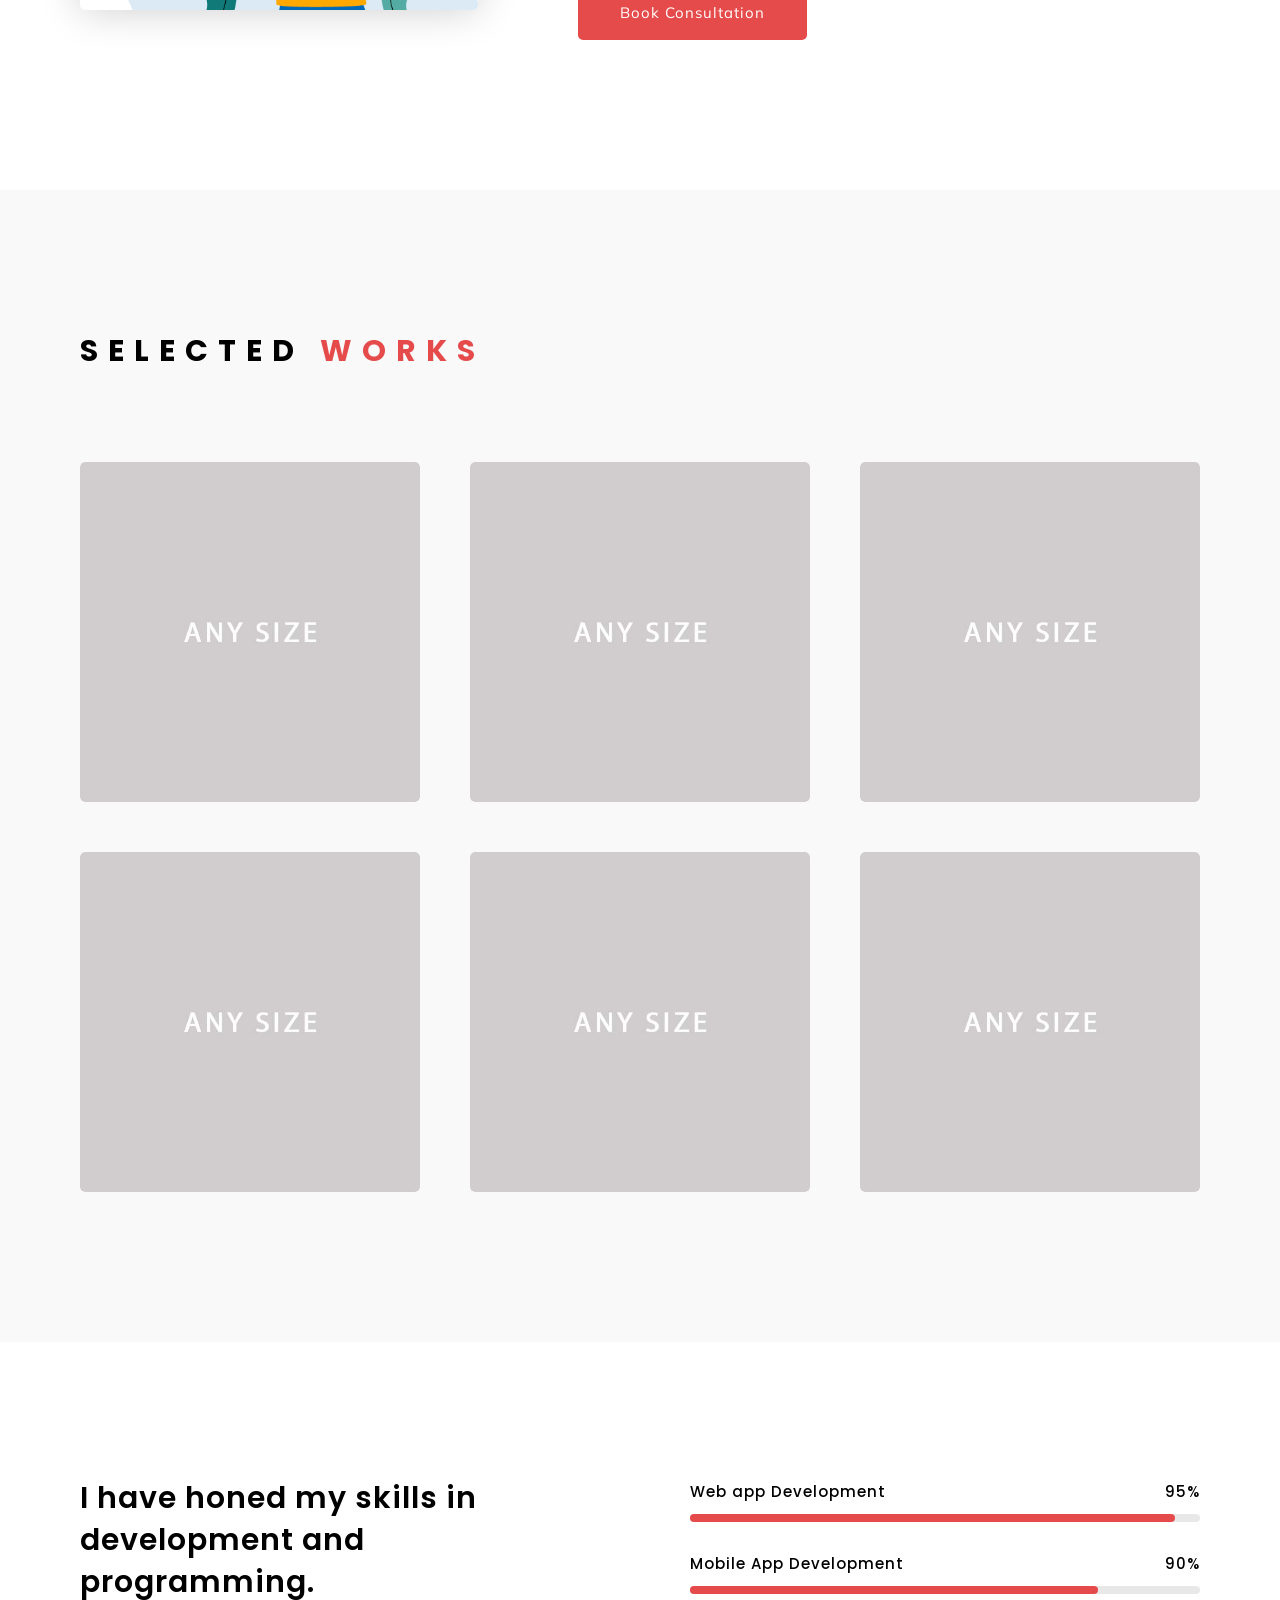
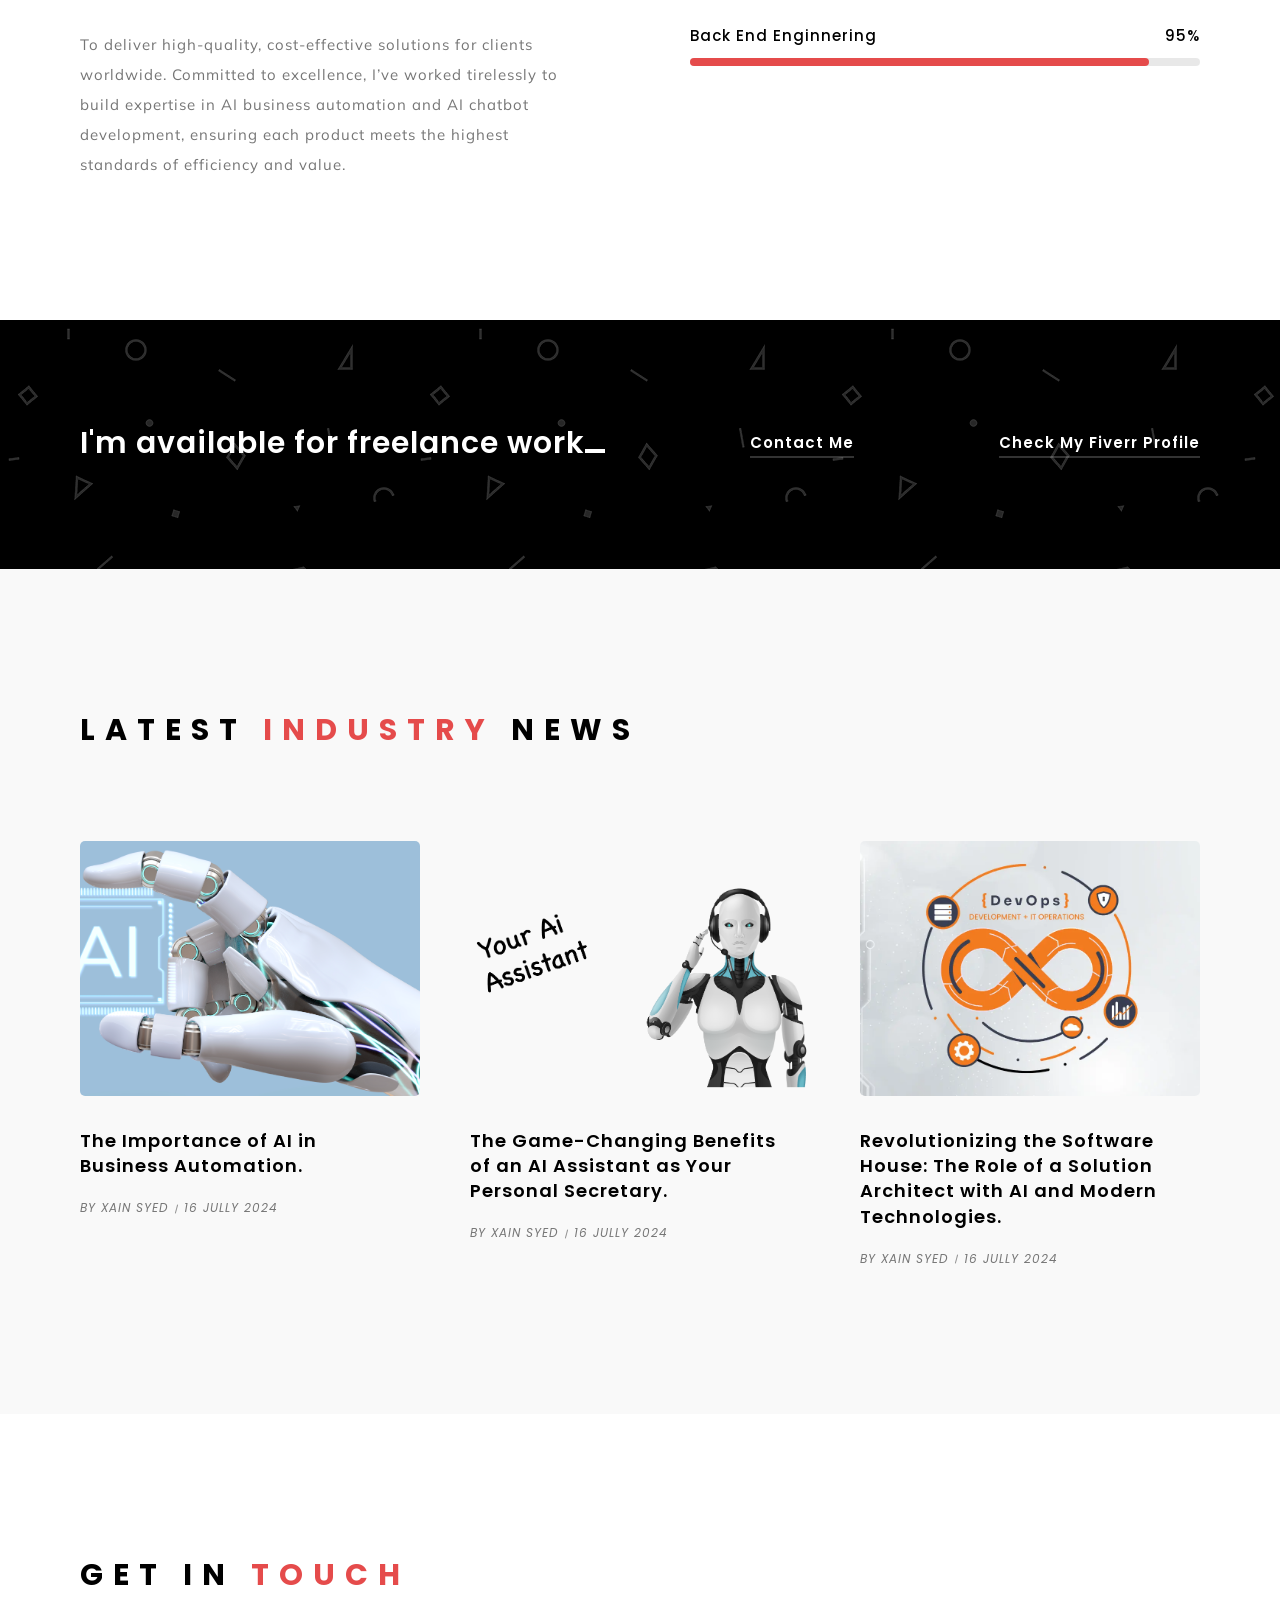
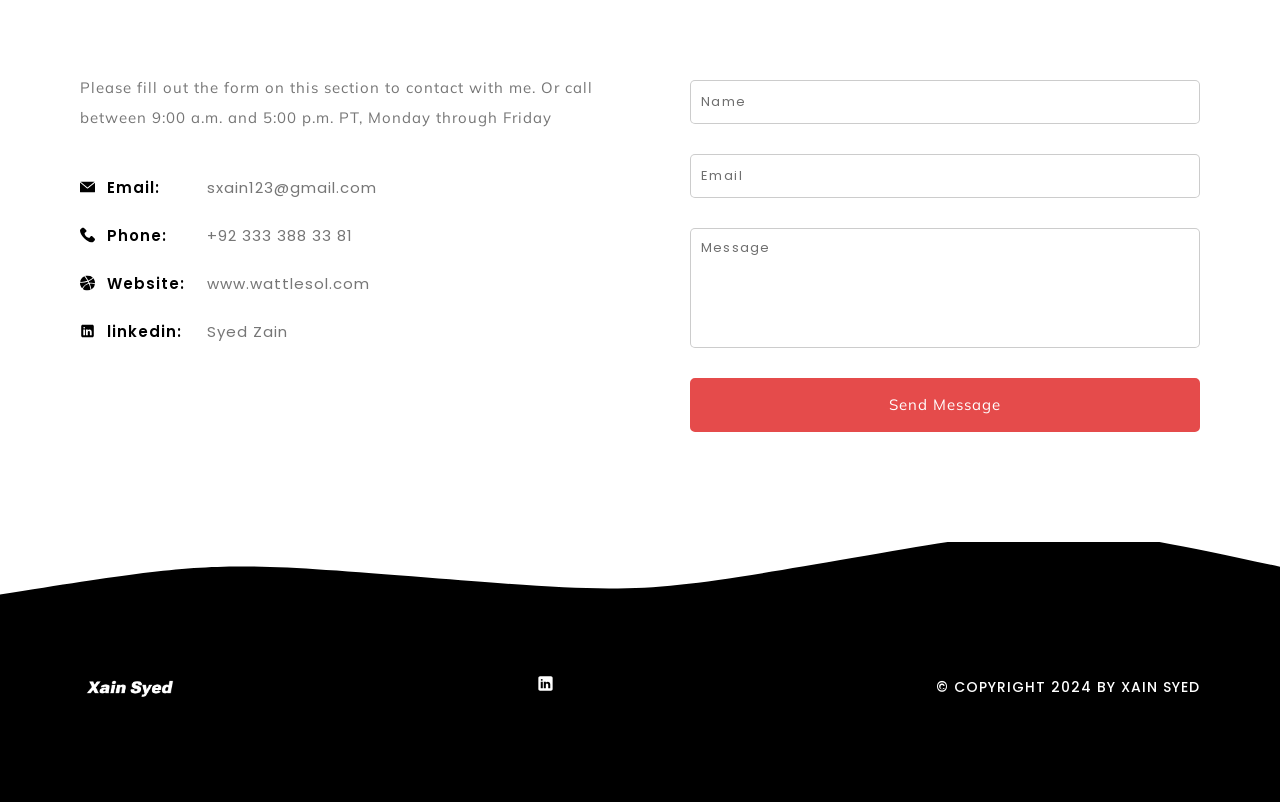
==== commit 7a656b4b: "updating" ====
--- a/index.html
+++ b/index.html
@@ -513,7 +513,7 @@
 			<div class="contact_inner">
 				<div class="left wow fadeInLeft" data-wow-duration="1s">
 					<div class="text">
-						<p>Please fill out the form on this section to contact with me. Or call between 9:00 a.m. and 8:00 p.m. ET, Monday through Friday</p>
+						<p>Please fill out the form on this section to contact with me. Or call between 9:00 a.m. and 5:00 p.m. PT, Monday through Friday</p>
 					</div>
 					<div class="info_list">
 						<ul>
@@ -604,15 +604,15 @@
 					</div>
 					<div class="social wow fadeInLeft" data-wow-duration="1s" data-wow-delay=".2s">
 						<ul>
-							<li><a href="#"><img class="svg" src="img/svg/social/facebook.svg" alt="" /></a></li>
-							<li><a href="#"><img class="svg" src="img/svg/social/twitter.svg" alt="" /></a></li>
+							<li><a href="https://www.linkedin.com/in/syedzainulhassan/"><img class="svg" src="img/svg/social/linkedin.svg" alt="" /></a></li>
+							<!-- <li><a href="#"><img class="svg" src="img/svg/social/twitter.svg" alt="" /></a></li>
 							<li><a href="#"><img class="svg" src="img/svg/social/dribbble.svg" alt="" /></a></li>
-							<li><a href="#"><img class="svg" src="img/svg/social/tik-tok.svg" alt="" /></a></li>
+							<li><a href="#"><img class="svg" src="img/svg/social/tik-tok.svg" alt="" /></a></li> -->
 							<!-- You can download another svg icons from here for free https://www.flaticon.com -->
 						</ul>
 					</div>
 					<div class="copy wow fadeInLeft" data-wow-duration="1s" data-wow-delay=".4s">
-						<p>&copy; Copyright 2022 by Marketify</p>
+						<p>&copy; Copyright 2024 by Xain Syed</p>
 					</div>
 				</div>
 			</div>
